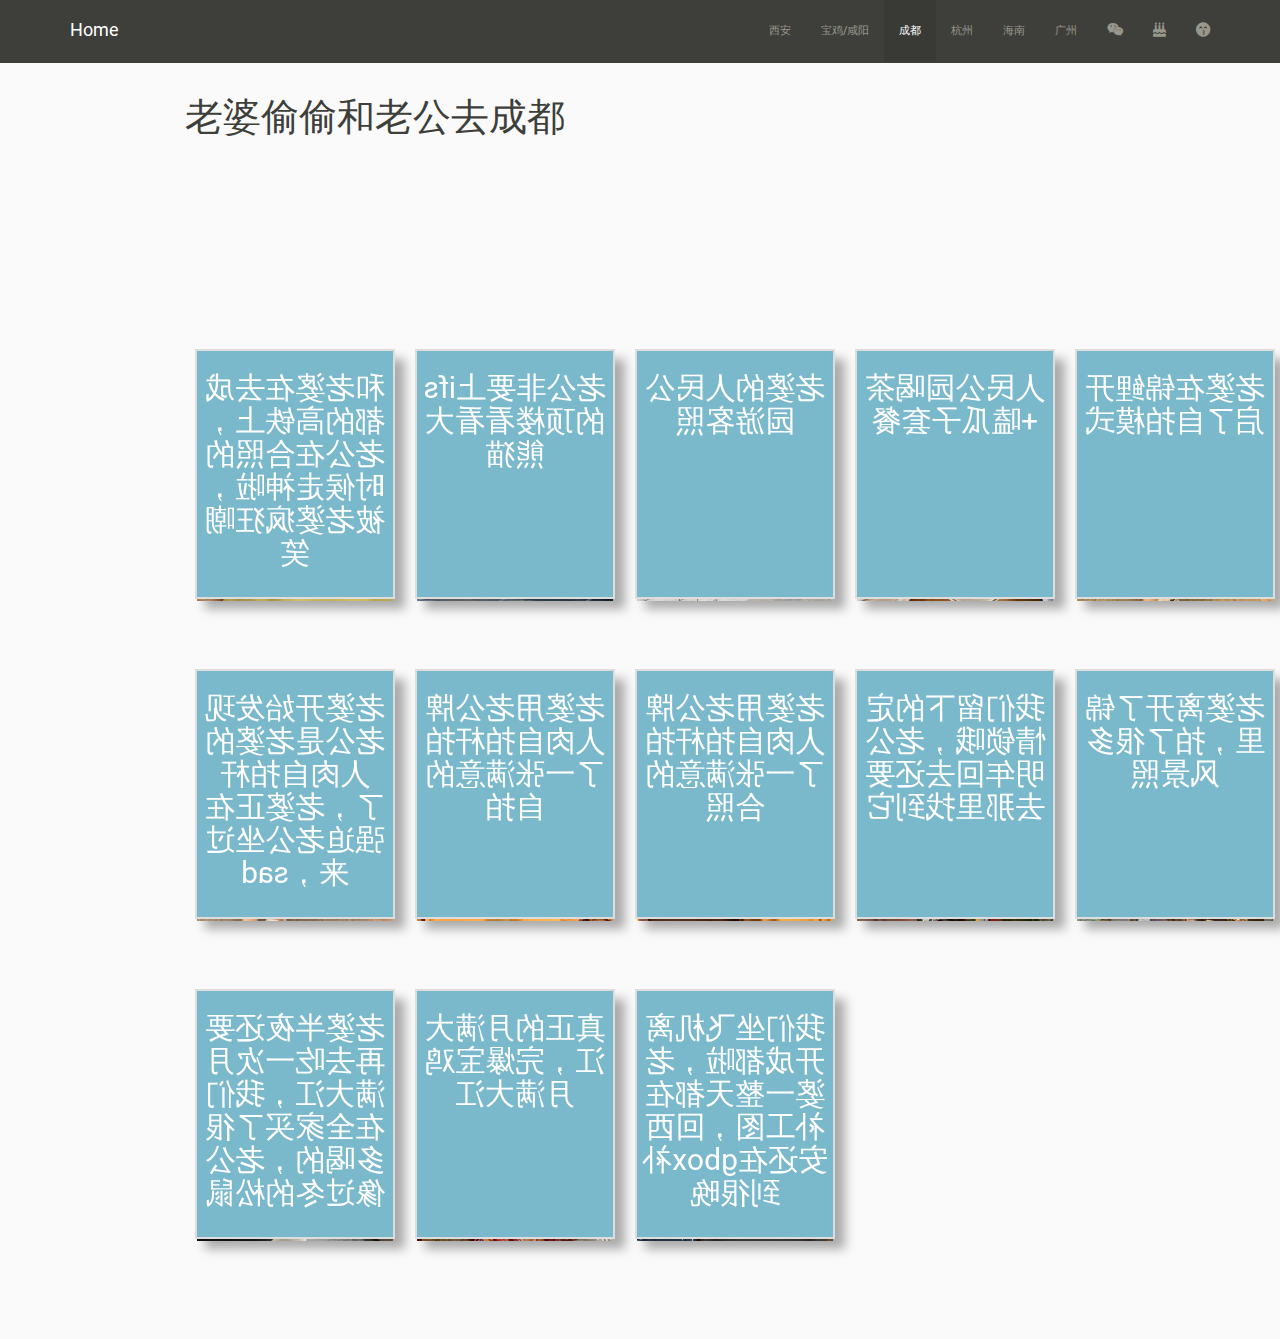
==== chengdu.html @ 7403ceda "111" ====
<!DOCTYPE html>

<html>

<head>

<meta charset="utf-8" />
<meta name="generator" content="pandoc" />
<meta http-equiv="X-UA-Compatible" content="IE=EDGE" />




<title>老婆偷偷和老公去成都</title>

<script src="site_libs/header-attrs-2.11/header-attrs.js"></script>
<script src="site_libs/jquery-3.6.0/jquery-3.6.0.min.js"></script>
<meta name="viewport" content="width=device-width, initial-scale=1" />
<link href="site_libs/bootstrap-3.3.5/css/sandstone.min.css" rel="stylesheet" />
<script src="site_libs/bootstrap-3.3.5/js/bootstrap.min.js"></script>
<script src="site_libs/bootstrap-3.3.5/shim/html5shiv.min.js"></script>
<script src="site_libs/bootstrap-3.3.5/shim/respond.min.js"></script>
<style>h1 {font-size: 34px;}
       h1.title {font-size: 38px;}
       h2 {font-size: 30px;}
       h3 {font-size: 24px;}
       h4 {font-size: 18px;}
       h5 {font-size: 16px;}
       h6 {font-size: 12px;}
       code {color: inherit; background-color: rgba(0, 0, 0, 0.04);}
       pre:not([class]) { background-color: white }</style>
<script src="site_libs/navigation-1.1/tabsets.js"></script>
<link href="site_libs/highlightjs-9.12.0/default.css" rel="stylesheet" />
<script src="site_libs/highlightjs-9.12.0/highlight.js"></script>
<link href="site_libs/font-awesome-5.1.0/css/all.css" rel="stylesheet" />
<link href="site_libs/font-awesome-5.1.0/css/v4-shims.css" rel="stylesheet" />

<style type="text/css">
  code{white-space: pre-wrap;}
  span.smallcaps{font-variant: small-caps;}
  span.underline{text-decoration: underline;}
  div.column{display: inline-block; vertical-align: top; width: 50%;}
  div.hanging-indent{margin-left: 1.5em; text-indent: -1.5em;}
  ul.task-list{list-style: none;}
    </style>

<style type="text/css">code{white-space: pre;}</style>
<script type="text/javascript">
if (window.hljs) {
  hljs.configure({languages: []});
  hljs.initHighlightingOnLoad();
  if (document.readyState && document.readyState === "complete") {
    window.setTimeout(function() { hljs.initHighlighting(); }, 0);
  }
}
</script>








<style type = "text/css">
.main-container {
  max-width: 940px;
  margin-left: auto;
  margin-right: auto;
}
img {
  max-width:100%;
}
.tabbed-pane {
  padding-top: 12px;
}
.html-widget {
  margin-bottom: 20px;
}
button.code-folding-btn:focus {
  outline: none;
}
summary {
  display: list-item;
}
pre code {
  padding: 0;
}
</style>


<style type="text/css">
.dropdown-submenu {
  position: relative;
}
.dropdown-submenu>.dropdown-menu {
  top: 0;
  left: 100%;
  margin-top: -6px;
  margin-left: -1px;
  border-radius: 0 6px 6px 6px;
}
.dropdown-submenu:hover>.dropdown-menu {
  display: block;
}
.dropdown-submenu>a:after {
  display: block;
  content: " ";
  float: right;
  width: 0;
  height: 0;
  border-color: transparent;
  border-style: solid;
  border-width: 5px 0 5px 5px;
  border-left-color: #cccccc;
  margin-top: 5px;
  margin-right: -10px;
}
.dropdown-submenu:hover>a:after {
  border-left-color: #adb5bd;
}
.dropdown-submenu.pull-left {
  float: none;
}
.dropdown-submenu.pull-left>.dropdown-menu {
  left: -100%;
  margin-left: 10px;
  border-radius: 6px 0 6px 6px;
}
</style>

<script type="text/javascript">
// manage active state of menu based on current page
$(document).ready(function () {
  // active menu anchor
  href = window.location.pathname
  href = href.substr(href.lastIndexOf('/') + 1)
  if (href === "")
    href = "index.html";
  var menuAnchor = $('a[href="' + href + '"]');

  // mark it active
  menuAnchor.tab('show');

  // if it's got a parent navbar menu mark it active as well
  menuAnchor.closest('li.dropdown').addClass('active');

  // Navbar adjustments
  var navHeight = $(".navbar").first().height() + 15;
  var style = document.createElement('style');
  var pt = "padding-top: " + navHeight + "px; ";
  var mt = "margin-top: -" + navHeight + "px; ";
  var css = "";
  // offset scroll position for anchor links (for fixed navbar)
  for (var i = 1; i <= 6; i++) {
    css += ".section h" + i + "{ " + pt + mt + "}\n";
  }
  style.innerHTML = "body {" + pt + "padding-bottom: 40px; }\n" + css;
  document.head.appendChild(style);
});
</script>

<!-- tabsets -->

<style type="text/css">
.tabset-dropdown > .nav-tabs {
  display: inline-table;
  max-height: 500px;
  min-height: 44px;
  overflow-y: auto;
  border: 1px solid #ddd;
  border-radius: 4px;
}

.tabset-dropdown > .nav-tabs > li.active:before {
  content: "";
  font-family: 'Glyphicons Halflings';
  display: inline-block;
  padding: 10px;
  border-right: 1px solid #ddd;
}

.tabset-dropdown > .nav-tabs.nav-tabs-open > li.active:before {
  content: "&#xe258;";
  border: none;
}

.tabset-dropdown > .nav-tabs.nav-tabs-open:before {
  content: "";
  font-family: 'Glyphicons Halflings';
  display: inline-block;
  padding: 10px;
  border-right: 1px solid #ddd;
}

.tabset-dropdown > .nav-tabs > li.active {
  display: block;
}

.tabset-dropdown > .nav-tabs > li > a,
.tabset-dropdown > .nav-tabs > li > a:focus,
.tabset-dropdown > .nav-tabs > li > a:hover {
  border: none;
  display: inline-block;
  border-radius: 4px;
  background-color: transparent;
}

.tabset-dropdown > .nav-tabs.nav-tabs-open > li {
  display: block;
  float: none;
}

.tabset-dropdown > .nav-tabs > li {
  display: none;
}
</style>

<!-- code folding -->




</head>

<body>


<div class="container-fluid main-container">




<div class="navbar navbar-default  navbar-fixed-top" role="navigation">
  <div class="container">
    <div class="navbar-header">
      <button type="button" class="navbar-toggle collapsed" data-toggle="collapse" data-target="#navbar">
        <span class="icon-bar"></span>
        <span class="icon-bar"></span>
        <span class="icon-bar"></span>
      </button>
      <a class="navbar-brand" href="index.html">Home</a>
    </div>
    <div id="navbar" class="navbar-collapse collapse">
      <ul class="nav navbar-nav">
        
      </ul>
      <ul class="nav navbar-nav navbar-right">
        <li>
  <a href="xian.html">西安</a>
</li>
<li>
  <a href="baoji.html">宝鸡/咸阳</a>
</li>
<li>
  <a href="chengdu.html">成都</a>
</li>
<li>
  <a href="hangzhou.html">杭州</a>
</li>
<li>
  <a href="hainan.html">海南</a>
</li>
<li>
  <a href="guangzhou.html">广州</a>
</li>
<li>
  <a href="wechat.html">
    <span class="fa fa-weixin fa-lg"></span>
     
  </a>
</li>
<li>
  <a href="letter.html">
    <span class="fa fa-birthday-cake fa-lg"></span>
     
  </a>
</li>
<li>
  <a href="kiss.html">
    <span class="fa fa-kiss-beam fa-lg"></span>
     
  </a>
</li>
      </ul>
    </div><!--/.nav-collapse -->
  </div><!--/.container -->
</div><!--/.navbar -->

<div id="header">



<h1 class="title toc-ignore">老婆偷偷和老公去成都</h1>

</div>


<head>
<meta charset="UTF-8">
<title>
图片翻转
</title>
<link rel="stylesheet" href="图片翻转.css">
</head>
<div class="piclist">
<div class="picbox">
<div class="box front">
<img src="image/chengdu/1.jpg" alt="">
</div>
<div class="box back">
<h2>
和老婆在去成都的高铁上，老公在合照的时候走神啦，被老婆疯狂嘲笑
</h2>
</div>
</div>
<div class="piclist">
<div class="picbox">
<div class="box front">
<img src="image/chengdu/13.jpg" alt="">
</div>
<div class="box back">
<h2>
老公非要上ifs的顶楼看看大熊猫
</h2>
</div>
</div>
<div class="piclist">
<div class="picbox">
<div class="box front">
<img src="image/chengdu/2.jpg" alt="">
</div>
<div class="box back">
<h2>
老婆的人民公园游客照
</h2>
</div>
</div>
<div class="piclist">
<div class="picbox">
<div class="box front">
<img src="image/chengdu/3.jpg" alt="">
</div>
<div class="box back">
<h2>
人民公园喝茶+嗑瓜子套餐
</h2>
</div>
</div>
<div class="piclist">
<div class="picbox">
<div class="box front">
<img src="image/chengdu/4.jpg" alt="">
</div>
<div class="box back">
<h2>
老婆在锦鲤开启了自拍模式
</h2>
</div>
</div>
<div class="piclist">
<div class="picbox">
<div class="box front">
<img src="image/chengdu/5.jpg" alt="">
</div>
<div class="box back">
<h2>
老婆开始发现老公是老婆的人肉自拍杆了，老婆正在强迫老公坐过来，sad
</h2>
</div>
</div>
<div class="piclist">
<div class="picbox">
<div class="box front">
<img src="image/chengdu/6.jpg" alt="">
</div>
<div class="box back">
<h2>
老婆用老公牌人肉自拍杆拍了一张满意的自拍
</h2>
</div>
</div>
<div class="piclist">
<div class="picbox">
<div class="box front">
<img src="image/chengdu/7.jpg" alt="">
</div>
<div class="box back">
<h2>
老婆用老公牌人肉自拍杆拍了一张满意的合照
</h2>
</div>
</div>
<div class="piclist">
<div class="picbox">
<div class="box front">
<img src="image/chengdu/8.jpg" alt="">
</div>
<div class="box back">
<h2>
我们留下的定情锁哦，老公明年回去还要去那里找到它
</h2>
</div>
</div>
<div class="piclist">
<div class="picbox">
<div class="box front">
<img src="image/chengdu/9.jpg" alt="">
</div>
<div class="box back">
<h2>
老婆离开了锦里，拍了很多风景照
</h2>
</div>
</div>
<div class="piclist">
<div class="picbox">
<div class="box front">
<img src="image/chengdu/10.jpg" alt="">
</div>
<div class="box back">
<h2>
老婆半夜还要再去吃一次月满大江，我们在全家买了很多喝的，老公像过冬的松鼠
</h2>
</div>
</div>
<div class="piclist">
<div class="picbox">
<div class="box front">
<img src="image/chengdu/11.jpg" alt="">
</div>
<div class="box back">
<h2>
真正的月满大江，完爆宝鸡月满大江
</h2>
</div>
</div>
<div class="piclist">
<div class="picbox">
<div class="box front">
<img src="image/chengdu/12.jpg" alt="">
</div>
<div class="box back">
<h2>
我们坐飞机离开成都啦，老婆一整天都在补工图，回西安还在gbox补到很晚
</h2>
</div>
</div>
</div>
</div>




</div>

<script>

// add bootstrap table styles to pandoc tables
function bootstrapStylePandocTables() {
  $('tr.odd').parent('tbody').parent('table').addClass('table table-condensed');
}
$(document).ready(function () {
  bootstrapStylePandocTables();
});


</script>

<!-- tabsets -->

<script>
$(document).ready(function () {
  window.buildTabsets("TOC");
});

$(document).ready(function () {
  $('.tabset-dropdown > .nav-tabs > li').click(function () {
    $(this).parent().toggleClass('nav-tabs-open');
  });
});
</script>

<!-- code folding -->


<!-- dynamically load mathjax for compatibility with self-contained -->
<script>
  (function () {
    var script = document.createElement("script");
    script.type = "text/javascript";
    script.src  = "https://mathjax.rstudio.com/latest/MathJax.js?config=TeX-AMS-MML_HTMLorMML";
    document.getElementsByTagName("head")[0].appendChild(script);
  })();
</script>

</body>
</html>
---- site_libs/bootstrap-3.3.5/css/sandstone.min.css ----
@font-face {
  font-family: 'Roboto';
  font-style: normal;
  font-weight: 400;
  src: url(fonts/Roboto.ttf) format('truetype');
}
@font-face {
  font-family: 'Roboto';
  font-style: normal;
  font-weight: 500;
  src: url(fonts/RobotoMedium.ttf) format('truetype');
}

/*!
 * bootswatch v3.3.6
 * Homepage: http://bootswatch.com
 * Copyright 2012-2015 Thomas Park
 * Licensed under MIT
 * Based on Bootstrap
*//*!
 * Bootstrap v3.3.6 (http://getbootstrap.com)
 * Copyright 2011-2015 Twitter, Inc.
 * Licensed under MIT (https://github.com/twbs/bootstrap/blob/master/LICENSE)
 *//*! normalize.css v3.0.3 | MIT License | github.com/necolas/normalize.css */html{font-family:sans-serif;-ms-text-size-adjust:100%;-webkit-text-size-adjust:100%}body{margin:0}article,aside,details,figcaption,figure,footer,header,hgroup,main,menu,nav,section,summary{display:block}audio,canvas,progress,video{display:inline-block;vertical-align:baseline}audio:not([controls]){display:none;height:0}[hidden],template{display:none}a{background-color:transparent}a:active,a:hover{outline:0}abbr[title]{border-bottom:1px dotted}b,strong{font-weight:bold}dfn{font-style:italic}h1{font-size:2em;margin:0.67em 0}mark{background:#ff0;color:#000}small{font-size:80%}sub,sup{font-size:75%;line-height:0;position:relative;vertical-align:baseline}sup{top:-0.5em}sub{bottom:-0.25em}img{border:0}svg:not(:root){overflow:hidden}figure{margin:1em 40px}hr{-webkit-box-sizing:content-box;-moz-box-sizing:content-box;box-sizing:content-box;height:0}pre{overflow:auto}code,kbd,pre,samp{font-family:monospace, monospace;font-size:1em}button,input,optgroup,select,textarea{color:inherit;font:inherit;margin:0}button{overflow:visible}button,select{text-transform:none}button,html input[type="button"],input[type="reset"],input[type="submit"]{-webkit-appearance:button;cursor:pointer}button[disabled],html input[disabled]{cursor:default}button::-moz-focus-inner,input::-moz-focus-inner{border:0;padding:0}input{line-height:normal}input[type="checkbox"],input[type="radio"]{-webkit-box-sizing:border-box;-moz-box-sizing:border-box;box-sizing:border-box;padding:0}input[type="number"]::-webkit-inner-spin-button,input[type="number"]::-webkit-outer-spin-button{height:auto}input[type="search"]{-webkit-appearance:textfield;-webkit-box-sizing:content-box;-moz-box-sizing:content-box;box-sizing:content-box}input[type="search"]::-webkit-search-cancel-button,input[type="search"]::-webkit-search-decoration{-webkit-appearance:none}fieldset{border:1px solid #c0c0c0;margin:0 2px;padding:0.35em 0.625em 0.75em}legend{border:0;padding:0}textarea{overflow:auto}optgroup{font-weight:bold}table{border-collapse:collapse;border-spacing:0}td,th{padding:0}/*! Source: https://github.com/h5bp/html5-boilerplate/blob/master/src/css/main.css */@media print{*,*:before,*:after{background:transparent !important;color:#000 !important;-webkit-box-shadow:none !important;box-shadow:none !important;text-shadow:none !important}a,a:visited{text-decoration:underline}a[href]:after{content:" (" attr(href) ")"}abbr[title]:after{content:" (" attr(title) ")"}a[href^="#"]:after,a[href^="javascript:"]:after{content:""}pre,blockquote{border:1px solid #999;page-break-inside:avoid}thead{display:table-header-group}tr,img{page-break-inside:avoid}img{max-width:100% !important}p,h2,h3{orphans:3;widows:3}h2,h3{page-break-after:avoid}.navbar{display:none}.btn>.caret,.dropup>.btn>.caret{border-top-color:#000 !important}.label{border:1px solid #000}.table{border-collapse:collapse !important}.table td,.table th{background-color:#fff !important}.table-bordered th,.table-bordered td{border:1px solid #ddd !important}}@font-face{font-family:'Glyphicons Halflings';src:url('../fonts/glyphicons-halflings-regular.eot');src:url('../fonts/glyphicons-halflings-regular.eot?#iefix') format('embedded-opentype'),url('../fonts/glyphicons-halflings-regular.woff') format('woff'),url('../fonts/glyphicons-halflings-regular.ttf') format('truetype'),url('../fonts/glyphicons-halflings-regular.svg#glyphicons_halflingsregular') format('svg')}.glyphicon{position:relative;top:1px;display:inline-block;font-family:'Glyphicons Halflings';font-style:normal;font-weight:normal;line-height:1;-webkit-font-smoothing:antialiased;-moz-osx-font-smoothing:grayscale}.glyphicon-asterisk:before{content:"\002a"}.glyphicon-plus:before{content:"\002b"}.glyphicon-euro:before,.glyphicon-eur:before{content:"\20ac"}.glyphicon-minus:before{content:"\2212"}.glyphicon-cloud:before{content:"\2601"}.glyphicon-envelope:before{content:"\2709"}.glyphicon-pencil:before{content:"\270f"}.glyphicon-glass:before{content:"\e001"}.glyphicon-music:before{content:"\e002"}.glyphicon-search:before{content:"\e003"}.glyphicon-heart:before{content:"\e005"}.glyphicon-star:before{content:"\e006"}.glyphicon-star-empty:before{content:"\e007"}.glyphicon-user:before{content:"\e008"}.glyphicon-film:before{content:"\e009"}.glyphicon-th-large:before{content:"\e010"}.glyphicon-th:before{content:"\e011"}.glyphicon-th-list:before{content:"\e012"}.glyphicon-ok:before{content:"\e013"}.glyphicon-remove:before{content:"\e014"}.glyphicon-zoom-in:before{content:"\e015"}.glyphicon-zoom-out:before{content:"\e016"}.glyphicon-off:before{content:"\e017"}.glyphicon-signal:before{content:"\e018"}.glyphicon-cog:before{content:"\e019"}.glyphicon-trash:before{content:"\e020"}.glyphicon-home:before{content:"\e021"}.glyphicon-file:before{content:"\e022"}.glyphicon-time:before{content:"\e023"}.glyphicon-road:before{content:"\e024"}.glyphicon-download-alt:before{content:"\e025"}.glyphicon-download:before{content:"\e026"}.glyphicon-upload:before{content:"\e027"}.glyphicon-inbox:before{content:"\e028"}.glyphicon-play-circle:before{content:"\e029"}.glyphicon-repeat:before{content:"\e030"}.glyphicon-refresh:before{content:"\e031"}.glyphicon-list-alt:before{content:"\e032"}.glyphicon-lock:before{content:"\e033"}.glyphicon-flag:before{content:"\e034"}.glyphicon-headphones:before{content:"\e035"}.glyphicon-volume-off:before{content:"\e036"}.glyphicon-volume-down:before{content:"\e037"}.glyphicon-volume-up:before{content:"\e038"}.glyphicon-qrcode:before{content:"\e039"}.glyphicon-barcode:before{content:"\e040"}.glyphicon-tag:before{content:"\e041"}.glyphicon-tags:before{content:"\e042"}.glyphicon-book:before{content:"\e043"}.glyphicon-bookmark:before{content:"\e044"}.glyphicon-print:before{content:"\e045"}.glyphicon-camera:before{content:"\e046"}.glyphicon-font:before{content:"\e047"}.glyphicon-bold:before{content:"\e048"}.glyphicon-italic:before{content:"\e049"}.glyphicon-text-height:before{content:"\e050"}.glyphicon-text-width:before{content:"\e051"}.glyphicon-align-left:before{content:"\e052"}.glyphicon-align-center:before{content:"\e053"}.glyphicon-align-right:before{content:"\e054"}.glyphicon-align-justify:before{content:"\e055"}.glyphicon-list:before{content:"\e056"}.glyphicon-indent-left:before{content:"\e057"}.glyphicon-indent-right:before{content:"\e058"}.glyphicon-facetime-video:before{content:"\e059"}.glyphicon-picture:before{content:"\e060"}.glyphicon-map-marker:before{content:"\e062"}.glyphicon-adjust:before{content:"\e063"}.glyphicon-tint:before{content:"\e064"}.glyphicon-edit:before{content:"\e065"}.glyphicon-share:before{content:"\e066"}.glyphicon-check:before{content:"\e067"}.glyphicon-move:before{content:"\e068"}.glyphicon-step-backward:before{content:"\e069"}.glyphicon-fast-backward:before{content:"\e070"}.glyphicon-backward:before{content:"\e071"}.glyphicon-play:before{content:"\e072"}.glyphicon-pause:before{content:"\e073"}.glyphicon-stop:before{content:"\e074"}.glyphicon-forward:before{content:"\e075"}.glyphicon-fast-forward:before{content:"\e076"}.glyphicon-step-forward:before{content:"\e077"}.glyphicon-eject:before{content:"\e078"}.glyphicon-chevron-left:before{content:"\e079"}.glyphicon-chevron-right:before{content:"\e080"}.glyphicon-plus-sign:before{content:"\e081"}.glyphicon-minus-sign:before{content:"\e082"}.glyphicon-remove-sign:before{content:"\e083"}.glyphicon-ok-sign:before{content:"\e084"}.glyphicon-question-sign:before{content:"\e085"}.glyphicon-info-sign:before{content:"\e086"}.glyphicon-screenshot:before{content:"\e087"}.glyphicon-remove-circle:before{content:"\e088"}.glyphicon-ok-circle:before{content:"\e089"}.glyphicon-ban-circle:before{content:"\e090"}.glyphicon-arrow-left:before{content:"\e091"}.glyphicon-arrow-right:before{content:"\e092"}.glyphicon-arrow-up:before{content:"\e093"}.glyphicon-arrow-down:before{content:"\e094"}.glyphicon-share-alt:before{content:"\e095"}.glyphicon-resize-full:before{content:"\e096"}.glyphicon-resize-small:before{content:"\e097"}.glyphicon-exclamation-sign:before{content:"\e101"}.glyphicon-gift:before{content:"\e102"}.glyphicon-leaf:before{content:"\e103"}.glyphicon-fire:before{content:"\e104"}.glyphicon-eye-open:before{content:"\e105"}.glyphicon-eye-close:before{content:"\e106"}.glyphicon-warning-sign:before{content:"\e107"}.glyphicon-plane:before{content:"\e108"}.glyphicon-calendar:before{content:"\e109"}.glyphicon-random:before{content:"\e110"}.glyphicon-comment:before{content:"\e111"}.glyphicon-magnet:before{content:"\e112"}.glyphicon-chevron-up:before{content:"\e113"}.glyphicon-chevron-down:before{content:"\e114"}.glyphicon-retweet:before{content:"\e115"}.glyphicon-shopping-cart:before{content:"\e116"}.glyphicon-folder-close:before{content:"\e117"}.glyphicon-folder-open:before{content:"\e118"}.glyphicon-resize-vertical:before{content:"\e119"}.glyphicon-resize-horizontal:before{content:"\e120"}.glyphicon-hdd:before{content:"\e121"}.glyphicon-bullhorn:before{content:"\e122"}.glyphicon-bell:before{content:"\e123"}.glyphicon-certificate:before{content:"\e124"}.glyphicon-thumbs-up:before{content:"\e125"}.glyphicon-thumbs-down:before{content:"\e126"}.glyphicon-hand-right:before{content:"\e127"}.glyphicon-hand-left:before{content:"\e128"}.glyphicon-hand-up:before{content:"\e129"}.glyphicon-hand-down:before{content:"\e130"}.glyphicon-circle-arrow-right:before{content:"\e131"}.glyphicon-circle-arrow-left:before{content:"\e132"}.glyphicon-circle-arrow-up:before{content:"\e133"}.glyphicon-circle-arrow-down:before{content:"\e134"}.glyphicon-globe:before{content:"\e135"}.glyphicon-wrench:before{content:"\e136"}.glyphicon-tasks:before{content:"\e137"}.glyphicon-filter:before{content:"\e138"}.glyphicon-briefcase:before{content:"\e139"}.glyphicon-fullscreen:before{content:"\e140"}.glyphicon-dashboard:before{content:"\e141"}.glyphicon-paperclip:before{content:"\e142"}.glyphicon-heart-empty:before{content:"\e143"}.glyphicon-link:before{content:"\e144"}.glyphicon-phone:before{content:"\e145"}.glyphicon-pushpin:before{content:"\e146"}.glyphicon-usd:before{content:"\e148"}.glyphicon-gbp:before{content:"\e149"}.glyphicon-sort:before{content:"\e150"}.glyphicon-sort-by-alphabet:before{content:"\e151"}.glyphicon-sort-by-alphabet-alt:before{content:"\e152"}.glyphicon-sort-by-order:before{content:"\e153"}.glyphicon-sort-by-order-alt:before{content:"\e154"}.glyphicon-sort-by-attributes:before{content:"\e155"}.glyphicon-sort-by-attributes-alt:before{content:"\e156"}.glyphicon-unchecked:before{content:"\e157"}.glyphicon-expand:before{content:"\e158"}.glyphicon-collapse-down:before{content:"\e159"}.glyphicon-collapse-up:before{content:"\e160"}.glyphicon-log-in:before{content:"\e161"}.glyphicon-flash:before{content:"\e162"}.glyphicon-log-out:before{content:"\e163"}.glyphicon-new-window:before{content:"\e164"}.glyphicon-record:before{content:"\e165"}.glyphicon-save:before{content:"\e166"}.glyphicon-open:before{content:"\e167"}.glyphicon-saved:before{content:"\e168"}.glyphicon-import:before{content:"\e169"}.glyphicon-export:before{content:"\e170"}.glyphicon-send:before{content:"\e171"}.glyphicon-floppy-disk:before{content:"\e172"}.glyphicon-floppy-saved:before{content:"\e173"}.glyphicon-floppy-remove:before{content:"\e174"}.glyphicon-floppy-save:before{content:"\e175"}.glyphicon-floppy-open:before{content:"\e176"}.glyphicon-credit-card:before{content:"\e177"}.glyphicon-transfer:before{content:"\e178"}.glyphicon-cutlery:before{content:"\e179"}.glyphicon-header:before{content:"\e180"}.glyphicon-compressed:before{content:"\e181"}.glyphicon-earphone:before{content:"\e182"}.glyphicon-phone-alt:before{content:"\e183"}.glyphicon-tower:before{content:"\e184"}.glyphicon-stats:before{content:"\e185"}.glyphicon-sd-video:before{content:"\e186"}.glyphicon-hd-video:before{content:"\e187"}.glyphicon-subtitles:before{content:"\e188"}.glyphicon-sound-stereo:before{content:"\e189"}.glyphicon-sound-dolby:before{content:"\e190"}.glyphicon-sound-5-1:before{content:"\e191"}.glyphicon-sound-6-1:before{content:"\e192"}.glyphicon-sound-7-1:before{content:"\e193"}.glyphicon-copyright-mark:before{content:"\e194"}.glyphicon-registration-mark:before{content:"\e195"}.glyphicon-cloud-download:before{content:"\e197"}.glyphicon-cloud-upload:before{content:"\e198"}.glyphicon-tree-conifer:before{content:"\e199"}.glyphicon-tree-deciduous:before{content:"\e200"}.glyphicon-cd:before{content:"\e201"}.glyphicon-save-file:before{content:"\e202"}.glyphicon-open-file:before{content:"\e203"}.glyphicon-level-up:before{content:"\e204"}.glyphicon-copy:before{content:"\e205"}.glyphicon-paste:before{content:"\e206"}.glyphicon-alert:before{content:"\e209"}.glyphicon-equalizer:before{content:"\e210"}.glyphicon-king:before{content:"\e211"}.glyphicon-queen:before{content:"\e212"}.glyphicon-pawn:before{content:"\e213"}.glyphicon-bishop:before{content:"\e214"}.glyphicon-knight:before{content:"\e215"}.glyphicon-baby-formula:before{content:"\e216"}.glyphicon-tent:before{content:"\26fa"}.glyphicon-blackboard:before{content:"\e218"}.glyphicon-bed:before{content:"\e219"}.glyphicon-apple:before{content:"\f8ff"}.glyphicon-erase:before{content:"\e221"}.glyphicon-hourglass:before{content:"\231b"}.glyphicon-lamp:before{content:"\e223"}.glyphicon-duplicate:before{content:"\e224"}.glyphicon-piggy-bank:before{content:"\e225"}.glyphicon-scissors:before{content:"\e226"}.glyphicon-bitcoin:before{content:"\e227"}.glyphicon-btc:before{content:"\e227"}.glyphicon-xbt:before{content:"\e227"}.glyphicon-yen:before{content:"\00a5"}.glyphicon-jpy:before{content:"\00a5"}.glyphicon-ruble:before{content:"\20bd"}.glyphicon-rub:before{content:"\20bd"}.glyphicon-scale:before{content:"\e230"}.glyphicon-ice-lolly:before{content:"\e231"}.glyphicon-ice-lolly-tasted:before{content:"\e232"}.glyphicon-education:before{content:"\e233"}.glyphicon-option-horizontal:before{content:"\e234"}.glyphicon-option-vertical:before{content:"\e235"}.glyphicon-menu-hamburger:before{content:"\e236"}.glyphicon-modal-window:before{content:"\e237"}.glyphicon-oil:before{content:"\e238"}.glyphicon-grain:before{content:"\e239"}.glyphicon-sunglasses:before{content:"\e240"}.glyphicon-text-size:before{content:"\e241"}.glyphicon-text-color:before{content:"\e242"}.glyphicon-text-background:before{content:"\e243"}.glyphicon-object-align-top:before{content:"\e244"}.glyphicon-object-align-bottom:before{content:"\e245"}.glyphicon-object-align-horizontal:before{content:"\e246"}.glyphicon-object-align-left:before{content:"\e247"}.glyphicon-object-align-vertical:before{content:"\e248"}.glyphicon-object-align-right:before{content:"\e249"}.glyphicon-triangle-right:before{content:"\e250"}.glyphicon-triangle-left:before{content:"\e251"}.glyphicon-triangle-bottom:before{content:"\e252"}.glyphicon-triangle-top:before{content:"\e253"}.glyphicon-console:before{content:"\e254"}.glyphicon-superscript:before{content:"\e255"}.glyphicon-subscript:before{content:"\e256"}.glyphicon-menu-left:before{content:"\e257"}.glyphicon-menu-right:before{content:"\e258"}.glyphicon-menu-down:before{content:"\e259"}.glyphicon-menu-up:before{content:"\e260"}*{-webkit-box-sizing:border-box;-moz-box-sizing:border-box;box-sizing:border-box}*:before,*:after{-webkit-box-sizing:border-box;-moz-box-sizing:border-box;box-sizing:border-box}html{font-size:10px;-webkit-tap-highlight-color:rgba(0,0,0,0)}body{font-family:"Roboto","Helvetica Neue",Helvetica,Arial,sans-serif;font-size:14px;line-height:1.42857143;color:#3e3f3a;background-color:#ffffff}input,button,select,textarea{font-family:inherit;font-size:inherit;line-height:inherit}a{color:#93c54b;text-decoration:none}a:hover,a:focus{color:#79a736;text-decoration:underline}a:focus{outline:thin dotted;outline:5px auto -webkit-focus-ring-color;outline-offset:-2px}figure{margin:0}img{vertical-align:middle}.img-responsive,.thumbnail>img,.thumbnail a>img,.carousel-inner>.item>img,.carousel-inner>.item>a>img{display:block;max-width:100%;height:auto}.img-rounded{border-radius:6px}.img-thumbnail{padding:4px;line-height:1.42857143;background-color:#f8f5f0;border:1px solid #dfd7ca;border-radius:4px;-webkit-transition:all .2s ease-in-out;-o-transition:all .2s ease-in-out;transition:all .2s ease-in-out;display:inline-block;max-width:100%;height:auto}.img-circle{border-radius:50%}hr{margin-top:20px;margin-bottom:20px;border:0;border-top:1px solid #f8f5f0}.sr-only{position:absolute;width:1px;height:1px;margin:-1px;padding:0;overflow:hidden;clip:rect(0, 0, 0, 0);border:0}.sr-only-focusable:active,.sr-only-focusable:focus{position:static;width:auto;height:auto;margin:0;overflow:visible;clip:auto}[role="button"]{cursor:pointer}h1,h2,h3,h4,h5,h6,.h1,.h2,.h3,.h4,.h5,.h6{font-family:inherit;font-weight:400;line-height:1.1;color:inherit}h1 small,h2 small,h3 small,h4 small,h5 small,h6 small,.h1 small,.h2 small,.h3 small,.h4 small,.h5 small,.h6 small,h1 .small,h2 .small,h3 .small,h4 .small,h5 .small,h6 .small,.h1 .small,.h2 .small,.h3 .small,.h4 .small,.h5 .small,.h6 .small{font-weight:normal;line-height:1;color:#98978b}h1,.h1,h2,.h2,h3,.h3{margin-top:20px;margin-bottom:10px}h1 small,.h1 small,h2 small,.h2 small,h3 small,.h3 small,h1 .small,.h1 .small,h2 .small,.h2 .small,h3 .small,.h3 .small{font-size:65%}h4,.h4,h5,.h5,h6,.h6{margin-top:10px;margin-bottom:10px}h4 small,.h4 small,h5 small,.h5 small,h6 small,.h6 small,h4 .small,.h4 .small,h5 .small,.h5 .small,h6 .small,.h6 .small{font-size:75%}h1,.h1{font-size:36px}h2,.h2{font-size:30px}h3,.h3{font-size:24px}h4,.h4{font-size:18px}h5,.h5{font-size:14px}h6,.h6{font-size:12px}p{margin:0 0 10px}.lead{margin-bottom:20px;font-size:16px;font-weight:300;line-height:1.4}@media (min-width:768px){.lead{font-size:21px}}small,.small{font-size:85%}mark,.mark{background-color:#fcf8e3;padding:.2em}.text-left{text-align:left}.text-right{text-align:right}.text-center{text-align:center}.text-justify{text-align:justify}.text-nowrap{white-space:nowrap}.text-lowercase{text-transform:lowercase}.text-uppercase{text-transform:uppercase}.text-capitalize{text-transform:capitalize}.text-muted{color:#98978b}.text-primary{color:#325d88}a.text-primary:hover,a.text-primary:focus{color:#244363}.text-success{color:#93c54b}a.text-success:hover,a.text-success:focus{color:#79a736}.text-info{color:#29abe0}a.text-info:hover,a.text-info:focus{color:#1b8dbb}.text-warning{color:#f47c3c}a.text-warning:hover,a.text-warning:focus{color:#ef5c0e}.text-danger{color:#d9534f}a.text-danger:hover,a.text-danger:focus{color:#c9302c}.bg-primary{color:#fff;background-color:#325d88}a.bg-primary:hover,a.bg-primary:focus{background-color:#244363}.bg-success{background-color:#dff0d8}a.bg-success:hover,a.bg-success:focus{background-color:#c1e2b3}.bg-info{background-color:#d9edf7}a.bg-info:hover,a.bg-info:focus{background-color:#afd9ee}.bg-warning{background-color:#fcf8e3}a.bg-warning:hover,a.bg-warning:focus{background-color:#f7ecb5}.bg-danger{background-color:#f2dede}a.bg-danger:hover,a.bg-danger:focus{background-color:#e4b9b9}.page-header{padding-bottom:9px;margin:40px 0 20px;border-bottom:1px solid #f8f5f0}ul,ol{margin-top:0;margin-bottom:10px}ul ul,ol ul,ul ol,ol ol{margin-bottom:0}.list-unstyled{padding-left:0;list-style:none}.list-inline{padding-left:0;list-style:none;margin-left:-5px}.list-inline>li{display:inline-block;padding-left:5px;padding-right:5px}dl{margin-top:0;margin-bottom:20px}dt,dd{line-height:1.42857143}dt{font-weight:bold}dd{margin-left:0}@media (min-width:768px){.dl-horizontal dt{float:left;width:160px;clear:left;text-align:right;overflow:hidden;text-overflow:ellipsis;white-space:nowrap}.dl-horizontal dd{margin-left:180px}}abbr[title],abbr[data-original-title]{cursor:help;border-bottom:1px dotted #98978b}.initialism{font-size:90%;text-transform:uppercase}blockquote{padding:10px 20px;margin:0 0 20px;font-size:17.5px;border-left:5px solid #dfd7ca}blockquote p:last-child,blockquote ul:last-child,blockquote ol:last-child{margin-bottom:0}blockquote footer,blockquote small,blockquote .small{display:block;font-size:80%;line-height:1.42857143;color:#3e3f3a}blockquote footer:before,blockquote small:before,blockquote .small:before{content:'\2014 \00A0'}.blockquote-reverse,blockquote.pull-right{padding-right:15px;padding-left:0;border-right:5px solid #dfd7ca;border-left:0;text-align:right}.blockquote-reverse footer:before,blockquote.pull-right footer:before,.blockquote-reverse small:before,blockquote.pull-right small:before,.blockquote-reverse .small:before,blockquote.pull-right .small:before{content:''}.blockquote-reverse footer:after,blockquote.pull-right footer:after,.blockquote-reverse small:after,blockquote.pull-right small:after,.blockquote-reverse .small:after,blockquote.pull-right .small:after{content:'\00A0 \2014'}address{margin-bottom:20px;font-style:normal;line-height:1.42857143}code,kbd,pre,samp{font-family:monospace}code{padding:2px 4px;font-size:90%;color:#c7254e;background-color:#f9f2f4;border-radius:4px}kbd{padding:2px 4px;font-size:90%;color:#ffffff;background-color:#333333;border-radius:3px;-webkit-box-shadow:inset 0 -1px 0 rgba(0,0,0,0.25);box-shadow:inset 0 -1px 0 rgba(0,0,0,0.25)}kbd kbd{padding:0;font-size:100%;font-weight:bold;-webkit-box-shadow:none;box-shadow:none}pre{display:block;padding:9.5px;margin:0 0 10px;font-size:13px;line-height:1.42857143;word-break:break-all;word-wrap:break-word;color:#8e8c84;background-color:#f5f5f5;border:1px solid #cccccc;border-radius:4px}pre code{padding:0;font-size:inherit;color:inherit;white-space:pre-wrap;background-color:transparent;border-radius:0}.pre-scrollable{max-height:340px;overflow-y:scroll}.container{margin-right:auto;margin-left:auto;padding-left:15px;padding-right:15px}@media (min-width:768px){.container{width:750px}}@media (min-width:992px){.container{width:970px}}@media (min-width:1200px){.container{width:1170px}}.container-fluid{margin-right:auto;margin-left:auto;padding-left:15px;padding-right:15px}.row{margin-left:-15px;margin-right:-15px}.col-xs-1,.col-sm-1,.col-md-1,.col-lg-1,.col-xs-2,.col-sm-2,.col-md-2,.col-lg-2,.col-xs-3,.col-sm-3,.col-md-3,.col-lg-3,.col-xs-4,.col-sm-4,.col-md-4,.col-lg-4,.col-xs-5,.col-sm-5,.col-md-5,.col-lg-5,.col-xs-6,.col-sm-6,.col-md-6,.col-lg-6,.col-xs-7,.col-sm-7,.col-md-7,.col-lg-7,.col-xs-8,.col-sm-8,.col-md-8,.col-lg-8,.col-xs-9,.col-sm-9,.col-md-9,.col-lg-9,.col-xs-10,.col-sm-10,.col-md-10,.col-lg-10,.col-xs-11,.col-sm-11,.col-md-11,.col-lg-11,.col-xs-12,.col-sm-12,.col-md-12,.col-lg-12{position:relative;min-height:1px;padding-left:15px;padding-right:15px}.col-xs-1,.col-xs-2,.col-xs-3,.col-xs-4,.col-xs-5,.col-xs-6,.col-xs-7,.col-xs-8,.col-xs-9,.col-xs-10,.col-xs-11,.col-xs-12{float:left}.col-xs-12{width:100%}.col-xs-11{width:91.66666667%}.col-xs-10{width:83.33333333%}.col-xs-9{width:75%}.col-xs-8{width:66.66666667%}.col-xs-7{width:58.33333333%}.col-xs-6{width:50%}.col-xs-5{width:41.66666667%}.col-xs-4{width:33.33333333%}.col-xs-3{width:25%}.col-xs-2{width:16.66666667%}.col-xs-1{width:8.33333333%}.col-xs-pull-12{right:100%}.col-xs-pull-11{right:91.66666667%}.col-xs-pull-10{right:83.33333333%}.col-xs-pull-9{right:75%}.col-xs-pull-8{right:66.66666667%}.col-xs-pull-7{right:58.33333333%}.col-xs-pull-6{right:50%}.col-xs-pull-5{right:41.66666667%}.col-xs-pull-4{right:33.33333333%}.col-xs-pull-3{right:25%}.col-xs-pull-2{right:16.66666667%}.col-xs-pull-1{right:8.33333333%}.col-xs-pull-0{right:auto}.col-xs-push-12{left:100%}.col-xs-push-11{left:91.66666667%}.col-xs-push-10{left:83.33333333%}.col-xs-push-9{left:75%}.col-xs-push-8{left:66.66666667%}.col-xs-push-7{left:58.33333333%}.col-xs-push-6{left:50%}.col-xs-push-5{left:41.66666667%}.col-xs-push-4{left:33.33333333%}.col-xs-push-3{left:25%}.col-xs-push-2{left:16.66666667%}.col-xs-push-1{left:8.33333333%}.col-xs-push-0{left:auto}.col-xs-offset-12{margin-left:100%}.col-xs-offset-11{margin-left:91.66666667%}.col-xs-offset-10{margin-left:83.33333333%}.col-xs-offset-9{margin-left:75%}.col-xs-offset-8{margin-left:66.66666667%}.col-xs-offset-7{margin-left:58.33333333%}.col-xs-offset-6{margin-left:50%}.col-xs-offset-5{margin-left:41.66666667%}.col-xs-offset-4{margin-left:33.33333333%}.col-xs-offset-3{margin-left:25%}.col-xs-offset-2{margin-left:16.66666667%}.col-xs-offset-1{margin-left:8.33333333%}.col-xs-offset-0{margin-left:0%}@media (min-width:768px){.col-sm-1,.col-sm-2,.col-sm-3,.col-sm-4,.col-sm-5,.col-sm-6,.col-sm-7,.col-sm-8,.col-sm-9,.col-sm-10,.col-sm-11,.col-sm-12{float:left}.col-sm-12{width:100%}.col-sm-11{width:91.66666667%}.col-sm-10{width:83.33333333%}.col-sm-9{width:75%}.col-sm-8{width:66.66666667%}.col-sm-7{width:58.33333333%}.col-sm-6{width:50%}.col-sm-5{width:41.66666667%}.col-sm-4{width:33.33333333%}.col-sm-3{width:25%}.col-sm-2{width:16.66666667%}.col-sm-1{width:8.33333333%}.col-sm-pull-12{right:100%}.col-sm-pull-11{right:91.66666667%}.col-sm-pull-10{right:83.33333333%}.col-sm-pull-9{right:75%}.col-sm-pull-8{right:66.66666667%}.col-sm-pull-7{right:58.33333333%}.col-sm-pull-6{right:50%}.col-sm-pull-5{right:41.66666667%}.col-sm-pull-4{right:33.33333333%}.col-sm-pull-3{right:25%}.col-sm-pull-2{right:16.66666667%}.col-sm-pull-1{right:8.33333333%}.col-sm-pull-0{right:auto}.col-sm-push-12{left:100%}.col-sm-push-11{left:91.66666667%}.col-sm-push-10{left:83.33333333%}.col-sm-push-9{left:75%}.col-sm-push-8{left:66.66666667%}.col-sm-push-7{left:58.33333333%}.col-sm-push-6{left:50%}.col-sm-push-5{left:41.66666667%}.col-sm-push-4{left:33.33333333%}.col-sm-push-3{left:25%}.col-sm-push-2{left:16.66666667%}.col-sm-push-1{left:8.33333333%}.col-sm-push-0{left:auto}.col-sm-offset-12{margin-left:100%}.col-sm-offset-11{margin-left:91.66666667%}.col-sm-offset-10{margin-left:83.33333333%}.col-sm-offset-9{margin-left:75%}.col-sm-offset-8{margin-left:66.66666667%}.col-sm-offset-7{margin-left:58.33333333%}.col-sm-offset-6{margin-left:50%}.col-sm-offset-5{margin-left:41.66666667%}.col-sm-offset-4{margin-left:33.33333333%}.col-sm-offset-3{margin-left:25%}.col-sm-offset-2{margin-left:16.66666667%}.col-sm-offset-1{margin-left:8.33333333%}.col-sm-offset-0{margin-left:0%}}@media (min-width:992px){.col-md-1,.col-md-2,.col-md-3,.col-md-4,.col-md-5,.col-md-6,.col-md-7,.col-md-8,.col-md-9,.col-md-10,.col-md-11,.col-md-12{float:left}.col-md-12{width:100%}.col-md-11{width:91.66666667%}.col-md-10{width:83.33333333%}.col-md-9{width:75%}.col-md-8{width:66.66666667%}.col-md-7{width:58.33333333%}.col-md-6{width:50%}.col-md-5{width:41.66666667%}.col-md-4{width:33.33333333%}.col-md-3{width:25%}.col-md-2{width:16.66666667%}.col-md-1{width:8.33333333%}.col-md-pull-12{right:100%}.col-md-pull-11{right:91.66666667%}.col-md-pull-10{right:83.33333333%}.col-md-pull-9{right:75%}.col-md-pull-8{right:66.66666667%}.col-md-pull-7{right:58.33333333%}.col-md-pull-6{right:50%}.col-md-pull-5{right:41.66666667%}.col-md-pull-4{right:33.33333333%}.col-md-pull-3{right:25%}.col-md-pull-2{right:16.66666667%}.col-md-pull-1{right:8.33333333%}.col-md-pull-0{right:auto}.col-md-push-12{left:100%}.col-md-push-11{left:91.66666667%}.col-md-push-10{left:83.33333333%}.col-md-push-9{left:75%}.col-md-push-8{left:66.66666667%}.col-md-push-7{left:58.33333333%}.col-md-push-6{left:50%}.col-md-push-5{left:41.66666667%}.col-md-push-4{left:33.33333333%}.col-md-push-3{left:25%}.col-md-push-2{left:16.66666667%}.col-md-push-1{left:8.33333333%}.col-md-push-0{left:auto}.col-md-offset-12{margin-left:100%}.col-md-offset-11{margin-left:91.66666667%}.col-md-offset-10{margin-left:83.33333333%}.col-md-offset-9{margin-left:75%}.col-md-offset-8{margin-left:66.66666667%}.col-md-offset-7{margin-left:58.33333333%}.col-md-offset-6{margin-left:50%}.col-md-offset-5{margin-left:41.66666667%}.col-md-offset-4{margin-left:33.33333333%}.col-md-offset-3{margin-left:25%}.col-md-offset-2{margin-left:16.66666667%}.col-md-offset-1{margin-left:8.33333333%}.col-md-offset-0{margin-left:0%}}@media (min-width:1200px){.col-lg-1,.col-lg-2,.col-lg-3,.col-lg-4,.col-lg-5,.col-lg-6,.col-lg-7,.col-lg-8,.col-lg-9,.col-lg-10,.col-lg-11,.col-lg-12{float:left}.col-lg-12{width:100%}.col-lg-11{width:91.66666667%}.col-lg-10{width:83.33333333%}.col-lg-9{width:75%}.col-lg-8{width:66.66666667%}.col-lg-7{width:58.33333333%}.col-lg-6{width:50%}.col-lg-5{width:41.66666667%}.col-lg-4{width:33.33333333%}.col-lg-3{width:25%}.col-lg-2{width:16.66666667%}.col-lg-1{width:8.33333333%}.col-lg-pull-12{right:100%}.col-lg-pull-11{right:91.66666667%}.col-lg-pull-10{right:83.33333333%}.col-lg-pull-9{right:75%}.col-lg-pull-8{right:66.66666667%}.col-lg-pull-7{right:58.33333333%}.col-lg-pull-6{right:50%}.col-lg-pull-5{right:41.66666667%}.col-lg-pull-4{right:33.33333333%}.col-lg-pull-3{right:25%}.col-lg-pull-2{right:16.66666667%}.col-lg-pull-1{right:8.33333333%}.col-lg-pull-0{right:auto}.col-lg-push-12{left:100%}.col-lg-push-11{left:91.66666667%}.col-lg-push-10{left:83.33333333%}.col-lg-push-9{left:75%}.col-lg-push-8{left:66.66666667%}.col-lg-push-7{left:58.33333333%}.col-lg-push-6{left:50%}.col-lg-push-5{left:41.66666667%}.col-lg-push-4{left:33.33333333%}.col-lg-push-3{left:25%}.col-lg-push-2{left:16.66666667%}.col-lg-push-1{left:8.33333333%}.col-lg-push-0{left:auto}.col-lg-offset-12{margin-left:100%}.col-lg-offset-11{margin-left:91.66666667%}.col-lg-offset-10{margin-left:83.33333333%}.col-lg-offset-9{margin-left:75%}.col-lg-offset-8{margin-left:66.66666667%}.col-lg-offset-7{margin-left:58.33333333%}.col-lg-offset-6{margin-left:50%}.col-lg-offset-5{margin-left:41.66666667%}.col-lg-offset-4{margin-left:33.33333333%}.col-lg-offset-3{margin-left:25%}.col-lg-offset-2{margin-left:16.66666667%}.col-lg-offset-1{margin-left:8.33333333%}.col-lg-offset-0{margin-left:0%}}table{background-color:transparent}caption{padding-top:8px;padding-bottom:8px;color:#98978b;text-align:left}th{}.table{width:100%;max-width:100%;margin-bottom:20px}.table>thead>tr>th,.table>tbody>tr>th,.table>tfoot>tr>th,.table>thead>tr>td,.table>tbody>tr>td,.table>tfoot>tr>td{padding:8px;line-height:1.42857143;vertical-align:top;border-top:1px solid #dfd7ca}.table>thead>tr>th{vertical-align:bottom;border-bottom:2px solid #dfd7ca}.table>caption+thead>tr:first-child>th,.table>colgroup+thead>tr:first-child>th,.table>thead:first-child>tr:first-child>th,.table>caption+thead>tr:first-child>td,.table>colgroup+thead>tr:first-child>td,.table>thead:first-child>tr:first-child>td{border-top:0}.table>tbody+tbody{border-top:2px solid #dfd7ca}.table .table{background-color:#ffffff}.table-condensed>thead>tr>th,.table-condensed>tbody>tr>th,.table-condensed>tfoot>tr>th,.table-condensed>thead>tr>td,.table-condensed>tbody>tr>td,.table-condensed>tfoot>tr>td{padding:5px}.table-bordered{border:1px solid #dfd7ca}.table-bordered>thead>tr>th,.table-bordered>tbody>tr>th,.table-bordered>tfoot>tr>th,.table-bordered>thead>tr>td,.table-bordered>tbody>tr>td,.table-bordered>tfoot>tr>td{border:1px solid #dfd7ca}.table-bordered>thead>tr>th,.table-bordered>thead>tr>td{border-bottom-width:2px}.table-striped>tbody>tr:nth-of-type(odd){background-color:#f8f5f0}.table-hover>tbody>tr:hover{background-color:#f8f5f0}table col[class*="col-"]{position:static;float:none;display:table-column}table td[class*="col-"],table th[class*="col-"]{position:static;float:none;display:table-cell}.table>thead>tr>td.active,.table>tbody>tr>td.active,.table>tfoot>tr>td.active,.table>thead>tr>th.active,.table>tbody>tr>th.active,.table>tfoot>tr>th.active,.table>thead>tr.active>td,.table>tbody>tr.active>td,.table>tfoot>tr.active>td,.table>thead>tr.active>th,.table>tbody>tr.active>th,.table>tfoot>tr.active>th{background-color:#f8f5f0}.table-hover>tbody>tr>td.active:hover,.table-hover>tbody>tr>th.active:hover,.table-hover>tbody>tr.active:hover>td,.table-hover>tbody>tr:hover>.active,.table-hover>tbody>tr.active:hover>th{background-color:#f0e9df}.table>thead>tr>td.success,.table>tbody>tr>td.success,.table>tfoot>tr>td.success,.table>thead>tr>th.success,.table>tbody>tr>th.success,.table>tfoot>tr>th.success,.table>thead>tr.success>td,.table>tbody>tr.success>td,.table>tfoot>tr.success>td,.table>thead>tr.success>th,.table>tbody>tr.success>th,.table>tfoot>tr.success>th{background-color:#dff0d8}.table-hover>tbody>tr>td.success:hover,.table-hover>tbody>tr>th.success:hover,.table-hover>tbody>tr.success:hover>td,.table-hover>tbody>tr:hover>.success,.table-hover>tbody>tr.success:hover>th{background-color:#d0e9c6}.table>thead>tr>td.info,.table>tbody>tr>td.info,.table>tfoot>tr>td.info,.table>thead>tr>th.info,.table>tbody>tr>th.info,.table>tfoot>tr>th.info,.table>thead>tr.info>td,.table>tbody>tr.info>td,.table>tfoot>tr.info>td,.table>thead>tr.info>th,.table>tbody>tr.info>th,.table>tfoot>tr.info>th{background-color:#d9edf7}.table-hover>tbody>tr>td.info:hover,.table-hover>tbody>tr>th.info:hover,.table-hover>tbody>tr.info:hover>td,.table-hover>tbody>tr:hover>.info,.table-hover>tbody>tr.info:hover>th{background-color:#c4e3f3}.table>thead>tr>td.warning,.table>tbody>tr>td.warning,.table>tfoot>tr>td.warning,.table>thead>tr>th.warning,.table>tbody>tr>th.warning,.table>tfoot>tr>th.warning,.table>thead>tr.warning>td,.table>tbody>tr.warning>td,.table>tfoot>tr.warning>td,.table>thead>tr.warning>th,.table>tbody>tr.warning>th,.table>tfoot>tr.warning>th{background-color:#fcf8e3}.table-hover>tbody>tr>td.warning:hover,.table-hover>tbody>tr>th.warning:hover,.table-hover>tbody>tr.warning:hover>td,.table-hover>tbody>tr:hover>.warning,.table-hover>tbody>tr.warning:hover>th{background-color:#faf2cc}.table>thead>tr>td.danger,.table>tbody>tr>td.danger,.table>tfoot>tr>td.danger,.table>thead>tr>th.danger,.table>tbody>tr>th.danger,.table>tfoot>tr>th.danger,.table>thead>tr.danger>td,.table>tbody>tr.danger>td,.table>tfoot>tr.danger>td,.table>thead>tr.danger>th,.table>tbody>tr.danger>th,.table>tfoot>tr.danger>th{background-color:#f2dede}.table-hover>tbody>tr>td.danger:hover,.table-hover>tbody>tr>th.danger:hover,.table-hover>tbody>tr.danger:hover>td,.table-hover>tbody>tr:hover>.danger,.table-hover>tbody>tr.danger:hover>th{background-color:#ebcccc}.table-responsive{overflow-x:auto;min-height:0.01%}@media screen and (max-width:767px){.table-responsive{width:100%;margin-bottom:15px;overflow-y:hidden;-ms-overflow-style:-ms-autohiding-scrollbar;border:1px solid #dfd7ca}.table-responsive>.table{margin-bottom:0}.table-responsive>.table>thead>tr>th,.table-responsive>.table>tbody>tr>th,.table-responsive>.table>tfoot>tr>th,.table-responsive>.table>thead>tr>td,.table-responsive>.table>tbody>tr>td,.table-responsive>.table>tfoot>tr>td{white-space:nowrap}.table-responsive>.table-bordered{border:0}.table-responsive>.table-bordered>thead>tr>th:first-child,.table-responsive>.table-bordered>tbody>tr>th:first-child,.table-responsive>.table-bordered>tfoot>tr>th:first-child,.table-responsive>.table-bordered>thead>tr>td:first-child,.table-responsive>.table-bordered>tbody>tr>td:first-child,.table-responsive>.table-bordered>tfoot>tr>td:first-child{border-left:0}.table-responsive>.table-bordered>thead>tr>th:last-child,.table-responsive>.table-bordered>tbody>tr>th:last-child,.table-responsive>.table-bordered>tfoot>tr>th:last-child,.table-responsive>.table-bordered>thead>tr>td:last-child,.table-responsive>.table-bordered>tbody>tr>td:last-child,.table-responsive>.table-bordered>tfoot>tr>td:last-child{border-right:0}.table-responsive>.table-bordered>tbody>tr:last-child>th,.table-responsive>.table-bordered>tfoot>tr:last-child>th,.table-responsive>.table-bordered>tbody>tr:last-child>td,.table-responsive>.table-bordered>tfoot>tr:last-child>td{border-bottom:0}}fieldset{padding:0;margin:0;border:0;min-width:0}legend{display:block;width:100%;padding:0;margin-bottom:20px;font-size:21px;line-height:inherit;color:inherit;border:0;border-bottom:1px solid transparent}label{display:inline-block;max-width:100%;margin-bottom:5px;font-weight:bold}input[type="search"]{-webkit-box-sizing:border-box;-moz-box-sizing:border-box;box-sizing:border-box}input[type="radio"],input[type="checkbox"]{margin:4px 0 0;margin-top:1px \9;line-height:normal}input[type="file"]{display:block}input[type="range"]{display:block;width:100%}select[multiple],select[size]{height:auto}input[type="file"]:focus,input[type="radio"]:focus,input[type="checkbox"]:focus{outline:thin dotted;outline:5px auto -webkit-focus-ring-color;outline-offset:-2px}output{display:block;padding-top:13px;font-size:14px;line-height:1.42857143;color:#3e3f3a}.form-control{display:block;width:100%;height:46px;padding:12px 16px;font-size:14px;line-height:1.42857143;color:#3e3f3a;background-color:#ffffff;background-image:none;border:1px solid #dfd7ca;border-radius:4px;-webkit-box-shadow:inset 0 1px 1px rgba(0,0,0,0.075);box-shadow:inset 0 1px 1px rgba(0,0,0,0.075);-webkit-transition:border-color ease-in-out .15s,-webkit-box-shadow ease-in-out .15s;-o-transition:border-color ease-in-out .15s,box-shadow ease-in-out .15s;transition:border-color ease-in-out .15s,box-shadow ease-in-out .15s}.form-control:focus{border-color:transparent;outline:0;-webkit-box-shadow:inset 0 1px 1px rgba(0,0,0,0.075),0 0 8px rgba(0,0,0,0.6);box-shadow:inset 0 1px 1px rgba(0,0,0,0.075),0 0 8px rgba(0,0,0,0.6)}.form-control::-moz-placeholder{color:#dfd7ca;opacity:1}.form-control:-ms-input-placeholder{color:#dfd7ca}.form-control::-webkit-input-placeholder{color:#dfd7ca}.form-control::-ms-expand{border:0;background-color:transparent}.form-control[disabled],.form-control[readonly],fieldset[disabled] .form-control{background-color:#f8f5f0;opacity:1}.form-control[disabled],fieldset[disabled] .form-control{cursor:not-allowed}textarea.form-control{height:auto}input[type="search"]{-webkit-appearance:none}@media screen and (-webkit-min-device-pixel-ratio:0){input[type="date"].form-control,input[type="time"].form-control,input[type="datetime-local"].form-control,input[type="month"].form-control{line-height:46px}input[type="date"].input-sm,input[type="time"].input-sm,input[type="datetime-local"].input-sm,input[type="month"].input-sm,.input-group-sm input[type="date"],.input-group-sm input[type="time"],.input-group-sm input[type="datetime-local"],.input-group-sm input[type="month"]{line-height:30px}input[type="date"].input-lg,input[type="time"].input-lg,input[type="datetime-local"].input-lg,input[type="month"].input-lg,.input-group-lg input[type="date"],.input-group-lg input[type="time"],.input-group-lg input[type="datetime-local"],.input-group-lg input[type="month"]{line-height:66px}}.form-group{margin-bottom:15px}.radio,.checkbox{position:relative;display:block;margin-top:10px;margin-bottom:10px}.radio label,.checkbox label{min-height:20px;padding-left:20px;margin-bottom:0;font-weight:normal;cursor:pointer}.radio input[type="radio"],.radio-inline input[type="radio"],.checkbox input[type="checkbox"],.checkbox-inline input[type="checkbox"]{position:absolute;margin-left:-20px;margin-top:4px \9}.radio+.radio,.checkbox+.checkbox{margin-top:-5px}.radio-inline,.checkbox-inline{position:relative;display:inline-block;padding-left:20px;margin-bottom:0;vertical-align:middle;font-weight:normal;cursor:pointer}.radio-inline+.radio-inline,.checkbox-inline+.checkbox-inline{margin-top:0;margin-left:10px}input[type="radio"][disabled],input[type="checkbox"][disabled],input[type="radio"].disabled,input[type="checkbox"].disabled,fieldset[disabled] input[type="radio"],fieldset[disabled] input[type="checkbox"]{cursor:not-allowed}.radio-inline.disabled,.checkbox-inline.disabled,fieldset[disabled] .radio-inline,fieldset[disabled] .checkbox-inline{cursor:not-allowed}.radio.disabled label,.checkbox.disabled label,fieldset[disabled] .radio label,fieldset[disabled] .checkbox label{cursor:not-allowed}.form-control-static{padding-top:13px;padding-bottom:13px;margin-bottom:0;min-height:34px}.form-control-static.input-lg,.form-control-static.input-sm{padding-left:0;padding-right:0}.input-sm{height:30px;padding:5px 10px;font-size:12px;line-height:1.5;border-radius:3px}select.input-sm{height:30px;line-height:30px}textarea.input-sm,select[multiple].input-sm{height:auto}.form-group-sm .form-control{height:30px;padding:5px 10px;font-size:12px;line-height:1.5;border-radius:3px}.form-group-sm select.form-control{height:30px;line-height:30px}.form-group-sm textarea.form-control,.form-group-sm select[multiple].form-control{height:auto}.form-group-sm .form-control-static{height:30px;min-height:32px;padding:6px 10px;font-size:12px;line-height:1.5}.input-lg{height:66px;padding:20px 30px;font-size:18px;line-height:1.3333333;border-radius:6px}select.input-lg{height:66px;line-height:66px}textarea.input-lg,select[multiple].input-lg{height:auto}.form-group-lg .form-control{height:66px;padding:20px 30px;font-size:18px;line-height:1.3333333;border-radius:6px}.form-group-lg select.form-control{height:66px;line-height:66px}.form-group-lg textarea.form-control,.form-group-lg select[multiple].form-control{height:auto}.form-group-lg .form-control-static{height:66px;min-height:38px;padding:21px 30px;font-size:18px;line-height:1.3333333}.has-feedback{position:relative}.has-feedback .form-control{padding-right:57.5px}.form-control-feedback{position:absolute;top:0;right:0;z-index:2;display:block;width:46px;height:46px;line-height:46px;text-align:center;pointer-events:none}.input-lg+.form-control-feedback,.input-group-lg+.form-control-feedback,.form-group-lg .form-control+.form-control-feedback{width:66px;height:66px;line-height:66px}.input-sm+.form-control-feedback,.input-group-sm+.form-control-feedback,.form-group-sm .form-control+.form-control-feedback{width:30px;height:30px;line-height:30px}.has-success .help-block,.has-success .control-label,.has-success .radio,.has-success .checkbox,.has-success .radio-inline,.has-success .checkbox-inline,.has-success.radio label,.has-success.checkbox label,.has-success.radio-inline label,.has-success.checkbox-inline label{color:#93c54b}.has-success .form-control{border-color:#93c54b;-webkit-box-shadow:inset 0 1px 1px rgba(0,0,0,0.075);box-shadow:inset 0 1px 1px rgba(0,0,0,0.075)}.has-success .form-control:focus{border-color:#79a736;-webkit-box-shadow:inset 0 1px 1px rgba(0,0,0,0.075),0 0 6px #c1de98;box-shadow:inset 0 1px 1px rgba(0,0,0,0.075),0 0 6px #c1de98}.has-success .input-group-addon{color:#93c54b;border-color:#93c54b;background-color:#dff0d8}.has-success .form-control-feedback{color:#93c54b}.has-warning .help-block,.has-warning .control-label,.has-warning .radio,.has-warning .checkbox,.has-warning .radio-inline,.has-warning .checkbox-inline,.has-warning.radio label,.has-warning.checkbox label,.has-warning.radio-inline label,.has-warning.checkbox-inline label{color:#f47c3c}.has-warning .form-control{border-color:#f47c3c;-webkit-box-shadow:inset 0 1px 1px rgba(0,0,0,0.075);box-shadow:inset 0 1px 1px rgba(0,0,0,0.075)}.has-warning .form-control:focus{border-color:#ef5c0e;-webkit-box-shadow:inset 0 1px 1px rgba(0,0,0,0.075),0 0 6px #f9bd9d;box-shadow:inset 0 1px 1px rgba(0,0,0,0.075),0 0 6px #f9bd9d}.has-warning .input-group-addon{color:#f47c3c;border-color:#f47c3c;background-color:#fcf8e3}.has-warning .form-control-feedback{color:#f47c3c}.has-error .help-block,.has-error .control-label,.has-error .radio,.has-error .checkbox,.has-error .radio-inline,.has-error .checkbox-inline,.has-error.radio label,.has-error.checkbox label,.has-error.radio-inline label,.has-error.checkbox-inline label{color:#d9534f}.has-error .form-control{border-color:#d9534f;-webkit-box-shadow:inset 0 1px 1px rgba(0,0,0,0.075);box-shadow:inset 0 1px 1px rgba(0,0,0,0.075)}.has-error .form-control:focus{border-color:#c9302c;-webkit-box-shadow:inset 0 1px 1px rgba(0,0,0,0.075),0 0 6px #eba5a3;box-shadow:inset 0 1px 1px rgba(0,0,0,0.075),0 0 6px #eba5a3}.has-error .input-group-addon{color:#d9534f;border-color:#d9534f;background-color:#f2dede}.has-error .form-control-feedback{color:#d9534f}.has-feedback label~.form-control-feedback{top:25px}.has-feedback label.sr-only~.form-control-feedback{top:0}.help-block{display:block;margin-top:5px;margin-bottom:10px;color:#7f8177}@media (min-width:768px){.form-inline .form-group{display:inline-block;margin-bottom:0;vertical-align:middle}.form-inline .form-control{display:inline-block;width:auto;vertical-align:middle}.form-inline .form-control-static{display:inline-block}.form-inline .input-group{display:inline-table;vertical-align:middle}.form-inline .input-group .input-group-addon,.form-inline .input-group .input-group-btn,.form-inline .input-group .form-control{width:auto}.form-inline .input-group>.form-control{width:100%}.form-inline .control-label{margin-bottom:0;vertical-align:middle}.form-inline .radio,.form-inline .checkbox{display:inline-block;margin-top:0;margin-bottom:0;vertical-align:middle}.form-inline .radio label,.form-inline .checkbox label{padding-left:0}.form-inline .radio input[type="radio"],.form-inline .checkbox input[type="checkbox"]{position:relative;margin-left:0}.form-inline .has-feedback .form-control-feedback{top:0}}.form-horizontal .radio,.form-horizontal .checkbox,.form-horizontal .radio-inline,.form-horizontal .checkbox-inline{margin-top:0;margin-bottom:0;padding-top:13px}.form-horizontal .radio,.form-horizontal .checkbox{min-height:33px}.form-horizontal .form-group{margin-left:-15px;margin-right:-15px}@media (min-width:768px){.form-horizontal .control-label{text-align:right;margin-bottom:0;padding-top:13px}}.form-horizontal .has-feedback .form-control-feedback{right:15px}@media (min-width:768px){.form-horizontal .form-group-lg .control-label{padding-top:21px;font-size:18px}}@media (min-width:768px){.form-horizontal .form-group-sm .control-label{padding-top:6px;font-size:12px}}.btn{display:inline-block;margin-bottom:0;font-weight:normal;text-align:center;vertical-align:middle;-ms-touch-action:manipulation;touch-action:manipulation;cursor:pointer;background-image:none;border:1px solid transparent;white-space:nowrap;padding:12px 16px;font-size:14px;line-height:1.42857143;border-radius:4px;-webkit-user-select:none;-moz-user-select:none;-ms-user-select:none;user-select:none}.btn:focus,.btn:active:focus,.btn.active:focus,.btn.focus,.btn:active.focus,.btn.active.focus{outline:thin dotted;outline:5px auto -webkit-focus-ring-color;outline-offset:-2px}.btn:hover,.btn:focus,.btn.focus{color:#ffffff;text-decoration:none}.btn:active,.btn.active{outline:0;background-image:none;-webkit-box-shadow:inset 0 3px 5px rgba(0,0,0,0.125);box-shadow:inset 0 3px 5px rgba(0,0,0,0.125)}.btn.disabled,.btn[disabled],fieldset[disabled] .btn{cursor:not-allowed;opacity:0.65;filter:alpha(opacity=65);-webkit-box-shadow:none;box-shadow:none}a.btn.disabled,fieldset[disabled] a.btn{pointer-events:none}.btn-default{color:#ffffff;background-color:#3e3f3a;border-color:transparent}.btn-default:focus,.btn-default.focus{color:#ffffff;background-color:#242422;border-color:rgba(0,0,0,0)}.btn-default:hover{color:#ffffff;background-color:#242422;border-color:rgba(0,0,0,0)}.btn-default:active,.btn-default.active,.open>.dropdown-toggle.btn-default{color:#ffffff;background-color:#242422;border-color:rgba(0,0,0,0)}.btn-default:active:hover,.btn-default.active:hover,.open>.dropdown-toggle.btn-default:hover,.btn-default:active:focus,.btn-default.active:focus,.open>.dropdown-toggle.btn-default:focus,.btn-default:active.focus,.btn-default.active.focus,.open>.dropdown-toggle.btn-default.focus{color:#ffffff;background-color:#121210;border-color:rgba(0,0,0,0)}.btn-default:active,.btn-default.active,.open>.dropdown-toggle.btn-default{background-image:none}.btn-default.disabled:hover,.btn-default[disabled]:hover,fieldset[disabled] .btn-default:hover,.btn-default.disabled:focus,.btn-default[disabled]:focus,fieldset[disabled] .btn-default:focus,.btn-default.disabled.focus,.btn-default[disabled].focus,fieldset[disabled] .btn-default.focus{background-color:#3e3f3a;border-color:transparent}.btn-default .badge{color:#3e3f3a;background-color:#ffffff}.btn-primary{color:#ffffff;background-color:#325d88;border-color:transparent}.btn-primary:focus,.btn-primary.focus{color:#ffffff;background-color:#244363;border-color:rgba(0,0,0,0)}.btn-primary:hover{color:#ffffff;background-color:#244363;border-color:rgba(0,0,0,0)}.btn-primary:active,.btn-primary.active,.open>.dropdown-toggle.btn-primary{color:#ffffff;background-color:#244363;border-color:rgba(0,0,0,0)}.btn-primary:active:hover,.btn-primary.active:hover,.open>.dropdown-toggle.btn-primary:hover,.btn-primary:active:focus,.btn-primary.active:focus,.open>.dropdown-toggle.btn-primary:focus,.btn-primary:active.focus,.btn-primary.active.focus,.open>.dropdown-toggle.btn-primary.focus{color:#ffffff;background-color:#1b3249;border-color:rgba(0,0,0,0)}.btn-primary:active,.btn-primary.active,.open>.dropdown-toggle.btn-primary{background-image:none}.btn-primary.disabled:hover,.btn-primary[disabled]:hover,fieldset[disabled] .btn-primary:hover,.btn-primary.disabled:focus,.btn-primary[disabled]:focus,fieldset[disabled] .btn-primary:focus,.btn-primary.disabled.focus,.btn-primary[disabled].focus,fieldset[disabled] .btn-primary.focus{background-color:#325d88;border-color:transparent}.btn-primary .badge{color:#325d88;background-color:#ffffff}.btn-success{color:#ffffff;background-color:#93c54b;border-color:transparent}.btn-success:focus,.btn-success.focus{color:#ffffff;background-color:#79a736;border-color:rgba(0,0,0,0)}.btn-success:hover{color:#ffffff;background-color:#79a736;border-color:rgba(0,0,0,0)}.btn-success:active,.btn-success.active,.open>.dropdown-toggle.btn-success{color:#ffffff;background-color:#79a736;border-color:rgba(0,0,0,0)}.btn-success:active:hover,.btn-success.active:hover,.open>.dropdown-toggle.btn-success:hover,.btn-success:active:focus,.btn-success.active:focus,.open>.dropdown-toggle.btn-success:focus,.btn-success:active.focus,.btn-success.active.focus,.open>.dropdown-toggle.btn-success.focus{color:#ffffff;background-color:#658c2d;border-color:rgba(0,0,0,0)}.btn-success:active,.btn-success.active,.open>.dropdown-toggle.btn-success{background-image:none}.btn-success.disabled:hover,.btn-success[disabled]:hover,fieldset[disabled] .btn-success:hover,.btn-success.disabled:focus,.btn-success[disabled]:focus,fieldset[disabled] .btn-success:focus,.btn-success.disabled.focus,.btn-success[disabled].focus,fieldset[disabled] .btn-success.focus{background-color:#93c54b;border-color:transparent}.btn-success .badge{color:#93c54b;background-color:#ffffff}.btn-info{color:#ffffff;background-color:#29abe0;border-color:transparent}.btn-info:focus,.btn-info.focus{color:#ffffff;background-color:#1b8dbb;border-color:rgba(0,0,0,0)}.btn-info:hover{color:#ffffff;background-color:#1b8dbb;border-color:rgba(0,0,0,0)}.btn-info:active,.btn-info.active,.open>.dropdown-toggle.btn-info{color:#ffffff;background-color:#1b8dbb;border-color:rgba(0,0,0,0)}.btn-info:active:hover,.btn-info.active:hover,.open>.dropdown-toggle.btn-info:hover,.btn-info:active:focus,.btn-info.active:focus,.open>.dropdown-toggle.btn-info:focus,.btn-info:active.focus,.btn-info.active.focus,.open>.dropdown-toggle.btn-info.focus{color:#ffffff;background-color:#17759c;border-color:rgba(0,0,0,0)}.btn-info:active,.btn-info.active,.open>.dropdown-toggle.btn-info{background-image:none}.btn-info.disabled:hover,.btn-info[disabled]:hover,fieldset[disabled] .btn-info:hover,.btn-info.disabled:focus,.btn-info[disabled]:focus,fieldset[disabled] .btn-info:focus,.btn-info.disabled.focus,.btn-info[disabled].focus,fieldset[disabled] .btn-info.focus{background-color:#29abe0;border-color:transparent}.btn-info .badge{color:#29abe0;background-color:#ffffff}.btn-warning{color:#ffffff;background-color:#f47c3c;border-color:transparent}.btn-warning:focus,.btn-warning.focus{color:#ffffff;background-color:#ef5c0e;border-color:rgba(0,0,0,0)}.btn-warning:hover{color:#ffffff;background-color:#ef5c0e;border-color:rgba(0,0,0,0)}.btn-warning:active,.btn-warning.active,.open>.dropdown-toggle.btn-warning{color:#ffffff;background-color:#ef5c0e;border-color:rgba(0,0,0,0)}.btn-warning:active:hover,.btn-warning.active:hover,.open>.dropdown-toggle.btn-warning:hover,.btn-warning:active:focus,.btn-warning.active:focus,.open>.dropdown-toggle.btn-warning:focus,.btn-warning:active.focus,.btn-warning.active.focus,.open>.dropdown-toggle.btn-warning.focus{color:#ffffff;background-color:#ce4f0c;border-color:rgba(0,0,0,0)}.btn-warning:active,.btn-warning.active,.open>.dropdown-toggle.btn-warning{background-image:none}.btn-warning.disabled:hover,.btn-warning[disabled]:hover,fieldset[disabled] .btn-warning:hover,.btn-warning.disabled:focus,.btn-warning[disabled]:focus,fieldset[disabled] .btn-warning:focus,.btn-warning.disabled.focus,.btn-warning[disabled].focus,fieldset[disabled] .btn-warning.focus{background-color:#f47c3c;border-color:transparent}.btn-warning .badge{color:#f47c3c;background-color:#ffffff}.btn-danger{color:#ffffff;background-color:#d9534f;border-color:transparent}.btn-danger:focus,.btn-danger.focus{color:#ffffff;background-color:#c9302c;border-color:rgba(0,0,0,0)}.btn-danger:hover{color:#ffffff;background-color:#c9302c;border-color:rgba(0,0,0,0)}.btn-danger:active,.btn-danger.active,.open>.dropdown-toggle.btn-danger{color:#ffffff;background-color:#c9302c;border-color:rgba(0,0,0,0)}.btn-danger:active:hover,.btn-danger.active:hover,.open>.dropdown-toggle.btn-danger:hover,.btn-danger:active:focus,.btn-danger.active:focus,.open>.dropdown-toggle.btn-danger:focus,.btn-danger:active.focus,.btn-danger.active.focus,.open>.dropdown-toggle.btn-danger.focus{color:#ffffff;background-color:#ac2925;border-color:rgba(0,0,0,0)}.btn-danger:active,.btn-danger.active,.open>.dropdown-toggle.btn-danger{background-image:none}.btn-danger.disabled:hover,.btn-danger[disabled]:hover,fieldset[disabled] .btn-danger:hover,.btn-danger.disabled:focus,.btn-danger[disabled]:focus,fieldset[disabled] .btn-danger:focus,.btn-danger.disabled.focus,.btn-danger[disabled].focus,fieldset[disabled] .btn-danger.focus{background-color:#d9534f;border-color:transparent}.btn-danger .badge{color:#d9534f;background-color:#ffffff}.btn-link{color:#93c54b;font-weight:normal;border-radius:0}.btn-link,.btn-link:active,.btn-link.active,.btn-link[disabled],fieldset[disabled] .btn-link{background-color:transparent;-webkit-box-shadow:none;box-shadow:none}.btn-link,.btn-link:hover,.btn-link:focus,.btn-link:active{border-color:transparent}.btn-link:hover,.btn-link:focus{color:#79a736;text-decoration:underline;background-color:transparent}.btn-link[disabled]:hover,fieldset[disabled] .btn-link:hover,.btn-link[disabled]:focus,fieldset[disabled] .btn-link:focus{color:#dfd7ca;text-decoration:none}.btn-lg,.btn-group-lg>.btn{padding:20px 30px;font-size:18px;line-height:1.3333333;border-radius:6px}.btn-sm,.btn-group-sm>.btn{padding:5px 10px;font-size:12px;line-height:1.5;border-radius:3px}.btn-xs,.btn-group-xs>.btn{padding:1px 5px;font-size:12px;line-height:1.5;border-radius:3px}.btn-block{display:block;width:100%}.btn-block+.btn-block{margin-top:5px}input[type="submit"].btn-block,input[type="reset"].btn-block,input[type="button"].btn-block{width:100%}.fade{opacity:0;-webkit-transition:opacity 0.15s linear;-o-transition:opacity 0.15s linear;transition:opacity 0.15s linear}.fade.in{opacity:1}.collapse{display:none}.collapse.in{display:block}tr.collapse.in{display:table-row}tbody.collapse.in{display:table-row-group}.collapsing{position:relative;height:0;overflow:hidden;-webkit-transition-property:height, visibility;-o-transition-property:height, visibility;transition-property:height, visibility;-webkit-transition-duration:0.35s;-o-transition-duration:0.35s;transition-duration:0.35s;-webkit-transition-timing-function:ease;-o-transition-timing-function:ease;transition-timing-function:ease}.caret{display:inline-block;width:0;height:0;margin-left:2px;vertical-align:middle;border-top:4px dashed;border-top:4px solid \9;border-right:4px solid transparent;border-left:4px solid transparent}.dropup,.dropdown{position:relative}.dropdown-toggle:focus{outline:0}.dropdown-menu{position:absolute;top:100%;left:0;z-index:1000;display:none;float:left;min-width:160px;padding:5px 0;margin:2px 0 0;list-style:none;font-size:14px;text-align:left;background-color:#ffffff;border:1px solid #dfd7ca;border-radius:4px;-webkit-box-shadow:0 6px 12px rgba(0,0,0,0.175);box-shadow:0 6px 12px rgba(0,0,0,0.175);-webkit-background-clip:padding-box;background-clip:padding-box}.dropdown-menu.pull-right{right:0;left:auto}.dropdown-menu .divider{height:1px;margin:9px 0;overflow:hidden;background-color:#f8f5f0}.dropdown-menu>li>a{display:block;padding:3px 20px;clear:both;font-weight:normal;line-height:1.42857143;color:#98978b;white-space:nowrap}.dropdown-menu>li>a:hover,.dropdown-menu>li>a:focus{text-decoration:none;color:#98978b;background-color:#f8f5f0}.dropdown-menu>.active>a,.dropdown-menu>.active>a:hover,.dropdown-menu>.active>a:focus{color:#98978b;text-decoration:none;outline:0;background-color:#f8f5f0}.dropdown-menu>.disabled>a,.dropdown-menu>.disabled>a:hover,.dropdown-menu>.disabled>a:focus{color:#dfd7ca}.dropdown-menu>.disabled>a:hover,.dropdown-menu>.disabled>a:focus{text-decoration:none;background-color:transparent;background-image:none;filter:progid:DXImageTransform.Microsoft.gradient(enabled=false);cursor:not-allowed}.open>.dropdown-menu{display:block}.open>a{outline:0}.dropdown-menu-right{left:auto;right:0}.dropdown-menu-left{left:0;right:auto}.dropdown-header{display:block;padding:3px 20px;font-size:12px;line-height:1.42857143;color:#dfd7ca;white-space:nowrap}.dropdown-backdrop{position:fixed;left:0;right:0;bottom:0;top:0;z-index:990}.pull-right>.dropdown-menu{right:0;left:auto}.dropup .caret,.navbar-fixed-bottom .dropdown .caret{border-top:0;border-bottom:4px dashed;border-bottom:4px solid \9;content:""}.dropup .dropdown-menu,.navbar-fixed-bottom .dropdown .dropdown-menu{top:auto;bottom:100%;margin-bottom:2px}@media (min-width:768px){.navbar-right .dropdown-menu{left:auto;right:0}.navbar-right .dropdown-menu-left{left:0;right:auto}}.btn-group,.btn-group-vertical{position:relative;display:inline-block;vertical-align:middle}.btn-group>.btn,.btn-group-vertical>.btn{position:relative;float:left}.btn-group>.btn:hover,.btn-group-vertical>.btn:hover,.btn-group>.btn:focus,.btn-group-vertical>.btn:focus,.btn-group>.btn:active,.btn-group-vertical>.btn:active,.btn-group>.btn.active,.btn-group-vertical>.btn.active{z-index:2}.btn-group .btn+.btn,.btn-group .btn+.btn-group,.btn-group .btn-group+.btn,.btn-group .btn-group+.btn-group{margin-left:-1px}.btn-toolbar{margin-left:-5px}.btn-toolbar .btn,.btn-toolbar .btn-group,.btn-toolbar .input-group{float:left}.btn-toolbar>.btn,.btn-toolbar>.btn-group,.btn-toolbar>.input-group{margin-left:5px}.btn-group>.btn:not(:first-child):not(:last-child):not(.dropdown-toggle){border-radius:0}.btn-group>.btn:first-child{margin-left:0}.btn-group>.btn:first-child:not(:last-child):not(.dropdown-toggle){border-bottom-right-radius:0;border-top-right-radius:0}.btn-group>.btn:last-child:not(:first-child),.btn-group>.dropdown-toggle:not(:first-child){border-bottom-left-radius:0;border-top-left-radius:0}.btn-group>.btn-group{float:left}.btn-group>.btn-group:not(:first-child):not(:last-child)>.btn{border-radius:0}.btn-group>.btn-group:first-child:not(:last-child)>.btn:last-child,.btn-group>.btn-group:first-child:not(:last-child)>.dropdown-toggle{border-bottom-right-radius:0;border-top-right-radius:0}.btn-group>.btn-group:last-child:not(:first-child)>.btn:first-child{border-bottom-left-radius:0;border-top-left-radius:0}.btn-group .dropdown-toggle:active,.btn-group.open .dropdown-toggle{outline:0}.btn-group>.btn+.dropdown-toggle{padding-left:8px;padding-right:8px}.btn-group>.btn-lg+.dropdown-toggle{padding-left:12px;padding-right:12px}.btn-group.open .dropdown-toggle{-webkit-box-shadow:inset 0 3px 5px rgba(0,0,0,0.125);box-shadow:inset 0 3px 5px rgba(0,0,0,0.125)}.btn-group.open .dropdown-toggle.btn-link{-webkit-box-shadow:none;box-shadow:none}.btn .caret{margin-left:0}.btn-lg .caret{border-width:5px 5px 0;border-bottom-width:0}.dropup .btn-lg .caret{border-width:0 5px 5px}.btn-group-vertical>.btn,.btn-group-vertical>.btn-group,.btn-group-vertical>.btn-group>.btn{display:block;float:none;width:100%;max-width:100%}.btn-group-vertical>.btn-group>.btn{float:none}.btn-group-vertical>.btn+.btn,.btn-group-vertical>.btn+.btn-group,.btn-group-vertical>.btn-group+.btn,.btn-group-vertical>.btn-group+.btn-group{margin-top:-1px;margin-left:0}.btn-group-vertical>.btn:not(:first-child):not(:last-child){border-radius:0}.btn-group-vertical>.btn:first-child:not(:last-child){border-top-right-radius:4px;border-top-left-radius:4px;border-bottom-right-radius:0;border-bottom-left-radius:0}.btn-group-vertical>.btn:last-child:not(:first-child){border-top-right-radius:0;border-top-left-radius:0;border-bottom-right-radius:4px;border-bottom-left-radius:4px}.btn-group-vertical>.btn-group:not(:first-child):not(:last-child)>.btn{border-radius:0}.btn-group-vertical>.btn-group:first-child:not(:last-child)>.btn:last-child,.btn-group-vertical>.btn-group:first-child:not(:last-child)>.dropdown-toggle{border-bottom-right-radius:0;border-bottom-left-radius:0}.btn-group-vertical>.btn-group:last-child:not(:first-child)>.btn:first-child{border-top-right-radius:0;border-top-left-radius:0}.btn-group-justified{display:table;width:100%;table-layout:fixed;border-collapse:separate}.btn-group-justified>.btn,.btn-group-justified>.btn-group{float:none;display:table-cell;width:1%}.btn-group-justified>.btn-group .btn{width:100%}.btn-group-justified>.btn-group .dropdown-menu{left:auto}[data-toggle="buttons"]>.btn input[type="radio"],[data-toggle="buttons"]>.btn-group>.btn input[type="radio"],[data-toggle="buttons"]>.btn input[type="checkbox"],[data-toggle="buttons"]>.btn-group>.btn input[type="checkbox"]{position:absolute;clip:rect(0, 0, 0, 0);pointer-events:none}.input-group{position:relative;display:table;border-collapse:separate}.input-group[class*="col-"]{float:none;padding-left:0;padding-right:0}.input-group .form-control{position:relative;z-index:2;float:left;width:100%;margin-bottom:0}.input-group .form-control:focus{z-index:3}.input-group-lg>.form-control,.input-group-lg>.input-group-addon,.input-group-lg>.input-group-btn>.btn{height:66px;padding:20px 30px;font-size:18px;line-height:1.3333333;border-radius:6px}select.input-group-lg>.form-control,select.input-group-lg>.input-group-addon,select.input-group-lg>.input-group-btn>.btn{height:66px;line-height:66px}textarea.input-group-lg>.form-control,textarea.input-group-lg>.input-group-addon,textarea.input-group-lg>.input-group-btn>.btn,select[multiple].input-group-lg>.form-control,select[multiple].input-group-lg>.input-group-addon,select[multiple].input-group-lg>.input-group-btn>.btn{height:auto}.input-group-sm>.form-control,.input-group-sm>.input-group-addon,.input-group-sm>.input-group-btn>.btn{height:30px;padding:5px 10px;font-size:12px;line-height:1.5;border-radius:3px}select.input-group-sm>.form-control,select.input-group-sm>.input-group-addon,select.input-group-sm>.input-group-btn>.btn{height:30px;line-height:30px}textarea.input-group-sm>.form-control,textarea.input-group-sm>.input-group-addon,textarea.input-group-sm>.input-group-btn>.btn,select[multiple].input-group-sm>.form-control,select[multiple].input-group-sm>.input-group-addon,select[multiple].input-group-sm>.input-group-btn>.btn{height:auto}.input-group-addon,.input-group-btn,.input-group .form-control{display:table-cell}.input-group-addon:not(:first-child):not(:last-child),.input-group-btn:not(:first-child):not(:last-child),.input-group .form-control:not(:first-child):not(:last-child){border-radius:0}.input-group-addon,.input-group-btn{width:1%;white-space:nowrap;vertical-align:middle}.input-group-addon{padding:12px 16px;font-size:14px;font-weight:normal;line-height:1;color:#3e3f3a;text-align:center;background-color:#f8f5f0;border:1px solid #dfd7ca;border-radius:4px}.input-group-addon.input-sm{padding:5px 10px;font-size:12px;border-radius:3px}.input-group-addon.input-lg{padding:20px 30px;font-size:18px;border-radius:6px}.input-group-addon input[type="radio"],.input-group-addon input[type="checkbox"]{margin-top:0}.input-group .form-control:first-child,.input-group-addon:first-child,.input-group-btn:first-child>.btn,.input-group-btn:first-child>.btn-group>.btn,.input-group-btn:first-child>.dropdown-toggle,.input-group-btn:last-child>.btn:not(:last-child):not(.dropdown-toggle),.input-group-btn:last-child>.btn-group:not(:last-child)>.btn{border-bottom-right-radius:0;border-top-right-radius:0}.input-group-addon:first-child{border-right:0}.input-group .form-control:last-child,.input-group-addon:last-child,.input-group-btn:last-child>.btn,.input-group-btn:last-child>.btn-group>.btn,.input-group-btn:last-child>.dropdown-toggle,.input-group-btn:first-child>.btn:not(:first-child),.input-group-btn:first-child>.btn-group:not(:first-child)>.btn{border-bottom-left-radius:0;border-top-left-radius:0}.input-group-addon:last-child{border-left:0}.input-group-btn{position:relative;font-size:0;white-space:nowrap}.input-group-btn>.btn{position:relative}.input-group-btn>.btn+.btn{margin-left:-1px}.input-group-btn>.btn:hover,.input-group-btn>.btn:focus,.input-group-btn>.btn:active{z-index:2}.input-group-btn:first-child>.btn,.input-group-btn:first-child>.btn-group{margin-right:-1px}.input-group-btn:last-child>.btn,.input-group-btn:last-child>.btn-group{z-index:2;margin-left:-1px}.nav{margin-bottom:0;padding-left:0;list-style:none}.nav>li{position:relative;display:block}.nav>li>a{position:relative;display:block;padding:10px 15px}.nav>li>a:hover,.nav>li>a:focus{text-decoration:none;background-color:#f8f5f0}.nav>li.disabled>a{color:#dfd7ca}.nav>li.disabled>a:hover,.nav>li.disabled>a:focus{color:#dfd7ca;text-decoration:none;background-color:transparent;cursor:not-allowed}.nav .open>a,.nav .open>a:hover,.nav .open>a:focus{background-color:#f8f5f0;border-color:#93c54b}.nav .nav-divider{height:1px;margin:9px 0;overflow:hidden;background-color:#e5e5e5}.nav>li>a>img{max-width:none}.nav-tabs{border-bottom:1px solid #dfd7ca}.nav-tabs>li{float:left;margin-bottom:-1px}.nav-tabs>li>a{margin-right:2px;line-height:1.42857143;border:1px solid transparent;border-radius:4px 4px 0 0}.nav-tabs>li>a:hover{border-color:#dfd7ca #dfd7ca #dfd7ca}.nav-tabs>li.active>a,.nav-tabs>li.active>a:hover,.nav-tabs>li.active>a:focus{color:#98978b;background-color:#ffffff;border:1px solid #dfd7ca;border-bottom-color:transparent;cursor:default}.nav-tabs.nav-justified{width:100%;border-bottom:0}.nav-tabs.nav-justified>li{float:none}.nav-tabs.nav-justified>li>a{text-align:center;margin-bottom:5px}.nav-tabs.nav-justified>.dropdown .dropdown-menu{top:auto;left:auto}@media (min-width:768px){.nav-tabs.nav-justified>li{display:table-cell;width:1%}.nav-tabs.nav-justified>li>a{margin-bottom:0}}.nav-tabs.nav-justified>li>a{margin-right:0;border-radius:4px}.nav-tabs.nav-justified>.active>a,.nav-tabs.nav-justified>.active>a:hover,.nav-tabs.nav-justified>.active>a:focus{border:1px solid #dfd7ca}@media (min-width:768px){.nav-tabs.nav-justified>li>a{border-bottom:1px solid #dfd7ca;border-radius:4px 4px 0 0}.nav-tabs.nav-justified>.active>a,.nav-tabs.nav-justified>.active>a:hover,.nav-tabs.nav-justified>.active>a:focus{border-bottom-color:#ffffff}}.nav-pills>li{float:left}.nav-pills>li>a{border-radius:4px}.nav-pills>li+li{margin-left:2px}.nav-pills>li.active>a,.nav-pills>li.active>a:hover,.nav-pills>li.active>a:focus{color:#98978b;background-color:#f8f5f0}.nav-stacked>li{float:none}.nav-stacked>li+li{margin-top:2px;margin-left:0}.nav-justified{width:100%}.nav-justified>li{float:none}.nav-justified>li>a{text-align:center;margin-bottom:5px}.nav-justified>.dropdown .dropdown-menu{top:auto;left:auto}@media (min-width:768px){.nav-justified>li{display:table-cell;width:1%}.nav-justified>li>a{margin-bottom:0}}.nav-tabs-justified{border-bottom:0}.nav-tabs-justified>li>a{margin-right:0;border-radius:4px}.nav-tabs-justified>.active>a,.nav-tabs-justified>.active>a:hover,.nav-tabs-justified>.active>a:focus{border:1px solid #dfd7ca}@media (min-width:768px){.nav-tabs-justified>li>a{border-bottom:1px solid #dfd7ca;border-radius:4px 4px 0 0}.nav-tabs-justified>.active>a,.nav-tabs-justified>.active>a:hover,.nav-tabs-justified>.active>a:focus{border-bottom-color:#ffffff}}.tab-content>.tab-pane{display:none}.tab-content>.active{display:block}.nav-tabs .dropdown-menu{margin-top:-1px;border-top-right-radius:0;border-top-left-radius:0}.navbar{position:relative;min-height:60px;margin-bottom:20px;border:1px solid transparent}@media (min-width:768px){.navbar{border-radius:4px}}@media (min-width:768px){.navbar-header{float:left}}.navbar-collapse{overflow-x:visible;padding-right:15px;padding-left:15px;border-top:1px solid transparent;-webkit-box-shadow:inset 0 1px 0 rgba(255,255,255,0.1);box-shadow:inset 0 1px 0 rgba(255,255,255,0.1);-webkit-overflow-scrolling:touch}.navbar-collapse.in{overflow-y:auto}@media (min-width:768px){.navbar-collapse{width:auto;border-top:0;-webkit-box-shadow:none;box-shadow:none}.navbar-collapse.collapse{display:block !important;height:auto !important;padding-bottom:0;overflow:visible !important}.navbar-collapse.in{overflow-y:visible}.navbar-fixed-top .navbar-collapse,.navbar-static-top .navbar-collapse,.navbar-fixed-bottom .navbar-collapse{padding-left:0;padding-right:0}}.navbar-fixed-top .navbar-collapse,.navbar-fixed-bottom .navbar-collapse{max-height:340px}@media (max-device-width:480px) and (orientation:landscape){.navbar-fixed-top .navbar-collapse,.navbar-fixed-bottom .navbar-collapse{max-height:200px}}.container>.navbar-header,.container-fluid>.navbar-header,.container>.navbar-collapse,.container-fluid>.navbar-collapse{margin-right:-15px;margin-left:-15px}@media (min-width:768px){.container>.navbar-header,.container-fluid>.navbar-header,.container>.navbar-collapse,.container-fluid>.navbar-collapse{margin-right:0;margin-left:0}}.navbar-static-top{z-index:1000;border-width:0 0 1px}@media (min-width:768px){.navbar-static-top{border-radius:0}}.navbar-fixed-top,.navbar-fixed-bottom{position:fixed;right:0;left:0;z-index:1030}@media (min-width:768px){.navbar-fixed-top,.navbar-fixed-bottom{border-radius:0}}.navbar-fixed-top{top:0;border-width:0 0 1px}.navbar-fixed-bottom{bottom:0;margin-bottom:0;border-width:1px 0 0}.navbar-brand{float:left;padding:20px 15px;font-size:18px;line-height:20px;height:60px}.navbar-brand:hover,.navbar-brand:focus{text-decoration:none}.navbar-brand>img{display:block}@media (min-width:768px){.navbar>.container .navbar-brand,.navbar>.container-fluid .navbar-brand{margin-left:-15px}}.navbar-toggle{position:relative;float:right;margin-right:15px;padding:9px 10px;margin-top:13px;margin-bottom:13px;background-color:transparent;background-image:none;border:1px solid transparent;border-radius:4px}.navbar-toggle:focus{outline:0}.navbar-toggle .icon-bar{display:block;width:22px;height:2px;border-radius:1px}.navbar-toggle .icon-bar+.icon-bar{margin-top:4px}@media (min-width:768px){.navbar-toggle{display:none}}.navbar-nav{margin:10px -15px}.navbar-nav>li>a{padding-top:10px;padding-bottom:10px;line-height:20px}@media (max-width:767px){.navbar-nav .open .dropdown-menu{position:static;float:none;width:auto;margin-top:0;background-color:transparent;border:0;-webkit-box-shadow:none;box-shadow:none}.navbar-nav .open .dropdown-menu>li>a,.navbar-nav .open .dropdown-menu .dropdown-header{padding:5px 15px 5px 25px}.navbar-nav .open .dropdown-menu>li>a{line-height:20px}.navbar-nav .open .dropdown-menu>li>a:hover,.navbar-nav .open .dropdown-menu>li>a:focus{background-image:none}}@media (min-width:768px){.navbar-nav{float:left;margin:0}.navbar-nav>li{float:left}.navbar-nav>li>a{padding-top:20px;padding-bottom:20px}}.navbar-form{margin-left:-15px;margin-right:-15px;padding:10px 15px;border-top:1px solid transparent;border-bottom:1px solid transparent;-webkit-box-shadow:inset 0 1px 0 rgba(255,255,255,0.1),0 1px 0 rgba(255,255,255,0.1);box-shadow:inset 0 1px 0 rgba(255,255,255,0.1),0 1px 0 rgba(255,255,255,0.1);margin-top:7px;margin-bottom:7px}@media (min-width:768px){.navbar-form .form-group{display:inline-block;margin-bottom:0;vertical-align:middle}.navbar-form .form-control{display:inline-block;width:auto;vertical-align:middle}.navbar-form .form-control-static{display:inline-block}.navbar-form .input-group{display:inline-table;vertical-align:middle}.navbar-form .input-group .input-group-addon,.navbar-form .input-group .input-group-btn,.navbar-form .input-group .form-control{width:auto}.navbar-form .input-group>.form-control{width:100%}.navbar-form .control-label{margin-bottom:0;vertical-align:middle}.navbar-form .radio,.navbar-form .checkbox{display:inline-block;margin-top:0;margin-bottom:0;vertical-align:middle}.navbar-form .radio label,.navbar-form .checkbox label{padding-left:0}.navbar-form .radio input[type="radio"],.navbar-form .checkbox input[type="checkbox"]{position:relative;margin-left:0}.navbar-form .has-feedback .form-control-feedback{top:0}}@media (max-width:767px){.navbar-form .form-group{margin-bottom:5px}.navbar-form .form-group:last-child{margin-bottom:0}}@media (min-width:768px){.navbar-form{width:auto;border:0;margin-left:0;margin-right:0;padding-top:0;padding-bottom:0;-webkit-box-shadow:none;box-shadow:none}}.navbar-nav>li>.dropdown-menu{margin-top:0;border-top-right-radius:0;border-top-left-radius:0}.navbar-fixed-bottom .navbar-nav>li>.dropdown-menu{margin-bottom:0;border-top-right-radius:4px;border-top-left-radius:4px;border-bottom-right-radius:0;border-bottom-left-radius:0}.navbar-btn{margin-top:7px;margin-bottom:7px}.navbar-btn.btn-sm{margin-top:15px;margin-bottom:15px}.navbar-btn.btn-xs{margin-top:19px;margin-bottom:19px}.navbar-text{margin-top:20px;margin-bottom:20px}@media (min-width:768px){.navbar-text{float:left;margin-left:15px;margin-right:15px}}@media (min-width:768px){.navbar-left{float:left !important}.navbar-right{float:right !important;margin-right:-15px}.navbar-right~.navbar-right{margin-right:0}}.navbar-default{background-color:#3e3f3a;border-color:#3e3f3a}.navbar-default .navbar-brand{color:#ffffff}.navbar-default .navbar-brand:hover,.navbar-default .navbar-brand:focus{color:#ffffff;background-color:transparent}.navbar-default .navbar-text{color:#8e8c84}.navbar-default .navbar-nav>li>a{color:#98978b}.navbar-default .navbar-nav>li>a:hover,.navbar-default .navbar-nav>li>a:focus{color:#ffffff;background-color:transparent}.navbar-default .navbar-nav>.active>a,.navbar-default .navbar-nav>.active>a:hover,.navbar-default .navbar-nav>.active>a:focus{color:#ffffff;background-color:#393a35}.navbar-default .navbar-nav>.disabled>a,.navbar-default .navbar-nav>.disabled>a:hover,.navbar-default .navbar-nav>.disabled>a:focus{color:#cccccc;background-color:transparent}.navbar-default .navbar-toggle{border-color:transparent}.navbar-default .navbar-toggle:hover,.navbar-default .navbar-toggle:focus{background-color:#393a35}.navbar-default .navbar-toggle .icon-bar{background-color:#98978b}.navbar-default .navbar-collapse,.navbar-default .navbar-form{border-color:#3e3f3a}.navbar-default .navbar-nav>.open>a,.navbar-default .navbar-nav>.open>a:hover,.navbar-default .navbar-nav>.open>a:focus{background-color:#393a35;color:#ffffff}@media (max-width:767px){.navbar-default .navbar-nav .open .dropdown-menu>li>a{color:#98978b}.navbar-default .navbar-nav .open .dropdown-menu>li>a:hover,.navbar-default .navbar-nav .open .dropdown-menu>li>a:focus{color:#ffffff;background-color:transparent}.navbar-default .navbar-nav .open .dropdown-menu>.active>a,.navbar-default .navbar-nav .open .dropdown-menu>.active>a:hover,.navbar-default .navbar-nav .open .dropdown-menu>.active>a:focus{color:#ffffff;background-color:#393a35}.navbar-default .navbar-nav .open .dropdown-menu>.disabled>a,.navbar-default .navbar-nav .open .dropdown-menu>.disabled>a:hover,.navbar-default .navbar-nav .open .dropdown-menu>.disabled>a:focus{color:#cccccc;background-color:transparent}}.navbar-default .navbar-link{color:#98978b}.navbar-default .navbar-link:hover{color:#ffffff}.navbar-default .btn-link{color:#98978b}.navbar-default .btn-link:hover,.navbar-default .btn-link:focus{color:#ffffff}.navbar-default .btn-link[disabled]:hover,fieldset[disabled] .navbar-default .btn-link:hover,.navbar-default .btn-link[disabled]:focus,fieldset[disabled] .navbar-default .btn-link:focus{color:#cccccc}.navbar-inverse{background-color:#93c54b;border-color:#93c54b}.navbar-inverse .navbar-brand{color:#ffffff}.navbar-inverse .navbar-brand:hover,.navbar-inverse .navbar-brand:focus{color:#ffffff;background-color:transparent}.navbar-inverse .navbar-text{color:#dfd7ca}.navbar-inverse .navbar-nav>li>a{color:#6b9430}.navbar-inverse .navbar-nav>li>a:hover,.navbar-inverse .navbar-nav>li>a:focus{color:#ffffff;background-color:transparent}.navbar-inverse .navbar-nav>.active>a,.navbar-inverse .navbar-nav>.active>a:hover,.navbar-inverse .navbar-nav>.active>a:focus{color:#ffffff;background-color:#89be3d}.navbar-inverse .navbar-nav>.disabled>a,.navbar-inverse .navbar-nav>.disabled>a:hover,.navbar-inverse .navbar-nav>.disabled>a:focus{color:#444444;background-color:transparent}.navbar-inverse .navbar-toggle{border-color:transparent}.navbar-inverse .navbar-toggle:hover,.navbar-inverse .navbar-toggle:focus{background-color:#89be3d}.navbar-inverse .navbar-toggle .icon-bar{background-color:#6b9430}.navbar-inverse .navbar-collapse,.navbar-inverse .navbar-form{border-color:#81b33a}.navbar-inverse .navbar-nav>.open>a,.navbar-inverse .navbar-nav>.open>a:hover,.navbar-inverse .navbar-nav>.open>a:focus{background-color:#89be3d;color:#ffffff}@media (max-width:767px){.navbar-inverse .navbar-nav .open .dropdown-menu>.dropdown-header{border-color:#93c54b}.navbar-inverse .navbar-nav .open .dropdown-menu .divider{background-color:#93c54b}.navbar-inverse .navbar-nav .open .dropdown-menu>li>a{color:#6b9430}.navbar-inverse .navbar-nav .open .dropdown-menu>li>a:hover,.navbar-inverse .navbar-nav .open .dropdown-menu>li>a:focus{color:#ffffff;background-color:transparent}.navbar-inverse .navbar-nav .open .dropdown-menu>.active>a,.navbar-inverse .navbar-nav .open .dropdown-menu>.active>a:hover,.navbar-inverse .navbar-nav .open .dropdown-menu>.active>a:focus{color:#ffffff;background-color:#89be3d}.navbar-inverse .navbar-nav .open .dropdown-menu>.disabled>a,.navbar-inverse .navbar-nav .open .dropdown-menu>.disabled>a:hover,.navbar-inverse .navbar-nav .open .dropdown-menu>.disabled>a:focus{color:#444444;background-color:transparent}}.navbar-inverse .navbar-link{color:#6b9430}.navbar-inverse .navbar-link:hover{color:#ffffff}.navbar-inverse .btn-link{color:#6b9430}.navbar-inverse .btn-link:hover,.navbar-inverse .btn-link:focus{color:#ffffff}.navbar-inverse .btn-link[disabled]:hover,fieldset[disabled] .navbar-inverse .btn-link:hover,.navbar-inverse .btn-link[disabled]:focus,fieldset[disabled] .navbar-inverse .btn-link:focus{color:#444444}.breadcrumb{padding:8px 15px;margin-bottom:20px;list-style:none;background-color:#f8f5f0;border-radius:4px}.breadcrumb>li{display:inline-block}.breadcrumb>li+li:before{content:"/\00a0";padding:0 5px;color:#dfd7ca}.breadcrumb>.active{color:#98978b}.pagination{display:inline-block;padding-left:0;margin:20px 0;border-radius:4px}.pagination>li{display:inline}.pagination>li>a,.pagination>li>span{position:relative;float:left;padding:12px 16px;line-height:1.42857143;text-decoration:none;color:#98978b;background-color:#f8f5f0;border:1px solid #dfd7ca;margin-left:-1px}.pagination>li:first-child>a,.pagination>li:first-child>span{margin-left:0;border-bottom-left-radius:4px;border-top-left-radius:4px}.pagination>li:last-child>a,.pagination>li:last-child>span{border-bottom-right-radius:4px;border-top-right-radius:4px}.pagination>li>a:hover,.pagination>li>span:hover,.pagination>li>a:focus,.pagination>li>span:focus{z-index:2;color:#8e8c84;background-color:#dfd7ca;border-color:#dfd7ca}.pagination>.active>a,.pagination>.active>span,.pagination>.active>a:hover,.pagination>.active>span:hover,.pagination>.active>a:focus,.pagination>.active>span:focus{z-index:3;color:#8e8c84;background-color:#dfd7ca;border-color:#dfd7ca;cursor:default}.pagination>.disabled>span,.pagination>.disabled>span:hover,.pagination>.disabled>span:focus,.pagination>.disabled>a,.pagination>.disabled>a:hover,.pagination>.disabled>a:focus{color:#dfd7ca;background-color:#f8f5f0;border-color:#dfd7ca;cursor:not-allowed}.pagination-lg>li>a,.pagination-lg>li>span{padding:20px 30px;font-size:18px;line-height:1.3333333}.pagination-lg>li:first-child>a,.pagination-lg>li:first-child>span{border-bottom-left-radius:6px;border-top-left-radius:6px}.pagination-lg>li:last-child>a,.pagination-lg>li:last-child>span{border-bottom-right-radius:6px;border-top-right-radius:6px}.pagination-sm>li>a,.pagination-sm>li>span{padding:5px 10px;font-size:12px;line-height:1.5}.pagination-sm>li:first-child>a,.pagination-sm>li:first-child>span{border-bottom-left-radius:3px;border-top-left-radius:3px}.pagination-sm>li:last-child>a,.pagination-sm>li:last-child>span{border-bottom-right-radius:3px;border-top-right-radius:3px}.pager{padding-left:0;margin:20px 0;list-style:none;text-align:center}.pager li{display:inline}.pager li>a,.pager li>span{display:inline-block;padding:5px 14px;background-color:#f8f5f0;border:1px solid #dfd7ca;border-radius:15px}.pager li>a:hover,.pager li>a:focus{text-decoration:none;background-color:#dfd7ca}.pager .next>a,.pager .next>span{float:right}.pager .previous>a,.pager .previous>span{float:left}.pager .disabled>a,.pager .disabled>a:hover,.pager .disabled>a:focus,.pager .disabled>span{color:#dfd7ca;background-color:#f8f5f0;cursor:not-allowed}.label{display:inline;padding:.2em .6em .3em;font-size:75%;font-weight:bold;line-height:1;color:#ffffff;text-align:center;white-space:nowrap;vertical-align:baseline;border-radius:.25em}a.label:hover,a.label:focus{color:#ffffff;text-decoration:none;cursor:pointer}.label:empty{display:none}.btn .label{position:relative;top:-1px}.label-default{background-color:#3e3f3a}.label-default[href]:hover,.label-default[href]:focus{background-color:#242422}.label-primary{background-color:#325d88}.label-primary[href]:hover,.label-primary[href]:focus{background-color:#244363}.label-success{background-color:#93c54b}.label-success[href]:hover,.label-success[href]:focus{background-color:#79a736}.label-info{background-color:#29abe0}.label-info[href]:hover,.label-info[href]:focus{background-color:#1b8dbb}.label-warning{background-color:#f47c3c}.label-warning[href]:hover,.label-warning[href]:focus{background-color:#ef5c0e}.label-danger{background-color:#d9534f}.label-danger[href]:hover,.label-danger[href]:focus{background-color:#c9302c}.badge{display:inline-block;min-width:10px;padding:3px 7px;font-size:12px;font-weight:normal;color:#ffffff;line-height:1;vertical-align:middle;white-space:nowrap;text-align:center;background-color:#93c54b;border-radius:10px}.badge:empty{display:none}.btn .badge{position:relative;top:-1px}.btn-xs .badge,.btn-group-xs>.btn .badge{top:0;padding:1px 5px}a.badge:hover,a.badge:focus{color:#ffffff;text-decoration:none;cursor:pointer}.list-group-item.active>.badge,.nav-pills>.active>a>.badge{color:#ffffff;background-color:#93c54b}.list-group-item>.badge{float:right}.list-group-item>.badge+.badge{margin-right:5px}.nav-pills>li>a>.badge{margin-left:3px}.jumbotron{padding-top:30px;padding-bottom:30px;margin-bottom:30px;color:inherit;background-color:#f8f5f0}.jumbotron h1,.jumbotron .h1{color:inherit}.jumbotron p{margin-bottom:15px;font-size:21px;font-weight:200}.jumbotron>hr{border-top-color:#e8decd}.container .jumbotron,.container-fluid .jumbotron{border-radius:6px;padding-left:15px;padding-right:15px}.jumbotron .container{max-width:100%}@media screen and (min-width:768px){.jumbotron{padding-top:48px;padding-bottom:48px}.container .jumbotron,.container-fluid .jumbotron{padding-left:60px;padding-right:60px}.jumbotron h1,.jumbotron .h1{font-size:63px}}.thumbnail{display:block;padding:4px;margin-bottom:20px;line-height:1.42857143;background-color:#f8f5f0;border:1px solid #dfd7ca;border-radius:4px;-webkit-transition:border .2s ease-in-out;-o-transition:border .2s ease-in-out;transition:border .2s ease-in-out}.thumbnail>img,.thumbnail a>img{margin-left:auto;margin-right:auto}a.thumbnail:hover,a.thumbnail:focus,a.thumbnail.active{border-color:#93c54b}.thumbnail .caption{padding:9px;color:#3e3f3a}.alert{padding:15px;margin-bottom:20px;border:1px solid transparent;border-radius:4px}.alert h4{margin-top:0;color:inherit}.alert .alert-link{font-weight:bold}.alert>p,.alert>ul{margin-bottom:0}.alert>p+p{margin-top:5px}.alert-dismissable,.alert-dismissible{padding-right:35px}.alert-dismissable .close,.alert-dismissible .close{position:relative;top:-2px;right:-21px;color:inherit}.alert-success{background-color:#93c54b;border-color:transparent;color:#ffffff}.alert-success hr{border-top-color:rgba(0,0,0,0)}.alert-success .alert-link{color:#e6e6e6}.alert-info{background-color:#29abe0;border-color:transparent;color:#ffffff}.alert-info hr{border-top-color:rgba(0,0,0,0)}.alert-info .alert-link{color:#e6e6e6}.alert-warning{background-color:#f47c3c;border-color:transparent;color:#ffffff}.alert-warning hr{border-top-color:rgba(0,0,0,0)}.alert-warning .alert-link{color:#e6e6e6}.alert-danger{background-color:#d9534f;border-color:transparent;color:#ffffff}.alert-danger hr{border-top-color:rgba(0,0,0,0)}.alert-danger .alert-link{color:#e6e6e6}@-webkit-keyframes progress-bar-stripes{from{background-position:40px 0}to{background-position:0 0}}@-o-keyframes progress-bar-stripes{from{background-position:40px 0}to{background-position:0 0}}@keyframes progress-bar-stripes{from{background-position:40px 0}to{background-position:0 0}}.progress{overflow:hidden;height:20px;margin-bottom:20px;background-color:#f5f5f5;border-radius:4px;-webkit-box-shadow:inset 0 1px 2px rgba(0,0,0,0.1);box-shadow:inset 0 1px 2px rgba(0,0,0,0.1)}.progress-bar{float:left;width:0%;height:100%;font-size:12px;line-height:20px;color:#ffffff;text-align:center;background-color:#325d88;-webkit-box-shadow:inset 0 -1px 0 rgba(0,0,0,0.15);box-shadow:inset 0 -1px 0 rgba(0,0,0,0.15);-webkit-transition:width 0.6s ease;-o-transition:width 0.6s ease;transition:width 0.6s ease}.progress-striped .progress-bar,.progress-bar-striped{background-image:-webkit-linear-gradient(45deg, rgba(255,255,255,0.15) 25%, transparent 25%, transparent 50%, rgba(255,255,255,0.15) 50%, rgba(255,255,255,0.15) 75%, transparent 75%, transparent);background-image:-o-linear-gradient(45deg, rgba(255,255,255,0.15) 25%, transparent 25%, transparent 50%, rgba(255,255,255,0.15) 50%, rgba(255,255,255,0.15) 75%, transparent 75%, transparent);background-image:linear-gradient(45deg, rgba(255,255,255,0.15) 25%, transparent 25%, transparent 50%, rgba(255,255,255,0.15) 50%, rgba(255,255,255,0.15) 75%, transparent 75%, transparent);-webkit-background-size:40px 40px;background-size:40px 40px}.progress.active .progress-bar,.progress-bar.active{-webkit-animation:progress-bar-stripes 2s linear infinite;-o-animation:progress-bar-stripes 2s linear infinite;animation:progress-bar-stripes 2s linear infinite}.progress-bar-success{background-color:#93c54b}.progress-striped .progress-bar-success{background-image:-webkit-linear-gradient(45deg, rgba(255,255,255,0.15) 25%, transparent 25%, transparent 50%, rgba(255,255,255,0.15) 50%, rgba(255,255,255,0.15) 75%, transparent 75%, transparent);background-image:-o-linear-gradient(45deg, rgba(255,255,255,0.15) 25%, transparent 25%, transparent 50%, rgba(255,255,255,0.15) 50%, rgba(255,255,255,0.15) 75%, transparent 75%, transparent);background-image:linear-gradient(45deg, rgba(255,255,255,0.15) 25%, transparent 25%, transparent 50%, rgba(255,255,255,0.15) 50%, rgba(255,255,255,0.15) 75%, transparent 75%, transparent)}.progress-bar-info{background-color:#29abe0}.progress-striped .progress-bar-info{background-image:-webkit-linear-gradient(45deg, rgba(255,255,255,0.15) 25%, transparent 25%, transparent 50%, rgba(255,255,255,0.15) 50%, rgba(255,255,255,0.15) 75%, transparent 75%, transparent);background-image:-o-linear-gradient(45deg, rgba(255,255,255,0.15) 25%, transparent 25%, transparent 50%, rgba(255,255,255,0.15) 50%, rgba(255,255,255,0.15) 75%, transparent 75%, transparent);background-image:linear-gradient(45deg, rgba(255,255,255,0.15) 25%, transparent 25%, transparent 50%, rgba(255,255,255,0.15) 50%, rgba(255,255,255,0.15) 75%, transparent 75%, transparent)}.progress-bar-warning{background-color:#f47c3c}.progress-striped .progress-bar-warning{background-image:-webkit-linear-gradient(45deg, rgba(255,255,255,0.15) 25%, transparent 25%, transparent 50%, rgba(255,255,255,0.15) 50%, rgba(255,255,255,0.15) 75%, transparent 75%, transparent);background-image:-o-linear-gradient(45deg, rgba(255,255,255,0.15) 25%, transparent 25%, transparent 50%, rgba(255,255,255,0.15) 50%, rgba(255,255,255,0.15) 75%, transparent 75%, transparent);background-image:linear-gradient(45deg, rgba(255,255,255,0.15) 25%, transparent 25%, transparent 50%, rgba(255,255,255,0.15) 50%, rgba(255,255,255,0.15) 75%, transparent 75%, transparent)}.progress-bar-danger{background-color:#d9534f}.progress-striped .progress-bar-danger{background-image:-webkit-linear-gradient(45deg, rgba(255,255,255,0.15) 25%, transparent 25%, transparent 50%, rgba(255,255,255,0.15) 50%, rgba(255,255,255,0.15) 75%, transparent 75%, transparent);background-image:-o-linear-gradient(45deg, rgba(255,255,255,0.15) 25%, transparent 25%, transparent 50%, rgba(255,255,255,0.15) 50%, rgba(255,255,255,0.15) 75%, transparent 75%, transparent);background-image:linear-gradient(45deg, rgba(255,255,255,0.15) 25%, transparent 25%, transparent 50%, rgba(255,255,255,0.15) 50%, rgba(255,255,255,0.15) 75%, transparent 75%, transparent)}.media{margin-top:15px}.media:first-child{margin-top:0}.media,.media-body{zoom:1;overflow:hidden}.media-body{width:10000px}.media-object{display:block}.media-object.img-thumbnail{max-width:none}.media-right,.media>.pull-right{padding-left:10px}.media-left,.media>.pull-left{padding-right:10px}.media-left,.media-right,.media-body{display:table-cell;vertical-align:top}.media-middle{vertical-align:middle}.media-bottom{vertical-align:bottom}.media-heading{margin-top:0;margin-bottom:5px}.media-list{padding-left:0;list-style:none}.list-group{margin-bottom:20px;padding-left:0}.list-group-item{position:relative;display:block;padding:10px 15px;margin-bottom:-1px;background-color:#ffffff;border:1px solid #dfd7ca}.list-group-item:first-child{border-top-right-radius:4px;border-top-left-radius:4px}.list-group-item:last-child{margin-bottom:0;border-bottom-right-radius:4px;border-bottom-left-radius:4px}a.list-group-item,button.list-group-item{color:#3e3f3a}a.list-group-item .list-group-item-heading,button.list-group-item .list-group-item-heading{color:inherit}a.list-group-item:hover,button.list-group-item:hover,a.list-group-item:focus,button.list-group-item:focus{text-decoration:none;color:#3e3f3a;background-color:#f8f5f0}button.list-group-item{width:100%;text-align:left}.list-group-item.disabled,.list-group-item.disabled:hover,.list-group-item.disabled:focus{background-color:#f8f5f0;color:#dfd7ca;cursor:not-allowed}.list-group-item.disabled .list-group-item-heading,.list-group-item.disabled:hover .list-group-item-heading,.list-group-item.disabled:focus .list-group-item-heading{color:inherit}.list-group-item.disabled .list-group-item-text,.list-group-item.disabled:hover .list-group-item-text,.list-group-item.disabled:focus .list-group-item-text{color:#dfd7ca}.list-group-item.active,.list-group-item.active:hover,.list-group-item.active:focus{z-index:2;color:#3e3f3a;background-color:#f8f5f0;border-color:#dfd7ca}.list-group-item.active .list-group-item-heading,.list-group-item.active:hover .list-group-item-heading,.list-group-item.active:focus .list-group-item-heading,.list-group-item.active .list-group-item-heading>small,.list-group-item.active:hover .list-group-item-heading>small,.list-group-item.active:focus .list-group-item-heading>small,.list-group-item.active .list-group-item-heading>.small,.list-group-item.active:hover .list-group-item-heading>.small,.list-group-item.active:focus .list-group-item-heading>.small{color:inherit}.list-group-item.active .list-group-item-text,.list-group-item.active:hover .list-group-item-text,.list-group-item.active:focus .list-group-item-text{color:#3e3f3a}.list-group-item-success{color:#93c54b;background-color:#dff0d8}a.list-group-item-success,button.list-group-item-success{color:#93c54b}a.list-group-item-success .list-group-item-heading,button.list-group-item-success .list-group-item-heading{color:inherit}a.list-group-item-success:hover,button.list-group-item-success:hover,a.list-group-item-success:focus,button.list-group-item-success:focus{color:#93c54b;background-color:#d0e9c6}a.list-group-item-success.active,button.list-group-item-success.active,a.list-group-item-success.active:hover,button.list-group-item-success.active:hover,a.list-group-item-success.active:focus,button.list-group-item-success.active:focus{color:#fff;background-color:#93c54b;border-color:#93c54b}.list-group-item-info{color:#29abe0;background-color:#d9edf7}a.list-group-item-info,button.list-group-item-info{color:#29abe0}a.list-group-item-info .list-group-item-heading,button.list-group-item-info .list-group-item-heading{color:inherit}a.list-group-item-info:hover,button.list-group-item-info:hover,a.list-group-item-info:focus,button.list-group-item-info:focus{color:#29abe0;background-color:#c4e3f3}a.list-group-item-info.active,button.list-group-item-info.active,a.list-group-item-info.active:hover,button.list-group-item-info.active:hover,a.list-group-item-info.active:focus,button.list-group-item-info.active:focus{color:#fff;background-color:#29abe0;border-color:#29abe0}.list-group-item-warning{color:#f47c3c;background-color:#fcf8e3}a.list-group-item-warning,button.list-group-item-warning{color:#f47c3c}a.list-group-item-warning .list-group-item-heading,button.list-group-item-warning .list-group-item-heading{color:inherit}a.list-group-item-warning:hover,button.list-group-item-warning:hover,a.list-group-item-warning:focus,button.list-group-item-warning:focus{color:#f47c3c;background-color:#faf2cc}a.list-group-item-warning.active,button.list-group-item-warning.active,a.list-group-item-warning.active:hover,button.list-group-item-warning.active:hover,a.list-group-item-warning.active:focus,button.list-group-item-warning.active:focus{color:#fff;background-color:#f47c3c;border-color:#f47c3c}.list-group-item-danger{color:#d9534f;background-color:#f2dede}a.list-group-item-danger,button.list-group-item-danger{color:#d9534f}a.list-group-item-danger .list-group-item-heading,button.list-group-item-danger .list-group-item-heading{color:inherit}a.list-group-item-danger:hover,button.list-group-item-danger:hover,a.list-group-item-danger:focus,button.list-group-item-danger:focus{color:#d9534f;background-color:#ebcccc}a.list-group-item-danger.active,button.list-group-item-danger.active,a.list-group-item-danger.active:hover,button.list-group-item-danger.active:hover,a.list-group-item-danger.active:focus,button.list-group-item-danger.active:focus{color:#fff;background-color:#d9534f;border-color:#d9534f}.list-group-item-heading{margin-top:0;margin-bottom:5px}.list-group-item-text{margin-bottom:0;line-height:1.3}.panel{margin-bottom:20px;background-color:#ffffff;border:1px solid transparent;border-radius:4px;-webkit-box-shadow:0 1px 1px rgba(0,0,0,0.05);box-shadow:0 1px 1px rgba(0,0,0,0.05)}.panel-body{padding:15px}.panel-heading{padding:10px 15px;border-bottom:1px solid transparent;border-top-right-radius:3px;border-top-left-radius:3px}.panel-heading>.dropdown .dropdown-toggle{color:inherit}.panel-title{margin-top:0;margin-bottom:0;font-size:16px;color:inherit}.panel-title>a,.panel-title>small,.panel-title>.small,.panel-title>small>a,.panel-title>.small>a{color:inherit}.panel-footer{padding:10px 15px;background-color:#f8f5f0;border-top:1px solid #dfd7ca;border-bottom-right-radius:3px;border-bottom-left-radius:3px}.panel>.list-group,.panel>.panel-collapse>.list-group{margin-bottom:0}.panel>.list-group .list-group-item,.panel>.panel-collapse>.list-group .list-group-item{border-width:1px 0;border-radius:0}.panel>.list-group:first-child .list-group-item:first-child,.panel>.panel-collapse>.list-group:first-child .list-group-item:first-child{border-top:0;border-top-right-radius:3px;border-top-left-radius:3px}.panel>.list-group:last-child .list-group-item:last-child,.panel>.panel-collapse>.list-group:last-child .list-group-item:last-child{border-bottom:0;border-bottom-right-radius:3px;border-bottom-left-radius:3px}.panel>.panel-heading+.panel-collapse>.list-group .list-group-item:first-child{border-top-right-radius:0;border-top-left-radius:0}.panel-heading+.list-group .list-group-item:first-child{border-top-width:0}.list-group+.panel-footer{border-top-width:0}.panel>.table,.panel>.table-responsive>.table,.panel>.panel-collapse>.table{margin-bottom:0}.panel>.table caption,.panel>.table-responsive>.table caption,.panel>.panel-collapse>.table caption{padding-left:15px;padding-right:15px}.panel>.table:first-child,.panel>.table-responsive:first-child>.table:first-child{border-top-right-radius:3px;border-top-left-radius:3px}.panel>.table:first-child>thead:first-child>tr:first-child,.panel>.table-responsive:first-child>.table:first-child>thead:first-child>tr:first-child,.panel>.table:first-child>tbody:first-child>tr:first-child,.panel>.table-responsive:first-child>.table:first-child>tbody:first-child>tr:first-child{border-top-left-radius:3px;border-top-right-radius:3px}.panel>.table:first-child>thead:first-child>tr:first-child td:first-child,.panel>.table-responsive:first-child>.table:first-child>thead:first-child>tr:first-child td:first-child,.panel>.table:first-child>tbody:first-child>tr:first-child td:first-child,.panel>.table-responsive:first-child>.table:first-child>tbody:first-child>tr:first-child td:first-child,.panel>.table:first-child>thead:first-child>tr:first-child th:first-child,.panel>.table-responsive:first-child>.table:first-child>thead:first-child>tr:first-child th:first-child,.panel>.table:first-child>tbody:first-child>tr:first-child th:first-child,.panel>.table-responsive:first-child>.table:first-child>tbody:first-child>tr:first-child th:first-child{border-top-left-radius:3px}.panel>.table:first-child>thead:first-child>tr:first-child td:last-child,.panel>.table-responsive:first-child>.table:first-child>thead:first-child>tr:first-child td:last-child,.panel>.table:first-child>tbody:first-child>tr:first-child td:last-child,.panel>.table-responsive:first-child>.table:first-child>tbody:first-child>tr:first-child td:last-child,.panel>.table:first-child>thead:first-child>tr:first-child th:last-child,.panel>.table-responsive:first-child>.table:first-child>thead:first-child>tr:first-child th:last-child,.panel>.table:first-child>tbody:first-child>tr:first-child th:last-child,.panel>.table-responsive:first-child>.table:first-child>tbody:first-child>tr:first-child th:last-child{border-top-right-radius:3px}.panel>.table:last-child,.panel>.table-responsive:last-child>.table:last-child{border-bottom-right-radius:3px;border-bottom-left-radius:3px}.panel>.table:last-child>tbody:last-child>tr:last-child,.panel>.table-responsive:last-child>.table:last-child>tbody:last-child>tr:last-child,.panel>.table:last-child>tfoot:last-child>tr:last-child,.panel>.table-responsive:last-child>.table:last-child>tfoot:last-child>tr:last-child{border-bottom-left-radius:3px;border-bottom-right-radius:3px}.panel>.table:last-child>tbody:last-child>tr:last-child td:first-child,.panel>.table-responsive:last-child>.table:last-child>tbody:last-child>tr:last-child td:first-child,.panel>.table:last-child>tfoot:last-child>tr:last-child td:first-child,.panel>.table-responsive:last-child>.table:last-child>tfoot:last-child>tr:last-child td:first-child,.panel>.table:last-child>tbody:last-child>tr:last-child th:first-child,.panel>.table-responsive:last-child>.table:last-child>tbody:last-child>tr:last-child th:first-child,.panel>.table:last-child>tfoot:last-child>tr:last-child th:first-child,.panel>.table-responsive:last-child>.table:last-child>tfoot:last-child>tr:last-child th:first-child{border-bottom-left-radius:3px}.panel>.table:last-child>tbody:last-child>tr:last-child td:last-child,.panel>.table-responsive:last-child>.table:last-child>tbody:last-child>tr:last-child td:last-child,.panel>.table:last-child>tfoot:last-child>tr:last-child td:last-child,.panel>.table-responsive:last-child>.table:last-child>tfoot:last-child>tr:last-child td:last-child,.panel>.table:last-child>tbody:last-child>tr:last-child th:last-child,.panel>.table-responsive:last-child>.table:last-child>tbody:last-child>tr:last-child th:last-child,.panel>.table:last-child>tfoot:last-child>tr:last-child th:last-child,.panel>.table-responsive:last-child>.table:last-child>tfoot:last-child>tr:last-child th:last-child{border-bottom-right-radius:3px}.panel>.panel-body+.table,.panel>.panel-body+.table-responsive,.panel>.table+.panel-body,.panel>.table-responsive+.panel-body{border-top:1px solid #dfd7ca}.panel>.table>tbody:first-child>tr:first-child th,.panel>.table>tbody:first-child>tr:first-child td{border-top:0}.panel>.table-bordered,.panel>.table-responsive>.table-bordered{border:0}.panel>.table-bordered>thead>tr>th:first-child,.panel>.table-responsive>.table-bordered>thead>tr>th:first-child,.panel>.table-bordered>tbody>tr>th:first-child,.panel>.table-responsive>.table-bordered>tbody>tr>th:first-child,.panel>.table-bordered>tfoot>tr>th:first-child,.panel>.table-responsive>.table-bordered>tfoot>tr>th:first-child,.panel>.table-bordered>thead>tr>td:first-child,.panel>.table-responsive>.table-bordered>thead>tr>td:first-child,.panel>.table-bordered>tbody>tr>td:first-child,.panel>.table-responsive>.table-bordered>tbody>tr>td:first-child,.panel>.table-bordered>tfoot>tr>td:first-child,.panel>.table-responsive>.table-bordered>tfoot>tr>td:first-child{border-left:0}.panel>.table-bordered>thead>tr>th:last-child,.panel>.table-responsive>.table-bordered>thead>tr>th:last-child,.panel>.table-bordered>tbody>tr>th:last-child,.panel>.table-responsive>.table-bordered>tbody>tr>th:last-child,.panel>.table-bordered>tfoot>tr>th:last-child,.panel>.table-responsive>.table-bordered>tfoot>tr>th:last-child,.panel>.table-bordered>thead>tr>td:last-child,.panel>.table-responsive>.table-bordered>thead>tr>td:last-child,.panel>.table-bordered>tbody>tr>td:last-child,.panel>.table-responsive>.table-bordered>tbody>tr>td:last-child,.panel>.table-bordered>tfoot>tr>td:last-child,.panel>.table-responsive>.table-bordered>tfoot>tr>td:last-child{border-right:0}.panel>.table-bordered>thead>tr:first-child>td,.panel>.table-responsive>.table-bordered>thead>tr:first-child>td,.panel>.table-bordered>tbody>tr:first-child>td,.panel>.table-responsive>.table-bordered>tbody>tr:first-child>td,.panel>.table-bordered>thead>tr:first-child>th,.panel>.table-responsive>.table-bordered>thead>tr:first-child>th,.panel>.table-bordered>tbody>tr:first-child>th,.panel>.table-responsive>.table-bordered>tbody>tr:first-child>th{border-bottom:0}.panel>.table-bordered>tbody>tr:last-child>td,.panel>.table-responsive>.table-bordered>tbody>tr:last-child>td,.panel>.table-bordered>tfoot>tr:last-child>td,.panel>.table-responsive>.table-bordered>tfoot>tr:last-child>td,.panel>.table-bordered>tbody>tr:last-child>th,.panel>.table-responsive>.table-bordered>tbody>tr:last-child>th,.panel>.table-bordered>tfoot>tr:last-child>th,.panel>.table-responsive>.table-bordered>tfoot>tr:last-child>th{border-bottom:0}.panel>.table-responsive{border:0;margin-bottom:0}.panel-group{margin-bottom:20px}.panel-group .panel{margin-bottom:0;border-radius:4px}.panel-group .panel+.panel{margin-top:5px}.panel-group .panel-heading{border-bottom:0}.panel-group .panel-heading+.panel-collapse>.panel-body,.panel-group .panel-heading+.panel-collapse>.list-group{border-top:1px solid #dfd7ca}.panel-group .panel-footer{border-top:0}.panel-group .panel-footer+.panel-collapse .panel-body{border-bottom:1px solid #dfd7ca}.panel-default{border-color:#dfd7ca}.panel-default>.panel-heading{color:#3e3f3a;background-color:#f8f5f0;border-color:#dfd7ca}.panel-default>.panel-heading+.panel-collapse>.panel-body{border-top-color:#dfd7ca}.panel-default>.panel-heading .badge{color:#f8f5f0;background-color:#3e3f3a}.panel-default>.panel-footer+.panel-collapse>.panel-body{border-bottom-color:#dfd7ca}.panel-primary{border-color:#325d88}.panel-primary>.panel-heading{color:#ffffff;background-color:#325d88;border-color:#325d88}.panel-primary>.panel-heading+.panel-collapse>.panel-body{border-top-color:#325d88}.panel-primary>.panel-heading .badge{color:#325d88;background-color:#ffffff}.panel-primary>.panel-footer+.panel-collapse>.panel-body{border-bottom-color:#325d88}.panel-success{border-color:#d6e9c6}.panel-success>.panel-heading{color:#93c54b;background-color:#93c54b;border-color:#d6e9c6}.panel-success>.panel-heading+.panel-collapse>.panel-body{border-top-color:#d6e9c6}.panel-success>.panel-heading .badge{color:#93c54b;background-color:#93c54b}.panel-success>.panel-footer+.panel-collapse>.panel-body{border-bottom-color:#d6e9c6}.panel-info{border-color:#bce8f1}.panel-info>.panel-heading{color:#29abe0;background-color:#29abe0;border-color:#bce8f1}.panel-info>.panel-heading+.panel-collapse>.panel-body{border-top-color:#bce8f1}.panel-info>.panel-heading .badge{color:#29abe0;background-color:#29abe0}.panel-info>.panel-footer+.panel-collapse>.panel-body{border-bottom-color:#bce8f1}.panel-warning{border-color:#faebcc}.panel-warning>.panel-heading{color:#f47c3c;background-color:#f47c3c;border-color:#faebcc}.panel-warning>.panel-heading+.panel-collapse>.panel-body{border-top-color:#faebcc}.panel-warning>.panel-heading .badge{color:#f47c3c;background-color:#f47c3c}.panel-warning>.panel-footer+.panel-collapse>.panel-body{border-bottom-color:#faebcc}.panel-danger{border-color:#ebccd1}.panel-danger>.panel-heading{color:#d9534f;background-color:#d9534f;border-color:#ebccd1}.panel-danger>.panel-heading+.panel-collapse>.panel-body{border-top-color:#ebccd1}.panel-danger>.panel-heading .badge{color:#d9534f;background-color:#d9534f}.panel-danger>.panel-footer+.panel-collapse>.panel-body{border-bottom-color:#ebccd1}.embed-responsive{position:relative;display:block;height:0;padding:0;overflow:hidden}.embed-responsive .embed-responsive-item,.embed-responsive iframe,.embed-responsive embed,.embed-responsive object,.embed-responsive video{position:absolute;top:0;left:0;bottom:0;height:100%;width:100%;border:0}.embed-responsive-16by9{padding-bottom:56.25%}.embed-responsive-4by3{padding-bottom:75%}.well{min-height:20px;padding:19px;margin-bottom:20px;background-color:#f8f5f0;border:1px solid transparent;border-radius:4px;-webkit-box-shadow:inset 0 1px 1px rgba(0,0,0,0.05);box-shadow:inset 0 1px 1px rgba(0,0,0,0.05)}.well blockquote{border-color:#ddd;border-color:rgba(0,0,0,0.15)}.well-lg{padding:24px;border-radius:6px}.well-sm{padding:9px;border-radius:3px}.close{float:right;font-size:21px;font-weight:bold;line-height:1;color:#000000;text-shadow:0 0 0 transparent;opacity:0.2;filter:alpha(opacity=20)}.close:hover,.close:focus{color:#000000;text-decoration:none;cursor:pointer;opacity:0.5;filter:alpha(opacity=50)}button.close{padding:0;cursor:pointer;background:transparent;border:0;-webkit-appearance:none}.modal-open{overflow:hidden}.modal{display:none;overflow:hidden;position:fixed;top:0;right:0;bottom:0;left:0;z-index:1050;-webkit-overflow-scrolling:touch;outline:0}.modal.fade .modal-dialog{-webkit-transform:translate(0, -25%);-ms-transform:translate(0, -25%);-o-transform:translate(0, -25%);transform:translate(0, -25%);-webkit-transition:-webkit-transform .3s ease-out;-o-transition:-o-transform .3s ease-out;transition:transform .3s ease-out}.modal.in .modal-dialog{-webkit-transform:translate(0, 0);-ms-transform:translate(0, 0);-o-transform:translate(0, 0);transform:translate(0, 0)}.modal-open .modal{overflow-x:hidden;overflow-y:auto}.modal-dialog{position:relative;width:auto;margin:10px}.modal-content{position:relative;background-color:#ffffff;border:1px solid #f8f5f0;border-radius:6px;-webkit-box-shadow:0 3px 9px rgba(0,0,0,0.5);box-shadow:0 3px 9px rgba(0,0,0,0.5);-webkit-background-clip:padding-box;background-clip:padding-box;outline:0}.modal-backdrop{position:fixed;top:0;right:0;bottom:0;left:0;z-index:1040;background-color:#000000}.modal-backdrop.fade{opacity:0;filter:alpha(opacity=0)}.modal-backdrop.in{opacity:0.5;filter:alpha(opacity=50)}.modal-header{padding:15px;border-bottom:1px solid #f8f5f0}.modal-header .close{margin-top:-2px}.modal-title{margin:0;line-height:1.42857143}.modal-body{position:relative;padding:15px}.modal-footer{padding:15px;text-align:right;border-top:1px solid #f8f5f0}.modal-footer .btn+.btn{margin-left:5px;margin-bottom:0}.modal-footer .btn-group .btn+.btn{margin-left:-1px}.modal-footer .btn-block+.btn-block{margin-left:0}.modal-scrollbar-measure{position:absolute;top:-9999px;width:50px;height:50px;overflow:scroll}@media (min-width:768px){.modal-dialog{width:600px;margin:30px auto}.modal-content{-webkit-box-shadow:0 5px 15px rgba(0,0,0,0.5);box-shadow:0 5px 15px rgba(0,0,0,0.5)}.modal-sm{width:300px}}@media (min-width:992px){.modal-lg{width:900px}}.tooltip{position:absolute;z-index:1070;display:block;font-family:"Roboto","Helvetica Neue",Helvetica,Arial,sans-serif;font-style:normal;font-weight:normal;letter-spacing:normal;line-break:auto;line-height:1.42857143;text-align:left;text-align:start;text-decoration:none;text-shadow:none;text-transform:none;white-space:normal;word-break:normal;word-spacing:normal;word-wrap:normal;font-size:12px;opacity:0;filter:alpha(opacity=0)}.tooltip.in{opacity:1;filter:alpha(opacity=100)}.tooltip.top{margin-top:-3px;padding:5px 0}.tooltip.right{margin-left:3px;padding:0 5px}.tooltip.bottom{margin-top:3px;padding:5px 0}.tooltip.left{margin-left:-3px;padding:0 5px}.tooltip-inner{max-width:200px;padding:3px 8px;color:#ffffff;text-align:center;background-color:#3e3f3a;border-radius:4px}.tooltip-arrow{position:absolute;width:0;height:0;border-color:transparent;border-style:solid}.tooltip.top .tooltip-arrow{bottom:0;left:50%;margin-left:-5px;border-width:5px 5px 0;border-top-color:#3e3f3a}.tooltip.top-left .tooltip-arrow{bottom:0;right:5px;margin-bottom:-5px;border-width:5px 5px 0;border-top-color:#3e3f3a}.tooltip.top-right .tooltip-arrow{bottom:0;left:5px;margin-bottom:-5px;border-width:5px 5px 0;border-top-color:#3e3f3a}.tooltip.right .tooltip-arrow{top:50%;left:0;margin-top:-5px;border-width:5px 5px 5px 0;border-right-color:#3e3f3a}.tooltip.left .tooltip-arrow{top:50%;right:0;margin-top:-5px;border-width:5px 0 5px 5px;border-left-color:#3e3f3a}.tooltip.bottom .tooltip-arrow{top:0;left:50%;margin-left:-5px;border-width:0 5px 5px;border-bottom-color:#3e3f3a}.tooltip.bottom-left .tooltip-arrow{top:0;right:5px;margin-top:-5px;border-width:0 5px 5px;border-bottom-color:#3e3f3a}.tooltip.bottom-right .tooltip-arrow{top:0;left:5px;margin-top:-5px;border-width:0 5px 5px;border-bottom-color:#3e3f3a}.popover{position:absolute;top:0;left:0;z-index:1060;display:none;max-width:276px;padding:1px;font-family:"Roboto","Helvetica Neue",Helvetica,Arial,sans-serif;font-style:normal;font-weight:normal;letter-spacing:normal;line-break:auto;line-height:1.42857143;text-align:left;text-align:start;text-decoration:none;text-shadow:none;text-transform:none;white-space:normal;word-break:normal;word-spacing:normal;word-wrap:normal;font-size:14px;background-color:#ffffff;-webkit-background-clip:padding-box;background-clip:padding-box;border:1px solid #dfd7ca;border-radius:6px;-webkit-box-shadow:0 5px 10px rgba(0,0,0,0.2);box-shadow:0 5px 10px rgba(0,0,0,0.2)}.popover.top{margin-top:-10px}.popover.right{margin-left:10px}.popover.bottom{margin-top:10px}.popover.left{margin-left:-10px}.popover-title{margin:0;padding:8px 14px;font-size:14px;background-color:#f8f5f0;border-bottom:1px solid #f0e9df;border-radius:5px 5px 0 0}.popover-content{padding:9px 14px}.popover>.arrow,.popover>.arrow:after{position:absolute;display:block;width:0;height:0;border-color:transparent;border-style:solid}.popover>.arrow{border-width:11px}.popover>.arrow:after{border-width:10px;content:""}.popover.top>.arrow{left:50%;margin-left:-11px;border-bottom-width:0;border-top-color:#b9a78a;border-top-color:#dfd7ca;bottom:-11px}.popover.top>.arrow:after{content:" ";bottom:1px;margin-left:-10px;border-bottom-width:0;border-top-color:#ffffff}.popover.right>.arrow{top:50%;left:-11px;margin-top:-11px;border-left-width:0;border-right-color:#b9a78a;border-right-color:#dfd7ca}.popover.right>.arrow:after{content:" ";left:1px;bottom:-10px;border-left-width:0;border-right-color:#ffffff}.popover.bottom>.arrow{left:50%;margin-left:-11px;border-top-width:0;border-bottom-color:#b9a78a;border-bottom-color:#dfd7ca;top:-11px}.popover.bottom>.arrow:after{content:" ";top:1px;margin-left:-10px;border-top-width:0;border-bottom-color:#ffffff}.popover.left>.arrow{top:50%;right:-11px;margin-top:-11px;border-right-width:0;border-left-color:#b9a78a;border-left-color:#dfd7ca}.popover.left>.arrow:after{content:" ";right:1px;border-right-width:0;border-left-color:#ffffff;bottom:-10px}.carousel{position:relative}.carousel-inner{position:relative;overflow:hidden;width:100%}.carousel-inner>.item{display:none;position:relative;-webkit-transition:.6s ease-in-out left;-o-transition:.6s ease-in-out left;transition:.6s ease-in-out left}.carousel-inner>.item>img,.carousel-inner>.item>a>img{line-height:1}@media all and (transform-3d),(-webkit-transform-3d){.carousel-inner>.item{-webkit-transition:-webkit-transform .6s ease-in-out;-o-transition:-o-transform .6s ease-in-out;transition:transform .6s ease-in-out;-webkit-backface-visibility:hidden;backface-visibility:hidden;-webkit-perspective:1000px;perspective:1000px}.carousel-inner>.item.next,.carousel-inner>.item.active.right{-webkit-transform:translate3d(100%, 0, 0);transform:translate3d(100%, 0, 0);left:0}.carousel-inner>.item.prev,.carousel-inner>.item.active.left{-webkit-transform:translate3d(-100%, 0, 0);transform:translate3d(-100%, 0, 0);left:0}.carousel-inner>.item.next.left,.carousel-inner>.item.prev.right,.carousel-inner>.item.active{-webkit-transform:translate3d(0, 0, 0);transform:translate3d(0, 0, 0);left:0}}.carousel-inner>.active,.carousel-inner>.next,.carousel-inner>.prev{display:block}.carousel-inner>.active{left:0}.carousel-inner>.next,.carousel-inner>.prev{position:absolute;top:0;width:100%}.carousel-inner>.next{left:100%}.carousel-inner>.prev{left:-100%}.carousel-inner>.next.left,.carousel-inner>.prev.right{left:0}.carousel-inner>.active.left{left:-100%}.carousel-inner>.active.right{left:100%}.carousel-control{position:absolute;top:0;left:0;bottom:0;width:15%;opacity:0.5;filter:alpha(opacity=50);font-size:20px;color:#ffffff;text-align:center;text-shadow:0 1px 2px rgba(0,0,0,0.6);background-color:rgba(0,0,0,0)}.carousel-control.left{background-image:-webkit-linear-gradient(left, rgba(0,0,0,0.5) 0, rgba(0,0,0,0.0001) 100%);background-image:-o-linear-gradient(left, rgba(0,0,0,0.5) 0, rgba(0,0,0,0.0001) 100%);background-image:-webkit-gradient(linear, left top, right top, from(rgba(0,0,0,0.5)), to(rgba(0,0,0,0.0001)));background-image:linear-gradient(to right, rgba(0,0,0,0.5) 0, rgba(0,0,0,0.0001) 100%);background-repeat:repeat-x;filter:progid:DXImageTransform.Microsoft.gradient(startColorstr='#80000000', endColorstr='#00000000', GradientType=1)}.carousel-control.right{left:auto;right:0;background-image:-webkit-linear-gradient(left, rgba(0,0,0,0.0001) 0, rgba(0,0,0,0.5) 100%);background-image:-o-linear-gradient(left, rgba(0,0,0,0.0001) 0, rgba(0,0,0,0.5) 100%);background-image:-webkit-gradient(linear, left top, right top, from(rgba(0,0,0,0.0001)), to(rgba(0,0,0,0.5)));background-image:linear-gradient(to right, rgba(0,0,0,0.0001) 0, rgba(0,0,0,0.5) 100%);background-repeat:repeat-x;filter:progid:DXImageTransform.Microsoft.gradient(startColorstr='#00000000', endColorstr='#80000000', GradientType=1)}.carousel-control:hover,.carousel-control:focus{outline:0;color:#ffffff;text-decoration:none;opacity:0.9;filter:alpha(opacity=90)}.carousel-control .icon-prev,.carousel-control .icon-next,.carousel-control .glyphicon-chevron-left,.carousel-control .glyphicon-chevron-right{position:absolute;top:50%;margin-top:-10px;z-index:5;display:inline-block}.carousel-control .icon-prev,.carousel-control .glyphicon-chevron-left{left:50%;margin-left:-10px}.carousel-control .icon-next,.carousel-control .glyphicon-chevron-right{right:50%;margin-right:-10px}.carousel-control .icon-prev,.carousel-control .icon-next{width:20px;height:20px;line-height:1;font-family:serif}.carousel-control .icon-prev:before{content:'\2039'}.carousel-control .icon-next:before{content:'\203a'}.carousel-indicators{position:absolute;bottom:10px;left:50%;z-index:15;width:60%;margin-left:-30%;padding-left:0;list-style:none;text-align:center}.carousel-indicators li{display:inline-block;width:10px;height:10px;margin:1px;text-indent:-999px;border:1px solid #ffffff;border-radius:10px;cursor:pointer;background-color:#000 \9;background-color:rgba(0,0,0,0)}.carousel-indicators .active{margin:0;width:12px;height:12px;background-color:#ffffff}.carousel-caption{position:absolute;left:15%;right:15%;bottom:20px;z-index:10;padding-top:20px;padding-bottom:20px;color:#ffffff;text-align:center;text-shadow:0 1px 2px rgba(0,0,0,0.6)}.carousel-caption .btn{text-shadow:none}@media screen and (min-width:768px){.carousel-control .glyphicon-chevron-left,.carousel-control .glyphicon-chevron-right,.carousel-control .icon-prev,.carousel-control .icon-next{width:30px;height:30px;margin-top:-10px;font-size:30px}.carousel-control .glyphicon-chevron-left,.carousel-control .icon-prev{margin-left:-10px}.carousel-control .glyphicon-chevron-right,.carousel-control .icon-next{margin-right:-10px}.carousel-caption{left:20%;right:20%;padding-bottom:30px}.carousel-indicators{bottom:20px}}.clearfix:before,.clearfix:after,.dl-horizontal dd:before,.dl-horizontal dd:after,.container:before,.container:after,.container-fluid:before,.container-fluid:after,.row:before,.row:after,.form-horizontal .form-group:before,.form-horizontal .form-group:after,.btn-toolbar:before,.btn-toolbar:after,.btn-group-vertical>.btn-group:before,.btn-group-vertical>.btn-group:after,.nav:before,.nav:after,.navbar:before,.navbar:after,.navbar-header:before,.navbar-header:after,.navbar-collapse:before,.navbar-collapse:after,.pager:before,.pager:after,.panel-body:before,.panel-body:after,.modal-header:before,.modal-header:after,.modal-footer:before,.modal-footer:after{content:" ";display:table}.clearfix:after,.dl-horizontal dd:after,.container:after,.container-fluid:after,.row:after,.form-horizontal .form-group:after,.btn-toolbar:after,.btn-group-vertical>.btn-group:after,.nav:after,.navbar:after,.navbar-header:after,.navbar-collapse:after,.pager:after,.panel-body:after,.modal-header:after,.modal-footer:after{clear:both}.center-block{display:block;margin-left:auto;margin-right:auto}.pull-right{float:right !important}.pull-left{float:left !important}.hide{display:none !important}.show{display:block !important}.invisible{visibility:hidden}.text-hide{font:0/0 a;color:transparent;text-shadow:none;background-color:transparent;border:0}.hidden{display:none !important}.affix{position:fixed}@-ms-viewport{width:device-width}.visible-xs,.visible-sm,.visible-md,.visible-lg{display:none !important}.visible-xs-block,.visible-xs-inline,.visible-xs-inline-block,.visible-sm-block,.visible-sm-inline,.visible-sm-inline-block,.visible-md-block,.visible-md-inline,.visible-md-inline-block,.visible-lg-block,.visible-lg-inline,.visible-lg-inline-block{display:none !important}@media (max-width:767px){.visible-xs{display:block !important}table.visible-xs{display:table !important}tr.visible-xs{display:table-row !important}th.visible-xs,td.visible-xs{display:table-cell !important}}@media (max-width:767px){.visible-xs-block{display:block !important}}@media (max-width:767px){.visible-xs-inline{display:inline !important}}@media (max-width:767px){.visible-xs-inline-block{display:inline-block !important}}@media (min-width:768px) and (max-width:991px){.visible-sm{display:block !important}table.visible-sm{display:table !important}tr.visible-sm{display:table-row !important}th.visible-sm,td.visible-sm{display:table-cell !important}}@media (min-width:768px) and (max-width:991px){.visible-sm-block{display:block !important}}@media (min-width:768px) and (max-width:991px){.visible-sm-inline{display:inline !important}}@media (min-width:768px) and (max-width:991px){.visible-sm-inline-block{display:inline-block !important}}@media (min-width:992px) and (max-width:1199px){.visible-md{display:block !important}table.visible-md{display:table !important}tr.visible-md{display:table-row !important}th.visible-md,td.visible-md{display:table-cell !important}}@media (min-width:992px) and (max-width:1199px){.visible-md-block{display:block !important}}@media (min-width:992px) and (max-width:1199px){.visible-md-inline{display:inline !important}}@media (min-width:992px) and (max-width:1199px){.visible-md-inline-block{display:inline-block !important}}@media (min-width:1200px){.visible-lg{display:block !important}table.visible-lg{display:table !important}tr.visible-lg{display:table-row !important}th.visible-lg,td.visible-lg{display:table-cell !important}}@media (min-width:1200px){.visible-lg-block{display:block !important}}@media (min-width:1200px){.visible-lg-inline{display:inline !important}}@media (min-width:1200px){.visible-lg-inline-block{display:inline-block !important}}@media (max-width:767px){.hidden-xs{display:none !important}}@media (min-width:768px) and (max-width:991px){.hidden-sm{display:none !important}}@media (min-width:992px) and (max-width:1199px){.hidden-md{display:none !important}}@media (min-width:1200px){.hidden-lg{display:none !important}}.visible-print{display:none !important}@media print{.visible-print{display:block !important}table.visible-print{display:table !important}tr.visible-print{display:table-row !important}th.visible-print,td.visible-print{display:table-cell !important}}.visible-print-block{display:none !important}@media print{.visible-print-block{display:block !important}}.visible-print-inline{display:none !important}@media print{.visible-print-inline{display:inline !important}}.visible-print-inline-block{display:none !important}@media print{.visible-print-inline-block{display:inline-block !important}}@media print{.hidden-print{display:none !important}}.sandstone{font-size:11px;line-height:22px;font-weight:500;text-transform:uppercase}.navbar .nav>li>a{font-size:11px;line-height:22px;font-weight:500;text-transform:uppercase}.navbar-form input,.navbar-form .form-control{border:none}.btn{border:none;font-size:11px;line-height:22px;font-weight:500;text-transform:uppercase}.btn:hover{border-color:transparent}.btn-lg{line-height:26px}.btn-default:hover{background-color:#393a35}input,.form-control{-webkit-box-shadow:none;box-shadow:none}input:focus,.form-control:focus{border-color:#dfd7ca;-webkit-box-shadow:none;box-shadow:none}.nav{font-size:11px;line-height:22px;font-weight:500;text-transform:uppercase}.nav .open>a,.nav .open>a:hover,.nav .open>a:focus{border-color:#dfd7ca}.nav-tabs>li>a{background-color:#f8f5f0;border-color:#dfd7ca;color:#98978b}.nav-tabs>li.disabled>a:hover{background-color:#f8f5f0}.nav-pills a{color:#98978b}.nav-pills li>a{border:1px solid transparent}.nav-pills li.active>a,.nav-pills li>a:hover{border-color:#dfd7ca}.nav-pills li.disabled>a{border-color:transparent}.breadcrumb{font-size:11px;line-height:22px;font-weight:500;text-transform:uppercase;border:1px solid #dfd7ca}.breadcrumb a{color:#98978b}.pagination{font-size:11px;line-height:22px;font-weight:500;text-transform:uppercase}.pager{font-size:11px;line-height:22px;font-weight:500;text-transform:uppercase}.pager li>a{color:#98978b}.dropdown-menu>li>a{font-size:11px;line-height:22px;font-weight:500;text-transform:uppercase}.alert a,.alert .alert-link{color:#fff}.tooltip{font-size:11px;line-height:22px;font-weight:500;text-transform:uppercase}.progress{border-radius:10px;background-color:#dfd7ca;-webkit-box-shadow:none;box-shadow:none}.progress-bar{-webkit-box-shadow:none;box-shadow:none}.list-group-item{padding:16px 24px}.well{-webkit-box-shadow:none;box-shadow:none}.panel{-webkit-box-shadow:none;box-shadow:none}.panel .panel-heading,.panel .panel-title{font-size:11px;line-height:22px;font-weight:500;text-transform:uppercase;color:#fff}.panel .panel-footer{font-size:11px;line-height:22px;font-weight:500;text-transform:uppercase}.panel-default .panel-heading,.panel-default .panel-title,.panel-default .panel-footer{color:#98978b}
---- site_libs/highlightjs-9.12.0/default.css ----
.hljs-literal {
  color: #990073;
}

.hljs-number {
  color: #099;
}

.hljs-comment {
  color: #998;
  font-style: italic;
}

.hljs-keyword {
  color: #900;
  font-weight: bold;
}

.hljs-string {
  color: #d14;
}
---- site_libs/font-awesome-5.1.0/css/all.css ----
/*!
 * Font Awesome Free 5.1.0 by @fontawesome - https://fontawesome.com
 * License - https://fontawesome.com/license (Icons: CC BY 4.0, Fonts: SIL OFL 1.1, Code: MIT License)
 */
.fa,.fab,.fal,.far,.fas{-moz-osx-font-smoothing:grayscale;-webkit-font-smoothing:antialiased;display:inline-block;font-style:normal;font-variant:normal;text-rendering:auto;line-height:1}.fa-lg{font-size:1.33333em;line-height:.75em;vertical-align:-.0667em}.fa-xs{font-size:.75em}.fa-sm{font-size:.875em}.fa-1x{font-size:1em}.fa-2x{font-size:2em}.fa-3x{font-size:3em}.fa-4x{font-size:4em}.fa-5x{font-size:5em}.fa-6x{font-size:6em}.fa-7x{font-size:7em}.fa-8x{font-size:8em}.fa-9x{font-size:9em}.fa-10x{font-size:10em}.fa-fw{text-align:center;width:1.25em}.fa-ul{list-style-type:none;margin-left:2.5em;padding-left:0}.fa-ul>li{position:relative}.fa-li{left:-2em;position:absolute;text-align:center;width:2em;line-height:inherit}.fa-border{border:.08em solid #eee;border-radius:.1em;padding:.2em .25em .15em}.fa-pull-left{float:left}.fa-pull-right{float:right}.fa.fa-pull-left,.fab.fa-pull-left,.fal.fa-pull-left,.far.fa-pull-left,.fas.fa-pull-left{margin-right:.3em}.fa.fa-pull-right,.fab.fa-pull-right,.fal.fa-pull-right,.far.fa-pull-right,.fas.fa-pull-right{margin-left:.3em}.fa-spin{animation:a 2s infinite linear}.fa-pulse{animation:a 1s infinite steps(8)}@keyframes a{0%{transform:rotate(0deg)}to{transform:rotate(1turn)}}.fa-rotate-90{-ms-filter:"progid:DXImageTransform.Microsoft.BasicImage(rotation=1)";transform:rotate(90deg)}.fa-rotate-180{-ms-filter:"progid:DXImageTransform.Microsoft.BasicImage(rotation=2)";transform:rotate(180deg)}.fa-rotate-270{-ms-filter:"progid:DXImageTransform.Microsoft.BasicImage(rotation=3)";transform:rotate(270deg)}.fa-flip-horizontal{-ms-filter:"progid:DXImageTransform.Microsoft.BasicImage(rotation=0, mirror=1)";transform:scaleX(-1)}.fa-flip-vertical{transform:scaleY(-1)}.fa-flip-horizontal.fa-flip-vertical,.fa-flip-vertical{-ms-filter:"progid:DXImageTransform.Microsoft.BasicImage(rotation=2, mirror=1)"}.fa-flip-horizontal.fa-flip-vertical{transform:scale(-1)}:root .fa-flip-horizontal,:root .fa-flip-vertical,:root .fa-rotate-90,:root .fa-rotate-180,:root .fa-rotate-270{-webkit-filter:none;filter:none}.fa-stack{display:inline-block;height:2em;line-height:2em;position:relative;vertical-align:middle;width:2em}.fa-stack-1x,.fa-stack-2x{left:0;position:absolute;text-align:center;width:100%}.fa-stack-1x{line-height:inherit}.fa-stack-2x{font-size:2em}.fa-inverse{color:#fff}.fa-500px:before{content:"\f26e"}.fa-accessible-icon:before{content:"\f368"}.fa-accusoft:before{content:"\f369"}.fa-address-book:before{content:"\f2b9"}.fa-address-card:before{content:"\f2bb"}.fa-adjust:before{content:"\f042"}.fa-adn:before{content:"\f170"}.fa-adversal:before{content:"\f36a"}.fa-affiliatetheme:before{content:"\f36b"}.fa-algolia:before{content:"\f36c"}.fa-align-center:before{content:"\f037"}.fa-align-justify:before{content:"\f039"}.fa-align-left:before{content:"\f036"}.fa-align-right:before{content:"\f038"}.fa-allergies:before{content:"\f461"}.fa-amazon:before{content:"\f270"}.fa-amazon-pay:before{content:"\f42c"}.fa-ambulance:before{content:"\f0f9"}.fa-american-sign-language-interpreting:before{content:"\f2a3"}.fa-amilia:before{content:"\f36d"}.fa-anchor:before{content:"\f13d"}.fa-android:before{content:"\f17b"}.fa-angellist:before{content:"\f209"}.fa-angle-double-down:before{content:"\f103"}.fa-angle-double-left:before{content:"\f100"}.fa-angle-double-right:before{content:"\f101"}.fa-angle-double-up:before{content:"\f102"}.fa-angle-down:before{content:"\f107"}.fa-angle-left:before{content:"\f104"}.fa-angle-right:before{content:"\f105"}.fa-angle-up:before{content:"\f106"}.fa-angry:before{content:"\f556"}.fa-angrycreative:before{content:"\f36e"}.fa-angular:before{content:"\f420"}.fa-app-store:before{content:"\f36f"}.fa-app-store-ios:before{content:"\f370"}.fa-apper:before{content:"\f371"}.fa-apple:before{content:"\f179"}.fa-apple-pay:before{content:"\f415"}.fa-archive:before{content:"\f187"}.fa-archway:before{content:"\f557"}.fa-arrow-alt-circle-down:before{content:"\f358"}.fa-arrow-alt-circle-left:before{content:"\f359"}.fa-arrow-alt-circle-right:before{content:"\f35a"}.fa-arrow-alt-circle-up:before{content:"\f35b"}.fa-arrow-circle-down:before{content:"\f0ab"}.fa-arrow-circle-left:before{content:"\f0a8"}.fa-arrow-circle-right:before{content:"\f0a9"}.fa-arrow-circle-up:before{content:"\f0aa"}.fa-arrow-down:before{content:"\f063"}.fa-arrow-left:before{content:"\f060"}.fa-arrow-right:before{content:"\f061"}.fa-arrow-up:before{content:"\f062"}.fa-arrows-alt:before{content:"\f0b2"}.fa-arrows-alt-h:before{content:"\f337"}.fa-arrows-alt-v:before{content:"\f338"}.fa-assistive-listening-systems:before{content:"\f2a2"}.fa-asterisk:before{content:"\f069"}.fa-asymmetrik:before{content:"\f372"}.fa-at:before{content:"\f1fa"}.fa-atlas:before{content:"\f558"}.fa-audible:before{content:"\f373"}.fa-audio-description:before{content:"\f29e"}.fa-autoprefixer:before{content:"\f41c"}.fa-avianex:before{content:"\f374"}.fa-aviato:before{content:"\f421"}.fa-award:before{content:"\f559"}.fa-aws:before{content:"\f375"}.fa-backspace:before{content:"\f55a"}.fa-backward:before{content:"\f04a"}.fa-balance-scale:before{content:"\f24e"}.fa-ban:before{content:"\f05e"}.fa-band-aid:before{content:"\f462"}.fa-bandcamp:before{content:"\f2d5"}.fa-barcode:before{content:"\f02a"}.fa-bars:before{content:"\f0c9"}.fa-baseball-ball:before{content:"\f433"}.fa-basketball-ball:before{content:"\f434"}.fa-bath:before{content:"\f2cd"}.fa-battery-empty:before{content:"\f244"}.fa-battery-full:before{content:"\f240"}.fa-battery-half:before{content:"\f242"}.fa-battery-quarter:before{content:"\f243"}.fa-battery-three-quarters:before{content:"\f241"}.fa-bed:before{content:"\f236"}.fa-beer:before{content:"\f0fc"}.fa-behance:before{content:"\f1b4"}.fa-behance-square:before{content:"\f1b5"}.fa-bell:before{content:"\f0f3"}.fa-bell-slash:before{content:"\f1f6"}.fa-bezier-curve:before{content:"\f55b"}.fa-bicycle:before{content:"\f206"}.fa-bimobject:before{content:"\f378"}.fa-binoculars:before{content:"\f1e5"}.fa-birthday-cake:before{content:"\f1fd"}.fa-bitbucket:before{content:"\f171"}.fa-bitcoin:before{content:"\f379"}.fa-bity:before{content:"\f37a"}.fa-black-tie:before{content:"\f27e"}.fa-blackberry:before{content:"\f37b"}.fa-blender:before{content:"\f517"}.fa-blind:before{content:"\f29d"}.fa-blogger:before{content:"\f37c"}.fa-blogger-b:before{content:"\f37d"}.fa-bluetooth:before{content:"\f293"}.fa-bluetooth-b:before{content:"\f294"}.fa-bold:before{content:"\f032"}.fa-bolt:before{content:"\f0e7"}.fa-bomb:before{content:"\f1e2"}.fa-bong:before{content:"\f55c"}.fa-book:before{content:"\f02d"}.fa-book-open:before{content:"\f518"}.fa-bookmark:before{content:"\f02e"}.fa-bowling-ball:before{content:"\f436"}.fa-box:before{content:"\f466"}.fa-box-open:before{content:"\f49e"}.fa-boxes:before{content:"\f468"}.fa-braille:before{content:"\f2a1"}.fa-briefcase:before{content:"\f0b1"}.fa-briefcase-medical:before{content:"\f469"}.fa-broadcast-tower:before{content:"\f519"}.fa-broom:before{content:"\f51a"}.fa-brush:before{content:"\f55d"}.fa-btc:before{content:"\f15a"}.fa-bug:before{content:"\f188"}.fa-building:before{content:"\f1ad"}.fa-bullhorn:before{content:"\f0a1"}.fa-bullseye:before{content:"\f140"}.fa-burn:before{content:"\f46a"}.fa-buromobelexperte:before{content:"\f37f"}.fa-bus:before{content:"\f207"}.fa-bus-alt:before{content:"\f55e"}.fa-buysellads:before{content:"\f20d"}.fa-calculator:before{content:"\f1ec"}.fa-calendar:before{content:"\f133"}.fa-calendar-alt:before{content:"\f073"}.fa-calendar-check:before{content:"\f274"}.fa-calendar-minus:before{content:"\f272"}.fa-calendar-plus:before{content:"\f271"}.fa-calendar-times:before{content:"\f273"}.fa-camera:before{content:"\f030"}.fa-camera-retro:before{content:"\f083"}.fa-cannabis:before{content:"\f55f"}.fa-capsules:before{content:"\f46b"}.fa-car:before{content:"\f1b9"}.fa-caret-down:before{content:"\f0d7"}.fa-caret-left:before{content:"\f0d9"}.fa-caret-right:before{content:"\f0da"}.fa-caret-square-down:before{content:"\f150"}.fa-caret-square-left:before{content:"\f191"}.fa-caret-square-right:before{content:"\f152"}.fa-caret-square-up:before{content:"\f151"}.fa-caret-up:before{content:"\f0d8"}.fa-cart-arrow-down:before{content:"\f218"}.fa-cart-plus:before{content:"\f217"}.fa-cc-amazon-pay:before{content:"\f42d"}.fa-cc-amex:before{content:"\f1f3"}.fa-cc-apple-pay:before{content:"\f416"}.fa-cc-diners-club:before{content:"\f24c"}.fa-cc-discover:before{content:"\f1f2"}.fa-cc-jcb:before{content:"\f24b"}.fa-cc-mastercard:before{content:"\f1f1"}.fa-cc-paypal:before{content:"\f1f4"}.fa-cc-stripe:before{content:"\f1f5"}.fa-cc-visa:before{content:"\f1f0"}.fa-centercode:before{content:"\f380"}.fa-certificate:before{content:"\f0a3"}.fa-chalkboard:before{content:"\f51b"}.fa-chalkboard-teacher:before{content:"\f51c"}.fa-chart-area:before{content:"\f1fe"}.fa-chart-bar:before{content:"\f080"}.fa-chart-line:before{content:"\f201"}.fa-chart-pie:before{content:"\f200"}.fa-check:before{content:"\f00c"}.fa-check-circle:before{content:"\f058"}.fa-check-double:before{content:"\f560"}.fa-check-square:before{content:"\f14a"}.fa-chess:before{content:"\f439"}.fa-chess-bishop:before{content:"\f43a"}.fa-chess-board:before{content:"\f43c"}.fa-chess-king:before{content:"\f43f"}.fa-chess-knight:before{content:"\f441"}.fa-chess-pawn:before{content:"\f443"}.fa-chess-queen:before{content:"\f445"}.fa-chess-rook:before{content:"\f447"}.fa-chevron-circle-down:before{content:"\f13a"}.fa-chevron-circle-left:before{content:"\f137"}.fa-chevron-circle-right:before{content:"\f138"}.fa-chevron-circle-up:before{content:"\f139"}.fa-chevron-down:before{content:"\f078"}.fa-chevron-left:before{content:"\f053"}.fa-chevron-right:before{content:"\f054"}.fa-chevron-up:before{content:"\f077"}.fa-child:before{content:"\f1ae"}.fa-chrome:before{content:"\f268"}.fa-church:before{content:"\f51d"}.fa-circle:before{content:"\f111"}.fa-circle-notch:before{content:"\f1ce"}.fa-clipboard:before{content:"\f328"}.fa-clipboard-check:before{content:"\f46c"}.fa-clipboard-list:before{content:"\f46d"}.fa-clock:before{content:"\f017"}.fa-clone:before{content:"\f24d"}.fa-closed-captioning:before{content:"\f20a"}.fa-cloud:before{content:"\f0c2"}.fa-cloud-download-alt:before{content:"\f381"}.fa-cloud-upload-alt:before{content:"\f382"}.fa-cloudscale:before{content:"\f383"}.fa-cloudsmith:before{content:"\f384"}.fa-cloudversify:before{content:"\f385"}.fa-cocktail:before{content:"\f561"}.fa-code:before{content:"\f121"}.fa-code-branch:before{content:"\f126"}.fa-codepen:before{content:"\f1cb"}.fa-codiepie:before{content:"\f284"}.fa-coffee:before{content:"\f0f4"}.fa-cog:before{content:"\f013"}.fa-cogs:before{content:"\f085"}.fa-coins:before{content:"\f51e"}.fa-columns:before{content:"\f0db"}.fa-comment:before{content:"\f075"}.fa-comment-alt:before{content:"\f27a"}.fa-comment-dots:before{content:"\f4ad"}.fa-comment-slash:before{content:"\f4b3"}.fa-comments:before{content:"\f086"}.fa-compact-disc:before{content:"\f51f"}.fa-compass:before{content:"\f14e"}.fa-compress:before{content:"\f066"}.fa-concierge-bell:before{content:"\f562"}.fa-connectdevelop:before{content:"\f20e"}.fa-contao:before{content:"\f26d"}.fa-cookie:before{content:"\f563"}.fa-cookie-bite:before{content:"\f564"}.fa-copy:before{content:"\f0c5"}.fa-copyright:before{content:"\f1f9"}.fa-couch:before{content:"\f4b8"}.fa-cpanel:before{content:"\f388"}.fa-creative-commons:before{content:"\f25e"}.fa-creative-commons-by:before{content:"\f4e7"}.fa-creative-commons-nc:before{content:"\f4e8"}.fa-creative-commons-nc-eu:before{content:"\f4e9"}.fa-creative-commons-nc-jp:before{content:"\f4ea"}.fa-creative-commons-nd:before{content:"\f4eb"}.fa-creative-commons-pd:before{content:"\f4ec"}.fa-creative-commons-pd-alt:before{content:"\f4ed"}.fa-creative-commons-remix:before{content:"\f4ee"}.fa-creative-commons-sa:before{content:"\f4ef"}.fa-creative-commons-sampling:before{content:"\f4f0"}.fa-creative-commons-sampling-plus:before{content:"\f4f1"}.fa-creative-commons-share:before{content:"\f4f2"}.fa-credit-card:before{content:"\f09d"}.fa-crop:before{content:"\f125"}.fa-crop-alt:before{content:"\f565"}.fa-crosshairs:before{content:"\f05b"}.fa-crow:before{content:"\f520"}.fa-crown:before{content:"\f521"}.fa-css3:before{content:"\f13c"}.fa-css3-alt:before{content:"\f38b"}.fa-cube:before{content:"\f1b2"}.fa-cubes:before{content:"\f1b3"}.fa-cut:before{content:"\f0c4"}.fa-cuttlefish:before{content:"\f38c"}.fa-d-and-d:before{content:"\f38d"}.fa-dashcube:before{content:"\f210"}.fa-database:before{content:"\f1c0"}.fa-deaf:before{content:"\f2a4"}.fa-delicious:before{content:"\f1a5"}.fa-deploydog:before{content:"\f38e"}.fa-deskpro:before{content:"\f38f"}.fa-desktop:before{content:"\f108"}.fa-deviantart:before{content:"\f1bd"}.fa-diagnoses:before{content:"\f470"}.fa-dice:before{content:"\f522"}.fa-dice-five:before{content:"\f523"}.fa-dice-four:before{content:"\f524"}.fa-dice-one:before{content:"\f525"}.fa-dice-six:before{content:"\f526"}.fa-dice-three:before{content:"\f527"}.fa-dice-two:before{content:"\f528"}.fa-digg:before{content:"\f1a6"}.fa-digital-ocean:before{content:"\f391"}.fa-digital-tachograph:before{content:"\f566"}.fa-discord:before{content:"\f392"}.fa-discourse:before{content:"\f393"}.fa-divide:before{content:"\f529"}.fa-dizzy:before{content:"\f567"}.fa-dna:before{content:"\f471"}.fa-dochub:before{content:"\f394"}.fa-docker:before{content:"\f395"}.fa-dollar-sign:before{content:"\f155"}.fa-dolly:before{content:"\f472"}.fa-dolly-flatbed:before{content:"\f474"}.fa-donate:before{content:"\f4b9"}.fa-door-closed:before{content:"\f52a"}.fa-door-open:before{content:"\f52b"}.fa-dot-circle:before{content:"\f192"}.fa-dove:before{content:"\f4ba"}.fa-download:before{content:"\f019"}.fa-draft2digital:before{content:"\f396"}.fa-drafting-compass:before{content:"\f568"}.fa-dribbble:before{content:"\f17d"}.fa-dribbble-square:before{content:"\f397"}.fa-dropbox:before{content:"\f16b"}.fa-drum:before{content:"\f569"}.fa-drum-steelpan:before{content:"\f56a"}.fa-drupal:before{content:"\f1a9"}.fa-dumbbell:before{content:"\f44b"}.fa-dyalog:before{content:"\f399"}.fa-earlybirds:before{content:"\f39a"}.fa-ebay:before{content:"\f4f4"}.fa-edge:before{content:"\f282"}.fa-edit:before{content:"\f044"}.fa-eject:before{content:"\f052"}.fa-elementor:before{content:"\f430"}.fa-ellipsis-h:before{content:"\f141"}.fa-ellipsis-v:before{content:"\f142"}.fa-ember:before{content:"\f423"}.fa-empire:before{content:"\f1d1"}.fa-envelope:before{content:"\f0e0"}.fa-envelope-open:before{content:"\f2b6"}.fa-envelope-square:before{content:"\f199"}.fa-envira:before{content:"\f299"}.fa-equals:before{content:"\f52c"}.fa-eraser:before{content:"\f12d"}.fa-erlang:before{content:"\f39d"}.fa-ethereum:before{content:"\f42e"}.fa-etsy:before{content:"\f2d7"}.fa-euro-sign:before{content:"\f153"}.fa-exchange-alt:before{content:"\f362"}.fa-exclamation:before{content:"\f12a"}.fa-exclamation-circle:before{content:"\f06a"}.fa-exclamation-triangle:before{content:"\f071"}.fa-expand:before{content:"\f065"}.fa-expand-arrows-alt:before{content:"\f31e"}.fa-expeditedssl:before{content:"\f23e"}.fa-external-link-alt:before{content:"\f35d"}.fa-external-link-square-alt:before{content:"\f360"}.fa-eye:before{content:"\f06e"}.fa-eye-dropper:before{content:"\f1fb"}.fa-eye-slash:before{content:"\f070"}.fa-facebook:before{content:"\f09a"}.fa-facebook-f:before{content:"\f39e"}.fa-facebook-messenger:before{content:"\f39f"}.fa-facebook-square:before{content:"\f082"}.fa-fast-backward:before{content:"\f049"}.fa-fast-forward:before{content:"\f050"}.fa-fax:before{content:"\f1ac"}.fa-feather:before{content:"\f52d"}.fa-feather-alt:before{content:"\f56b"}.fa-female:before{content:"\f182"}.fa-fighter-jet:before{content:"\f0fb"}.fa-file:before{content:"\f15b"}.fa-file-alt:before{content:"\f15c"}.fa-file-archive:before{content:"\f1c6"}.fa-file-audio:before{content:"\f1c7"}.fa-file-code:before{content:"\f1c9"}.fa-file-contract:before{content:"\f56c"}.fa-file-download:before{content:"\f56d"}.fa-file-excel:before{content:"\f1c3"}.fa-file-export:before{content:"\f56e"}.fa-file-image:before{content:"\f1c5"}.fa-file-import:before{content:"\f56f"}.fa-file-invoice:before{content:"\f570"}.fa-file-invoice-dollar:before{content:"\f571"}.fa-file-medical:before{content:"\f477"}.fa-file-medical-alt:before{content:"\f478"}.fa-file-pdf:before{content:"\f1c1"}.fa-file-powerpoint:before{content:"\f1c4"}.fa-file-prescription:before{content:"\f572"}.fa-file-signature:before{content:"\f573"}.fa-file-upload:before{content:"\f574"}.fa-file-video:before{content:"\f1c8"}.fa-file-word:before{content:"\f1c2"}.fa-fill:before{content:"\f575"}.fa-fill-drip:before{content:"\f576"}.fa-film:before{content:"\f008"}.fa-filter:before{content:"\f0b0"}.fa-fingerprint:before{content:"\f577"}.fa-fire:before{content:"\f06d"}.fa-fire-extinguisher:before{content:"\f134"}.fa-firefox:before{content:"\f269"}.fa-first-aid:before{content:"\f479"}.fa-first-order:before{content:"\f2b0"}.fa-first-order-alt:before{content:"\f50a"}.fa-firstdraft:before{content:"\f3a1"}.fa-fish:before{content:"\f578"}.fa-flag:before{content:"\f024"}.fa-flag-checkered:before{content:"\f11e"}.fa-flask:before{content:"\f0c3"}.fa-flickr:before{content:"\f16e"}.fa-flipboard:before{content:"\f44d"}.fa-flushed:before{content:"\f579"}.fa-fly:before{content:"\f417"}.fa-folder:before{content:"\f07b"}.fa-folder-open:before{content:"\f07c"}.fa-font:before{content:"\f031"}.fa-font-awesome:before{content:"\f2b4"}.fa-font-awesome-alt:before{content:"\f35c"}.fa-font-awesome-flag:before{content:"\f425"}.fa-font-awesome-logo-full:before{content:"\f4e6"}.fa-fonticons:before{content:"\f280"}.fa-fonticons-fi:before{content:"\f3a2"}.fa-football-ball:before{content:"\f44e"}.fa-fort-awesome:before{content:"\f286"}.fa-fort-awesome-alt:before{content:"\f3a3"}.fa-forumbee:before{content:"\f211"}.fa-forward:before{content:"\f04e"}.fa-foursquare:before{content:"\f180"}.fa-free-code-camp:before{content:"\f2c5"}.fa-freebsd:before{content:"\f3a4"}.fa-frog:before{content:"\f52e"}.fa-frown:before{content:"\f119"}.fa-frown-open:before{content:"\f57a"}.fa-fulcrum:before{content:"\f50b"}.fa-futbol:before{content:"\f1e3"}.fa-galactic-republic:before{content:"\f50c"}.fa-galactic-senate:before{content:"\f50d"}.fa-gamepad:before{content:"\f11b"}.fa-gas-pump:before{content:"\f52f"}.fa-gavel:before{content:"\f0e3"}.fa-gem:before{content:"\f3a5"}.fa-genderless:before{content:"\f22d"}.fa-get-pocket:before{content:"\f265"}.fa-gg:before{content:"\f260"}.fa-gg-circle:before{content:"\f261"}.fa-gift:before{content:"\f06b"}.fa-git:before{content:"\f1d3"}.fa-git-square:before{content:"\f1d2"}.fa-github:before{content:"\f09b"}.fa-github-alt:before{content:"\f113"}.fa-github-square:before{content:"\f092"}.fa-gitkraken:before{content:"\f3a6"}.fa-gitlab:before{content:"\f296"}.fa-gitter:before{content:"\f426"}.fa-glass-martini:before{content:"\f000"}.fa-glass-martini-alt:before{content:"\f57b"}.fa-glasses:before{content:"\f530"}.fa-glide:before{content:"\f2a5"}.fa-glide-g:before{content:"\f2a6"}.fa-globe:before{content:"\f0ac"}.fa-globe-africa:before{content:"\f57c"}.fa-globe-americas:before{content:"\f57d"}.fa-globe-asia:before{content:"\f57e"}.fa-gofore:before{content:"\f3a7"}.fa-golf-ball:before{content:"\f450"}.fa-goodreads:before{content:"\f3a8"}.fa-goodreads-g:before{content:"\f3a9"}.fa-google:before{content:"\f1a0"}.fa-google-drive:before{content:"\f3aa"}.fa-google-play:before{content:"\f3ab"}.fa-google-plus:before{content:"\f2b3"}.fa-google-plus-g:before{content:"\f0d5"}.fa-google-plus-square:before{content:"\f0d4"}.fa-google-wallet:before{content:"\f1ee"}.fa-graduation-cap:before{content:"\f19d"}.fa-gratipay:before{content:"\f184"}.fa-grav:before{content:"\f2d6"}.fa-greater-than:before{content:"\f531"}.fa-greater-than-equal:before{content:"\f532"}.fa-grimace:before{content:"\f57f"}.fa-grin:before{content:"\f580"}.fa-grin-alt:before{content:"\f581"}.fa-grin-beam:before{content:"\f582"}.fa-grin-beam-sweat:before{content:"\f583"}.fa-grin-hearts:before{content:"\f584"}.fa-grin-squint:before{content:"\f585"}.fa-grin-squint-tears:before{content:"\f586"}.fa-grin-stars:before{content:"\f587"}.fa-grin-tears:before{content:"\f588"}.fa-grin-tongue:before{content:"\f589"}.fa-grin-tongue-squint:before{content:"\f58a"}.fa-grin-tongue-wink:before{content:"\f58b"}.fa-grin-wink:before{content:"\f58c"}.fa-grip-horizontal:before{content:"\f58d"}.fa-grip-vertical:before{content:"\f58e"}.fa-gripfire:before{content:"\f3ac"}.fa-grunt:before{content:"\f3ad"}.fa-gulp:before{content:"\f3ae"}.fa-h-square:before{content:"\f0fd"}.fa-hacker-news:before{content:"\f1d4"}.fa-hacker-news-square:before{content:"\f3af"}.fa-hand-holding:before{content:"\f4bd"}.fa-hand-holding-heart:before{content:"\f4be"}.fa-hand-holding-usd:before{content:"\f4c0"}.fa-hand-lizard:before{content:"\f258"}.fa-hand-paper:before{content:"\f256"}.fa-hand-peace:before{content:"\f25b"}.fa-hand-point-down:before{content:"\f0a7"}.fa-hand-point-left:before{content:"\f0a5"}.fa-hand-point-right:before{content:"\f0a4"}.fa-hand-point-up:before{content:"\f0a6"}.fa-hand-pointer:before{content:"\f25a"}.fa-hand-rock:before{content:"\f255"}.fa-hand-scissors:before{content:"\f257"}.fa-hand-spock:before{content:"\f259"}.fa-hands:before{content:"\f4c2"}.fa-hands-helping:before{content:"\f4c4"}.fa-handshake:before{content:"\f2b5"}.fa-hashtag:before{content:"\f292"}.fa-hdd:before{content:"\f0a0"}.fa-heading:before{content:"\f1dc"}.fa-headphones:before{content:"\f025"}.fa-headphones-alt:before{content:"\f58f"}.fa-headset:before{content:"\f590"}.fa-heart:before{content:"\f004"}.fa-heartbeat:before{content:"\f21e"}.fa-helicopter:before{content:"\f533"}.fa-highlighter:before{content:"\f591"}.fa-hips:before{content:"\f452"}.fa-hire-a-helper:before{content:"\f3b0"}.fa-history:before{content:"\f1da"}.fa-hockey-puck:before{content:"\f453"}.fa-home:before{content:"\f015"}.fa-hooli:before{content:"\f427"}.fa-hornbill:before{content:"\f592"}.fa-hospital:before{content:"\f0f8"}.fa-hospital-alt:before{content:"\f47d"}.fa-hospital-symbol:before{content:"\f47e"}.fa-hot-tub:before{content:"\f593"}.fa-hotel:before{content:"\f594"}.fa-hotjar:before{content:"\f3b1"}.fa-hourglass:before{content:"\f254"}.fa-hourglass-end:before{content:"\f253"}.fa-hourglass-half:before{content:"\f252"}.fa-hourglass-start:before{content:"\f251"}.fa-houzz:before{content:"\f27c"}.fa-html5:before{content:"\f13b"}.fa-hubspot:before{content:"\f3b2"}.fa-i-cursor:before{content:"\f246"}.fa-id-badge:before{content:"\f2c1"}.fa-id-card:before{content:"\f2c2"}.fa-id-card-alt:before{content:"\f47f"}.fa-image:before{content:"\f03e"}.fa-images:before{content:"\f302"}.fa-imdb:before{content:"\f2d8"}.fa-inbox:before{content:"\f01c"}.fa-indent:before{content:"\f03c"}.fa-industry:before{content:"\f275"}.fa-infinity:before{content:"\f534"}.fa-info:before{content:"\f129"}.fa-info-circle:before{content:"\f05a"}.fa-instagram:before{content:"\f16d"}.fa-internet-explorer:before{content:"\f26b"}.fa-ioxhost:before{content:"\f208"}.fa-italic:before{content:"\f033"}.fa-itunes:before{content:"\f3b4"}.fa-itunes-note:before{content:"\f3b5"}.fa-java:before{content:"\f4e4"}.fa-jedi-order:before{content:"\f50e"}.fa-jenkins:before{content:"\f3b6"}.fa-joget:before{content:"\f3b7"}.fa-joint:before{content:"\f595"}.fa-joomla:before{content:"\f1aa"}.fa-js:before{content:"\f3b8"}.fa-js-square:before{content:"\f3b9"}.fa-jsfiddle:before{content:"\f1cc"}.fa-key:before{content:"\f084"}.fa-keybase:before{content:"\f4f5"}.fa-keyboard:before{content:"\f11c"}.fa-keycdn:before{content:"\f3ba"}.fa-kickstarter:before{content:"\f3bb"}.fa-kickstarter-k:before{content:"\f3bc"}.fa-kiss:before{content:"\f596"}.fa-kiss-beam:before{content:"\f597"}.fa-kiss-wink-heart:before{content:"\f598"}.fa-kiwi-bird:before{content:"\f535"}.fa-korvue:before{content:"\f42f"}.fa-language:before{content:"\f1ab"}.fa-laptop:before{content:"\f109"}.fa-laravel:before{content:"\f3bd"}.fa-lastfm:before{content:"\f202"}.fa-lastfm-square:before{content:"\f203"}.fa-laugh:before{content:"\f599"}.fa-laugh-beam:before{content:"\f59a"}.fa-laugh-squint:before{content:"\f59b"}.fa-laugh-wink:before{content:"\f59c"}.fa-leaf:before{content:"\f06c"}.fa-leanpub:before{content:"\f212"}.fa-lemon:before{content:"\f094"}.fa-less:before{content:"\f41d"}.fa-less-than:before{content:"\f536"}.fa-less-than-equal:before{content:"\f537"}.fa-level-down-alt:before{content:"\f3be"}.fa-level-up-alt:before{content:"\f3bf"}.fa-life-ring:before{content:"\f1cd"}.fa-lightbulb:before{content:"\f0eb"}.fa-line:before{content:"\f3c0"}.fa-link:before{content:"\f0c1"}.fa-linkedin:before{content:"\f08c"}.fa-linkedin-in:before{content:"\f0e1"}.fa-linode:before{content:"\f2b8"}.fa-linux:before{content:"\f17c"}.fa-lira-sign:before{content:"\f195"}.fa-list:before{content:"\f03a"}.fa-list-alt:before{content:"\f022"}.fa-list-ol:before{content:"\f0cb"}.fa-list-ul:before{content:"\f0ca"}.fa-location-arrow:before{content:"\f124"}.fa-lock:before{content:"\f023"}.fa-lock-open:before{content:"\f3c1"}.fa-long-arrow-alt-down:before{content:"\f309"}.fa-long-arrow-alt-left:before{content:"\f30a"}.fa-long-arrow-alt-right:before{content:"\f30b"}.fa-long-arrow-alt-up:before{content:"\f30c"}.fa-low-vision:before{content:"\f2a8"}.fa-luggage-cart:before{content:"\f59d"}.fa-lyft:before{content:"\f3c3"}.fa-magento:before{content:"\f3c4"}.fa-magic:before{content:"\f0d0"}.fa-magnet:before{content:"\f076"}.fa-mailchimp:before{content:"\f59e"}.fa-male:before{content:"\f183"}.fa-mandalorian:before{content:"\f50f"}.fa-map:before{content:"\f279"}.fa-map-marked:before{content:"\f59f"}.fa-map-marked-alt:before{content:"\f5a0"}.fa-map-marker:before{content:"\f041"}.fa-map-marker-alt:before{content:"\f3c5"}.fa-map-pin:before{content:"\f276"}.fa-map-signs:before{content:"\f277"}.fa-marker:before{content:"\f5a1"}.fa-mars:before{content:"\f222"}.fa-mars-double:before{content:"\f227"}.fa-mars-stroke:before{content:"\f229"}.fa-mars-stroke-h:before{content:"\f22b"}.fa-mars-stroke-v:before{content:"\f22a"}.fa-mastodon:before{content:"\f4f6"}.fa-maxcdn:before{content:"\f136"}.fa-medal:before{content:"\f5a2"}.fa-medapps:before{content:"\f3c6"}.fa-medium:before{content:"\f23a"}.fa-medium-m:before{content:"\f3c7"}.fa-medkit:before{content:"\f0fa"}.fa-medrt:before{content:"\f3c8"}.fa-meetup:before{content:"\f2e0"}.fa-megaport:before{content:"\f5a3"}.fa-meh:before{content:"\f11a"}.fa-meh-blank:before{content:"\f5a4"}.fa-meh-rolling-eyes:before{content:"\f5a5"}.fa-memory:before{content:"\f538"}.fa-mercury:before{content:"\f223"}.fa-microchip:before{content:"\f2db"}.fa-microphone:before{content:"\f130"}.fa-microphone-alt:before{content:"\f3c9"}.fa-microphone-alt-slash:before{content:"\f539"}.fa-microphone-slash:before{content:"\f131"}.fa-microsoft:before{content:"\f3ca"}.fa-minus:before{content:"\f068"}.fa-minus-circle:before{content:"\f056"}.fa-minus-square:before{content:"\f146"}.fa-mix:before{content:"\f3cb"}.fa-mixcloud:before{content:"\f289"}.fa-mizuni:before{content:"\f3cc"}.fa-mobile:before{content:"\f10b"}.fa-mobile-alt:before{content:"\f3cd"}.fa-modx:before{content:"\f285"}.fa-monero:before{content:"\f3d0"}.fa-money-bill:before{content:"\f0d6"}.fa-money-bill-alt:before{content:"\f3d1"}.fa-money-bill-wave:before{content:"\f53a"}.fa-money-bill-wave-alt:before{content:"\f53b"}.fa-money-check:before{content:"\f53c"}.fa-money-check-alt:before{content:"\f53d"}.fa-monument:before{content:"\f5a6"}.fa-moon:before{content:"\f186"}.fa-mortar-pestle:before{content:"\f5a7"}.fa-motorcycle:before{content:"\f21c"}.fa-mouse-pointer:before{content:"\f245"}.fa-music:before{content:"\f001"}.fa-napster:before{content:"\f3d2"}.fa-neuter:before{content:"\f22c"}.fa-newspaper:before{content:"\f1ea"}.fa-nimblr:before{content:"\f5a8"}.fa-nintendo-switch:before{content:"\f418"}.fa-node:before{content:"\f419"}.fa-node-js:before{content:"\f3d3"}.fa-not-equal:before{content:"\f53e"}.fa-notes-medical:before{content:"\f481"}.fa-npm:before{content:"\f3d4"}.fa-ns8:before{content:"\f3d5"}.fa-nutritionix:before{content:"\f3d6"}.fa-object-group:before{content:"\f247"}.fa-object-ungroup:before{content:"\f248"}.fa-odnoklassniki:before{content:"\f263"}.fa-odnoklassniki-square:before{content:"\f264"}.fa-old-republic:before{content:"\f510"}.fa-opencart:before{content:"\f23d"}.fa-openid:before{content:"\f19b"}.fa-opera:before{content:"\f26a"}.fa-optin-monster:before{content:"\f23c"}.fa-osi:before{content:"\f41a"}.fa-outdent:before{content:"\f03b"}.fa-page4:before{content:"\f3d7"}.fa-pagelines:before{content:"\f18c"}.fa-paint-brush:before{content:"\f1fc"}.fa-paint-roller:before{content:"\f5aa"}.fa-palette:before{content:"\f53f"}.fa-palfed:before{content:"\f3d8"}.fa-pallet:before{content:"\f482"}.fa-paper-plane:before{content:"\f1d8"}.fa-paperclip:before{content:"\f0c6"}.fa-parachute-box:before{content:"\f4cd"}.fa-paragraph:before{content:"\f1dd"}.fa-parking:before{content:"\f540"}.fa-passport:before{content:"\f5ab"}.fa-paste:before{content:"\f0ea"}.fa-patreon:before{content:"\f3d9"}.fa-pause:before{content:"\f04c"}.fa-pause-circle:before{content:"\f28b"}.fa-paw:before{content:"\f1b0"}.fa-paypal:before{content:"\f1ed"}.fa-pen:before{content:"\f304"}.fa-pen-alt:before{content:"\f305"}.fa-pen-fancy:before{content:"\f5ac"}.fa-pen-nib:before{content:"\f5ad"}.fa-pen-square:before{content:"\f14b"}.fa-pencil-alt:before{content:"\f303"}.fa-pencil-ruler:before{content:"\f5ae"}.fa-people-carry:before{content:"\f4ce"}.fa-percent:before{content:"\f295"}.fa-percentage:before{content:"\f541"}.fa-periscope:before{content:"\f3da"}.fa-phabricator:before{content:"\f3db"}.fa-phoenix-framework:before{content:"\f3dc"}.fa-phoenix-squadron:before{content:"\f511"}.fa-phone:before{content:"\f095"}.fa-phone-slash:before{content:"\f3dd"}.fa-phone-square:before{content:"\f098"}.fa-phone-volume:before{content:"\f2a0"}.fa-php:before{content:"\f457"}.fa-pied-piper:before{content:"\f2ae"}.fa-pied-piper-alt:before{content:"\f1a8"}.fa-pied-piper-hat:before{content:"\f4e5"}.fa-pied-piper-pp:before{content:"\f1a7"}.fa-piggy-bank:before{content:"\f4d3"}.fa-pills:before{content:"\f484"}.fa-pinterest:before{content:"\f0d2"}.fa-pinterest-p:before{content:"\f231"}.fa-pinterest-square:before{content:"\f0d3"}.fa-plane:before{content:"\f072"}.fa-plane-arrival:before{content:"\f5af"}.fa-plane-departure:before{content:"\f5b0"}.fa-play:before{content:"\f04b"}.fa-play-circle:before{content:"\f144"}.fa-playstation:before{content:"\f3df"}.fa-plug:before{content:"\f1e6"}.fa-plus:before{content:"\f067"}.fa-plus-circle:before{content:"\f055"}.fa-plus-square:before{content:"\f0fe"}.fa-podcast:before{content:"\f2ce"}.fa-poo:before{content:"\f2fe"}.fa-portrait:before{content:"\f3e0"}.fa-pound-sign:before{content:"\f154"}.fa-power-off:before{content:"\f011"}.fa-prescription:before{content:"\f5b1"}.fa-prescription-bottle:before{content:"\f485"}.fa-prescription-bottle-alt:before{content:"\f486"}.fa-print:before{content:"\f02f"}.fa-procedures:before{content:"\f487"}.fa-product-hunt:before{content:"\f288"}.fa-project-diagram:before{content:"\f542"}.fa-pushed:before{content:"\f3e1"}.fa-puzzle-piece:before{content:"\f12e"}.fa-python:before{content:"\f3e2"}.fa-qq:before{content:"\f1d6"}.fa-qrcode:before{content:"\f029"}.fa-question:before{content:"\f128"}.fa-question-circle:before{content:"\f059"}.fa-quidditch:before{content:"\f458"}.fa-quinscape:before{content:"\f459"}.fa-quora:before{content:"\f2c4"}.fa-quote-left:before{content:"\f10d"}.fa-quote-right:before{content:"\f10e"}.fa-r-project:before{content:"\f4f7"}.fa-random:before{content:"\f074"}.fa-ravelry:before{content:"\f2d9"}.fa-react:before{content:"\f41b"}.fa-readme:before{content:"\f4d5"}.fa-rebel:before{content:"\f1d0"}.fa-receipt:before{content:"\f543"}.fa-recycle:before{content:"\f1b8"}.fa-red-river:before{content:"\f3e3"}.fa-reddit:before{content:"\f1a1"}.fa-reddit-alien:before{content:"\f281"}.fa-reddit-square:before{content:"\f1a2"}.fa-redo:before{content:"\f01e"}.fa-redo-alt:before{content:"\f2f9"}.fa-registered:before{content:"\f25d"}.fa-rendact:before{content:"\f3e4"}.fa-renren:before{content:"\f18b"}.fa-reply:before{content:"\f3e5"}.fa-reply-all:before{content:"\f122"}.fa-replyd:before{content:"\f3e6"}.fa-researchgate:before{content:"\f4f8"}.fa-resolving:before{content:"\f3e7"}.fa-retweet:before{content:"\f079"}.fa-ribbon:before{content:"\f4d6"}.fa-road:before{content:"\f018"}.fa-robot:before{content:"\f544"}.fa-rocket:before{content:"\f135"}.fa-rocketchat:before{content:"\f3e8"}.fa-rockrms:before{content:"\f3e9"}.fa-rss:before{content:"\f09e"}.fa-rss-square:before{content:"\f143"}.fa-ruble-sign:before{content:"\f158"}.fa-ruler:before{content:"\f545"}.fa-ruler-combined:before{content:"\f546"}.fa-ruler-horizontal:before{content:"\f547"}.fa-ruler-vertical:before{content:"\f548"}.fa-rupee-sign:before{content:"\f156"}.fa-sad-cry:before{content:"\f5b3"}.fa-sad-tear:before{content:"\f5b4"}.fa-safari:before{content:"\f267"}.fa-sass:before{content:"\f41e"}.fa-save:before{content:"\f0c7"}.fa-schlix:before{content:"\f3ea"}.fa-school:before{content:"\f549"}.fa-screwdriver:before{content:"\f54a"}.fa-scribd:before{content:"\f28a"}.fa-search:before{content:"\f002"}.fa-search-minus:before{content:"\f010"}.fa-search-plus:before{content:"\f00e"}.fa-searchengin:before{content:"\f3eb"}.fa-seedling:before{content:"\f4d8"}.fa-sellcast:before{content:"\f2da"}.fa-sellsy:before{content:"\f213"}.fa-server:before{content:"\f233"}.fa-servicestack:before{content:"\f3ec"}.fa-share:before{content:"\f064"}.fa-share-alt:before{content:"\f1e0"}.fa-share-alt-square:before{content:"\f1e1"}.fa-share-square:before{content:"\f14d"}.fa-shekel-sign:before{content:"\f20b"}.fa-shield-alt:before{content:"\f3ed"}.fa-ship:before{content:"\f21a"}.fa-shipping-fast:before{content:"\f48b"}.fa-shirtsinbulk:before{content:"\f214"}.fa-shoe-prints:before{content:"\f54b"}.fa-shopping-bag:before{content:"\f290"}.fa-shopping-basket:before{content:"\f291"}.fa-shopping-cart:before{content:"\f07a"}.fa-shopware:before{content:"\f5b5"}.fa-shower:before{content:"\f2cc"}.fa-shuttle-van:before{content:"\f5b6"}.fa-sign:before{content:"\f4d9"}.fa-sign-in-alt:before{content:"\f2f6"}.fa-sign-language:before{content:"\f2a7"}.fa-sign-out-alt:before{content:"\f2f5"}.fa-signal:before{content:"\f012"}.fa-signature:before{content:"\f5b7"}.fa-simplybuilt:before{content:"\f215"}.fa-sistrix:before{content:"\f3ee"}.fa-sitemap:before{content:"\f0e8"}.fa-sith:before{content:"\f512"}.fa-skull:before{content:"\f54c"}.fa-skyatlas:before{content:"\f216"}.fa-skype:before{content:"\f17e"}.fa-slack:before{content:"\f198"}.fa-slack-hash:before{content:"\f3ef"}.fa-sliders-h:before{content:"\f1de"}.fa-slideshare:before{content:"\f1e7"}.fa-smile:before{content:"\f118"}.fa-smile-beam:before{content:"\f5b8"}.fa-smile-wink:before{content:"\f4da"}.fa-smoking:before{content:"\f48d"}.fa-smoking-ban:before{content:"\f54d"}.fa-snapchat:before{content:"\f2ab"}.fa-snapchat-ghost:before{content:"\f2ac"}.fa-snapchat-square:before{content:"\f2ad"}.fa-snowflake:before{content:"\f2dc"}.fa-solar-panel:before{content:"\f5ba"}.fa-sort:before{content:"\f0dc"}.fa-sort-alpha-down:before{content:"\f15d"}.fa-sort-alpha-up:before{content:"\f15e"}.fa-sort-amount-down:before{content:"\f160"}.fa-sort-amount-up:before{content:"\f161"}.fa-sort-down:before{content:"\f0dd"}.fa-sort-numeric-down:before{content:"\f162"}.fa-sort-numeric-up:before{content:"\f163"}.fa-sort-up:before{content:"\f0de"}.fa-soundcloud:before{content:"\f1be"}.fa-spa:before{content:"\f5bb"}.fa-space-shuttle:before{content:"\f197"}.fa-speakap:before{content:"\f3f3"}.fa-spinner:before{content:"\f110"}.fa-splotch:before{content:"\f5bc"}.fa-spotify:before{content:"\f1bc"}.fa-spray-can:before{content:"\f5bd"}.fa-square:before{content:"\f0c8"}.fa-square-full:before{content:"\f45c"}.fa-squarespace:before{content:"\f5be"}.fa-stack-exchange:before{content:"\f18d"}.fa-stack-overflow:before{content:"\f16c"}.fa-stamp:before{content:"\f5bf"}.fa-star:before{content:"\f005"}.fa-star-half:before{content:"\f089"}.fa-star-half-alt:before{content:"\f5c0"}.fa-staylinked:before{content:"\f3f5"}.fa-steam:before{content:"\f1b6"}.fa-steam-square:before{content:"\f1b7"}.fa-steam-symbol:before{content:"\f3f6"}.fa-step-backward:before{content:"\f048"}.fa-step-forward:before{content:"\f051"}.fa-stethoscope:before{content:"\f0f1"}.fa-sticker-mule:before{content:"\f3f7"}.fa-sticky-note:before{content:"\f249"}.fa-stop:before{content:"\f04d"}.fa-stop-circle:before{content:"\f28d"}.fa-stopwatch:before{content:"\f2f2"}.fa-store:before{content:"\f54e"}.fa-store-alt:before{content:"\f54f"}.fa-strava:before{content:"\f428"}.fa-stream:before{content:"\f550"}.fa-street-view:before{content:"\f21d"}.fa-strikethrough:before{content:"\f0cc"}.fa-stripe:before{content:"\f429"}.fa-stripe-s:before{content:"\f42a"}.fa-stroopwafel:before{content:"\f551"}.fa-studiovinari:before{content:"\f3f8"}.fa-stumbleupon:before{content:"\f1a4"}.fa-stumbleupon-circle:before{content:"\f1a3"}.fa-subscript:before{content:"\f12c"}.fa-subway:before{content:"\f239"}.fa-suitcase:before{content:"\f0f2"}.fa-suitcase-rolling:before{content:"\f5c1"}.fa-sun:before{content:"\f185"}.fa-superpowers:before{content:"\f2dd"}.fa-superscript:before{content:"\f12b"}.fa-supple:before{content:"\f3f9"}.fa-surprise:before{content:"\f5c2"}.fa-swatchbook:before{content:"\f5c3"}.fa-swimmer:before{content:"\f5c4"}.fa-swimming-pool:before{content:"\f5c5"}.fa-sync:before{content:"\f021"}.fa-sync-alt:before{content:"\f2f1"}.fa-syringe:before{content:"\f48e"}.fa-table:before{content:"\f0ce"}.fa-table-tennis:before{content:"\f45d"}.fa-tablet:before{content:"\f10a"}.fa-tablet-alt:before{content:"\f3fa"}.fa-tablets:before{content:"\f490"}.fa-tachometer-alt:before{content:"\f3fd"}.fa-tag:before{content:"\f02b"}.fa-tags:before{content:"\f02c"}.fa-tape:before{content:"\f4db"}.fa-tasks:before{content:"\f0ae"}.fa-taxi:before{content:"\f1ba"}.fa-teamspeak:before{content:"\f4f9"}.fa-telegram:before{content:"\f2c6"}.fa-telegram-plane:before{content:"\f3fe"}.fa-tencent-weibo:before{content:"\f1d5"}.fa-terminal:before{content:"\f120"}.fa-text-height:before{content:"\f034"}.fa-text-width:before{content:"\f035"}.fa-th:before{content:"\f00a"}.fa-th-large:before{content:"\f009"}.fa-th-list:before{content:"\f00b"}.fa-themeco:before{content:"\f5c6"}.fa-themeisle:before{content:"\f2b2"}.fa-thermometer:before{content:"\f491"}.fa-thermometer-empty:before{content:"\f2cb"}.fa-thermometer-full:before{content:"\f2c7"}.fa-thermometer-half:before{content:"\f2c9"}.fa-thermometer-quarter:before{content:"\f2ca"}.fa-thermometer-three-quarters:before{content:"\f2c8"}.fa-thumbs-down:before{content:"\f165"}.fa-thumbs-up:before{content:"\f164"}.fa-thumbtack:before{content:"\f08d"}.fa-ticket-alt:before{content:"\f3ff"}.fa-times:before{content:"\f00d"}.fa-times-circle:before{content:"\f057"}.fa-tint:before{content:"\f043"}.fa-tint-slash:before{content:"\f5c7"}.fa-tired:before{content:"\f5c8"}.fa-toggle-off:before{content:"\f204"}.fa-toggle-on:before{content:"\f205"}.fa-toolbox:before{content:"\f552"}.fa-tooth:before{content:"\f5c9"}.fa-trade-federation:before{content:"\f513"}.fa-trademark:before{content:"\f25c"}.fa-train:before{content:"\f238"}.fa-transgender:before{content:"\f224"}.fa-transgender-alt:before{content:"\f225"}.fa-trash:before{content:"\f1f8"}.fa-trash-alt:before{content:"\f2ed"}.fa-tree:before{content:"\f1bb"}.fa-trello:before{content:"\f181"}.fa-tripadvisor:before{content:"\f262"}.fa-trophy:before{content:"\f091"}.fa-truck:before{content:"\f0d1"}.fa-truck-loading:before{content:"\f4de"}.fa-truck-moving:before{content:"\f4df"}.fa-tshirt:before{content:"\f553"}.fa-tty:before{content:"\f1e4"}.fa-tumblr:before{content:"\f173"}.fa-tumblr-square:before{content:"\f174"}.fa-tv:before{content:"\f26c"}.fa-twitch:before{content:"\f1e8"}.fa-twitter:before{content:"\f099"}.fa-twitter-square:before{content:"\f081"}.fa-typo3:before{content:"\f42b"}.fa-uber:before{content:"\f402"}.fa-uikit:before{content:"\f403"}.fa-umbrella:before{content:"\f0e9"}.fa-umbrella-beach:before{content:"\f5ca"}.fa-underline:before{content:"\f0cd"}.fa-undo:before{content:"\f0e2"}.fa-undo-alt:before{content:"\f2ea"}.fa-uniregistry:before{content:"\f404"}.fa-universal-access:before{content:"\f29a"}.fa-university:before{content:"\f19c"}.fa-unlink:before{content:"\f127"}.fa-unlock:before{content:"\f09c"}.fa-unlock-alt:before{content:"\f13e"}.fa-untappd:before{content:"\f405"}.fa-upload:before{content:"\f093"}.fa-usb:before{content:"\f287"}.fa-user:before{content:"\f007"}.fa-user-alt:before{content:"\f406"}.fa-user-alt-slash:before{content:"\f4fa"}.fa-user-astronaut:before{content:"\f4fb"}.fa-user-check:before{content:"\f4fc"}.fa-user-circle:before{content:"\f2bd"}.fa-user-clock:before{content:"\f4fd"}.fa-user-cog:before{content:"\f4fe"}.fa-user-edit:before{content:"\f4ff"}.fa-user-friends:before{content:"\f500"}.fa-user-graduate:before{content:"\f501"}.fa-user-lock:before{content:"\f502"}.fa-user-md:before{content:"\f0f0"}.fa-user-minus:before{content:"\f503"}.fa-user-ninja:before{content:"\f504"}.fa-user-plus:before{content:"\f234"}.fa-user-secret:before{content:"\f21b"}.fa-user-shield:before{content:"\f505"}.fa-user-slash:before{content:"\f506"}.fa-user-tag:before{content:"\f507"}.fa-user-tie:before{content:"\f508"}.fa-user-times:before{content:"\f235"}.fa-users:before{content:"\f0c0"}.fa-users-cog:before{content:"\f509"}.fa-ussunnah:before{content:"\f407"}.fa-utensil-spoon:before{content:"\f2e5"}.fa-utensils:before{content:"\f2e7"}.fa-vaadin:before{content:"\f408"}.fa-vector-square:before{content:"\f5cb"}.fa-venus:before{content:"\f221"}.fa-venus-double:before{content:"\f226"}.fa-venus-mars:before{content:"\f228"}.fa-viacoin:before{content:"\f237"}.fa-viadeo:before{content:"\f2a9"}.fa-viadeo-square:before{content:"\f2aa"}.fa-vial:before{content:"\f492"}.fa-vials:before{content:"\f493"}.fa-viber:before{content:"\f409"}.fa-video:before{content:"\f03d"}.fa-video-slash:before{content:"\f4e2"}.fa-vimeo:before{content:"\f40a"}.fa-vimeo-square:before{content:"\f194"}.fa-vimeo-v:before{content:"\f27d"}.fa-vine:before{content:"\f1ca"}.fa-vk:before{content:"\f189"}.fa-vnv:before{content:"\f40b"}.fa-volleyball-ball:before{content:"\f45f"}.fa-volume-down:before{content:"\f027"}.fa-volume-off:before{content:"\f026"}.fa-volume-up:before{content:"\f028"}.fa-vuejs:before{content:"\f41f"}.fa-walking:before{content:"\f554"}.fa-wallet:before{content:"\f555"}.fa-warehouse:before{content:"\f494"}.fa-weebly:before{content:"\f5cc"}.fa-weibo:before{content:"\f18a"}.fa-weight:before{content:"\f496"}.fa-weight-hanging:before{content:"\f5cd"}.fa-weixin:before{content:"\f1d7"}.fa-whatsapp:before{content:"\f232"}.fa-whatsapp-square:before{content:"\f40c"}.fa-wheelchair:before{content:"\f193"}.fa-whmcs:before{content:"\f40d"}.fa-wifi:before{content:"\f1eb"}.fa-wikipedia-w:before{content:"\f266"}.fa-window-close:before{content:"\f410"}.fa-window-maximize:before{content:"\f2d0"}.fa-window-minimize:before{content:"\f2d1"}.fa-window-restore:before{content:"\f2d2"}.fa-windows:before{content:"\f17a"}.fa-wine-glass:before{content:"\f4e3"}.fa-wine-glass-alt:before{content:"\f5ce"}.fa-wix:before{content:"\f5cf"}.fa-wolf-pack-battalion:before{content:"\f514"}.fa-won-sign:before{content:"\f159"}.fa-wordpress:before{content:"\f19a"}.fa-wordpress-simple:before{content:"\f411"}.fa-wpbeginner:before{content:"\f297"}.fa-wpexplorer:before{content:"\f2de"}.fa-wpforms:before{content:"\f298"}.fa-wrench:before{content:"\f0ad"}.fa-x-ray:before{content:"\f497"}.fa-xbox:before{content:"\f412"}.fa-xing:before{content:"\f168"}.fa-xing-square:before{content:"\f169"}.fa-y-combinator:before{content:"\f23b"}.fa-yahoo:before{content:"\f19e"}.fa-yandex:before{content:"\f413"}.fa-yandex-international:before{content:"\f414"}.fa-yelp:before{content:"\f1e9"}.fa-yen-sign:before{content:"\f157"}.fa-yoast:before{content:"\f2b1"}.fa-youtube:before{content:"\f167"}.fa-youtube-square:before{content:"\f431"}.sr-only{border:0;clip:rect(0,0,0,0);height:1px;margin:-1px;overflow:hidden;padding:0;position:absolute;width:1px}.sr-only-focusable:active,.sr-only-focusable:focus{clip:auto;height:auto;margin:0;overflow:visible;position:static;width:auto}@font-face{font-family:"Font Awesome 5 Brands";font-style:normal;font-weight:normal;src:url(../webfonts/fa-brands-400.eot);src:url(../webfonts/fa-brands-400.eot?#iefix) format("embedded-opentype"),url(../webfonts/fa-brands-400.woff2) format("woff2"),url(../webfonts/fa-brands-400.woff) format("woff"),url(../webfonts/fa-brands-400.ttf) format("truetype"),url(../webfonts/fa-brands-400.svg#fontawesome) format("svg")}.fab{font-family:"Font Awesome 5 Brands"}@font-face{font-family:"Font Awesome 5 Free";font-style:normal;font-weight:400;src:url(../webfonts/fa-regular-400.eot);src:url(../webfonts/fa-regular-400.eot?#iefix) format("embedded-opentype"),url(../webfonts/fa-regular-400.woff2) format("woff2"),url(../webfonts/fa-regular-400.woff) format("woff"),url(../webfonts/fa-regular-400.ttf) format("truetype"),url(../webfonts/fa-regular-400.svg#fontawesome) format("svg")}.far{font-weight:400}@font-face{font-family:"Font Awesome 5 Free";font-style:normal;font-weight:900;src:url(../webfonts/fa-solid-900.eot);src:url(../webfonts/fa-solid-900.eot?#iefix) format("embedded-opentype"),url(../webfonts/fa-solid-900.woff2) format("woff2"),url(../webfonts/fa-solid-900.woff) format("woff"),url(../webfonts/fa-solid-900.ttf) format("truetype"),url(../webfonts/fa-solid-900.svg#fontawesome) format("svg")}.fa,.far,.fas{font-family:"Font Awesome 5 Free"}.fa,.fas{font-weight:900}
---- site_libs/font-awesome-5.1.0/css/v4-shims.css ----
/*!
 * Font Awesome Free 5.1.0 by @fontawesome - https://fontawesome.com
 * License - https://fontawesome.com/license (Icons: CC BY 4.0, Fonts: SIL OFL 1.1, Code: MIT License)
 */
.fa.fa-glass:before {
  content: "\f000"; }

.fa.fa-meetup {
  font-family: 'Font Awesome 5 Brands';
  font-weight: 400; }

.fa.fa-star-o {
  font-family: 'Font Awesome 5 Free';
  font-weight: 400; }

.fa.fa-star-o:before {
  content: "\f005"; }

.fa.fa-remove:before {
  content: "\f00d"; }

.fa.fa-close:before {
  content: "\f00d"; }

.fa.fa-gear:before {
  content: "\f013"; }

.fa.fa-trash-o {
  font-family: 'Font Awesome 5 Free';
  font-weight: 400; }

.fa.fa-trash-o:before {
  content: "\f2ed"; }

.fa.fa-file-o {
  font-family: 'Font Awesome 5 Free';
  font-weight: 400; }

.fa.fa-file-o:before {
  content: "\f15b"; }

.fa.fa-clock-o {
  font-family: 'Font Awesome 5 Free';
  font-weight: 400; }

.fa.fa-clock-o:before {
  content: "\f017"; }

.fa.fa-arrow-circle-o-down {
  font-family: 'Font Awesome 5 Free';
  font-weight: 400; }

.fa.fa-arrow-circle-o-down:before {
  content: "\f358"; }

.fa.fa-arrow-circle-o-up {
  font-family: 'Font Awesome 5 Free';
  font-weight: 400; }

.fa.fa-arrow-circle-o-up:before {
  content: "\f35b"; }

.fa.fa-play-circle-o {
  font-family: 'Font Awesome 5 Free';
  font-weight: 400; }

.fa.fa-play-circle-o:before {
  content: "\f144"; }

.fa.fa-repeat:before {
  content: "\f01e"; }

.fa.fa-rotate-right:before {
  content: "\f01e"; }

.fa.fa-refresh:before {
  content: "\f021"; }

.fa.fa-list-alt {
  font-family: 'Font Awesome 5 Free';
  font-weight: 400; }

.fa.fa-dedent:before {
  content: "\f03b"; }

.fa.fa-video-camera:before {
  content: "\f03d"; }

.fa.fa-picture-o {
  font-family: 'Font Awesome 5 Free';
  font-weight: 400; }

.fa.fa-picture-o:before {
  content: "\f03e"; }

.fa.fa-photo {
  font-family: 'Font Awesome 5 Free';
  font-weight: 400; }

.fa.fa-photo:before {
  content: "\f03e"; }

.fa.fa-image {
  font-family: 'Font Awesome 5 Free';
  font-weight: 400; }

.fa.fa-image:before {
  content: "\f03e"; }

.fa.fa-pencil:before {
  content: "\f303"; }

.fa.fa-map-marker:before {
  content: "\f3c5"; }

.fa.fa-pencil-square-o {
  font-family: 'Font Awesome 5 Free';
  font-weight: 400; }

.fa.fa-pencil-square-o:before {
  content: "\f044"; }

.fa.fa-share-square-o {
  font-family: 'Font Awesome 5 Free';
  font-weight: 400; }

.fa.fa-share-square-o:before {
  content: "\f14d"; }

.fa.fa-check-square-o {
  font-family: 'Font Awesome 5 Free';
  font-weight: 400; }

.fa.fa-check-square-o:before {
  content: "\f14a"; }

.fa.fa-arrows:before {
  content: "\f0b2"; }

.fa.fa-times-circle-o {
  font-family: 'Font Awesome 5 Free';
  font-weight: 400; }

.fa.fa-times-circle-o:before {
  content: "\f057"; }

.fa.fa-check-circle-o {
  font-family: 'Font Awesome 5 Free';
  font-weight: 400; }

.fa.fa-check-circle-o:before {
  content: "\f058"; }

.fa.fa-mail-forward:before {
  content: "\f064"; }

.fa.fa-eye {
  font-family: 'Font Awesome 5 Free';
  font-weight: 400; }

.fa.fa-eye-slash {
  font-family: 'Font Awesome 5 Free';
  font-weight: 400; }

.fa.fa-warning:before {
  content: "\f071"; }

.fa.fa-calendar:before {
  content: "\f073"; }

.fa.fa-arrows-v:before {
  content: "\f338"; }

.fa.fa-arrows-h:before {
  content: "\f337"; }

.fa.fa-bar-chart {
  font-family: 'Font Awesome 5 Free';
  font-weight: 400; }

.fa.fa-bar-chart:before {
  content: "\f080"; }

.fa.fa-bar-chart-o {
  font-family: 'Font Awesome 5 Free';
  font-weight: 400; }

.fa.fa-bar-chart-o:before {
  content: "\f080"; }

.fa.fa-twitter-square {
  font-family: 'Font Awesome 5 Brands';
  font-weight: 400; }

.fa.fa-facebook-square {
  font-family: 'Font Awesome 5 Brands';
  font-weight: 400; }

.fa.fa-gears:before {
  content: "\f085"; }

.fa.fa-thumbs-o-up {
  font-family: 'Font Awesome 5 Free';
  font-weight: 400; }

.fa.fa-thumbs-o-up:before {
  content: "\f164"; }

.fa.fa-thumbs-o-down {
  font-family: 'Font Awesome 5 Free';
  font-weight: 400; }

.fa.fa-thumbs-o-down:before {
  content: "\f165"; }

.fa.fa-heart-o {
  font-family: 'Font Awesome 5 Free';
  font-weight: 400; }

.fa.fa-heart-o:before {
  content: "\f004"; }

.fa.fa-sign-out:before {
  content: "\f2f5"; }

.fa.fa-linkedin-square {
  font-family: 'Font Awesome 5 Brands';
  font-weight: 400; }

.fa.fa-linkedin-square:before {
  content: "\f08c"; }

.fa.fa-thumb-tack:before {
  content: "\f08d"; }

.fa.fa-external-link:before {
  content: "\f35d"; }

.fa.fa-sign-in:before {
  content: "\f2f6"; }

.fa.fa-github-square {
  font-family: 'Font Awesome 5 Brands';
  font-weight: 400; }

.fa.fa-lemon-o {
  font-family: 'Font Awesome 5 Free';
  font-weight: 400; }

.fa.fa-lemon-o:before {
  content: "\f094"; }

.fa.fa-square-o {
  font-family: 'Font Awesome 5 Free';
  font-weight: 400; }

.fa.fa-square-o:before {
  content: "\f0c8"; }

.fa.fa-bookmark-o {
  font-family: 'Font Awesome 5 Free';
  font-weight: 400; }

.fa.fa-bookmark-o:before {
  content: "\f02e"; }

.fa.fa-twitter {
  font-family: 'Font Awesome 5 Brands';
  font-weight: 400; }

.fa.fa-facebook {
  font-family: 'Font Awesome 5 Brands';
  font-weight: 400; }

.fa.fa-facebook:before {
  content: "\f39e"; }

.fa.fa-facebook-f {
  font-family: 'Font Awesome 5 Brands';
  font-weight: 400; }

.fa.fa-facebook-f:before {
  content: "\f39e"; }

.fa.fa-github {
  font-family: 'Font Awesome 5 Brands';
  font-weight: 400; }

.fa.fa-credit-card {
  font-family: 'Font Awesome 5 Free';
  font-weight: 400; }

.fa.fa-feed:before {
  content: "\f09e"; }

.fa.fa-hdd-o {
  font-family: 'Font Awesome 5 Free';
  font-weight: 400; }

.fa.fa-hdd-o:before {
  content: "\f0a0"; }

.fa.fa-hand-o-right {
  font-family: 'Font Awesome 5 Free';
  font-weight: 400; }

.fa.fa-hand-o-right:before {
  content: "\f0a4"; }

.fa.fa-hand-o-left {
  font-family: 'Font Awesome 5 Free';
  font-weight: 400; }

.fa.fa-hand-o-left:before {
  content: "\f0a5"; }

.fa.fa-hand-o-up {
  font-family: 'Font Awesome 5 Free';
  font-weight: 400; }

.fa.fa-hand-o-up:before {
  content: "\f0a6"; }

.fa.fa-hand-o-down {
  font-family: 'Font Awesome 5 Free';
  font-weight: 400; }

.fa.fa-hand-o-down:before {
  content: "\f0a7"; }

.fa.fa-arrows-alt:before {
  content: "\f31e"; }

.fa.fa-group:before {
  content: "\f0c0"; }

.fa.fa-chain:before {
  content: "\f0c1"; }

.fa.fa-scissors:before {
  content: "\f0c4"; }

.fa.fa-files-o {
  font-family: 'Font Awesome 5 Free';
  font-weight: 400; }

.fa.fa-files-o:before {
  content: "\f0c5"; }

.fa.fa-floppy-o {
  font-family: 'Font Awesome 5 Free';
  font-weight: 400; }

.fa.fa-floppy-o:before {
  content: "\f0c7"; }

.fa.fa-navicon:before {
  content: "\f0c9"; }

.fa.fa-reorder:before {
  content: "\f0c9"; }

.fa.fa-pinterest {
  font-family: 'Font Awesome 5 Brands';
  font-weight: 400; }

.fa.fa-pinterest-square {
  font-family: 'Font Awesome 5 Brands';
  font-weight: 400; }

.fa.fa-google-plus-square {
  font-family: 'Font Awesome 5 Brands';
  font-weight: 400; }

.fa.fa-google-plus {
  font-family: 'Font Awesome 5 Brands';
  font-weight: 400; }

.fa.fa-google-plus:before {
  content: "\f0d5"; }

.fa.fa-money {
  font-family: 'Font Awesome 5 Free';
  font-weight: 400; }

.fa.fa-money:before {
  content: "\f3d1"; }

.fa.fa-unsorted:before {
  content: "\f0dc"; }

.fa.fa-sort-desc:before {
  content: "\f0dd"; }

.fa.fa-sort-asc:before {
  content: "\f0de"; }

.fa.fa-linkedin {
  font-family: 'Font Awesome 5 Brands';
  font-weight: 400; }

.fa.fa-linkedin:before {
  content: "\f0e1"; }

.fa.fa-rotate-left:before {
  content: "\f0e2"; }

.fa.fa-legal:before {
  content: "\f0e3"; }

.fa.fa-tachometer:before {
  content: "\f3fd"; }

.fa.fa-dashboard:before {
  content: "\f3fd"; }

.fa.fa-comment-o {
  font-family: 'Font Awesome 5 Free';
  font-weight: 400; }

.fa.fa-comment-o:before {
  content: "\f075"; }

.fa.fa-comments-o {
  font-family: 'Font Awesome 5 Free';
  font-weight: 400; }

.fa.fa-comments-o:before {
  content: "\f086"; }

.fa.fa-flash:before {
  content: "\f0e7"; }

.fa.fa-clipboard {
  font-family: 'Font Awesome 5 Free';
  font-weight: 400; }

.fa.fa-paste {
  font-family: 'Font Awesome 5 Free';
  font-weight: 400; }

.fa.fa-paste:before {
  content: "\f328"; }

.fa.fa-lightbulb-o {
  font-family: 'Font Awesome 5 Free';
  font-weight: 400; }

.fa.fa-lightbulb-o:before {
  content: "\f0eb"; }

.fa.fa-exchange:before {
  content: "\f362"; }

.fa.fa-cloud-download:before {
  content: "\f381"; }

.fa.fa-cloud-upload:before {
  content: "\f382"; }

.fa.fa-bell-o {
  font-family: 'Font Awesome 5 Free';
  font-weight: 400; }

.fa.fa-bell-o:before {
  content: "\f0f3"; }

.fa.fa-cutlery:before {
  content: "\f2e7"; }

.fa.fa-file-text-o {
  font-family: 'Font Awesome 5 Free';
  font-weight: 400; }

.fa.fa-file-text-o:before {
  content: "\f15c"; }

.fa.fa-building-o {
  font-family: 'Font Awesome 5 Free';
  font-weight: 400; }

.fa.fa-building-o:before {
  content: "\f1ad"; }

.fa.fa-hospital-o {
  font-family: 'Font Awesome 5 Free';
  font-weight: 400; }

.fa.fa-hospital-o:before {
  content: "\f0f8"; }

.fa.fa-tablet:before {
  content: "\f3fa"; }

.fa.fa-mobile:before {
  content: "\f3cd"; }

.fa.fa-mobile-phone:before {
  content: "\f3cd"; }

.fa.fa-circle-o {
  font-family: 'Font Awesome 5 Free';
  font-weight: 400; }

.fa.fa-circle-o:before {
  content: "\f111"; }

.fa.fa-mail-reply:before {
  content: "\f3e5"; }

.fa.fa-github-alt {
  font-family: 'Font Awesome 5 Brands';
  font-weight: 400; }

.fa.fa-folder-o {
  font-family: 'Font Awesome 5 Free';
  font-weight: 400; }

.fa.fa-folder-o:before {
  content: "\f07b"; }

.fa.fa-folder-open-o {
  font-family: 'Font Awesome 5 Free';
  font-weight: 400; }

.fa.fa-folder-open-o:before {
  content: "\f07c"; }

.fa.fa-smile-o {
  font-family: 'Font Awesome 5 Free';
  font-weight: 400; }

.fa.fa-smile-o:before {
  content: "\f118"; }

.fa.fa-frown-o {
  font-family: 'Font Awesome 5 Free';
  font-weight: 400; }

.fa.fa-frown-o:before {
  content: "\f119"; }

.fa.fa-meh-o {
  font-family: 'Font Awesome 5 Free';
  font-weight: 400; }

.fa.fa-meh-o:before {
  content: "\f11a"; }

.fa.fa-keyboard-o {
  font-family: 'Font Awesome 5 Free';
  font-weight: 400; }

.fa.fa-keyboard-o:before {
  content: "\f11c"; }

.fa.fa-flag-o {
  font-family: 'Font Awesome 5 Free';
  font-weight: 400; }

.fa.fa-flag-o:before {
  content: "\f024"; }

.fa.fa-mail-reply-all:before {
  content: "\f122"; }

.fa.fa-star-half-o {
  font-family: 'Font Awesome 5 Free';
  font-weight: 400; }

.fa.fa-star-half-o:before {
  content: "\f089"; }

.fa.fa-star-half-empty {
  font-family: 'Font Awesome 5 Free';
  font-weight: 400; }

.fa.fa-star-half-empty:before {
  content: "\f089"; }

.fa.fa-star-half-full {
  font-family: 'Font Awesome 5 Free';
  font-weight: 400; }

.fa.fa-star-half-full:before {
  content: "\f089"; }

.fa.fa-code-fork:before {
  content: "\f126"; }

.fa.fa-chain-broken:before {
  content: "\f127"; }

.fa.fa-shield:before {
  content: "\f3ed"; }

.fa.fa-calendar-o {
  font-family: 'Font Awesome 5 Free';
  font-weight: 400; }

.fa.fa-calendar-o:before {
  content: "\f133"; }

.fa.fa-maxcdn {
  font-family: 'Font Awesome 5 Brands';
  font-weight: 400; }

.fa.fa-html5 {
  font-family: 'Font Awesome 5 Brands';
  font-weight: 400; }

.fa.fa-css3 {
  font-family: 'Font Awesome 5 Brands';
  font-weight: 400; }

.fa.fa-ticket:before {
  content: "\f3ff"; }

.fa.fa-minus-square-o {
  font-family: 'Font Awesome 5 Free';
  font-weight: 400; }

.fa.fa-minus-square-o:before {
  content: "\f146"; }

.fa.fa-level-up:before {
  content: "\f3bf"; }

.fa.fa-level-down:before {
  content: "\f3be"; }

.fa.fa-pencil-square:before {
  content: "\f14b"; }

.fa.fa-external-link-square:before {
  content: "\f360"; }

.fa.fa-compass {
  font-family: 'Font Awesome 5 Free';
  font-weight: 400; }

.fa.fa-caret-square-o-down {
  font-family: 'Font Awesome 5 Free';
  font-weight: 400; }

.fa.fa-caret-square-o-down:before {
  content: "\f150"; }

.fa.fa-toggle-down {
  font-family: 'Font Awesome 5 Free';
  font-weight: 400; }

.fa.fa-toggle-down:before {
  content: "\f150"; }

.fa.fa-caret-square-o-up {
  font-family: 'Font Awesome 5 Free';
  font-weight: 400; }

.fa.fa-caret-square-o-up:before {
  content: "\f151"; }

.fa.fa-toggle-up {
  font-family: 'Font Awesome 5 Free';
  font-weight: 400; }

.fa.fa-toggle-up:before {
  content: "\f151"; }

.fa.fa-caret-square-o-right {
  font-family: 'Font Awesome 5 Free';
  font-weight: 400; }

.fa.fa-caret-square-o-right:before {
  content: "\f152"; }

.fa.fa-toggle-right {
  font-family: 'Font Awesome 5 Free';
  font-weight: 400; }

.fa.fa-toggle-right:before {
  content: "\f152"; }

.fa.fa-eur:before {
  content: "\f153"; }

.fa.fa-euro:before {
  content: "\f153"; }

.fa.fa-gbp:before {
  content: "\f154"; }

.fa.fa-usd:before {
  content: "\f155"; }

.fa.fa-dollar:before {
  content: "\f155"; }

.fa.fa-inr:before {
  content: "\f156"; }

.fa.fa-rupee:before {
  content: "\f156"; }

.fa.fa-jpy:before {
  content: "\f157"; }

.fa.fa-cny:before {
  content: "\f157"; }

.fa.fa-rmb:before {
  content: "\f157"; }

.fa.fa-yen:before {
  content: "\f157"; }

.fa.fa-rub:before {
  content: "\f158"; }

.fa.fa-ruble:before {
  content: "\f158"; }

.fa.fa-rouble:before {
  content: "\f158"; }

.fa.fa-krw:before {
  content: "\f159"; }

.fa.fa-won:before {
  content: "\f159"; }

.fa.fa-btc {
  font-family: 'Font Awesome 5 Brands';
  font-weight: 400; }

.fa.fa-bitcoin {
  font-family: 'Font Awesome 5 Brands';
  font-weight: 400; }

.fa.fa-bitcoin:before {
  content: "\f15a"; }

.fa.fa-file-text:before {
  content: "\f15c"; }

.fa.fa-sort-alpha-asc:before {
  content: "\f15d"; }

.fa.fa-sort-alpha-desc:before {
  content: "\f15e"; }

.fa.fa-sort-amount-asc:before {
  content: "\f160"; }

.fa.fa-sort-amount-desc:before {
  content: "\f161"; }

.fa.fa-sort-numeric-asc:before {
  content: "\f162"; }

.fa.fa-sort-numeric-desc:before {
  content: "\f163"; }

.fa.fa-youtube-square {
  font-family: 'Font Awesome 5 Brands';
  font-weight: 400; }

.fa.fa-youtube {
  font-family: 'Font Awesome 5 Brands';
  font-weight: 400; }

.fa.fa-xing {
  font-family: 'Font Awesome 5 Brands';
  font-weight: 400; }

.fa.fa-xing-square {
  font-family: 'Font Awesome 5 Brands';
  font-weight: 400; }

.fa.fa-youtube-play {
  font-family: 'Font Awesome 5 Brands';
  font-weight: 400; }

.fa.fa-youtube-play:before {
  content: "\f167"; }

.fa.fa-dropbox {
  font-family: 'Font Awesome 5 Brands';
  font-weight: 400; }

.fa.fa-stack-overflow {
  font-family: 'Font Awesome 5 Brands';
  font-weight: 400; }

.fa.fa-instagram {
  font-family: 'Font Awesome 5 Brands';
  font-weight: 400; }

.fa.fa-flickr {
  font-family: 'Font Awesome 5 Brands';
  font-weight: 400; }

.fa.fa-adn {
  font-family: 'Font Awesome 5 Brands';
  font-weight: 400; }

.fa.fa-bitbucket {
  font-family: 'Font Awesome 5 Brands';
  font-weight: 400; }

.fa.fa-bitbucket-square {
  font-family: 'Font Awesome 5 Brands';
  font-weight: 400; }

.fa.fa-bitbucket-square:before {
  content: "\f171"; }

.fa.fa-tumblr {
  font-family: 'Font Awesome 5 Brands';
  font-weight: 400; }

.fa.fa-tumblr-square {
  font-family: 'Font Awesome 5 Brands';
  font-weight: 400; }

.fa.fa-long-arrow-down:before {
  content: "\f309"; }

.fa.fa-long-arrow-up:before {
  content: "\f30c"; }

.fa.fa-long-arrow-left:before {
  content: "\f30a"; }

.fa.fa-long-arrow-right:before {
  content: "\f30b"; }

.fa.fa-apple {
  font-family: 'Font Awesome 5 Brands';
  font-weight: 400; }

.fa.fa-windows {
  font-family: 'Font Awesome 5 Brands';
  font-weight: 400; }

.fa.fa-android {
  font-family: 'Font Awesome 5 Brands';
  font-weight: 400; }

.fa.fa-linux {
  font-family: 'Font Awesome 5 Brands';
  font-weight: 400; }

.fa.fa-dribbble {
  font-family: 'Font Awesome 5 Brands';
  font-weight: 400; }

.fa.fa-skype {
  font-family: 'Font Awesome 5 Brands';
  font-weight: 400; }

.fa.fa-foursquare {
  font-family: 'Font Awesome 5 Brands';
  font-weight: 400; }

.fa.fa-trello {
  font-family: 'Font Awesome 5 Brands';
  font-weight: 400; }

.fa.fa-gratipay {
  font-family: 'Font Awesome 5 Brands';
  font-weight: 400; }

.fa.fa-gittip {
  font-family: 'Font Awesome 5 Brands';
  font-weight: 400; }

.fa.fa-gittip:before {
  content: "\f184"; }

.fa.fa-sun-o {
  font-family: 'Font Awesome 5 Free';
  font-weight: 400; }

.fa.fa-sun-o:before {
  content: "\f185"; }

.fa.fa-moon-o {
  font-family: 'Font Awesome 5 Free';
  font-weight: 400; }

.fa.fa-moon-o:before {
  content: "\f186"; }

.fa.fa-vk {
  font-family: 'Font Awesome 5 Brands';
  font-weight: 400; }

.fa.fa-weibo {
  font-family: 'Font Awesome 5 Brands';
  font-weight: 400; }

.fa.fa-renren {
  font-family: 'Font Awesome 5 Brands';
  font-weight: 400; }

.fa.fa-pagelines {
  font-family: 'Font Awesome 5 Brands';
  font-weight: 400; }

.fa.fa-stack-exchange {
  font-family: 'Font Awesome 5 Brands';
  font-weight: 400; }

.fa.fa-arrow-circle-o-right {
  font-family: 'Font Awesome 5 Free';
  font-weight: 400; }

.fa.fa-arrow-circle-o-right:before {
  content: "\f35a"; }

.fa.fa-arrow-circle-o-left {
  font-family: 'Font Awesome 5 Free';
  font-weight: 400; }

.fa.fa-arrow-circle-o-left:before {
  content: "\f359"; }

.fa.fa-caret-square-o-left {
  font-family: 'Font Awesome 5 Free';
  font-weight: 400; }

.fa.fa-caret-square-o-left:before {
  content: "\f191"; }

.fa.fa-toggle-left {
  font-family: 'Font Awesome 5 Free';
  font-weight: 400; }

.fa.fa-toggle-left:before {
  content: "\f191"; }

.fa.fa-dot-circle-o {
  font-family: 'Font Awesome 5 Free';
  font-weight: 400; }

.fa.fa-dot-circle-o:before {
  content: "\f192"; }

.fa.fa-vimeo-square {
  font-family: 'Font Awesome 5 Brands';
  font-weight: 400; }

.fa.fa-try:before {
  content: "\f195"; }

.fa.fa-turkish-lira:before {
  content: "\f195"; }

.fa.fa-plus-square-o {
  font-family: 'Font Awesome 5 Free';
  font-weight: 400; }

.fa.fa-plus-square-o:before {
  content: "\f0fe"; }

.fa.fa-slack {
  font-family: 'Font Awesome 5 Brands';
  font-weight: 400; }

.fa.fa-wordpress {
  font-family: 'Font Awesome 5 Brands';
  font-weight: 400; }

.fa.fa-openid {
  font-family: 'Font Awesome 5 Brands';
  font-weight: 400; }

.fa.fa-institution:before {
  content: "\f19c"; }

.fa.fa-bank:before {
  content: "\f19c"; }

.fa.fa-mortar-board:before {
  content: "\f19d"; }

.fa.fa-yahoo {
  font-family: 'Font Awesome 5 Brands';
  font-weight: 400; }

.fa.fa-google {
  font-family: 'Font Awesome 5 Brands';
  font-weight: 400; }

.fa.fa-reddit {
  font-family: 'Font Awesome 5 Brands';
  font-weight: 400; }

.fa.fa-reddit-square {
  font-family: 'Font Awesome 5 Brands';
  font-weight: 400; }

.fa.fa-stumbleupon-circle {
  font-family: 'Font Awesome 5 Brands';
  font-weight: 400; }

.fa.fa-stumbleupon {
  font-family: 'Font Awesome 5 Brands';
  font-weight: 400; }

.fa.fa-delicious {
  font-family: 'Font Awesome 5 Brands';
  font-weight: 400; }

.fa.fa-digg {
  font-family: 'Font Awesome 5 Brands';
  font-weight: 400; }

.fa.fa-pied-piper-pp {
  font-family: 'Font Awesome 5 Brands';
  font-weight: 400; }

.fa.fa-pied-piper-alt {
  font-family: 'Font Awesome 5 Brands';
  font-weight: 400; }

.fa.fa-drupal {
  font-family: 'Font Awesome 5 Brands';
  font-weight: 400; }

.fa.fa-joomla {
  font-family: 'Font Awesome 5 Brands';
  font-weight: 400; }

.fa.fa-spoon:before {
  content: "\f2e5"; }

.fa.fa-behance {
  font-family: 'Font Awesome 5 Brands';
  font-weight: 400; }

.fa.fa-behance-square {
  font-family: 'Font Awesome 5 Brands';
  font-weight: 400; }

.fa.fa-steam {
  font-family: 'Font Awesome 5 Brands';
  font-weight: 400; }

.fa.fa-steam-square {
  font-family: 'Font Awesome 5 Brands';
  font-weight: 400; }

.fa.fa-automobile:before {
  content: "\f1b9"; }

.fa.fa-cab:before {
  content: "\f1ba"; }

.fa.fa-envelope-o {
  font-family: 'Font Awesome 5 Free';
  font-weight: 400; }

.fa.fa-envelope-o:before {
  content: "\f0e0"; }

.fa.fa-deviantart {
  font-family: 'Font Awesome 5 Brands';
  font-weight: 400; }

.fa.fa-soundcloud {
  font-family: 'Font Awesome 5 Brands';
  font-weight: 400; }

.fa.fa-file-pdf-o {
  font-family: 'Font Awesome 5 Free';
  font-weight: 400; }

.fa.fa-file-pdf-o:before {
  content: "\f1c1"; }

.fa.fa-file-word-o {
  font-family: 'Font Awesome 5 Free';
  font-weight: 400; }

.fa.fa-file-word-o:before {
  content: "\f1c2"; }

.fa.fa-file-excel-o {
  font-family: 'Font Awesome 5 Free';
  font-weight: 400; }

.fa.fa-file-excel-o:before {
  content: "\f1c3"; }

.fa.fa-file-powerpoint-o {
  font-family: 'Font Awesome 5 Free';
  font-weight: 400; }

.fa.fa-file-powerpoint-o:before {
  content: "\f1c4"; }

.fa.fa-file-image-o {
  font-family: 'Font Awesome 5 Free';
  font-weight: 400; }

.fa.fa-file-image-o:before {
  content: "\f1c5"; }

.fa.fa-file-photo-o {
  font-family: 'Font Awesome 5 Free';
  font-weight: 400; }

.fa.fa-file-photo-o:before {
  content: "\f1c5"; }

.fa.fa-file-picture-o {
  font-family: 'Font Awesome 5 Free';
  font-weight: 400; }

.fa.fa-file-picture-o:before {
  content: "\f1c5"; }

.fa.fa-file-archive-o {
  font-family: 'Font Awesome 5 Free';
  font-weight: 400; }

.fa.fa-file-archive-o:before {
  content: "\f1c6"; }

.fa.fa-file-zip-o {
  font-family: 'Font Awesome 5 Free';
  font-weight: 400; }

.fa.fa-file-zip-o:before {
  content: "\f1c6"; }

.fa.fa-file-audio-o {
  font-family: 'Font Awesome 5 Free';
  font-weight: 400; }

.fa.fa-file-audio-o:before {
  content: "\f1c7"; }

.fa.fa-file-sound-o {
  font-family: 'Font Awesome 5 Free';
  font-weight: 400; }

.fa.fa-file-sound-o:before {
  content: "\f1c7"; }

.fa.fa-file-video-o {
  font-family: 'Font Awesome 5 Free';
  font-weight: 400; }

.fa.fa-file-video-o:before {
  content: "\f1c8"; }

.fa.fa-file-movie-o {
  font-family: 'Font Awesome 5 Free';
  font-weight: 400; }

.fa.fa-file-movie-o:before {
  content: "\f1c8"; }

.fa.fa-file-code-o {
  font-family: 'Font Awesome 5 Free';
  font-weight: 400; }

.fa.fa-file-code-o:before {
  content: "\f1c9"; }

.fa.fa-vine {
  font-family: 'Font Awesome 5 Brands';
  font-weight: 400; }

.fa.fa-codepen {
  font-family: 'Font Awesome 5 Brands';
  font-weight: 400; }

.fa.fa-jsfiddle {
  font-family: 'Font Awesome 5 Brands';
  font-weight: 400; }

.fa.fa-life-ring {
  font-family: 'Font Awesome 5 Free';
  font-weight: 400; }

.fa.fa-life-bouy {
  font-family: 'Font Awesome 5 Free';
  font-weight: 400; }

.fa.fa-life-bouy:before {
  content: "\f1cd"; }

.fa.fa-life-buoy {
  font-family: 'Font Awesome 5 Free';
  font-weight: 400; }

.fa.fa-life-buoy:before {
  content: "\f1cd"; }

.fa.fa-life-saver {
  font-family: 'Font Awesome 5 Free';
  font-weight: 400; }

.fa.fa-life-saver:before {
  content: "\f1cd"; }

.fa.fa-support {
  font-family: 'Font Awesome 5 Free';
  font-weight: 400; }

.fa.fa-support:before {
  content: "\f1cd"; }

.fa.fa-circle-o-notch:before {
  content: "\f1ce"; }

.fa.fa-rebel {
  font-family: 'Font Awesome 5 Brands';
  font-weight: 400; }

.fa.fa-ra {
  font-family: 'Font Awesome 5 Brands';
  font-weight: 400; }

.fa.fa-ra:before {
  content: "\f1d0"; }

.fa.fa-resistance {
  font-family: 'Font Awesome 5 Brands';
  font-weight: 400; }

.fa.fa-resistance:before {
  content: "\f1d0"; }

.fa.fa-empire {
  font-family: 'Font Awesome 5 Brands';
  font-weight: 400; }

.fa.fa-ge {
  font-family: 'Font Awesome 5 Brands';
  font-weight: 400; }

.fa.fa-ge:before {
  content: "\f1d1"; }

.fa.fa-git-square {
  font-family: 'Font Awesome 5 Brands';
  font-weight: 400; }

.fa.fa-git {
  font-family: 'Font Awesome 5 Brands';
  font-weight: 400; }

.fa.fa-hacker-news {
  font-family: 'Font Awesome 5 Brands';
  font-weight: 400; }

.fa.fa-y-combinator-square {
  font-family: 'Font Awesome 5 Brands';
  font-weight: 400; }

.fa.fa-y-combinator-square:before {
  content: "\f1d4"; }

.fa.fa-yc-square {
  font-family: 'Font Awesome 5 Brands';
  font-weight: 400; }

.fa.fa-yc-square:before {
  content: "\f1d4"; }

.fa.fa-tencent-weibo {
  font-family: 'Font Awesome 5 Brands';
  font-weight: 400; }

.fa.fa-qq {
  font-family: 'Font Awesome 5 Brands';
  font-weight: 400; }

.fa.fa-weixin {
  font-family: 'Font Awesome 5 Brands';
  font-weight: 400; }

.fa.fa-wechat {
  font-family: 'Font Awesome 5 Brands';
  font-weight: 400; }

.fa.fa-wechat:before {
  content: "\f1d7"; }

.fa.fa-send:before {
  content: "\f1d8"; }

.fa.fa-paper-plane-o {
  font-family: 'Font Awesome 5 Free';
  font-weight: 400; }

.fa.fa-paper-plane-o:before {
  content: "\f1d8"; }

.fa.fa-send-o {
  font-family: 'Font Awesome 5 Free';
  font-weight: 400; }

.fa.fa-send-o:before {
  content: "\f1d8"; }

.fa.fa-circle-thin {
  font-family: 'Font Awesome 5 Free';
  font-weight: 400; }

.fa.fa-circle-thin:before {
  content: "\f111"; }

.fa.fa-header:before {
  content: "\f1dc"; }

.fa.fa-sliders:before {
  content: "\f1de"; }

.fa.fa-futbol-o {
  font-family: 'Font Awesome 5 Free';
  font-weight: 400; }

.fa.fa-futbol-o:before {
  content: "\f1e3"; }

.fa.fa-soccer-ball-o {
  font-family: 'Font Awesome 5 Free';
  font-weight: 400; }

.fa.fa-soccer-ball-o:before {
  content: "\f1e3"; }

.fa.fa-slideshare {
  font-family: 'Font Awesome 5 Brands';
  font-weight: 400; }

.fa.fa-twitch {
  font-family: 'Font Awesome 5 Brands';
  font-weight: 400; }

.fa.fa-yelp {
  font-family: 'Font Awesome 5 Brands';
  font-weight: 400; }

.fa.fa-newspaper-o {
  font-family: 'Font Awesome 5 Free';
  font-weight: 400; }

.fa.fa-newspaper-o:before {
  content: "\f1ea"; }

.fa.fa-paypal {
  font-family: 'Font Awesome 5 Brands';
  font-weight: 400; }

.fa.fa-google-wallet {
  font-family: 'Font Awesome 5 Brands';
  font-weight: 400; }

.fa.fa-cc-visa {
  font-family: 'Font Awesome 5 Brands';
  font-weight: 400; }

.fa.fa-cc-mastercard {
  font-family: 'Font Awesome 5 Brands';
  font-weight: 400; }

.fa.fa-cc-discover {
  font-family: 'Font Awesome 5 Brands';
  font-weight: 400; }

.fa.fa-cc-amex {
  font-family: 'Font Awesome 5 Brands';
  font-weight: 400; }

.fa.fa-cc-paypal {
  font-family: 'Font Awesome 5 Brands';
  font-weight: 400; }

.fa.fa-cc-stripe {
  font-family: 'Font Awesome 5 Brands';
  font-weight: 400; }

.fa.fa-bell-slash-o {
  font-family: 'Font Awesome 5 Free';
  font-weight: 400; }

.fa.fa-bell-slash-o:before {
  content: "\f1f6"; }

.fa.fa-trash:before {
  content: "\f2ed"; }

.fa.fa-copyright {
  font-family: 'Font Awesome 5 Free';
  font-weight: 400; }

.fa.fa-eyedropper:before {
  content: "\f1fb"; }

.fa.fa-area-chart:before {
  content: "\f1fe"; }

.fa.fa-pie-chart:before {
  content: "\f200"; }

.fa.fa-line-chart:before {
  content: "\f201"; }

.fa.fa-lastfm {
  font-family: 'Font Awesome 5 Brands';
  font-weight: 400; }

.fa.fa-lastfm-square {
  font-family: 'Font Awesome 5 Brands';
  font-weight: 400; }

.fa.fa-ioxhost {
  font-family: 'Font Awesome 5 Brands';
  font-weight: 400; }

.fa.fa-angellist {
  font-family: 'Font Awesome 5 Brands';
  font-weight: 400; }

.fa.fa-cc {
  font-family: 'Font Awesome 5 Free';
  font-weight: 400; }

.fa.fa-cc:before {
  content: "\f20a"; }

.fa.fa-ils:before {
  content: "\f20b"; }

.fa.fa-shekel:before {
  content: "\f20b"; }

.fa.fa-sheqel:before {
  content: "\f20b"; }

.fa.fa-meanpath {
  font-family: 'Font Awesome 5 Brands';
  font-weight: 400; }

.fa.fa-meanpath:before {
  content: "\f2b4"; }

.fa.fa-buysellads {
  font-family: 'Font Awesome 5 Brands';
  font-weight: 400; }

.fa.fa-connectdevelop {
  font-family: 'Font Awesome 5 Brands';
  font-weight: 400; }

.fa.fa-dashcube {
  font-family: 'Font Awesome 5 Brands';
  font-weight: 400; }

.fa.fa-forumbee {
  font-family: 'Font Awesome 5 Brands';
  font-weight: 400; }

.fa.fa-leanpub {
  font-family: 'Font Awesome 5 Brands';
  font-weight: 400; }

.fa.fa-sellsy {
  font-family: 'Font Awesome 5 Brands';
  font-weight: 400; }

.fa.fa-shirtsinbulk {
  font-family: 'Font Awesome 5 Brands';
  font-weight: 400; }

.fa.fa-simplybuilt {
  font-family: 'Font Awesome 5 Brands';
  font-weight: 400; }

.fa.fa-skyatlas {
  font-family: 'Font Awesome 5 Brands';
  font-weight: 400; }

.fa.fa-diamond {
  font-family: 'Font Awesome 5 Free';
  font-weight: 400; }

.fa.fa-diamond:before {
  content: "\f3a5"; }

.fa.fa-intersex:before {
  content: "\f224"; }

.fa.fa-facebook-official {
  font-family: 'Font Awesome 5 Brands';
  font-weight: 400; }

.fa.fa-facebook-official:before {
  content: "\f09a"; }

.fa.fa-pinterest-p {
  font-family: 'Font Awesome 5 Brands';
  font-weight: 400; }

.fa.fa-whatsapp {
  font-family: 'Font Awesome 5 Brands';
  font-weight: 400; }

.fa.fa-hotel:before {
  content: "\f236"; }

.fa.fa-viacoin {
  font-family: 'Font Awesome 5 Brands';
  font-weight: 400; }

.fa.fa-medium {
  font-family: 'Font Awesome 5 Brands';
  font-weight: 400; }

.fa.fa-y-combinator {
  font-family: 'Font Awesome 5 Brands';
  font-weight: 400; }

.fa.fa-yc {
  font-family: 'Font Awesome 5 Brands';
  font-weight: 400; }

.fa.fa-yc:before {
  content: "\f23b"; }

.fa.fa-optin-monster {
  font-family: 'Font Awesome 5 Brands';
  font-weight: 400; }

.fa.fa-opencart {
  font-family: 'Font Awesome 5 Brands';
  font-weight: 400; }

.fa.fa-expeditedssl {
  font-family: 'Font Awesome 5 Brands';
  font-weight: 400; }

.fa.fa-battery-4:before {
  content: "\f240"; }

.fa.fa-battery:before {
  content: "\f240"; }

.fa.fa-battery-3:before {
  content: "\f241"; }

.fa.fa-battery-2:before {
  content: "\f242"; }

.fa.fa-battery-1:before {
  content: "\f243"; }

.fa.fa-battery-0:before {
  content: "\f244"; }

.fa.fa-object-group {
  font-family: 'Font Awesome 5 Free';
  font-weight: 400; }

.fa.fa-object-ungroup {
  font-family: 'Font Awesome 5 Free';
  font-weight: 400; }

.fa.fa-sticky-note-o {
  font-family: 'Font Awesome 5 Free';
  font-weight: 400; }

.fa.fa-sticky-note-o:before {
  content: "\f249"; }

.fa.fa-cc-jcb {
  font-family: 'Font Awesome 5 Brands';
  font-weight: 400; }

.fa.fa-cc-diners-club {
  font-family: 'Font Awesome 5 Brands';
  font-weight: 400; }

.fa.fa-clone {
  font-family: 'Font Awesome 5 Free';
  font-weight: 400; }

.fa.fa-hourglass-o {
  font-family: 'Font Awesome 5 Free';
  font-weight: 400; }

.fa.fa-hourglass-o:before {
  content: "\f254"; }

.fa.fa-hourglass-1:before {
  content: "\f251"; }

.fa.fa-hourglass-2:before {
  content: "\f252"; }

.fa.fa-hourglass-3:before {
  content: "\f253"; }

.fa.fa-hand-rock-o {
  font-family: 'Font Awesome 5 Free';
  font-weight: 400; }

.fa.fa-hand-rock-o:before {
  content: "\f255"; }

.fa.fa-hand-grab-o {
  font-family: 'Font Awesome 5 Free';
  font-weight: 400; }

.fa.fa-hand-grab-o:before {
  content: "\f255"; }

.fa.fa-hand-paper-o {
  font-family: 'Font Awesome 5 Free';
  font-weight: 400; }

.fa.fa-hand-paper-o:before {
  content: "\f256"; }

.fa.fa-hand-stop-o {
  font-family: 'Font Awesome 5 Free';
  font-weight: 400; }

.fa.fa-hand-stop-o:before {
  content: "\f256"; }

.fa.fa-hand-scissors-o {
  font-family: 'Font Awesome 5 Free';
  font-weight: 400; }

.fa.fa-hand-scissors-o:before {
  content: "\f257"; }

.fa.fa-hand-lizard-o {
  font-family: 'Font Awesome 5 Free';
  font-weight: 400; }

.fa.fa-hand-lizard-o:before {
  content: "\f258"; }

.fa.fa-hand-spock-o {
  font-family: 'Font Awesome 5 Free';
  font-weight: 400; }

.fa.fa-hand-spock-o:before {
  content: "\f259"; }

.fa.fa-hand-pointer-o {
  font-family: 'Font Awesome 5 Free';
  font-weight: 400; }

.fa.fa-hand-pointer-o:before {
  content: "\f25a"; }

.fa.fa-hand-peace-o {
  font-family: 'Font Awesome 5 Free';
  font-weight: 400; }

.fa.fa-hand-peace-o:before {
  content: "\f25b"; }

.fa.fa-registered {
  font-family: 'Font Awesome 5 Free';
  font-weight: 400; }

.fa.fa-creative-commons {
  font-family: 'Font Awesome 5 Brands';
  font-weight: 400; }

.fa.fa-gg {
  font-family: 'Font Awesome 5 Brands';
  font-weight: 400; }

.fa.fa-gg-circle {
  font-family: 'Font Awesome 5 Brands';
  font-weight: 400; }

.fa.fa-tripadvisor {
  font-family: 'Font Awesome 5 Brands';
  font-weight: 400; }

.fa.fa-odnoklassniki {
  font-family: 'Font Awesome 5 Brands';
  font-weight: 400; }

.fa.fa-odnoklassniki-square {
  font-family: 'Font Awesome 5 Brands';
  font-weight: 400; }

.fa.fa-get-pocket {
  font-family: 'Font Awesome 5 Brands';
  font-weight: 400; }

.fa.fa-wikipedia-w {
  font-family: 'Font Awesome 5 Brands';
  font-weight: 400; }

.fa.fa-safari {
  font-family: 'Font Awesome 5 Brands';
  font-weight: 400; }

.fa.fa-chrome {
  font-family: 'Font Awesome 5 Brands';
  font-weight: 400; }

.fa.fa-firefox {
  font-family: 'Font Awesome 5 Brands';
  font-weight: 400; }

.fa.fa-opera {
  font-family: 'Font Awesome 5 Brands';
  font-weight: 400; }

.fa.fa-internet-explorer {
  font-family: 'Font Awesome 5 Brands';
  font-weight: 400; }

.fa.fa-television:before {
  content: "\f26c"; }

.fa.fa-contao {
  font-family: 'Font Awesome 5 Brands';
  font-weight: 400; }

.fa.fa-500px {
  font-family: 'Font Awesome 5 Brands';
  font-weight: 400; }

.fa.fa-amazon {
  font-family: 'Font Awesome 5 Brands';
  font-weight: 400; }

.fa.fa-calendar-plus-o {
  font-family: 'Font Awesome 5 Free';
  font-weight: 400; }

.fa.fa-calendar-plus-o:before {
  content: "\f271"; }

.fa.fa-calendar-minus-o {
  font-family: 'Font Awesome 5 Free';
  font-weight: 400; }

.fa.fa-calendar-minus-o:before {
  content: "\f272"; }

.fa.fa-calendar-times-o {
  font-family: 'Font Awesome 5 Free';
  font-weight: 400; }

.fa.fa-calendar-times-o:before {
  content: "\f273"; }

.fa.fa-calendar-check-o {
  font-family: 'Font Awesome 5 Free';
  font-weight: 400; }

.fa.fa-calendar-check-o:before {
  content: "\f274"; }

.fa.fa-map-o {
  font-family: 'Font Awesome 5 Free';
  font-weight: 400; }

.fa.fa-map-o:before {
  content: "\f279"; }

.fa.fa-commenting {
  font-family: 'Font Awesome 5 Free';
  font-weight: 400; }

.fa.fa-commenting:before {
  content: "\f4ad"; }

.fa.fa-commenting-o {
  font-family: 'Font Awesome 5 Free';
  font-weight: 400; }

.fa.fa-commenting-o:before {
  content: "\f4ad"; }

.fa.fa-houzz {
  font-family: 'Font Awesome 5 Brands';
  font-weight: 400; }

.fa.fa-vimeo {
  font-family: 'Font Awesome 5 Brands';
  font-weight: 400; }

.fa.fa-vimeo:before {
  content: "\f27d"; }

.fa.fa-black-tie {
  font-family: 'Font Awesome 5 Brands';
  font-weight: 400; }

.fa.fa-fonticons {
  font-family: 'Font Awesome 5 Brands';
  font-weight: 400; }

.fa.fa-reddit-alien {
  font-family: 'Font Awesome 5 Brands';
  font-weight: 400; }

.fa.fa-edge {
  font-family: 'Font Awesome 5 Brands';
  font-weight: 400; }

.fa.fa-credit-card-alt:before {
  content: "\f09d"; }

.fa.fa-codiepie {
  font-family: 'Font Awesome 5 Brands';
  font-weight: 400; }

.fa.fa-modx {
  font-family: 'Font Awesome 5 Brands';
  font-weight: 400; }

.fa.fa-fort-awesome {
  font-family: 'Font Awesome 5 Brands';
  font-weight: 400; }

.fa.fa-usb {
  font-family: 'Font Awesome 5 Brands';
  font-weight: 400; }

.fa.fa-product-hunt {
  font-family: 'Font Awesome 5 Brands';
  font-weight: 400; }

.fa.fa-mixcloud {
  font-family: 'Font Awesome 5 Brands';
  font-weight: 400; }

.fa.fa-scribd {
  font-family: 'Font Awesome 5 Brands';
  font-weight: 400; }

.fa.fa-pause-circle-o {
  font-family: 'Font Awesome 5 Free';
  font-weight: 400; }

.fa.fa-pause-circle-o:before {
  content: "\f28b"; }

.fa.fa-stop-circle-o {
  font-family: 'Font Awesome 5 Free';
  font-weight: 400; }

.fa.fa-stop-circle-o:before {
  content: "\f28d"; }

.fa.fa-bluetooth {
  font-family: 'Font Awesome 5 Brands';
  font-weight: 400; }

.fa.fa-bluetooth-b {
  font-family: 'Font Awesome 5 Brands';
  font-weight: 400; }

.fa.fa-gitlab {
  font-family: 'Font Awesome 5 Brands';
  font-weight: 400; }

.fa.fa-wpbeginner {
  font-family: 'Font Awesome 5 Brands';
  font-weight: 400; }

.fa.fa-wpforms {
  font-family: 'Font Awesome 5 Brands';
  font-weight: 400; }

.fa.fa-envira {
  font-family: 'Font Awesome 5 Brands';
  font-weight: 400; }

.fa.fa-wheelchair-alt {
  font-family: 'Font Awesome 5 Brands';
  font-weight: 400; }

.fa.fa-wheelchair-alt:before {
  content: "\f368"; }

.fa.fa-question-circle-o {
  font-family: 'Font Awesome 5 Free';
  font-weight: 400; }

.fa.fa-question-circle-o:before {
  content: "\f059"; }

.fa.fa-volume-control-phone:before {
  content: "\f2a0"; }

.fa.fa-asl-interpreting:before {
  content: "\f2a3"; }

.fa.fa-deafness:before {
  content: "\f2a4"; }

.fa.fa-hard-of-hearing:before {
  content: "\f2a4"; }

.fa.fa-glide {
  font-family: 'Font Awesome 5 Brands';
  font-weight: 400; }

.fa.fa-glide-g {
  font-family: 'Font Awesome 5 Brands';
  font-weight: 400; }

.fa.fa-signing:before {
  content: "\f2a7"; }

.fa.fa-viadeo {
  font-family: 'Font Awesome 5 Brands';
  font-weight: 400; }

.fa.fa-viadeo-square {
  font-family: 'Font Awesome 5 Brands';
  font-weight: 400; }

.fa.fa-snapchat {
  font-family: 'Font Awesome 5 Brands';
  font-weight: 400; }

.fa.fa-snapchat-ghost {
  font-family: 'Font Awesome 5 Brands';
  font-weight: 400; }

.fa.fa-snapchat-square {
  font-family: 'Font Awesome 5 Brands';
  font-weight: 400; }

.fa.fa-pied-piper {
  font-family: 'Font Awesome 5 Brands';
  font-weight: 400; }

.fa.fa-first-order {
  font-family: 'Font Awesome 5 Brands';
  font-weight: 400; }

.fa.fa-yoast {
  font-family: 'Font Awesome 5 Brands';
  font-weight: 400; }

.fa.fa-themeisle {
  font-family: 'Font Awesome 5 Brands';
  font-weight: 400; }

.fa.fa-google-plus-official {
  font-family: 'Font Awesome 5 Brands';
  font-weight: 400; }

.fa.fa-google-plus-official:before {
  content: "\f2b3"; }

.fa.fa-google-plus-circle {
  font-family: 'Font Awesome 5 Brands';
  font-weight: 400; }

.fa.fa-google-plus-circle:before {
  content: "\f2b3"; }

.fa.fa-font-awesome {
  font-family: 'Font Awesome 5 Brands';
  font-weight: 400; }

.fa.fa-fa {
  font-family: 'Font Awesome 5 Brands';
  font-weight: 400; }

.fa.fa-fa:before {
  content: "\f2b4"; }

.fa.fa-handshake-o {
  font-family: 'Font Awesome 5 Free';
  font-weight: 400; }

.fa.fa-handshake-o:before {
  content: "\f2b5"; }

.fa.fa-envelope-open-o {
  font-family: 'Font Awesome 5 Free';
  font-weight: 400; }

.fa.fa-envelope-open-o:before {
  content: "\f2b6"; }

.fa.fa-linode {
  font-family: 'Font Awesome 5 Brands';
  font-weight: 400; }

.fa.fa-address-book-o {
  font-family: 'Font Awesome 5 Free';
  font-weight: 400; }

.fa.fa-address-book-o:before {
  content: "\f2b9"; }

.fa.fa-vcard:before {
  content: "\f2bb"; }

.fa.fa-address-card-o {
  font-family: 'Font Awesome 5 Free';
  font-weight: 400; }

.fa.fa-address-card-o:before {
  content: "\f2bb"; }

.fa.fa-vcard-o {
  font-family: 'Font Awesome 5 Free';
  font-weight: 400; }

.fa.fa-vcard-o:before {
  content: "\f2bb"; }

.fa.fa-user-circle-o {
  font-family: 'Font Awesome 5 Free';
  font-weight: 400; }

.fa.fa-user-circle-o:before {
  content: "\f2bd"; }

.fa.fa-user-o {
  font-family: 'Font Awesome 5 Free';
  font-weight: 400; }

.fa.fa-user-o:before {
  content: "\f007"; }

.fa.fa-id-badge {
  font-family: 'Font Awesome 5 Free';
  font-weight: 400; }

.fa.fa-drivers-license:before {
  content: "\f2c2"; }

.fa.fa-id-card-o {
  font-family: 'Font Awesome 5 Free';
  font-weight: 400; }

.fa.fa-id-card-o:before {
  content: "\f2c2"; }

.fa.fa-drivers-license-o {
  font-family: 'Font Awesome 5 Free';
  font-weight: 400; }

.fa.fa-drivers-license-o:before {
  content: "\f2c2"; }

.fa.fa-quora {
  font-family: 'Font Awesome 5 Brands';
  font-weight: 400; }

.fa.fa-free-code-camp {
  font-family: 'Font Awesome 5 Brands';
  font-weight: 400; }

.fa.fa-telegram {
  font-family: 'Font Awesome 5 Brands';
  font-weight: 400; }

.fa.fa-thermometer-4:before {
  content: "\f2c7"; }

.fa.fa-thermometer:before {
  content: "\f2c7"; }

.fa.fa-thermometer-3:before {
  content: "\f2c8"; }

.fa.fa-thermometer-2:before {
  content: "\f2c9"; }

.fa.fa-thermometer-1:before {
  content: "\f2ca"; }

.fa.fa-thermometer-0:before {
  content: "\f2cb"; }

.fa.fa-bathtub:before {
  content: "\f2cd"; }

.fa.fa-s15:before {
  content: "\f2cd"; }

.fa.fa-window-maximize {
  font-family: 'Font Awesome 5 Free';
  font-weight: 400; }

.fa.fa-window-restore {
  font-family: 'Font Awesome 5 Free';
  font-weight: 400; }

.fa.fa-times-rectangle:before {
  content: "\f410"; }

.fa.fa-window-close-o {
  font-family: 'Font Awesome 5 Free';
  font-weight: 400; }

.fa.fa-window-close-o:before {
  content: "\f410"; }

.fa.fa-times-rectangle-o {
  font-family: 'Font Awesome 5 Free';
  font-weight: 400; }

.fa.fa-times-rectangle-o:before {
  content: "\f410"; }

.fa.fa-bandcamp {
  font-family: 'Font Awesome 5 Brands';
  font-weight: 400; }

.fa.fa-grav {
  font-family: 'Font Awesome 5 Brands';
  font-weight: 400; }

.fa.fa-etsy {
  font-family: 'Font Awesome 5 Brands';
  font-weight: 400; }

.fa.fa-imdb {
  font-family: 'Font Awesome 5 Brands';
  font-weight: 400; }

.fa.fa-ravelry {
  font-family: 'Font Awesome 5 Brands';
  font-weight: 400; }

.fa.fa-eercast {
  font-family: 'Font Awesome 5 Brands';
  font-weight: 400; }

.fa.fa-eercast:before {
  content: "\f2da"; }

.fa.fa-snowflake-o {
  font-family: 'Font Awesome 5 Free';
  font-weight: 400; }

.fa.fa-snowflake-o:before {
  content: "\f2dc"; }

.fa.fa-superpowers {
  font-family: 'Font Awesome 5 Brands';
  font-weight: 400; }

.fa.fa-wpexplorer {
  font-family: 'Font Awesome 5 Brands';
  font-weight: 400; }

.fa.fa-spotify {
  font-family: 'Font Awesome 5 Brands';
  font-weight: 400; }
---- 图片翻转.css ----
*{
    margin:0;
    padding:0;
}
body{
    background: #fafafa;
}
img{
    width:200px;
    height:250px;
}
.piclist{
    width:1200px;
    height:400px;
    margin:200px auto;
}
.picbox{
    float:left;
    width:200px;
    height:300px;
    margin:auto;
    margin:10px;
    position:relative;
    /*父元素里面包含需要变换的内容，所以设置为3D变换*/
    -webkit-transform-style: preserve-3d;
    -moz-transform-style: preserve-3d;
    -ms-transform-style: preserve-3d;
    transform-style: preserve-3d;
    transition:1.0s;
    /*设置在1.0s内完成变换*/
}
.picbox:hover{
    transform:rotateY(180deg);
}
.box{
    width:200px;
    height:250px;
    position:absolute
    }
.front{
    border:2px solid #ddd;
    box-shadow:10px 10px 10px #aaa;
}
.back{
    -webkit-transform: rotateY(180deg);
    -ms-transform: rotateY(180deg);
    -o-transform: rotateY(180deg);
    transform: rotateY(180deg);
    background: #7ab8cc;
    border:2px solid #ddd;
}
.back h2{
    color: white;
    text-align: center;
}
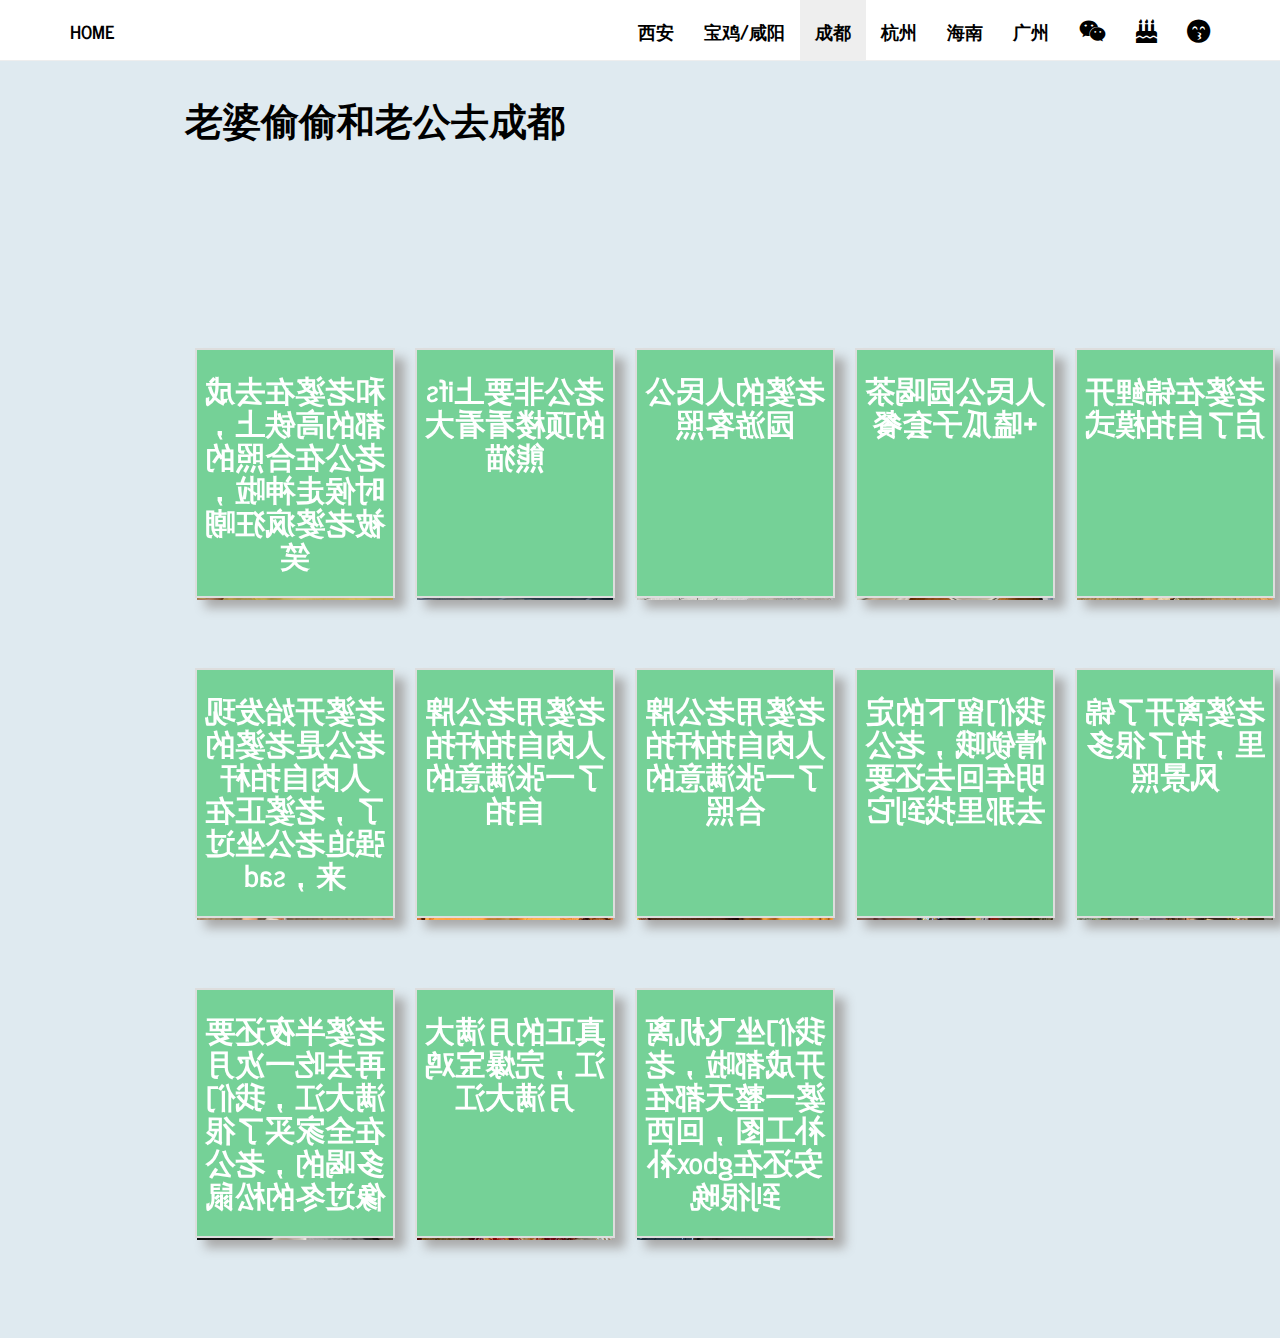
==== commit 6e933d62: "ff" ====
--- a/chengdu.html
+++ b/chengdu.html
@@ -16,7 +16,7 @@
 <script src="site_libs/header-attrs-2.11/header-attrs.js"></script>
 <script src="site_libs/jquery-3.6.0/jquery-3.6.0.min.js"></script>
 <meta name="viewport" content="width=device-width, initial-scale=1" />
-<link href="site_libs/bootstrap-3.3.5/css/sandstone.min.css" rel="stylesheet" />
+<link href="site_libs/bootstrap-3.3.5/css/journal.min.css" rel="stylesheet" />
 <script src="site_libs/bootstrap-3.3.5/js/bootstrap.min.js"></script>
 <script src="site_libs/bootstrap-3.3.5/shim/html5shiv.min.js"></script>
 <script src="site_libs/bootstrap-3.3.5/shim/respond.min.js"></script>
--- a/site_libs/bootstrap-3.3.5/css/journal.min.css
+++ b/site_libs/bootstrap-3.3.5/css/journal.min.css
@@ -0,0 +1,24 @@
+@font-face {
+  font-family: 'News Cycle';
+  font-style: normal;
+  font-weight: 400;
+  src: url(fonts/NewsCycle.ttf) format('truetype');
+}
+@font-face {
+  font-family: 'News Cycle';
+  font-style: normal;
+  font-weight: 700;
+  src: url(fonts/NewsCycleBold.ttf) format('truetype');
+}
+
+/*!
+ * bootswatch v3.3.6
+ * Homepage: http://bootswatch.com
+ * Copyright 2012-2015 Thomas Park
+ * Licensed under MIT
+ * Based on Bootstrap
+*//*!
+ * Bootstrap v3.3.6 (http://getbootstrap.com)
+ * Copyright 2011-2015 Twitter, Inc.
+ * Licensed under MIT (https://github.com/twbs/bootstrap/blob/master/LICENSE)
+ *//*! normalize.css v3.0.3 | MIT License | github.com/necolas/normalize.css */html{font-family:sans-serif;-ms-text-size-adjust:100%;-webkit-text-size-adjust:100%}body{margin:0}article,aside,details,figcaption,figure,footer,header,hgroup,main,menu,nav,section,summary{display:block}audio,canvas,progress,video{display:inline-block;vertical-align:baseline}audio:not([controls]){display:none;height:0}[hidden],template{display:none}a{background-color:transparent}a:active,a:hover{outline:0}abbr[title]{border-bottom:1px dotted}b,strong{font-weight:bold}dfn{font-style:italic}h1{font-size:2em;margin:0.67em 0}mark{background:#ff0;color:#000}small{font-size:80%}sub,sup{font-size:75%;line-height:0;position:relative;vertical-align:baseline}sup{top:-0.5em}sub{bottom:-0.25em}img{border:0}svg:not(:root){overflow:hidden}figure{margin:1em 40px}hr{-webkit-box-sizing:content-box;-moz-box-sizing:content-box;box-sizing:content-box;height:0}pre{overflow:auto}code,kbd,pre,samp{font-family:monospace, monospace;font-size:1em}button,input,optgroup,select,textarea{color:inherit;font:inherit;margin:0}button{overflow:visible}button,select{text-transform:none}button,html input[type="button"],input[type="reset"],input[type="submit"]{-webkit-appearance:button;cursor:pointer}button[disabled],html input[disabled]{cursor:default}button::-moz-focus-inner,input::-moz-focus-inner{border:0;padding:0}input{line-height:normal}input[type="checkbox"],input[type="radio"]{-webkit-box-sizing:border-box;-moz-box-sizing:border-box;box-sizing:border-box;padding:0}input[type="number"]::-webkit-inner-spin-button,input[type="number"]::-webkit-outer-spin-button{height:auto}input[type="search"]{-webkit-appearance:textfield;-webkit-box-sizing:content-box;-moz-box-sizing:content-box;box-sizing:content-box}input[type="search"]::-webkit-search-cancel-button,input[type="search"]::-webkit-search-decoration{-webkit-appearance:none}fieldset{border:1px solid #c0c0c0;margin:0 2px;padding:0.35em 0.625em 0.75em}legend{border:0;padding:0}textarea{overflow:auto}optgroup{font-weight:bold}table{border-collapse:collapse;border-spacing:0}td,th{padding:0}/*! Source: https://github.com/h5bp/html5-boilerplate/blob/master/src/css/main.css */@media print{*,*:before,*:after{background:transparent !important;color:#000 !important;-webkit-box-shadow:none !important;box-shadow:none !important;text-shadow:none !important}a,a:visited{text-decoration:underline}a[href]:after{content:" (" attr(href) ")"}abbr[title]:after{content:" (" attr(title) ")"}a[href^="#"]:after,a[href^="javascript:"]:after{content:""}pre,blockquote{border:1px solid #999;page-break-inside:avoid}thead{display:table-header-group}tr,img{page-break-inside:avoid}img{max-width:100% !important}p,h2,h3{orphans:3;widows:3}h2,h3{page-break-after:avoid}.navbar{display:none}.btn>.caret,.dropup>.btn>.caret{border-top-color:#000 !important}.label{border:1px solid #000}.table{border-collapse:collapse !important}.table td,.table th{background-color:#fff !important}.table-bordered th,.table-bordered td{border:1px solid #ddd !important}}@font-face{font-family:'Glyphicons Halflings';src:url('../fonts/glyphicons-halflings-regular.eot');src:url('../fonts/glyphicons-halflings-regular.eot?#iefix') format('embedded-opentype'),url('../fonts/glyphicons-halflings-regular.woff') format('woff'),url('../fonts/glyphicons-halflings-regular.ttf') format('truetype'),url('../fonts/glyphicons-halflings-regular.svg#glyphicons_halflingsregular') format('svg')}.glyphicon{position:relative;top:1px;display:inline-block;font-family:'Glyphicons Halflings';font-style:normal;font-weight:normal;line-height:1;-webkit-font-smoothing:antialiased;-moz-osx-font-smoothing:grayscale}.glyphicon-asterisk:before{content:"\002a"}.glyphicon-plus:before{content:"\002b"}.glyphicon-euro:before,.glyphicon-eur:before{content:"\20ac"}.glyphicon-minus:before{content:"\2212"}.glyphicon-cloud:before{content:"\2601"}.glyphicon-envelope:before{content:"\2709"}.glyphicon-pencil:before{content:"\270f"}.glyphicon-glass:before{content:"\e001"}.glyphicon-music:before{content:"\e002"}.glyphicon-search:before{content:"\e003"}.glyphicon-heart:before{content:"\e005"}.glyphicon-star:before{content:"\e006"}.glyphicon-star-empty:before{content:"\e007"}.glyphicon-user:before{content:"\e008"}.glyphicon-film:before{content:"\e009"}.glyphicon-th-large:before{content:"\e010"}.glyphicon-th:before{content:"\e011"}.glyphicon-th-list:before{content:"\e012"}.glyphicon-ok:before{content:"\e013"}.glyphicon-remove:before{content:"\e014"}.glyphicon-zoom-in:before{content:"\e015"}.glyphicon-zoom-out:before{content:"\e016"}.glyphicon-off:before{content:"\e017"}.glyphicon-signal:before{content:"\e018"}.glyphicon-cog:before{content:"\e019"}.glyphicon-trash:before{content:"\e020"}.glyphicon-home:before{content:"\e021"}.glyphicon-file:before{content:"\e022"}.glyphicon-time:before{content:"\e023"}.glyphicon-road:before{content:"\e024"}.glyphicon-download-alt:before{content:"\e025"}.glyphicon-download:before{content:"\e026"}.glyphicon-upload:before{content:"\e027"}.glyphicon-inbox:before{content:"\e028"}.glyphicon-play-circle:before{content:"\e029"}.glyphicon-repeat:before{content:"\e030"}.glyphicon-refresh:before{content:"\e031"}.glyphicon-list-alt:before{content:"\e032"}.glyphicon-lock:before{content:"\e033"}.glyphicon-flag:before{content:"\e034"}.glyphicon-headphones:before{content:"\e035"}.glyphicon-volume-off:before{content:"\e036"}.glyphicon-volume-down:before{content:"\e037"}.glyphicon-volume-up:before{content:"\e038"}.glyphicon-qrcode:before{content:"\e039"}.glyphicon-barcode:before{content:"\e040"}.glyphicon-tag:before{content:"\e041"}.glyphicon-tags:before{content:"\e042"}.glyphicon-book:before{content:"\e043"}.glyphicon-bookmark:before{content:"\e044"}.glyphicon-print:before{content:"\e045"}.glyphicon-camera:before{content:"\e046"}.glyphicon-font:before{content:"\e047"}.glyphicon-bold:before{content:"\e048"}.glyphicon-italic:before{content:"\e049"}.glyphicon-text-height:before{content:"\e050"}.glyphicon-text-width:before{content:"\e051"}.glyphicon-align-left:before{content:"\e052"}.glyphicon-align-center:before{content:"\e053"}.glyphicon-align-right:before{content:"\e054"}.glyphicon-align-justify:before{content:"\e055"}.glyphicon-list:before{content:"\e056"}.glyphicon-indent-left:before{content:"\e057"}.glyphicon-indent-right:before{content:"\e058"}.glyphicon-facetime-video:before{content:"\e059"}.glyphicon-picture:before{content:"\e060"}.glyphicon-map-marker:before{content:"\e062"}.glyphicon-adjust:before{content:"\e063"}.glyphicon-tint:before{content:"\e064"}.glyphicon-edit:before{content:"\e065"}.glyphicon-share:before{content:"\e066"}.glyphicon-check:before{content:"\e067"}.glyphicon-move:before{content:"\e068"}.glyphicon-step-backward:before{content:"\e069"}.glyphicon-fast-backward:before{content:"\e070"}.glyphicon-backward:before{content:"\e071"}.glyphicon-play:before{content:"\e072"}.glyphicon-pause:before{content:"\e073"}.glyphicon-stop:before{content:"\e074"}.glyphicon-forward:before{content:"\e075"}.glyphicon-fast-forward:before{content:"\e076"}.glyphicon-step-forward:before{content:"\e077"}.glyphicon-eject:before{content:"\e078"}.glyphicon-chevron-left:before{content:"\e079"}.glyphicon-chevron-right:before{content:"\e080"}.glyphicon-plus-sign:before{content:"\e081"}.glyphicon-minus-sign:before{content:"\e082"}.glyphicon-remove-sign:before{content:"\e083"}.glyphicon-ok-sign:before{content:"\e084"}.glyphicon-question-sign:before{content:"\e085"}.glyphicon-info-sign:before{content:"\e086"}.glyphicon-screenshot:before{content:"\e087"}.glyphicon-remove-circle:before{content:"\e088"}.glyphicon-ok-circle:before{content:"\e089"}.glyphicon-ban-circle:before{content:"\e090"}.glyphicon-arrow-left:before{content:"\e091"}.glyphicon-arrow-right:before{content:"\e092"}.glyphicon-arrow-up:before{content:"\e093"}.glyphicon-arrow-down:before{content:"\e094"}.glyphicon-share-alt:before{content:"\e095"}.glyphicon-resize-full:before{content:"\e096"}.glyphicon-resize-small:before{content:"\e097"}.glyphicon-exclamation-sign:before{content:"\e101"}.glyphicon-gift:before{content:"\e102"}.glyphicon-leaf:before{content:"\e103"}.glyphicon-fire:before{content:"\e104"}.glyphicon-eye-open:before{content:"\e105"}.glyphicon-eye-close:before{content:"\e106"}.glyphicon-warning-sign:before{content:"\e107"}.glyphicon-plane:before{content:"\e108"}.glyphicon-calendar:before{content:"\e109"}.glyphicon-random:before{content:"\e110"}.glyphicon-comment:before{content:"\e111"}.glyphicon-magnet:before{content:"\e112"}.glyphicon-chevron-up:before{content:"\e113"}.glyphicon-chevron-down:before{content:"\e114"}.glyphicon-retweet:before{content:"\e115"}.glyphicon-shopping-cart:before{content:"\e116"}.glyphicon-folder-close:before{content:"\e117"}.glyphicon-folder-open:before{content:"\e118"}.glyphicon-resize-vertical:before{content:"\e119"}.glyphicon-resize-horizontal:before{content:"\e120"}.glyphicon-hdd:before{content:"\e121"}.glyphicon-bullhorn:before{content:"\e122"}.glyphicon-bell:before{content:"\e123"}.glyphicon-certificate:before{content:"\e124"}.glyphicon-thumbs-up:before{content:"\e125"}.glyphicon-thumbs-down:before{content:"\e126"}.glyphicon-hand-right:before{content:"\e127"}.glyphicon-hand-left:before{content:"\e128"}.glyphicon-hand-up:before{content:"\e129"}.glyphicon-hand-down:before{content:"\e130"}.glyphicon-circle-arrow-right:before{content:"\e131"}.glyphicon-circle-arrow-left:before{content:"\e132"}.glyphicon-circle-arrow-up:before{content:"\e133"}.glyphicon-circle-arrow-down:before{content:"\e134"}.glyphicon-globe:before{content:"\e135"}.glyphicon-wrench:before{content:"\e136"}.glyphicon-tasks:before{content:"\e137"}.glyphicon-filter:before{content:"\e138"}.glyphicon-briefcase:before{content:"\e139"}.glyphicon-fullscreen:before{content:"\e140"}.glyphicon-dashboard:before{content:"\e141"}.glyphicon-paperclip:before{content:"\e142"}.glyphicon-heart-empty:before{content:"\e143"}.glyphicon-link:before{content:"\e144"}.glyphicon-phone:before{content:"\e145"}.glyphicon-pushpin:before{content:"\e146"}.glyphicon-usd:before{content:"\e148"}.glyphicon-gbp:before{content:"\e149"}.glyphicon-sort:before{content:"\e150"}.glyphicon-sort-by-alphabet:before{content:"\e151"}.glyphicon-sort-by-alphabet-alt:before{content:"\e152"}.glyphicon-sort-by-order:before{content:"\e153"}.glyphicon-sort-by-order-alt:before{content:"\e154"}.glyphicon-sort-by-attributes:before{content:"\e155"}.glyphicon-sort-by-attributes-alt:before{content:"\e156"}.glyphicon-unchecked:before{content:"\e157"}.glyphicon-expand:before{content:"\e158"}.glyphicon-collapse-down:before{content:"\e159"}.glyphicon-collapse-up:before{content:"\e160"}.glyphicon-log-in:before{content:"\e161"}.glyphicon-flash:before{content:"\e162"}.glyphicon-log-out:before{content:"\e163"}.glyphicon-new-window:before{content:"\e164"}.glyphicon-record:before{content:"\e165"}.glyphicon-save:before{content:"\e166"}.glyphicon-open:before{content:"\e167"}.glyphicon-saved:before{content:"\e168"}.glyphicon-import:before{content:"\e169"}.glyphicon-export:before{content:"\e170"}.glyphicon-send:before{content:"\e171"}.glyphicon-floppy-disk:before{content:"\e172"}.glyphicon-floppy-saved:before{content:"\e173"}.glyphicon-floppy-remove:before{content:"\e174"}.glyphicon-floppy-save:before{content:"\e175"}.glyphicon-floppy-open:before{content:"\e176"}.glyphicon-credit-card:before{content:"\e177"}.glyphicon-transfer:before{content:"\e178"}.glyphicon-cutlery:before{content:"\e179"}.glyphicon-header:before{content:"\e180"}.glyphicon-compressed:before{content:"\e181"}.glyphicon-earphone:before{content:"\e182"}.glyphicon-phone-alt:before{content:"\e183"}.glyphicon-tower:before{content:"\e184"}.glyphicon-stats:before{content:"\e185"}.glyphicon-sd-video:before{content:"\e186"}.glyphicon-hd-video:before{content:"\e187"}.glyphicon-subtitles:before{content:"\e188"}.glyphicon-sound-stereo:before{content:"\e189"}.glyphicon-sound-dolby:before{content:"\e190"}.glyphicon-sound-5-1:before{content:"\e191"}.glyphicon-sound-6-1:before{content:"\e192"}.glyphicon-sound-7-1:before{content:"\e193"}.glyphicon-copyright-mark:before{content:"\e194"}.glyphicon-registration-mark:before{content:"\e195"}.glyphicon-cloud-download:before{content:"\e197"}.glyphicon-cloud-upload:before{content:"\e198"}.glyphicon-tree-conifer:before{content:"\e199"}.glyphicon-tree-deciduous:before{content:"\e200"}.glyphicon-cd:before{content:"\e201"}.glyphicon-save-file:before{content:"\e202"}.glyphicon-open-file:before{content:"\e203"}.glyphicon-level-up:before{content:"\e204"}.glyphicon-copy:before{content:"\e205"}.glyphicon-paste:before{content:"\e206"}.glyphicon-alert:before{content:"\e209"}.glyphicon-equalizer:before{content:"\e210"}.glyphicon-king:before{content:"\e211"}.glyphicon-queen:before{content:"\e212"}.glyphicon-pawn:before{content:"\e213"}.glyphicon-bishop:before{content:"\e214"}.glyphicon-knight:before{content:"\e215"}.glyphicon-baby-formula:before{content:"\e216"}.glyphicon-tent:before{content:"\26fa"}.glyphicon-blackboard:before{content:"\e218"}.glyphicon-bed:before{content:"\e219"}.glyphicon-apple:before{content:"\f8ff"}.glyphicon-erase:before{content:"\e221"}.glyphicon-hourglass:before{content:"\231b"}.glyphicon-lamp:before{content:"\e223"}.glyphicon-duplicate:before{content:"\e224"}.glyphicon-piggy-bank:before{content:"\e225"}.glyphicon-scissors:before{content:"\e226"}.glyphicon-bitcoin:before{content:"\e227"}.glyphicon-btc:before{content:"\e227"}.glyphicon-xbt:before{content:"\e227"}.glyphicon-yen:before{content:"\00a5"}.glyphicon-jpy:before{content:"\00a5"}.glyphicon-ruble:before{content:"\20bd"}.glyphicon-rub:before{content:"\20bd"}.glyphicon-scale:before{content:"\e230"}.glyphicon-ice-lolly:before{content:"\e231"}.glyphicon-ice-lolly-tasted:before{content:"\e232"}.glyphicon-education:before{content:"\e233"}.glyphicon-option-horizontal:before{content:"\e234"}.glyphicon-option-vertical:before{content:"\e235"}.glyphicon-menu-hamburger:before{content:"\e236"}.glyphicon-modal-window:before{content:"\e237"}.glyphicon-oil:before{content:"\e238"}.glyphicon-grain:before{content:"\e239"}.glyphicon-sunglasses:before{content:"\e240"}.glyphicon-text-size:before{content:"\e241"}.glyphicon-text-color:before{content:"\e242"}.glyphicon-text-background:before{content:"\e243"}.glyphicon-object-align-top:before{content:"\e244"}.glyphicon-object-align-bottom:before{content:"\e245"}.glyphicon-object-align-horizontal:before{content:"\e246"}.glyphicon-object-align-left:before{content:"\e247"}.glyphicon-object-align-vertical:before{content:"\e248"}.glyphicon-object-align-right:before{content:"\e249"}.glyphicon-triangle-right:before{content:"\e250"}.glyphicon-triangle-left:before{content:"\e251"}.glyphicon-triangle-bottom:before{content:"\e252"}.glyphicon-triangle-top:before{content:"\e253"}.glyphicon-console:before{content:"\e254"}.glyphicon-superscript:before{content:"\e255"}.glyphicon-subscript:before{content:"\e256"}.glyphicon-menu-left:before{content:"\e257"}.glyphicon-menu-right:before{content:"\e258"}.glyphicon-menu-down:before{content:"\e259"}.glyphicon-menu-up:before{content:"\e260"}*{-webkit-box-sizing:border-box;-moz-box-sizing:border-box;box-sizing:border-box}*:before,*:after{-webkit-box-sizing:border-box;-moz-box-sizing:border-box;box-sizing:border-box}html{font-size:10px;-webkit-tap-highlight-color:rgba(0,0,0,0)}body{font-family:Georgia,"Times New Roman",Times,serif;font-size:15px;line-height:1.42857143;color:#777777;background-color:#ffffff}input,button,select,textarea{font-family:inherit;font-size:inherit;line-height:inherit}a{color:#eb6864;text-decoration:none}a:hover,a:focus{color:#e22620;text-decoration:underline}a:focus{outline:thin dotted;outline:5px auto -webkit-focus-ring-color;outline-offset:-2px}figure{margin:0}img{vertical-align:middle}.img-responsive,.thumbnail>img,.thumbnail a>img,.carousel-inner>.item>img,.carousel-inner>.item>a>img{display:block;max-width:100%;height:auto}.img-rounded{border-radius:6px}.img-thumbnail{padding:4px;line-height:1.42857143;background-color:#ffffff;border:1px solid #dddddd;border-radius:4px;-webkit-transition:all .2s ease-in-out;-o-transition:all .2s ease-in-out;transition:all .2s ease-in-out;display:inline-block;max-width:100%;height:auto}.img-circle{border-radius:50%}hr{margin-top:21px;margin-bottom:21px;border:0;border-top:1px solid #eeeeee}.sr-only{position:absolute;width:1px;height:1px;margin:-1px;padding:0;overflow:hidden;clip:rect(0, 0, 0, 0);border:0}.sr-only-focusable:active,.sr-only-focusable:focus{position:static;width:auto;height:auto;margin:0;overflow:visible;clip:auto}[role="button"]{cursor:pointer}h1,h2,h3,h4,h5,h6,.h1,.h2,.h3,.h4,.h5,.h6{font-family:"News Cycle","Arial Narrow Bold",sans-serif;font-weight:700;line-height:1.1;color:#000000}h1 small,h2 small,h3 small,h4 small,h5 small,h6 small,.h1 small,.h2 small,.h3 small,.h4 small,.h5 small,.h6 small,h1 .small,h2 .small,h3 .small,h4 .small,h5 .small,h6 .small,.h1 .small,.h2 .small,.h3 .small,.h4 .small,.h5 .small,.h6 .small{font-weight:normal;line-height:1;color:#999999}h1,.h1,h2,.h2,h3,.h3{margin-top:21px;margin-bottom:10.5px}h1 small,.h1 small,h2 small,.h2 small,h3 small,.h3 small,h1 .small,.h1 .small,h2 .small,.h2 .small,h3 .small,.h3 .small{font-size:65%}h4,.h4,h5,.h5,h6,.h6{margin-top:10.5px;margin-bottom:10.5px}h4 small,.h4 small,h5 small,.h5 small,h6 small,.h6 small,h4 .small,.h4 .small,h5 .small,.h5 .small,h6 .small,.h6 .small{font-size:75%}h1,.h1{font-size:39px}h2,.h2{font-size:32px}h3,.h3{font-size:26px}h4,.h4{font-size:19px}h5,.h5{font-size:15px}h6,.h6{font-size:13px}p{margin:0 0 10.5px}.lead{margin-bottom:21px;font-size:17px;font-weight:300;line-height:1.4}@media (min-width:768px){.lead{font-size:22.5px}}small,.small{font-size:86%}mark,.mark{background-color:#fcf8e3;padding:.2em}.text-left{text-align:left}.text-right{text-align:right}.text-center{text-align:center}.text-justify{text-align:justify}.text-nowrap{white-space:nowrap}.text-lowercase{text-transform:lowercase}.text-uppercase{text-transform:uppercase}.text-capitalize{text-transform:capitalize}.text-muted{color:#999999}.text-primary{color:#eb6864}a.text-primary:hover,a.text-primary:focus{color:#e53c37}.text-success{color:#468847}a.text-success:hover,a.text-success:focus{color:#356635}.text-info{color:#3a87ad}a.text-info:hover,a.text-info:focus{color:#2d6987}.text-warning{color:#c09853}a.text-warning:hover,a.text-warning:focus{color:#a47e3c}.text-danger{color:#b94a48}a.text-danger:hover,a.text-danger:focus{color:#953b39}.bg-primary{color:#fff;background-color:#eb6864}a.bg-primary:hover,a.bg-primary:focus{background-color:#e53c37}.bg-success{background-color:#dff0d8}a.bg-success:hover,a.bg-success:focus{background-color:#c1e2b3}.bg-info{background-color:#d9edf7}a.bg-info:hover,a.bg-info:focus{background-color:#afd9ee}.bg-warning{background-color:#fcf8e3}a.bg-warning:hover,a.bg-warning:focus{background-color:#f7ecb5}.bg-danger{background-color:#f2dede}a.bg-danger:hover,a.bg-danger:focus{background-color:#e4b9b9}.page-header{padding-bottom:9.5px;margin:42px 0 21px;border-bottom:1px solid #eeeeee}ul,ol{margin-top:0;margin-bottom:10.5px}ul ul,ol ul,ul ol,ol ol{margin-bottom:0}.list-unstyled{padding-left:0;list-style:none}.list-inline{padding-left:0;list-style:none;margin-left:-5px}.list-inline>li{display:inline-block;padding-left:5px;padding-right:5px}dl{margin-top:0;margin-bottom:21px}dt,dd{line-height:1.42857143}dt{font-weight:bold}dd{margin-left:0}@media (min-width:768px){.dl-horizontal dt{float:left;width:160px;clear:left;text-align:right;overflow:hidden;text-overflow:ellipsis;white-space:nowrap}.dl-horizontal dd{margin-left:180px}}abbr[title],abbr[data-original-title]{cursor:help;border-bottom:1px dotted #999999}.initialism{font-size:90%;text-transform:uppercase}blockquote{padding:10.5px 21px;margin:0 0 21px;font-size:18.75px;border-left:5px solid #eeeeee}blockquote p:last-child,blockquote ul:last-child,blockquote ol:last-child{margin-bottom:0}blockquote footer,blockquote small,blockquote .small{display:block;font-size:80%;line-height:1.42857143;color:#999999}blockquote footer:before,blockquote small:before,blockquote .small:before{content:'\2014 \00A0'}.blockquote-reverse,blockquote.pull-right{padding-right:15px;padding-left:0;border-right:5px solid #eeeeee;border-left:0;text-align:right}.blockquote-reverse footer:before,blockquote.pull-right footer:before,.blockquote-reverse small:before,blockquote.pull-right small:before,.blockquote-reverse .small:before,blockquote.pull-right .small:before{content:''}.blockquote-reverse footer:after,blockquote.pull-right footer:after,.blockquote-reverse small:after,blockquote.pull-right small:after,.blockquote-reverse .small:after,blockquote.pull-right .small:after{content:'\00A0 \2014'}address{margin-bottom:21px;font-style:normal;line-height:1.42857143}code,kbd,pre,samp{font-family:monospace}code{padding:2px 4px;font-size:90%;color:#c7254e;background-color:#f9f2f4;border-radius:4px}kbd{padding:2px 4px;font-size:90%;color:#ffffff;background-color:#333333;border-radius:3px;-webkit-box-shadow:inset 0 -1px 0 rgba(0,0,0,0.25);box-shadow:inset 0 -1px 0 rgba(0,0,0,0.25)}kbd kbd{padding:0;font-size:100%;font-weight:bold;-webkit-box-shadow:none;box-shadow:none}pre{display:block;padding:10px;margin:0 0 10.5px;font-size:14px;line-height:1.42857143;word-break:break-all;word-wrap:break-word;color:#333333;background-color:#f5f5f5;border:1px solid #cccccc;border-radius:4px}pre code{padding:0;font-size:inherit;color:inherit;white-space:pre-wrap;background-color:transparent;border-radius:0}.pre-scrollable{max-height:340px;overflow-y:scroll}.container{margin-right:auto;margin-left:auto;padding-left:15px;padding-right:15px}@media (min-width:768px){.container{width:750px}}@media (min-width:992px){.container{width:970px}}@media (min-width:1200px){.container{width:1170px}}.container-fluid{margin-right:auto;margin-left:auto;padding-left:15px;padding-right:15px}.row{margin-left:-15px;margin-right:-15px}.col-xs-1,.col-sm-1,.col-md-1,.col-lg-1,.col-xs-2,.col-sm-2,.col-md-2,.col-lg-2,.col-xs-3,.col-sm-3,.col-md-3,.col-lg-3,.col-xs-4,.col-sm-4,.col-md-4,.col-lg-4,.col-xs-5,.col-sm-5,.col-md-5,.col-lg-5,.col-xs-6,.col-sm-6,.col-md-6,.col-lg-6,.col-xs-7,.col-sm-7,.col-md-7,.col-lg-7,.col-xs-8,.col-sm-8,.col-md-8,.col-lg-8,.col-xs-9,.col-sm-9,.col-md-9,.col-lg-9,.col-xs-10,.col-sm-10,.col-md-10,.col-lg-10,.col-xs-11,.col-sm-11,.col-md-11,.col-lg-11,.col-xs-12,.col-sm-12,.col-md-12,.col-lg-12{position:relative;min-height:1px;padding-left:15px;padding-right:15px}.col-xs-1,.col-xs-2,.col-xs-3,.col-xs-4,.col-xs-5,.col-xs-6,.col-xs-7,.col-xs-8,.col-xs-9,.col-xs-10,.col-xs-11,.col-xs-12{float:left}.col-xs-12{width:100%}.col-xs-11{width:91.66666667%}.col-xs-10{width:83.33333333%}.col-xs-9{width:75%}.col-xs-8{width:66.66666667%}.col-xs-7{width:58.33333333%}.col-xs-6{width:50%}.col-xs-5{width:41.66666667%}.col-xs-4{width:33.33333333%}.col-xs-3{width:25%}.col-xs-2{width:16.66666667%}.col-xs-1{width:8.33333333%}.col-xs-pull-12{right:100%}.col-xs-pull-11{right:91.66666667%}.col-xs-pull-10{right:83.33333333%}.col-xs-pull-9{right:75%}.col-xs-pull-8{right:66.66666667%}.col-xs-pull-7{right:58.33333333%}.col-xs-pull-6{right:50%}.col-xs-pull-5{right:41.66666667%}.col-xs-pull-4{right:33.33333333%}.col-xs-pull-3{right:25%}.col-xs-pull-2{right:16.66666667%}.col-xs-pull-1{right:8.33333333%}.col-xs-pull-0{right:auto}.col-xs-push-12{left:100%}.col-xs-push-11{left:91.66666667%}.col-xs-push-10{left:83.33333333%}.col-xs-push-9{left:75%}.col-xs-push-8{left:66.66666667%}.col-xs-push-7{left:58.33333333%}.col-xs-push-6{left:50%}.col-xs-push-5{left:41.66666667%}.col-xs-push-4{left:33.33333333%}.col-xs-push-3{left:25%}.col-xs-push-2{left:16.66666667%}.col-xs-push-1{left:8.33333333%}.col-xs-push-0{left:auto}.col-xs-offset-12{margin-left:100%}.col-xs-offset-11{margin-left:91.66666667%}.col-xs-offset-10{margin-left:83.33333333%}.col-xs-offset-9{margin-left:75%}.col-xs-offset-8{margin-left:66.66666667%}.col-xs-offset-7{margin-left:58.33333333%}.col-xs-offset-6{margin-left:50%}.col-xs-offset-5{margin-left:41.66666667%}.col-xs-offset-4{margin-left:33.33333333%}.col-xs-offset-3{margin-left:25%}.col-xs-offset-2{margin-left:16.66666667%}.col-xs-offset-1{margin-left:8.33333333%}.col-xs-offset-0{margin-left:0%}@media (min-width:768px){.col-sm-1,.col-sm-2,.col-sm-3,.col-sm-4,.col-sm-5,.col-sm-6,.col-sm-7,.col-sm-8,.col-sm-9,.col-sm-10,.col-sm-11,.col-sm-12{float:left}.col-sm-12{width:100%}.col-sm-11{width:91.66666667%}.col-sm-10{width:83.33333333%}.col-sm-9{width:75%}.col-sm-8{width:66.66666667%}.col-sm-7{width:58.33333333%}.col-sm-6{width:50%}.col-sm-5{width:41.66666667%}.col-sm-4{width:33.33333333%}.col-sm-3{width:25%}.col-sm-2{width:16.66666667%}.col-sm-1{width:8.33333333%}.col-sm-pull-12{right:100%}.col-sm-pull-11{right:91.66666667%}.col-sm-pull-10{right:83.33333333%}.col-sm-pull-9{right:75%}.col-sm-pull-8{right:66.66666667%}.col-sm-pull-7{right:58.33333333%}.col-sm-pull-6{right:50%}.col-sm-pull-5{right:41.66666667%}.col-sm-pull-4{right:33.33333333%}.col-sm-pull-3{right:25%}.col-sm-pull-2{right:16.66666667%}.col-sm-pull-1{right:8.33333333%}.col-sm-pull-0{right:auto}.col-sm-push-12{left:100%}.col-sm-push-11{left:91.66666667%}.col-sm-push-10{left:83.33333333%}.col-sm-push-9{left:75%}.col-sm-push-8{left:66.66666667%}.col-sm-push-7{left:58.33333333%}.col-sm-push-6{left:50%}.col-sm-push-5{left:41.66666667%}.col-sm-push-4{left:33.33333333%}.col-sm-push-3{left:25%}.col-sm-push-2{left:16.66666667%}.col-sm-push-1{left:8.33333333%}.col-sm-push-0{left:auto}.col-sm-offset-12{margin-left:100%}.col-sm-offset-11{margin-left:91.66666667%}.col-sm-offset-10{margin-left:83.33333333%}.col-sm-offset-9{margin-left:75%}.col-sm-offset-8{margin-left:66.66666667%}.col-sm-offset-7{margin-left:58.33333333%}.col-sm-offset-6{margin-left:50%}.col-sm-offset-5{margin-left:41.66666667%}.col-sm-offset-4{margin-left:33.33333333%}.col-sm-offset-3{margin-left:25%}.col-sm-offset-2{margin-left:16.66666667%}.col-sm-offset-1{margin-left:8.33333333%}.col-sm-offset-0{margin-left:0%}}@media (min-width:992px){.col-md-1,.col-md-2,.col-md-3,.col-md-4,.col-md-5,.col-md-6,.col-md-7,.col-md-8,.col-md-9,.col-md-10,.col-md-11,.col-md-12{float:left}.col-md-12{width:100%}.col-md-11{width:91.66666667%}.col-md-10{width:83.33333333%}.col-md-9{width:75%}.col-md-8{width:66.66666667%}.col-md-7{width:58.33333333%}.col-md-6{width:50%}.col-md-5{width:41.66666667%}.col-md-4{width:33.33333333%}.col-md-3{width:25%}.col-md-2{width:16.66666667%}.col-md-1{width:8.33333333%}.col-md-pull-12{right:100%}.col-md-pull-11{right:91.66666667%}.col-md-pull-10{right:83.33333333%}.col-md-pull-9{right:75%}.col-md-pull-8{right:66.66666667%}.col-md-pull-7{right:58.33333333%}.col-md-pull-6{right:50%}.col-md-pull-5{right:41.66666667%}.col-md-pull-4{right:33.33333333%}.col-md-pull-3{right:25%}.col-md-pull-2{right:16.66666667%}.col-md-pull-1{right:8.33333333%}.col-md-pull-0{right:auto}.col-md-push-12{left:100%}.col-md-push-11{left:91.66666667%}.col-md-push-10{left:83.33333333%}.col-md-push-9{left:75%}.col-md-push-8{left:66.66666667%}.col-md-push-7{left:58.33333333%}.col-md-push-6{left:50%}.col-md-push-5{left:41.66666667%}.col-md-push-4{left:33.33333333%}.col-md-push-3{left:25%}.col-md-push-2{left:16.66666667%}.col-md-push-1{left:8.33333333%}.col-md-push-0{left:auto}.col-md-offset-12{margin-left:100%}.col-md-offset-11{margin-left:91.66666667%}.col-md-offset-10{margin-left:83.33333333%}.col-md-offset-9{margin-left:75%}.col-md-offset-8{margin-left:66.66666667%}.col-md-offset-7{margin-left:58.33333333%}.col-md-offset-6{margin-left:50%}.col-md-offset-5{margin-left:41.66666667%}.col-md-offset-4{margin-left:33.33333333%}.col-md-offset-3{margin-left:25%}.col-md-offset-2{margin-left:16.66666667%}.col-md-offset-1{margin-left:8.33333333%}.col-md-offset-0{margin-left:0%}}@media (min-width:1200px){.col-lg-1,.col-lg-2,.col-lg-3,.col-lg-4,.col-lg-5,.col-lg-6,.col-lg-7,.col-lg-8,.col-lg-9,.col-lg-10,.col-lg-11,.col-lg-12{float:left}.col-lg-12{width:100%}.col-lg-11{width:91.66666667%}.col-lg-10{width:83.33333333%}.col-lg-9{width:75%}.col-lg-8{width:66.66666667%}.col-lg-7{width:58.33333333%}.col-lg-6{width:50%}.col-lg-5{width:41.66666667%}.col-lg-4{width:33.33333333%}.col-lg-3{width:25%}.col-lg-2{width:16.66666667%}.col-lg-1{width:8.33333333%}.col-lg-pull-12{right:100%}.col-lg-pull-11{right:91.66666667%}.col-lg-pull-10{right:83.33333333%}.col-lg-pull-9{right:75%}.col-lg-pull-8{right:66.66666667%}.col-lg-pull-7{right:58.33333333%}.col-lg-pull-6{right:50%}.col-lg-pull-5{right:41.66666667%}.col-lg-pull-4{right:33.33333333%}.col-lg-pull-3{right:25%}.col-lg-pull-2{right:16.66666667%}.col-lg-pull-1{right:8.33333333%}.col-lg-pull-0{right:auto}.col-lg-push-12{left:100%}.col-lg-push-11{left:91.66666667%}.col-lg-push-10{left:83.33333333%}.col-lg-push-9{left:75%}.col-lg-push-8{left:66.66666667%}.col-lg-push-7{left:58.33333333%}.col-lg-push-6{left:50%}.col-lg-push-5{left:41.66666667%}.col-lg-push-4{left:33.33333333%}.col-lg-push-3{left:25%}.col-lg-push-2{left:16.66666667%}.col-lg-push-1{left:8.33333333%}.col-lg-push-0{left:auto}.col-lg-offset-12{margin-left:100%}.col-lg-offset-11{margin-left:91.66666667%}.col-lg-offset-10{margin-left:83.33333333%}.col-lg-offset-9{margin-left:75%}.col-lg-offset-8{margin-left:66.66666667%}.col-lg-offset-7{margin-left:58.33333333%}.col-lg-offset-6{margin-left:50%}.col-lg-offset-5{margin-left:41.66666667%}.col-lg-offset-4{margin-left:33.33333333%}.col-lg-offset-3{margin-left:25%}.col-lg-offset-2{margin-left:16.66666667%}.col-lg-offset-1{margin-left:8.33333333%}.col-lg-offset-0{margin-left:0%}}table{background-color:transparent}caption{padding-top:8px;padding-bottom:8px;color:#999999;text-align:left}th{}.table{width:100%;max-width:100%;margin-bottom:21px}.table>thead>tr>th,.table>tbody>tr>th,.table>tfoot>tr>th,.table>thead>tr>td,.table>tbody>tr>td,.table>tfoot>tr>td{padding:8px;line-height:1.42857143;vertical-align:top;border-top:1px solid #dddddd}.table>thead>tr>th{vertical-align:bottom;border-bottom:2px solid #dddddd}.table>caption+thead>tr:first-child>th,.table>colgroup+thead>tr:first-child>th,.table>thead:first-child>tr:first-child>th,.table>caption+thead>tr:first-child>td,.table>colgroup+thead>tr:first-child>td,.table>thead:first-child>tr:first-child>td{border-top:0}.table>tbody+tbody{border-top:2px solid #dddddd}.table .table{background-color:#ffffff}.table-condensed>thead>tr>th,.table-condensed>tbody>tr>th,.table-condensed>tfoot>tr>th,.table-condensed>thead>tr>td,.table-condensed>tbody>tr>td,.table-condensed>tfoot>tr>td{padding:5px}.table-bordered{border:1px solid #dddddd}.table-bordered>thead>tr>th,.table-bordered>tbody>tr>th,.table-bordered>tfoot>tr>th,.table-bordered>thead>tr>td,.table-bordered>tbody>tr>td,.table-bordered>tfoot>tr>td{border:1px solid #dddddd}.table-bordered>thead>tr>th,.table-bordered>thead>tr>td{border-bottom-width:2px}.table-striped>tbody>tr:nth-of-type(odd){background-color:#f9f9f9}.table-hover>tbody>tr:hover{background-color:#f5f5f5}table col[class*="col-"]{position:static;float:none;display:table-column}table td[class*="col-"],table th[class*="col-"]{position:static;float:none;display:table-cell}.table>thead>tr>td.active,.table>tbody>tr>td.active,.table>tfoot>tr>td.active,.table>thead>tr>th.active,.table>tbody>tr>th.active,.table>tfoot>tr>th.active,.table>thead>tr.active>td,.table>tbody>tr.active>td,.table>tfoot>tr.active>td,.table>thead>tr.active>th,.table>tbody>tr.active>th,.table>tfoot>tr.active>th{background-color:#f5f5f5}.table-hover>tbody>tr>td.active:hover,.table-hover>tbody>tr>th.active:hover,.table-hover>tbody>tr.active:hover>td,.table-hover>tbody>tr:hover>.active,.table-hover>tbody>tr.active:hover>th{background-color:#e8e8e8}.table>thead>tr>td.success,.table>tbody>tr>td.success,.table>tfoot>tr>td.success,.table>thead>tr>th.success,.table>tbody>tr>th.success,.table>tfoot>tr>th.success,.table>thead>tr.success>td,.table>tbody>tr.success>td,.table>tfoot>tr.success>td,.table>thead>tr.success>th,.table>tbody>tr.success>th,.table>tfoot>tr.success>th{background-color:#dff0d8}.table-hover>tbody>tr>td.success:hover,.table-hover>tbody>tr>th.success:hover,.table-hover>tbody>tr.success:hover>td,.table-hover>tbody>tr:hover>.success,.table-hover>tbody>tr.success:hover>th{background-color:#d0e9c6}.table>thead>tr>td.info,.table>tbody>tr>td.info,.table>tfoot>tr>td.info,.table>thead>tr>th.info,.table>tbody>tr>th.info,.table>tfoot>tr>th.info,.table>thead>tr.info>td,.table>tbody>tr.info>td,.table>tfoot>tr.info>td,.table>thead>tr.info>th,.table>tbody>tr.info>th,.table>tfoot>tr.info>th{background-color:#d9edf7}.table-hover>tbody>tr>td.info:hover,.table-hover>tbody>tr>th.info:hover,.table-hover>tbody>tr.info:hover>td,.table-hover>tbody>tr:hover>.info,.table-hover>tbody>tr.info:hover>th{background-color:#c4e3f3}.table>thead>tr>td.warning,.table>tbody>tr>td.warning,.table>tfoot>tr>td.warning,.table>thead>tr>th.warning,.table>tbody>tr>th.warning,.table>tfoot>tr>th.warning,.table>thead>tr.warning>td,.table>tbody>tr.warning>td,.table>tfoot>tr.warning>td,.table>thead>tr.warning>th,.table>tbody>tr.warning>th,.table>tfoot>tr.warning>th{background-color:#fcf8e3}.table-hover>tbody>tr>td.warning:hover,.table-hover>tbody>tr>th.warning:hover,.table-hover>tbody>tr.warning:hover>td,.table-hover>tbody>tr:hover>.warning,.table-hover>tbody>tr.warning:hover>th{background-color:#faf2cc}.table>thead>tr>td.danger,.table>tbody>tr>td.danger,.table>tfoot>tr>td.danger,.table>thead>tr>th.danger,.table>tbody>tr>th.danger,.table>tfoot>tr>th.danger,.table>thead>tr.danger>td,.table>tbody>tr.danger>td,.table>tfoot>tr.danger>td,.table>thead>tr.danger>th,.table>tbody>tr.danger>th,.table>tfoot>tr.danger>th{background-color:#f2dede}.table-hover>tbody>tr>td.danger:hover,.table-hover>tbody>tr>th.danger:hover,.table-hover>tbody>tr.danger:hover>td,.table-hover>tbody>tr:hover>.danger,.table-hover>tbody>tr.danger:hover>th{background-color:#ebcccc}.table-responsive{overflow-x:auto;min-height:0.01%}@media screen and (max-width:767px){.table-responsive{width:100%;margin-bottom:15.75px;overflow-y:hidden;-ms-overflow-style:-ms-autohiding-scrollbar;border:1px solid #dddddd}.table-responsive>.table{margin-bottom:0}.table-responsive>.table>thead>tr>th,.table-responsive>.table>tbody>tr>th,.table-responsive>.table>tfoot>tr>th,.table-responsive>.table>thead>tr>td,.table-responsive>.table>tbody>tr>td,.table-responsive>.table>tfoot>tr>td{white-space:nowrap}.table-responsive>.table-bordered{border:0}.table-responsive>.table-bordered>thead>tr>th:first-child,.table-responsive>.table-bordered>tbody>tr>th:first-child,.table-responsive>.table-bordered>tfoot>tr>th:first-child,.table-responsive>.table-bordered>thead>tr>td:first-child,.table-responsive>.table-bordered>tbody>tr>td:first-child,.table-responsive>.table-bordered>tfoot>tr>td:first-child{border-left:0}.table-responsive>.table-bordered>thead>tr>th:last-child,.table-responsive>.table-bordered>tbody>tr>th:last-child,.table-responsive>.table-bordered>tfoot>tr>th:last-child,.table-responsive>.table-bordered>thead>tr>td:last-child,.table-responsive>.table-bordered>tbody>tr>td:last-child,.table-responsive>.table-bordered>tfoot>tr>td:last-child{border-right:0}.table-responsive>.table-bordered>tbody>tr:last-child>th,.table-responsive>.table-bordered>tfoot>tr:last-child>th,.table-responsive>.table-bordered>tbody>tr:last-child>td,.table-responsive>.table-bordered>tfoot>tr:last-child>td{border-bottom:0}}fieldset{padding:0;margin:0;border:0;min-width:0}legend{display:block;width:100%;padding:0;margin-bottom:21px;font-size:22.5px;line-height:inherit;color:#777777;border:0;border-bottom:1px solid #e5e5e5}label{display:inline-block;max-width:100%;margin-bottom:5px;font-weight:bold}input[type="search"]{-webkit-box-sizing:border-box;-moz-box-sizing:border-box;box-sizing:border-box}input[type="radio"],input[type="checkbox"]{margin:4px 0 0;margin-top:1px \9;line-height:normal}input[type="file"]{display:block}input[type="range"]{display:block;width:100%}select[multiple],select[size]{height:auto}input[type="file"]:focus,input[type="radio"]:focus,input[type="checkbox"]:focus{outline:thin dotted;outline:5px auto -webkit-focus-ring-color;outline-offset:-2px}output{display:block;padding-top:9px;font-size:15px;line-height:1.42857143;color:#777777}.form-control{display:block;width:100%;height:39px;padding:8px 12px;font-size:15px;line-height:1.42857143;color:#777777;background-color:#ffffff;background-image:none;border:1px solid #cccccc;border-radius:4px;-webkit-box-shadow:inset 0 1px 1px rgba(0,0,0,0.075);box-shadow:inset 0 1px 1px rgba(0,0,0,0.075);-webkit-transition:border-color ease-in-out .15s,-webkit-box-shadow ease-in-out .15s;-o-transition:border-color ease-in-out .15s,box-shadow ease-in-out .15s;transition:border-color ease-in-out .15s,box-shadow ease-in-out .15s}.form-control:focus{border-color:#66afe9;outline:0;-webkit-box-shadow:inset 0 1px 1px rgba(0,0,0,0.075),0 0 8px rgba(102,175,233,0.6);box-shadow:inset 0 1px 1px rgba(0,0,0,0.075),0 0 8px rgba(102,175,233,0.6)}.form-control::-moz-placeholder{color:#999999;opacity:1}.form-control:-ms-input-placeholder{color:#999999}.form-control::-webkit-input-placeholder{color:#999999}.form-control::-ms-expand{border:0;background-color:transparent}.form-control[disabled],.form-control[readonly],fieldset[disabled] .form-control{background-color:#eeeeee;opacity:1}.form-control[disabled],fieldset[disabled] .form-control{cursor:not-allowed}textarea.form-control{height:auto}input[type="search"]{-webkit-appearance:none}@media screen and (-webkit-min-device-pixel-ratio:0){input[type="date"].form-control,input[type="time"].form-control,input[type="datetime-local"].form-control,input[type="month"].form-control{line-height:39px}input[type="date"].input-sm,input[type="time"].input-sm,input[type="datetime-local"].input-sm,input[type="month"].input-sm,.input-group-sm input[type="date"],.input-group-sm input[type="time"],.input-group-sm input[type="datetime-local"],.input-group-sm input[type="month"]{line-height:31px}input[type="date"].input-lg,input[type="time"].input-lg,input[type="datetime-local"].input-lg,input[type="month"].input-lg,.input-group-lg input[type="date"],.input-group-lg input[type="time"],.input-group-lg input[type="datetime-local"],.input-group-lg input[type="month"]{line-height:56px}}.form-group{margin-bottom:15px}.radio,.checkbox{position:relative;display:block;margin-top:10px;margin-bottom:10px}.radio label,.checkbox label{min-height:21px;padding-left:20px;margin-bottom:0;font-weight:normal;cursor:pointer}.radio input[type="radio"],.radio-inline input[type="radio"],.checkbox input[type="checkbox"],.checkbox-inline input[type="checkbox"]{position:absolute;margin-left:-20px;margin-top:4px \9}.radio+.radio,.checkbox+.checkbox{margin-top:-5px}.radio-inline,.checkbox-inline{position:relative;display:inline-block;padding-left:20px;margin-bottom:0;vertical-align:middle;font-weight:normal;cursor:pointer}.radio-inline+.radio-inline,.checkbox-inline+.checkbox-inline{margin-top:0;margin-left:10px}input[type="radio"][disabled],input[type="checkbox"][disabled],input[type="radio"].disabled,input[type="checkbox"].disabled,fieldset[disabled] input[type="radio"],fieldset[disabled] input[type="checkbox"]{cursor:not-allowed}.radio-inline.disabled,.checkbox-inline.disabled,fieldset[disabled] .radio-inline,fieldset[disabled] .checkbox-inline{cursor:not-allowed}.radio.disabled label,.checkbox.disabled label,fieldset[disabled] .radio label,fieldset[disabled] .checkbox label{cursor:not-allowed}.form-control-static{padding-top:9px;padding-bottom:9px;margin-bottom:0;min-height:36px}.form-control-static.input-lg,.form-control-static.input-sm{padding-left:0;padding-right:0}.input-sm{height:31px;padding:5px 10px;font-size:13px;line-height:1.5;border-radius:3px}select.input-sm{height:31px;line-height:31px}textarea.input-sm,select[multiple].input-sm{height:auto}.form-group-sm .form-control{height:31px;padding:5px 10px;font-size:13px;line-height:1.5;border-radius:3px}.form-group-sm select.form-control{height:31px;line-height:31px}.form-group-sm textarea.form-control,.form-group-sm select[multiple].form-control{height:auto}.form-group-sm .form-control-static{height:31px;min-height:34px;padding:6px 10px;font-size:13px;line-height:1.5}.input-lg{height:56px;padding:14px 16px;font-size:19px;line-height:1.3333333;border-radius:6px}select.input-lg{height:56px;line-height:56px}textarea.input-lg,select[multiple].input-lg{height:auto}.form-group-lg .form-control{height:56px;padding:14px 16px;font-size:19px;line-height:1.3333333;border-radius:6px}.form-group-lg select.form-control{height:56px;line-height:56px}.form-group-lg textarea.form-control,.form-group-lg select[multiple].form-control{height:auto}.form-group-lg .form-control-static{height:56px;min-height:40px;padding:15px 16px;font-size:19px;line-height:1.3333333}.has-feedback{position:relative}.has-feedback .form-control{padding-right:48.75px}.form-control-feedback{position:absolute;top:0;right:0;z-index:2;display:block;width:39px;height:39px;line-height:39px;text-align:center;pointer-events:none}.input-lg+.form-control-feedback,.input-group-lg+.form-control-feedback,.form-group-lg .form-control+.form-control-feedback{width:56px;height:56px;line-height:56px}.input-sm+.form-control-feedback,.input-group-sm+.form-control-feedback,.form-group-sm .form-control+.form-control-feedback{width:31px;height:31px;line-height:31px}.has-success .help-block,.has-success .control-label,.has-success .radio,.has-success .checkbox,.has-success .radio-inline,.has-success .checkbox-inline,.has-success.radio label,.has-success.checkbox label,.has-success.radio-inline label,.has-success.checkbox-inline label{color:#468847}.has-success .form-control{border-color:#468847;-webkit-box-shadow:inset 0 1px 1px rgba(0,0,0,0.075);box-shadow:inset 0 1px 1px rgba(0,0,0,0.075)}.has-success .form-control:focus{border-color:#356635;-webkit-box-shadow:inset 0 1px 1px rgba(0,0,0,0.075),0 0 6px #7aba7b;box-shadow:inset 0 1px 1px rgba(0,0,0,0.075),0 0 6px #7aba7b}.has-success .input-group-addon{color:#468847;border-color:#468847;background-color:#dff0d8}.has-success .form-control-feedback{color:#468847}.has-warning .help-block,.has-warning .control-label,.has-warning .radio,.has-warning .checkbox,.has-warning .radio-inline,.has-warning .checkbox-inline,.has-warning.radio label,.has-warning.checkbox label,.has-warning.radio-inline label,.has-warning.checkbox-inline label{color:#c09853}.has-warning .form-control{border-color:#c09853;-webkit-box-shadow:inset 0 1px 1px rgba(0,0,0,0.075);box-shadow:inset 0 1px 1px rgba(0,0,0,0.075)}.has-warning .form-control:focus{border-color:#a47e3c;-webkit-box-shadow:inset 0 1px 1px rgba(0,0,0,0.075),0 0 6px #dbc59e;box-shadow:inset 0 1px 1px rgba(0,0,0,0.075),0 0 6px #dbc59e}.has-warning .input-group-addon{color:#c09853;border-color:#c09853;background-color:#fcf8e3}.has-warning .form-control-feedback{color:#c09853}.has-error .help-block,.has-error .control-label,.has-error .radio,.has-error .checkbox,.has-error .radio-inline,.has-error .checkbox-inline,.has-error.radio label,.has-error.checkbox label,.has-error.radio-inline label,.has-error.checkbox-inline label{color:#b94a48}.has-error .form-control{border-color:#b94a48;-webkit-box-shadow:inset 0 1px 1px rgba(0,0,0,0.075);box-shadow:inset 0 1px 1px rgba(0,0,0,0.075)}.has-error .form-control:focus{border-color:#953b39;-webkit-box-shadow:inset 0 1px 1px rgba(0,0,0,0.075),0 0 6px #d59392;box-shadow:inset 0 1px 1px rgba(0,0,0,0.075),0 0 6px #d59392}.has-error .input-group-addon{color:#b94a48;border-color:#b94a48;background-color:#f2dede}.has-error .form-control-feedback{color:#b94a48}.has-feedback label~.form-control-feedback{top:26px}.has-feedback label.sr-only~.form-control-feedback{top:0}.help-block{display:block;margin-top:5px;margin-bottom:10px;color:#b7b7b7}@media (min-width:768px){.form-inline .form-group{display:inline-block;margin-bottom:0;vertical-align:middle}.form-inline .form-control{display:inline-block;width:auto;vertical-align:middle}.form-inline .form-control-static{display:inline-block}.form-inline .input-group{display:inline-table;vertical-align:middle}.form-inline .input-group .input-group-addon,.form-inline .input-group .input-group-btn,.form-inline .input-group .form-control{width:auto}.form-inline .input-group>.form-control{width:100%}.form-inline .control-label{margin-bottom:0;vertical-align:middle}.form-inline .radio,.form-inline .checkbox{display:inline-block;margin-top:0;margin-bottom:0;vertical-align:middle}.form-inline .radio label,.form-inline .checkbox label{padding-left:0}.form-inline .radio input[type="radio"],.form-inline .checkbox input[type="checkbox"]{position:relative;margin-left:0}.form-inline .has-feedback .form-control-feedback{top:0}}.form-horizontal .radio,.form-horizontal .checkbox,.form-horizontal .radio-inline,.form-horizontal .checkbox-inline{margin-top:0;margin-bottom:0;padding-top:9px}.form-horizontal .radio,.form-horizontal .checkbox{min-height:30px}.form-horizontal .form-group{margin-left:-15px;margin-right:-15px}@media (min-width:768px){.form-horizontal .control-label{text-align:right;margin-bottom:0;padding-top:9px}}.form-horizontal .has-feedback .form-control-feedback{right:15px}@media (min-width:768px){.form-horizontal .form-group-lg .control-label{padding-top:15px;font-size:19px}}@media (min-width:768px){.form-horizontal .form-group-sm .control-label{padding-top:6px;font-size:13px}}.btn{display:inline-block;margin-bottom:0;font-weight:normal;text-align:center;vertical-align:middle;-ms-touch-action:manipulation;touch-action:manipulation;cursor:pointer;background-image:none;border:1px solid transparent;white-space:nowrap;padding:8px 12px;font-size:15px;line-height:1.42857143;border-radius:4px;-webkit-user-select:none;-moz-user-select:none;-ms-user-select:none;user-select:none}.btn:focus,.btn:active:focus,.btn.active:focus,.btn.focus,.btn:active.focus,.btn.active.focus{outline:thin dotted;outline:5px auto -webkit-focus-ring-color;outline-offset:-2px}.btn:hover,.btn:focus,.btn.focus{color:#ffffff;text-decoration:none}.btn:active,.btn.active{outline:0;background-image:none;-webkit-box-shadow:inset 0 3px 5px rgba(0,0,0,0.125);box-shadow:inset 0 3px 5px rgba(0,0,0,0.125)}.btn.disabled,.btn[disabled],fieldset[disabled] .btn{cursor:not-allowed;opacity:0.65;filter:alpha(opacity=65);-webkit-box-shadow:none;box-shadow:none}a.btn.disabled,fieldset[disabled] a.btn{pointer-events:none}.btn-default{color:#ffffff;background-color:#999999;border-color:#999999}.btn-default:focus,.btn-default.focus{color:#ffffff;background-color:#808080;border-color:#595959}.btn-default:hover{color:#ffffff;background-color:#808080;border-color:#7a7a7a}.btn-default:active,.btn-default.active,.open>.dropdown-toggle.btn-default{color:#ffffff;background-color:#808080;border-color:#7a7a7a}.btn-default:active:hover,.btn-default.active:hover,.open>.dropdown-toggle.btn-default:hover,.btn-default:active:focus,.btn-default.active:focus,.open>.dropdown-toggle.btn-default:focus,.btn-default:active.focus,.btn-default.active.focus,.open>.dropdown-toggle.btn-default.focus{color:#ffffff;background-color:#6e6e6e;border-color:#595959}.btn-default:active,.btn-default.active,.open>.dropdown-toggle.btn-default{background-image:none}.btn-default.disabled:hover,.btn-default[disabled]:hover,fieldset[disabled] .btn-default:hover,.btn-default.disabled:focus,.btn-default[disabled]:focus,fieldset[disabled] .btn-default:focus,.btn-default.disabled.focus,.btn-default[disabled].focus,fieldset[disabled] .btn-default.focus{background-color:#999999;border-color:#999999}.btn-default .badge{color:#999999;background-color:#ffffff}.btn-primary{color:#ffffff;background-color:#eb6864;border-color:#eb6864}.btn-primary:focus,.btn-primary.focus{color:#ffffff;background-color:#e53c37;border-color:#b81c18}.btn-primary:hover{color:#ffffff;background-color:#e53c37;border-color:#e4332e}.btn-primary:active,.btn-primary.active,.open>.dropdown-toggle.btn-primary{color:#ffffff;background-color:#e53c37;border-color:#e4332e}.btn-primary:active:hover,.btn-primary.active:hover,.open>.dropdown-toggle.btn-primary:hover,.btn-primary:active:focus,.btn-primary.active:focus,.open>.dropdown-toggle.btn-primary:focus,.btn-primary:active.focus,.btn-primary.active.focus,.open>.dropdown-toggle.btn-primary.focus{color:#ffffff;background-color:#dc221c;border-color:#b81c18}.btn-primary:active,.btn-primary.active,.open>.dropdown-toggle.btn-primary{background-image:none}.btn-primary.disabled:hover,.btn-primary[disabled]:hover,fieldset[disabled] .btn-primary:hover,.btn-primary.disabled:focus,.btn-primary[disabled]:focus,fieldset[disabled] .btn-primary:focus,.btn-primary.disabled.focus,.btn-primary[disabled].focus,fieldset[disabled] .btn-primary.focus{background-color:#eb6864;border-color:#eb6864}.btn-primary .badge{color:#eb6864;background-color:#ffffff}.btn-success{color:#ffffff;background-color:#22b24c;border-color:#22b24c}.btn-success:focus,.btn-success.focus{color:#ffffff;background-color:#1a873a;border-color:#0e471e}.btn-success:hover{color:#ffffff;background-color:#1a873a;border-color:#187f36}.btn-success:active,.btn-success.active,.open>.dropdown-toggle.btn-success{color:#ffffff;background-color:#1a873a;border-color:#187f36}.btn-success:active:hover,.btn-success.active:hover,.open>.dropdown-toggle.btn-success:hover,.btn-success:active:focus,.btn-success.active:focus,.open>.dropdown-toggle.btn-success:focus,.btn-success:active.focus,.btn-success.active.focus,.open>.dropdown-toggle.btn-success.focus{color:#ffffff;background-color:#14692d;border-color:#0e471e}.btn-success:active,.btn-success.active,.open>.dropdown-toggle.btn-success{background-image:none}.btn-success.disabled:hover,.btn-success[disabled]:hover,fieldset[disabled] .btn-success:hover,.btn-success.disabled:focus,.btn-success[disabled]:focus,fieldset[disabled] .btn-success:focus,.btn-success.disabled.focus,.btn-success[disabled].focus,fieldset[disabled] .btn-success.focus{background-color:#22b24c;border-color:#22b24c}.btn-success .badge{color:#22b24c;background-color:#ffffff}.btn-info{color:#ffffff;background-color:#336699;border-color:#336699}.btn-info:focus,.btn-info.focus{color:#ffffff;background-color:#264c73;border-color:#132639}.btn-info:hover{color:#ffffff;background-color:#264c73;border-color:#24476b}.btn-info:active,.btn-info.active,.open>.dropdown-toggle.btn-info{color:#ffffff;background-color:#264c73;border-color:#24476b}.btn-info:active:hover,.btn-info.active:hover,.open>.dropdown-toggle.btn-info:hover,.btn-info:active:focus,.btn-info.active:focus,.open>.dropdown-toggle.btn-info:focus,.btn-info:active.focus,.btn-info.active.focus,.open>.dropdown-toggle.btn-info.focus{color:#ffffff;background-color:#1d3b58;border-color:#132639}.btn-info:active,.btn-info.active,.open>.dropdown-toggle.btn-info{background-image:none}.btn-info.disabled:hover,.btn-info[disabled]:hover,fieldset[disabled] .btn-info:hover,.btn-info.disabled:focus,.btn-info[disabled]:focus,fieldset[disabled] .btn-info:focus,.btn-info.disabled.focus,.btn-info[disabled].focus,fieldset[disabled] .btn-info.focus{background-color:#336699;border-color:#336699}.btn-info .badge{color:#336699;background-color:#ffffff}.btn-warning{color:#ffffff;background-color:#f5e625;border-color:#f5e625}.btn-warning:focus,.btn-warning.focus{color:#ffffff;background-color:#ddce0a;border-color:#948a07}.btn-warning:hover{color:#ffffff;background-color:#ddce0a;border-color:#d3c50a}.btn-warning:active,.btn-warning.active,.open>.dropdown-toggle.btn-warning{color:#ffffff;background-color:#ddce0a;border-color:#d3c50a}.btn-warning:active:hover,.btn-warning.active:hover,.open>.dropdown-toggle.btn-warning:hover,.btn-warning:active:focus,.btn-warning.active:focus,.open>.dropdown-toggle.btn-warning:focus,.btn-warning:active.focus,.btn-warning.active.focus,.open>.dropdown-toggle.btn-warning.focus{color:#ffffff;background-color:#bbae09;border-color:#948a07}.btn-warning:active,.btn-warning.active,.open>.dropdown-toggle.btn-warning{background-image:none}.btn-warning.disabled:hover,.btn-warning[disabled]:hover,fieldset[disabled] .btn-warning:hover,.btn-warning.disabled:focus,.btn-warning[disabled]:focus,fieldset[disabled] .btn-warning:focus,.btn-warning.disabled.focus,.btn-warning[disabled].focus,fieldset[disabled] .btn-warning.focus{background-color:#f5e625;border-color:#f5e625}.btn-warning .badge{color:#f5e625;background-color:#ffffff}.btn-danger{color:#ffffff;background-color:#f57a00;border-color:#f57a00}.btn-danger:focus,.btn-danger.focus{color:#ffffff;background-color:#c26100;border-color:#763b00}.btn-danger:hover{color:#ffffff;background-color:#c26100;border-color:#b85c00}.btn-danger:active,.btn-danger.active,.open>.dropdown-toggle.btn-danger{color:#ffffff;background-color:#c26100;border-color:#b85c00}.btn-danger:active:hover,.btn-danger.active:hover,.open>.dropdown-toggle.btn-danger:hover,.btn-danger:active:focus,.btn-danger.active:focus,.open>.dropdown-toggle.btn-danger:focus,.btn-danger:active.focus,.btn-danger.active.focus,.open>.dropdown-toggle.btn-danger.focus{color:#ffffff;background-color:#9e4f00;border-color:#763b00}.btn-danger:active,.btn-danger.active,.open>.dropdown-toggle.btn-danger{background-image:none}.btn-danger.disabled:hover,.btn-danger[disabled]:hover,fieldset[disabled] .btn-danger:hover,.btn-danger.disabled:focus,.btn-danger[disabled]:focus,fieldset[disabled] .btn-danger:focus,.btn-danger.disabled.focus,.btn-danger[disabled].focus,fieldset[disabled] .btn-danger.focus{background-color:#f57a00;border-color:#f57a00}.btn-danger .badge{color:#f57a00;background-color:#ffffff}.btn-link{color:#eb6864;font-weight:normal;border-radius:0}.btn-link,.btn-link:active,.btn-link.active,.btn-link[disabled],fieldset[disabled] .btn-link{background-color:transparent;-webkit-box-shadow:none;box-shadow:none}.btn-link,.btn-link:hover,.btn-link:focus,.btn-link:active{border-color:transparent}.btn-link:hover,.btn-link:focus{color:#e22620;text-decoration:underline;background-color:transparent}.btn-link[disabled]:hover,fieldset[disabled] .btn-link:hover,.btn-link[disabled]:focus,fieldset[disabled] .btn-link:focus{color:#999999;text-decoration:none}.btn-lg,.btn-group-lg>.btn{padding:14px 16px;font-size:19px;line-height:1.3333333;border-radius:6px}.btn-sm,.btn-group-sm>.btn{padding:5px 10px;font-size:13px;line-height:1.5;border-radius:3px}.btn-xs,.btn-group-xs>.btn{padding:1px 5px;font-size:13px;line-height:1.5;border-radius:3px}.btn-block{display:block;width:100%}.btn-block+.btn-block{margin-top:5px}input[type="submit"].btn-block,input[type="reset"].btn-block,input[type="button"].btn-block{width:100%}.fade{opacity:0;-webkit-transition:opacity 0.15s linear;-o-transition:opacity 0.15s linear;transition:opacity 0.15s linear}.fade.in{opacity:1}.collapse{display:none}.collapse.in{display:block}tr.collapse.in{display:table-row}tbody.collapse.in{display:table-row-group}.collapsing{position:relative;height:0;overflow:hidden;-webkit-transition-property:height, visibility;-o-transition-property:height, visibility;transition-property:height, visibility;-webkit-transition-duration:0.35s;-o-transition-duration:0.35s;transition-duration:0.35s;-webkit-transition-timing-function:ease;-o-transition-timing-function:ease;transition-timing-function:ease}.caret{display:inline-block;width:0;height:0;margin-left:2px;vertical-align:middle;border-top:4px dashed;border-top:4px solid \9;border-right:4px solid transparent;border-left:4px solid transparent}.dropup,.dropdown{position:relative}.dropdown-toggle:focus{outline:0}.dropdown-menu{position:absolute;top:100%;left:0;z-index:1000;display:none;float:left;min-width:160px;padding:5px 0;margin:2px 0 0;list-style:none;font-size:15px;text-align:left;background-color:#ffffff;border:1px solid #cccccc;border:1px solid rgba(0,0,0,0.15);border-radius:4px;-webkit-box-shadow:0 6px 12px rgba(0,0,0,0.175);box-shadow:0 6px 12px rgba(0,0,0,0.175);-webkit-background-clip:padding-box;background-clip:padding-box}.dropdown-menu.pull-right{right:0;left:auto}.dropdown-menu .divider{height:1px;margin:9.5px 0;overflow:hidden;background-color:#e5e5e5}.dropdown-menu>li>a{display:block;padding:3px 20px;clear:both;font-weight:normal;line-height:1.42857143;color:#333333;white-space:nowrap}.dropdown-menu>li>a:hover,.dropdown-menu>li>a:focus{text-decoration:none;color:#ffffff;background-color:#eb6864}.dropdown-menu>.active>a,.dropdown-menu>.active>a:hover,.dropdown-menu>.active>a:focus{color:#ffffff;text-decoration:none;outline:0;background-color:#eb6864}.dropdown-menu>.disabled>a,.dropdown-menu>.disabled>a:hover,.dropdown-menu>.disabled>a:focus{color:#999999}.dropdown-menu>.disabled>a:hover,.dropdown-menu>.disabled>a:focus{text-decoration:none;background-color:transparent;background-image:none;filter:progid:DXImageTransform.Microsoft.gradient(enabled=false);cursor:not-allowed}.open>.dropdown-menu{display:block}.open>a{outline:0}.dropdown-menu-right{left:auto;right:0}.dropdown-menu-left{left:0;right:auto}.dropdown-header{display:block;padding:3px 20px;font-size:13px;line-height:1.42857143;color:#999999;white-space:nowrap}.dropdown-backdrop{position:fixed;left:0;right:0;bottom:0;top:0;z-index:990}.pull-right>.dropdown-menu{right:0;left:auto}.dropup .caret,.navbar-fixed-bottom .dropdown .caret{border-top:0;border-bottom:4px dashed;border-bottom:4px solid \9;content:""}.dropup .dropdown-menu,.navbar-fixed-bottom .dropdown .dropdown-menu{top:auto;bottom:100%;margin-bottom:2px}@media (min-width:768px){.navbar-right .dropdown-menu{left:auto;right:0}.navbar-right .dropdown-menu-left{left:0;right:auto}}.btn-group,.btn-group-vertical{position:relative;display:inline-block;vertical-align:middle}.btn-group>.btn,.btn-group-vertical>.btn{position:relative;float:left}.btn-group>.btn:hover,.btn-group-vertical>.btn:hover,.btn-group>.btn:focus,.btn-group-vertical>.btn:focus,.btn-group>.btn:active,.btn-group-vertical>.btn:active,.btn-group>.btn.active,.btn-group-vertical>.btn.active{z-index:2}.btn-group .btn+.btn,.btn-group .btn+.btn-group,.btn-group .btn-group+.btn,.btn-group .btn-group+.btn-group{margin-left:-1px}.btn-toolbar{margin-left:-5px}.btn-toolbar .btn,.btn-toolbar .btn-group,.btn-toolbar .input-group{float:left}.btn-toolbar>.btn,.btn-toolbar>.btn-group,.btn-toolbar>.input-group{margin-left:5px}.btn-group>.btn:not(:first-child):not(:last-child):not(.dropdown-toggle){border-radius:0}.btn-group>.btn:first-child{margin-left:0}.btn-group>.btn:first-child:not(:last-child):not(.dropdown-toggle){border-bottom-right-radius:0;border-top-right-radius:0}.btn-group>.btn:last-child:not(:first-child),.btn-group>.dropdown-toggle:not(:first-child){border-bottom-left-radius:0;border-top-left-radius:0}.btn-group>.btn-group{float:left}.btn-group>.btn-group:not(:first-child):not(:last-child)>.btn{border-radius:0}.btn-group>.btn-group:first-child:not(:last-child)>.btn:last-child,.btn-group>.btn-group:first-child:not(:last-child)>.dropdown-toggle{border-bottom-right-radius:0;border-top-right-radius:0}.btn-group>.btn-group:last-child:not(:first-child)>.btn:first-child{border-bottom-left-radius:0;border-top-left-radius:0}.btn-group .dropdown-toggle:active,.btn-group.open .dropdown-toggle{outline:0}.btn-group>.btn+.dropdown-toggle{padding-left:8px;padding-right:8px}.btn-group>.btn-lg+.dropdown-toggle{padding-left:12px;padding-right:12px}.btn-group.open .dropdown-toggle{-webkit-box-shadow:inset 0 3px 5px rgba(0,0,0,0.125);box-shadow:inset 0 3px 5px rgba(0,0,0,0.125)}.btn-group.open .dropdown-toggle.btn-link{-webkit-box-shadow:none;box-shadow:none}.btn .caret{margin-left:0}.btn-lg .caret{border-width:5px 5px 0;border-bottom-width:0}.dropup .btn-lg .caret{border-width:0 5px 5px}.btn-group-vertical>.btn,.btn-group-vertical>.btn-group,.btn-group-vertical>.btn-group>.btn{display:block;float:none;width:100%;max-width:100%}.btn-group-vertical>.btn-group>.btn{float:none}.btn-group-vertical>.btn+.btn,.btn-group-vertical>.btn+.btn-group,.btn-group-vertical>.btn-group+.btn,.btn-group-vertical>.btn-group+.btn-group{margin-top:-1px;margin-left:0}.btn-group-vertical>.btn:not(:first-child):not(:last-child){border-radius:0}.btn-group-vertical>.btn:first-child:not(:last-child){border-top-right-radius:4px;border-top-left-radius:4px;border-bottom-right-radius:0;border-bottom-left-radius:0}.btn-group-vertical>.btn:last-child:not(:first-child){border-top-right-radius:0;border-top-left-radius:0;border-bottom-right-radius:4px;border-bottom-left-radius:4px}.btn-group-vertical>.btn-group:not(:first-child):not(:last-child)>.btn{border-radius:0}.btn-group-vertical>.btn-group:first-child:not(:last-child)>.btn:last-child,.btn-group-vertical>.btn-group:first-child:not(:last-child)>.dropdown-toggle{border-bottom-right-radius:0;border-bottom-left-radius:0}.btn-group-vertical>.btn-group:last-child:not(:first-child)>.btn:first-child{border-top-right-radius:0;border-top-left-radius:0}.btn-group-justified{display:table;width:100%;table-layout:fixed;border-collapse:separate}.btn-group-justified>.btn,.btn-group-justified>.btn-group{float:none;display:table-cell;width:1%}.btn-group-justified>.btn-group .btn{width:100%}.btn-group-justified>.btn-group .dropdown-menu{left:auto}[data-toggle="buttons"]>.btn input[type="radio"],[data-toggle="buttons"]>.btn-group>.btn input[type="radio"],[data-toggle="buttons"]>.btn input[type="checkbox"],[data-toggle="buttons"]>.btn-group>.btn input[type="checkbox"]{position:absolute;clip:rect(0, 0, 0, 0);pointer-events:none}.input-group{position:relative;display:table;border-collapse:separate}.input-group[class*="col-"]{float:none;padding-left:0;padding-right:0}.input-group .form-control{position:relative;z-index:2;float:left;width:100%;margin-bottom:0}.input-group .form-control:focus{z-index:3}.input-group-lg>.form-control,.input-group-lg>.input-group-addon,.input-group-lg>.input-group-btn>.btn{height:56px;padding:14px 16px;font-size:19px;line-height:1.3333333;border-radius:6px}select.input-group-lg>.form-control,select.input-group-lg>.input-group-addon,select.input-group-lg>.input-group-btn>.btn{height:56px;line-height:56px}textarea.input-group-lg>.form-control,textarea.input-group-lg>.input-group-addon,textarea.input-group-lg>.input-group-btn>.btn,select[multiple].input-group-lg>.form-control,select[multiple].input-group-lg>.input-group-addon,select[multiple].input-group-lg>.input-group-btn>.btn{height:auto}.input-group-sm>.form-control,.input-group-sm>.input-group-addon,.input-group-sm>.input-group-btn>.btn{height:31px;padding:5px 10px;font-size:13px;line-height:1.5;border-radius:3px}select.input-group-sm>.form-control,select.input-group-sm>.input-group-addon,select.input-group-sm>.input-group-btn>.btn{height:31px;line-height:31px}textarea.input-group-sm>.form-control,textarea.input-group-sm>.input-group-addon,textarea.input-group-sm>.input-group-btn>.btn,select[multiple].input-group-sm>.form-control,select[multiple].input-group-sm>.input-group-addon,select[multiple].input-group-sm>.input-group-btn>.btn{height:auto}.input-group-addon,.input-group-btn,.input-group .form-control{display:table-cell}.input-group-addon:not(:first-child):not(:last-child),.input-group-btn:not(:first-child):not(:last-child),.input-group .form-control:not(:first-child):not(:last-child){border-radius:0}.input-group-addon,.input-group-btn{width:1%;white-space:nowrap;vertical-align:middle}.input-group-addon{padding:8px 12px;font-size:15px;font-weight:normal;line-height:1;color:#777777;text-align:center;background-color:#eeeeee;border:1px solid #cccccc;border-radius:4px}.input-group-addon.input-sm{padding:5px 10px;font-size:13px;border-radius:3px}.input-group-addon.input-lg{padding:14px 16px;font-size:19px;border-radius:6px}.input-group-addon input[type="radio"],.input-group-addon input[type="checkbox"]{margin-top:0}.input-group .form-control:first-child,.input-group-addon:first-child,.input-group-btn:first-child>.btn,.input-group-btn:first-child>.btn-group>.btn,.input-group-btn:first-child>.dropdown-toggle,.input-group-btn:last-child>.btn:not(:last-child):not(.dropdown-toggle),.input-group-btn:last-child>.btn-group:not(:last-child)>.btn{border-bottom-right-radius:0;border-top-right-radius:0}.input-group-addon:first-child{border-right:0}.input-group .form-control:last-child,.input-group-addon:last-child,.input-group-btn:last-child>.btn,.input-group-btn:last-child>.btn-group>.btn,.input-group-btn:last-child>.dropdown-toggle,.input-group-btn:first-child>.btn:not(:first-child),.input-group-btn:first-child>.btn-group:not(:first-child)>.btn{border-bottom-left-radius:0;border-top-left-radius:0}.input-group-addon:last-child{border-left:0}.input-group-btn{position:relative;font-size:0;white-space:nowrap}.input-group-btn>.btn{position:relative}.input-group-btn>.btn+.btn{margin-left:-1px}.input-group-btn>.btn:hover,.input-group-btn>.btn:focus,.input-group-btn>.btn:active{z-index:2}.input-group-btn:first-child>.btn,.input-group-btn:first-child>.btn-group{margin-right:-1px}.input-group-btn:last-child>.btn,.input-group-btn:last-child>.btn-group{z-index:2;margin-left:-1px}.nav{margin-bottom:0;padding-left:0;list-style:none}.nav>li{position:relative;display:block}.nav>li>a{position:relative;display:block;padding:10px 15px}.nav>li>a:hover,.nav>li>a:focus{text-decoration:none;background-color:#eeeeee}.nav>li.disabled>a{color:#999999}.nav>li.disabled>a:hover,.nav>li.disabled>a:focus{color:#999999;text-decoration:none;background-color:transparent;cursor:not-allowed}.nav .open>a,.nav .open>a:hover,.nav .open>a:focus{background-color:#eeeeee;border-color:#eb6864}.nav .nav-divider{height:1px;margin:9.5px 0;overflow:hidden;background-color:#e5e5e5}.nav>li>a>img{max-width:none}.nav-tabs{border-bottom:1px solid #dddddd}.nav-tabs>li{float:left;margin-bottom:-1px}.nav-tabs>li>a{margin-right:2px;line-height:1.42857143;border:1px solid transparent;border-radius:4px 4px 0 0}.nav-tabs>li>a:hover{border-color:#eeeeee #eeeeee #dddddd}.nav-tabs>li.active>a,.nav-tabs>li.active>a:hover,.nav-tabs>li.active>a:focus{color:#777777;background-color:#ffffff;border:1px solid #dddddd;border-bottom-color:transparent;cursor:default}.nav-tabs.nav-justified{width:100%;border-bottom:0}.nav-tabs.nav-justified>li{float:none}.nav-tabs.nav-justified>li>a{text-align:center;margin-bottom:5px}.nav-tabs.nav-justified>.dropdown .dropdown-menu{top:auto;left:auto}@media (min-width:768px){.nav-tabs.nav-justified>li{display:table-cell;width:1%}.nav-tabs.nav-justified>li>a{margin-bottom:0}}.nav-tabs.nav-justified>li>a{margin-right:0;border-radius:4px}.nav-tabs.nav-justified>.active>a,.nav-tabs.nav-justified>.active>a:hover,.nav-tabs.nav-justified>.active>a:focus{border:1px solid #dddddd}@media (min-width:768px){.nav-tabs.nav-justified>li>a{border-bottom:1px solid #dddddd;border-radius:4px 4px 0 0}.nav-tabs.nav-justified>.active>a,.nav-tabs.nav-justified>.active>a:hover,.nav-tabs.nav-justified>.active>a:focus{border-bottom-color:#ffffff}}.nav-pills>li{float:left}.nav-pills>li>a{border-radius:4px}.nav-pills>li+li{margin-left:2px}.nav-pills>li.active>a,.nav-pills>li.active>a:hover,.nav-pills>li.active>a:focus{color:#ffffff;background-color:#eb6864}.nav-stacked>li{float:none}.nav-stacked>li+li{margin-top:2px;margin-left:0}.nav-justified{width:100%}.nav-justified>li{float:none}.nav-justified>li>a{text-align:center;margin-bottom:5px}.nav-justified>.dropdown .dropdown-menu{top:auto;left:auto}@media (min-width:768px){.nav-justified>li{display:table-cell;width:1%}.nav-justified>li>a{margin-bottom:0}}.nav-tabs-justified{border-bottom:0}.nav-tabs-justified>li>a{margin-right:0;border-radius:4px}.nav-tabs-justified>.active>a,.nav-tabs-justified>.active>a:hover,.nav-tabs-justified>.active>a:focus{border:1px solid #dddddd}@media (min-width:768px){.nav-tabs-justified>li>a{border-bottom:1px solid #dddddd;border-radius:4px 4px 0 0}.nav-tabs-justified>.active>a,.nav-tabs-justified>.active>a:hover,.nav-tabs-justified>.active>a:focus{border-bottom-color:#ffffff}}.tab-content>.tab-pane{display:none}.tab-content>.active{display:block}.nav-tabs .dropdown-menu{margin-top:-1px;border-top-right-radius:0;border-top-left-radius:0}.navbar{position:relative;min-height:60px;margin-bottom:21px;border:1px solid transparent}@media (min-width:768px){.navbar{border-radius:4px}}@media (min-width:768px){.navbar-header{float:left}}.navbar-collapse{overflow-x:visible;padding-right:15px;padding-left:15px;border-top:1px solid transparent;-webkit-box-shadow:inset 0 1px 0 rgba(255,255,255,0.1);box-shadow:inset 0 1px 0 rgba(255,255,255,0.1);-webkit-overflow-scrolling:touch}.navbar-collapse.in{overflow-y:auto}@media (min-width:768px){.navbar-collapse{width:auto;border-top:0;-webkit-box-shadow:none;box-shadow:none}.navbar-collapse.collapse{display:block !important;height:auto !important;padding-bottom:0;overflow:visible !important}.navbar-collapse.in{overflow-y:visible}.navbar-fixed-top .navbar-collapse,.navbar-static-top .navbar-collapse,.navbar-fixed-bottom .navbar-collapse{padding-left:0;padding-right:0}}.navbar-fixed-top .navbar-collapse,.navbar-fixed-bottom .navbar-collapse{max-height:340px}@media (max-device-width:480px) and (orientation:landscape){.navbar-fixed-top .navbar-collapse,.navbar-fixed-bottom .navbar-collapse{max-height:200px}}.container>.navbar-header,.container-fluid>.navbar-header,.container>.navbar-collapse,.container-fluid>.navbar-collapse{margin-right:-15px;margin-left:-15px}@media (min-width:768px){.container>.navbar-header,.container-fluid>.navbar-header,.container>.navbar-collapse,.container-fluid>.navbar-collapse{margin-right:0;margin-left:0}}.navbar-static-top{z-index:1000;border-width:0 0 1px}@media (min-width:768px){.navbar-static-top{border-radius:0}}.navbar-fixed-top,.navbar-fixed-bottom{position:fixed;right:0;left:0;z-index:1030}@media (min-width:768px){.navbar-fixed-top,.navbar-fixed-bottom{border-radius:0}}.navbar-fixed-top{top:0;border-width:0 0 1px}.navbar-fixed-bottom{bottom:0;margin-bottom:0;border-width:1px 0 0}.navbar-brand{float:left;padding:19.5px 15px;font-size:19px;line-height:21px;height:60px}.navbar-brand:hover,.navbar-brand:focus{text-decoration:none}.navbar-brand>img{display:block}@media (min-width:768px){.navbar>.container .navbar-brand,.navbar>.container-fluid .navbar-brand{margin-left:-15px}}.navbar-toggle{position:relative;float:right;margin-right:15px;padding:9px 10px;margin-top:13px;margin-bottom:13px;background-color:transparent;background-image:none;border:1px solid transparent;border-radius:4px}.navbar-toggle:focus{outline:0}.navbar-toggle .icon-bar{display:block;width:22px;height:2px;border-radius:1px}.navbar-toggle .icon-bar+.icon-bar{margin-top:4px}@media (min-width:768px){.navbar-toggle{display:none}}.navbar-nav{margin:9.75px -15px}.navbar-nav>li>a{padding-top:10px;padding-bottom:10px;line-height:21px}@media (max-width:767px){.navbar-nav .open .dropdown-menu{position:static;float:none;width:auto;margin-top:0;background-color:transparent;border:0;-webkit-box-shadow:none;box-shadow:none}.navbar-nav .open .dropdown-menu>li>a,.navbar-nav .open .dropdown-menu .dropdown-header{padding:5px 15px 5px 25px}.navbar-nav .open .dropdown-menu>li>a{line-height:21px}.navbar-nav .open .dropdown-menu>li>a:hover,.navbar-nav .open .dropdown-menu>li>a:focus{background-image:none}}@media (min-width:768px){.navbar-nav{float:left;margin:0}.navbar-nav>li{float:left}.navbar-nav>li>a{padding-top:19.5px;padding-bottom:19.5px}}.navbar-form{margin-left:-15px;margin-right:-15px;padding:10px 15px;border-top:1px solid transparent;border-bottom:1px solid transparent;-webkit-box-shadow:inset 0 1px 0 rgba(255,255,255,0.1),0 1px 0 rgba(255,255,255,0.1);box-shadow:inset 0 1px 0 rgba(255,255,255,0.1),0 1px 0 rgba(255,255,255,0.1);margin-top:10.5px;margin-bottom:10.5px}@media (min-width:768px){.navbar-form .form-group{display:inline-block;margin-bottom:0;vertical-align:middle}.navbar-form .form-control{display:inline-block;width:auto;vertical-align:middle}.navbar-form .form-control-static{display:inline-block}.navbar-form .input-group{display:inline-table;vertical-align:middle}.navbar-form .input-group .input-group-addon,.navbar-form .input-group .input-group-btn,.navbar-form .input-group .form-control{width:auto}.navbar-form .input-group>.form-control{width:100%}.navbar-form .control-label{margin-bottom:0;vertical-align:middle}.navbar-form .radio,.navbar-form .checkbox{display:inline-block;margin-top:0;margin-bottom:0;vertical-align:middle}.navbar-form .radio label,.navbar-form .checkbox label{padding-left:0}.navbar-form .radio input[type="radio"],.navbar-form .checkbox input[type="checkbox"]{position:relative;margin-left:0}.navbar-form .has-feedback .form-control-feedback{top:0}}@media (max-width:767px){.navbar-form .form-group{margin-bottom:5px}.navbar-form .form-group:last-child{margin-bottom:0}}@media (min-width:768px){.navbar-form{width:auto;border:0;margin-left:0;margin-right:0;padding-top:0;padding-bottom:0;-webkit-box-shadow:none;box-shadow:none}}.navbar-nav>li>.dropdown-menu{margin-top:0;border-top-right-radius:0;border-top-left-radius:0}.navbar-fixed-bottom .navbar-nav>li>.dropdown-menu{margin-bottom:0;border-top-right-radius:4px;border-top-left-radius:4px;border-bottom-right-radius:0;border-bottom-left-radius:0}.navbar-btn{margin-top:10.5px;margin-bottom:10.5px}.navbar-btn.btn-sm{margin-top:14.5px;margin-bottom:14.5px}.navbar-btn.btn-xs{margin-top:19px;margin-bottom:19px}.navbar-text{margin-top:19.5px;margin-bottom:19.5px}@media (min-width:768px){.navbar-text{float:left;margin-left:15px;margin-right:15px}}@media (min-width:768px){.navbar-left{float:left !important}.navbar-right{float:right !important;margin-right:-15px}.navbar-right~.navbar-right{margin-right:0}}.navbar-default{background-color:#ffffff;border-color:#eeeeee}.navbar-default .navbar-brand{color:#000000}.navbar-default .navbar-brand:hover,.navbar-default .navbar-brand:focus{color:#000000;background-color:#eeeeee}.navbar-default .navbar-text{color:#000000}.navbar-default .navbar-nav>li>a{color:#000000}.navbar-default .navbar-nav>li>a:hover,.navbar-default .navbar-nav>li>a:focus{color:#000000;background-color:#eeeeee}.navbar-default .navbar-nav>.active>a,.navbar-default .navbar-nav>.active>a:hover,.navbar-default .navbar-nav>.active>a:focus{color:#000000;background-color:#eeeeee}.navbar-default .navbar-nav>.disabled>a,.navbar-default .navbar-nav>.disabled>a:hover,.navbar-default .navbar-nav>.disabled>a:focus{color:#cccccc;background-color:transparent}.navbar-default .navbar-toggle{border-color:#dddddd}.navbar-default .navbar-toggle:hover,.navbar-default .navbar-toggle:focus{background-color:#dddddd}.navbar-default .navbar-toggle .icon-bar{background-color:#cccccc}.navbar-default .navbar-collapse,.navbar-default .navbar-form{border-color:#eeeeee}.navbar-default .navbar-nav>.open>a,.navbar-default .navbar-nav>.open>a:hover,.navbar-default .navbar-nav>.open>a:focus{background-color:#eeeeee;color:#000000}@media (max-width:767px){.navbar-default .navbar-nav .open .dropdown-menu>li>a{color:#000000}.navbar-default .navbar-nav .open .dropdown-menu>li>a:hover,.navbar-default .navbar-nav .open .dropdown-menu>li>a:focus{color:#000000;background-color:#eeeeee}.navbar-default .navbar-nav .open .dropdown-menu>.active>a,.navbar-default .navbar-nav .open .dropdown-menu>.active>a:hover,.navbar-default .navbar-nav .open .dropdown-menu>.active>a:focus{color:#000000;background-color:#eeeeee}.navbar-default .navbar-nav .open .dropdown-menu>.disabled>a,.navbar-default .navbar-nav .open .dropdown-menu>.disabled>a:hover,.navbar-default .navbar-nav .open .dropdown-menu>.disabled>a:focus{color:#cccccc;background-color:transparent}}.navbar-default .navbar-link{color:#000000}.navbar-default .navbar-link:hover{color:#000000}.navbar-default .btn-link{color:#000000}.navbar-default .btn-link:hover,.navbar-default .btn-link:focus{color:#000000}.navbar-default .btn-link[disabled]:hover,fieldset[disabled] .navbar-default .btn-link:hover,.navbar-default .btn-link[disabled]:focus,fieldset[disabled] .navbar-default .btn-link:focus{color:#cccccc}.navbar-inverse{background-color:#eb6864;border-color:#e53c37}.navbar-inverse .navbar-brand{color:#ffffff}.navbar-inverse .navbar-brand:hover,.navbar-inverse .navbar-brand:focus{color:#ffffff;background-color:#e74b47}.navbar-inverse .navbar-text{color:#ffffff}.navbar-inverse .navbar-nav>li>a{color:#ffffff}.navbar-inverse .navbar-nav>li>a:hover,.navbar-inverse .navbar-nav>li>a:focus{color:#ffffff;background-color:#e74b47}.navbar-inverse .navbar-nav>.active>a,.navbar-inverse .navbar-nav>.active>a:hover,.navbar-inverse .navbar-nav>.active>a:focus{color:#ffffff;background-color:#e74b47}.navbar-inverse .navbar-nav>.disabled>a,.navbar-inverse .navbar-nav>.disabled>a:hover,.navbar-inverse .navbar-nav>.disabled>a:focus{color:#444444;background-color:transparent}.navbar-inverse .navbar-toggle{border-color:#e53c37}.navbar-inverse .navbar-toggle:hover,.navbar-inverse .navbar-toggle:focus{background-color:#e53c37}.navbar-inverse .navbar-toggle .icon-bar{background-color:#ffffff}.navbar-inverse .navbar-collapse,.navbar-inverse .navbar-form{border-color:#e74944}.navbar-inverse .navbar-nav>.open>a,.navbar-inverse .navbar-nav>.open>a:hover,.navbar-inverse .navbar-nav>.open>a:focus{background-color:#e74b47;color:#ffffff}@media (max-width:767px){.navbar-inverse .navbar-nav .open .dropdown-menu>.dropdown-header{border-color:#e53c37}.navbar-inverse .navbar-nav .open .dropdown-menu .divider{background-color:#e53c37}.navbar-inverse .navbar-nav .open .dropdown-menu>li>a{color:#ffffff}.navbar-inverse .navbar-nav .open .dropdown-menu>li>a:hover,.navbar-inverse .navbar-nav .open .dropdown-menu>li>a:focus{color:#ffffff;background-color:#e74b47}.navbar-inverse .navbar-nav .open .dropdown-menu>.active>a,.navbar-inverse .navbar-nav .open .dropdown-menu>.active>a:hover,.navbar-inverse .navbar-nav .open .dropdown-menu>.active>a:focus{color:#ffffff;background-color:#e74b47}.navbar-inverse .navbar-nav .open .dropdown-menu>.disabled>a,.navbar-inverse .navbar-nav .open .dropdown-menu>.disabled>a:hover,.navbar-inverse .navbar-nav .open .dropdown-menu>.disabled>a:focus{color:#444444;background-color:transparent}}.navbar-inverse .navbar-link{color:#ffffff}.navbar-inverse .navbar-link:hover{color:#ffffff}.navbar-inverse .btn-link{color:#ffffff}.navbar-inverse .btn-link:hover,.navbar-inverse .btn-link:focus{color:#ffffff}.navbar-inverse .btn-link[disabled]:hover,fieldset[disabled] .navbar-inverse .btn-link:hover,.navbar-inverse .btn-link[disabled]:focus,fieldset[disabled] .navbar-inverse .btn-link:focus{color:#444444}.breadcrumb{padding:8px 15px;margin-bottom:21px;list-style:none;background-color:#f5f5f5;border-radius:4px}.breadcrumb>li{display:inline-block}.breadcrumb>li+li:before{content:"/\00a0";padding:0 5px;color:#cccccc}.breadcrumb>.active{color:#999999}.pagination{display:inline-block;padding-left:0;margin:21px 0;border-radius:4px}.pagination>li{display:inline}.pagination>li>a,.pagination>li>span{position:relative;float:left;padding:8px 12px;line-height:1.42857143;text-decoration:none;color:#eb6864;background-color:#ffffff;border:1px solid #dddddd;margin-left:-1px}.pagination>li:first-child>a,.pagination>li:first-child>span{margin-left:0;border-bottom-left-radius:4px;border-top-left-radius:4px}.pagination>li:last-child>a,.pagination>li:last-child>span{border-bottom-right-radius:4px;border-top-right-radius:4px}.pagination>li>a:hover,.pagination>li>span:hover,.pagination>li>a:focus,.pagination>li>span:focus{z-index:2;color:#e22620;background-color:#eeeeee;border-color:#dddddd}.pagination>.active>a,.pagination>.active>span,.pagination>.active>a:hover,.pagination>.active>span:hover,.pagination>.active>a:focus,.pagination>.active>span:focus{z-index:3;color:#999999;background-color:#f5f5f5;border-color:#dddddd;cursor:default}.pagination>.disabled>span,.pagination>.disabled>span:hover,.pagination>.disabled>span:focus,.pagination>.disabled>a,.pagination>.disabled>a:hover,.pagination>.disabled>a:focus{color:#999999;background-color:#ffffff;border-color:#dddddd;cursor:not-allowed}.pagination-lg>li>a,.pagination-lg>li>span{padding:14px 16px;font-size:19px;line-height:1.3333333}.pagination-lg>li:first-child>a,.pagination-lg>li:first-child>span{border-bottom-left-radius:6px;border-top-left-radius:6px}.pagination-lg>li:last-child>a,.pagination-lg>li:last-child>span{border-bottom-right-radius:6px;border-top-right-radius:6px}.pagination-sm>li>a,.pagination-sm>li>span{padding:5px 10px;font-size:13px;line-height:1.5}.pagination-sm>li:first-child>a,.pagination-sm>li:first-child>span{border-bottom-left-radius:3px;border-top-left-radius:3px}.pagination-sm>li:last-child>a,.pagination-sm>li:last-child>span{border-bottom-right-radius:3px;border-top-right-radius:3px}.pager{padding-left:0;margin:21px 0;list-style:none;text-align:center}.pager li{display:inline}.pager li>a,.pager li>span{display:inline-block;padding:5px 14px;background-color:#ffffff;border:1px solid #dddddd;border-radius:15px}.pager li>a:hover,.pager li>a:focus{text-decoration:none;background-color:#eeeeee}.pager .next>a,.pager .next>span{float:right}.pager .previous>a,.pager .previous>span{float:left}.pager .disabled>a,.pager .disabled>a:hover,.pager .disabled>a:focus,.pager .disabled>span{color:#999999;background-color:#ffffff;cursor:not-allowed}.label{display:inline;padding:.2em .6em .3em;font-size:75%;font-weight:bold;line-height:1;color:#ffffff;text-align:center;white-space:nowrap;vertical-align:baseline;border-radius:.25em}a.label:hover,a.label:focus{color:#ffffff;text-decoration:none;cursor:pointer}.label:empty{display:none}.btn .label{position:relative;top:-1px}.label-default{background-color:#999999}.label-default[href]:hover,.label-default[href]:focus{background-color:#808080}.label-primary{background-color:#eb6864}.label-primary[href]:hover,.label-primary[href]:focus{background-color:#e53c37}.label-success{background-color:#22b24c}.label-success[href]:hover,.label-success[href]:focus{background-color:#1a873a}.label-info{background-color:#336699}.label-info[href]:hover,.label-info[href]:focus{background-color:#264c73}.label-warning{background-color:#f5e625}.label-warning[href]:hover,.label-warning[href]:focus{background-color:#ddce0a}.label-danger{background-color:#f57a00}.label-danger[href]:hover,.label-danger[href]:focus{background-color:#c26100}.badge{display:inline-block;min-width:10px;padding:3px 7px;font-size:13px;font-weight:bold;color:#ffffff;line-height:1;vertical-align:middle;white-space:nowrap;text-align:center;background-color:#eb6864;border-radius:10px}.badge:empty{display:none}.btn .badge{position:relative;top:-1px}.btn-xs .badge,.btn-group-xs>.btn .badge{top:0;padding:1px 5px}a.badge:hover,a.badge:focus{color:#ffffff;text-decoration:none;cursor:pointer}.list-group-item.active>.badge,.nav-pills>.active>a>.badge{color:#eb6864;background-color:#ffffff}.list-group-item>.badge{float:right}.list-group-item>.badge+.badge{margin-right:5px}.nav-pills>li>a>.badge{margin-left:3px}.jumbotron{padding-top:30px;padding-bottom:30px;margin-bottom:30px;color:inherit;background-color:#eeeeee}.jumbotron h1,.jumbotron .h1{color:inherit}.jumbotron p{margin-bottom:15px;font-size:23px;font-weight:200}.jumbotron>hr{border-top-color:#d5d5d5}.container .jumbotron,.container-fluid .jumbotron{border-radius:6px;padding-left:15px;padding-right:15px}.jumbotron .container{max-width:100%}@media screen and (min-width:768px){.jumbotron{padding-top:48px;padding-bottom:48px}.container .jumbotron,.container-fluid .jumbotron{padding-left:60px;padding-right:60px}.jumbotron h1,.jumbotron .h1{font-size:68px}}.thumbnail{display:block;padding:4px;margin-bottom:21px;line-height:1.42857143;background-color:#ffffff;border:1px solid #dddddd;border-radius:4px;-webkit-transition:border .2s ease-in-out;-o-transition:border .2s ease-in-out;transition:border .2s ease-in-out}.thumbnail>img,.thumbnail a>img{margin-left:auto;margin-right:auto}a.thumbnail:hover,a.thumbnail:focus,a.thumbnail.active{border-color:#eb6864}.thumbnail .caption{padding:9px;color:#777777}.alert{padding:15px;margin-bottom:21px;border:1px solid transparent;border-radius:4px}.alert h4{margin-top:0;color:inherit}.alert .alert-link{font-weight:bold}.alert>p,.alert>ul{margin-bottom:0}.alert>p+p{margin-top:5px}.alert-dismissable,.alert-dismissible{padding-right:35px}.alert-dismissable .close,.alert-dismissible .close{position:relative;top:-2px;right:-21px;color:inherit}.alert-success{background-color:#dff0d8;border-color:#d6e9c6;color:#468847}.alert-success hr{border-top-color:#c9e2b3}.alert-success .alert-link{color:#356635}.alert-info{background-color:#d9edf7;border-color:#bce8f1;color:#3a87ad}.alert-info hr{border-top-color:#a6e1ec}.alert-info .alert-link{color:#2d6987}.alert-warning{background-color:#fcf8e3;border-color:#fbeed5;color:#c09853}.alert-warning hr{border-top-color:#f8e5be}.alert-warning .alert-link{color:#a47e3c}.alert-danger{background-color:#f2dede;border-color:#eed3d7;color:#b94a48}.alert-danger hr{border-top-color:#e6c1c7}.alert-danger .alert-link{color:#953b39}@-webkit-keyframes progress-bar-stripes{from{background-position:40px 0}to{background-position:0 0}}@-o-keyframes progress-bar-stripes{from{background-position:40px 0}to{background-position:0 0}}@keyframes progress-bar-stripes{from{background-position:40px 0}to{background-position:0 0}}.progress{overflow:hidden;height:21px;margin-bottom:21px;background-color:#f5f5f5;border-radius:4px;-webkit-box-shadow:inset 0 1px 2px rgba(0,0,0,0.1);box-shadow:inset 0 1px 2px rgba(0,0,0,0.1)}.progress-bar{float:left;width:0%;height:100%;font-size:13px;line-height:21px;color:#ffffff;text-align:center;background-color:#eb6864;-webkit-box-shadow:inset 0 -1px 0 rgba(0,0,0,0.15);box-shadow:inset 0 -1px 0 rgba(0,0,0,0.15);-webkit-transition:width 0.6s ease;-o-transition:width 0.6s ease;transition:width 0.6s ease}.progress-striped .progress-bar,.progress-bar-striped{background-image:-webkit-linear-gradient(45deg, rgba(255,255,255,0.15) 25%, transparent 25%, transparent 50%, rgba(255,255,255,0.15) 50%, rgba(255,255,255,0.15) 75%, transparent 75%, transparent);background-image:-o-linear-gradient(45deg, rgba(255,255,255,0.15) 25%, transparent 25%, transparent 50%, rgba(255,255,255,0.15) 50%, rgba(255,255,255,0.15) 75%, transparent 75%, transparent);background-image:linear-gradient(45deg, rgba(255,255,255,0.15) 25%, transparent 25%, transparent 50%, rgba(255,255,255,0.15) 50%, rgba(255,255,255,0.15) 75%, transparent 75%, transparent);-webkit-background-size:40px 40px;background-size:40px 40px}.progress.active .progress-bar,.progress-bar.active{-webkit-animation:progress-bar-stripes 2s linear infinite;-o-animation:progress-bar-stripes 2s linear infinite;animation:progress-bar-stripes 2s linear infinite}.progress-bar-success{background-color:#22b24c}.progress-striped .progress-bar-success{background-image:-webkit-linear-gradient(45deg, rgba(255,255,255,0.15) 25%, transparent 25%, transparent 50%, rgba(255,255,255,0.15) 50%, rgba(255,255,255,0.15) 75%, transparent 75%, transparent);background-image:-o-linear-gradient(45deg, rgba(255,255,255,0.15) 25%, transparent 25%, transparent 50%, rgba(255,255,255,0.15) 50%, rgba(255,255,255,0.15) 75%, transparent 75%, transparent);background-image:linear-gradient(45deg, rgba(255,255,255,0.15) 25%, transparent 25%, transparent 50%, rgba(255,255,255,0.15) 50%, rgba(255,255,255,0.15) 75%, transparent 75%, transparent)}.progress-bar-info{background-color:#336699}.progress-striped .progress-bar-info{background-image:-webkit-linear-gradient(45deg, rgba(255,255,255,0.15) 25%, transparent 25%, transparent 50%, rgba(255,255,255,0.15) 50%, rgba(255,255,255,0.15) 75%, transparent 75%, transparent);background-image:-o-linear-gradient(45deg, rgba(255,255,255,0.15) 25%, transparent 25%, transparent 50%, rgba(255,255,255,0.15) 50%, rgba(255,255,255,0.15) 75%, transparent 75%, transparent);background-image:linear-gradient(45deg, rgba(255,255,255,0.15) 25%, transparent 25%, transparent 50%, rgba(255,255,255,0.15) 50%, rgba(255,255,255,0.15) 75%, transparent 75%, transparent)}.progress-bar-warning{background-color:#f5e625}.progress-striped .progress-bar-warning{background-image:-webkit-linear-gradient(45deg, rgba(255,255,255,0.15) 25%, transparent 25%, transparent 50%, rgba(255,255,255,0.15) 50%, rgba(255,255,255,0.15) 75%, transparent 75%, transparent);background-image:-o-linear-gradient(45deg, rgba(255,255,255,0.15) 25%, transparent 25%, transparent 50%, rgba(255,255,255,0.15) 50%, rgba(255,255,255,0.15) 75%, transparent 75%, transparent);background-image:linear-gradient(45deg, rgba(255,255,255,0.15) 25%, transparent 25%, transparent 50%, rgba(255,255,255,0.15) 50%, rgba(255,255,255,0.15) 75%, transparent 75%, transparent)}.progress-bar-danger{background-color:#f57a00}.progress-striped .progress-bar-danger{background-image:-webkit-linear-gradient(45deg, rgba(255,255,255,0.15) 25%, transparent 25%, transparent 50%, rgba(255,255,255,0.15) 50%, rgba(255,255,255,0.15) 75%, transparent 75%, transparent);background-image:-o-linear-gradient(45deg, rgba(255,255,255,0.15) 25%, transparent 25%, transparent 50%, rgba(255,255,255,0.15) 50%, rgba(255,255,255,0.15) 75%, transparent 75%, transparent);background-image:linear-gradient(45deg, rgba(255,255,255,0.15) 25%, transparent 25%, transparent 50%, rgba(255,255,255,0.15) 50%, rgba(255,255,255,0.15) 75%, transparent 75%, transparent)}.media{margin-top:15px}.media:first-child{margin-top:0}.media,.media-body{zoom:1;overflow:hidden}.media-body{width:10000px}.media-object{display:block}.media-object.img-thumbnail{max-width:none}.media-right,.media>.pull-right{padding-left:10px}.media-left,.media>.pull-left{padding-right:10px}.media-left,.media-right,.media-body{display:table-cell;vertical-align:top}.media-middle{vertical-align:middle}.media-bottom{vertical-align:bottom}.media-heading{margin-top:0;margin-bottom:5px}.media-list{padding-left:0;list-style:none}.list-group{margin-bottom:20px;padding-left:0}.list-group-item{position:relative;display:block;padding:10px 15px;margin-bottom:-1px;background-color:#ffffff;border:1px solid #dddddd}.list-group-item:first-child{border-top-right-radius:4px;border-top-left-radius:4px}.list-group-item:last-child{margin-bottom:0;border-bottom-right-radius:4px;border-bottom-left-radius:4px}a.list-group-item,button.list-group-item{color:#555555}a.list-group-item .list-group-item-heading,button.list-group-item .list-group-item-heading{color:#333333}a.list-group-item:hover,button.list-group-item:hover,a.list-group-item:focus,button.list-group-item:focus{text-decoration:none;color:#555555;background-color:#f5f5f5}button.list-group-item{width:100%;text-align:left}.list-group-item.disabled,.list-group-item.disabled:hover,.list-group-item.disabled:focus{background-color:#eeeeee;color:#999999;cursor:not-allowed}.list-group-item.disabled .list-group-item-heading,.list-group-item.disabled:hover .list-group-item-heading,.list-group-item.disabled:focus .list-group-item-heading{color:inherit}.list-group-item.disabled .list-group-item-text,.list-group-item.disabled:hover .list-group-item-text,.list-group-item.disabled:focus .list-group-item-text{color:#999999}.list-group-item.active,.list-group-item.active:hover,.list-group-item.active:focus{z-index:2;color:#ffffff;background-color:#eb6864;border-color:#eb6864}.list-group-item.active .list-group-item-heading,.list-group-item.active:hover .list-group-item-heading,.list-group-item.active:focus .list-group-item-heading,.list-group-item.active .list-group-item-heading>small,.list-group-item.active:hover .list-group-item-heading>small,.list-group-item.active:focus .list-group-item-heading>small,.list-group-item.active .list-group-item-heading>.small,.list-group-item.active:hover .list-group-item-heading>.small,.list-group-item.active:focus .list-group-item-heading>.small{color:inherit}.list-group-item.active .list-group-item-text,.list-group-item.active:hover .list-group-item-text,.list-group-item.active:focus .list-group-item-text{color:#ffffff}.list-group-item-success{color:#468847;background-color:#dff0d8}a.list-group-item-success,button.list-group-item-success{color:#468847}a.list-group-item-success .list-group-item-heading,button.list-group-item-success .list-group-item-heading{color:inherit}a.list-group-item-success:hover,button.list-group-item-success:hover,a.list-group-item-success:focus,button.list-group-item-success:focus{color:#468847;background-color:#d0e9c6}a.list-group-item-success.active,button.list-group-item-success.active,a.list-group-item-success.active:hover,button.list-group-item-success.active:hover,a.list-group-item-success.active:focus,button.list-group-item-success.active:focus{color:#fff;background-color:#468847;border-color:#468847}.list-group-item-info{color:#3a87ad;background-color:#d9edf7}a.list-group-item-info,button.list-group-item-info{color:#3a87ad}a.list-group-item-info .list-group-item-heading,button.list-group-item-info .list-group-item-heading{color:inherit}a.list-group-item-info:hover,button.list-group-item-info:hover,a.list-group-item-info:focus,button.list-group-item-info:focus{color:#3a87ad;background-color:#c4e3f3}a.list-group-item-info.active,button.list-group-item-info.active,a.list-group-item-info.active:hover,button.list-group-item-info.active:hover,a.list-group-item-info.active:focus,button.list-group-item-info.active:focus{color:#fff;background-color:#3a87ad;border-color:#3a87ad}.list-group-item-warning{color:#c09853;background-color:#fcf8e3}a.list-group-item-warning,button.list-group-item-warning{color:#c09853}a.list-group-item-warning .list-group-item-heading,button.list-group-item-warning .list-group-item-heading{color:inherit}a.list-group-item-warning:hover,button.list-group-item-warning:hover,a.list-group-item-warning:focus,button.list-group-item-warning:focus{color:#c09853;background-color:#faf2cc}a.list-group-item-warning.active,button.list-group-item-warning.active,a.list-group-item-warning.active:hover,button.list-group-item-warning.active:hover,a.list-group-item-warning.active:focus,button.list-group-item-warning.active:focus{color:#fff;background-color:#c09853;border-color:#c09853}.list-group-item-danger{color:#b94a48;background-color:#f2dede}a.list-group-item-danger,button.list-group-item-danger{color:#b94a48}a.list-group-item-danger .list-group-item-heading,button.list-group-item-danger .list-group-item-heading{color:inherit}a.list-group-item-danger:hover,button.list-group-item-danger:hover,a.list-group-item-danger:focus,button.list-group-item-danger:focus{color:#b94a48;background-color:#ebcccc}a.list-group-item-danger.active,button.list-group-item-danger.active,a.list-group-item-danger.active:hover,button.list-group-item-danger.active:hover,a.list-group-item-danger.active:focus,button.list-group-item-danger.active:focus{color:#fff;background-color:#b94a48;border-color:#b94a48}.list-group-item-heading{margin-top:0;margin-bottom:5px}.list-group-item-text{margin-bottom:0;line-height:1.3}.panel{margin-bottom:21px;background-color:#ffffff;border:1px solid transparent;border-radius:4px;-webkit-box-shadow:0 1px 1px rgba(0,0,0,0.05);box-shadow:0 1px 1px rgba(0,0,0,0.05)}.panel-body{padding:15px}.panel-heading{padding:10px 15px;border-bottom:1px solid transparent;border-top-right-radius:3px;border-top-left-radius:3px}.panel-heading>.dropdown .dropdown-toggle{color:inherit}.panel-title{margin-top:0;margin-bottom:0;font-size:17px;color:inherit}.panel-title>a,.panel-title>small,.panel-title>.small,.panel-title>small>a,.panel-title>.small>a{color:inherit}.panel-footer{padding:10px 15px;background-color:#f5f5f5;border-top:1px solid #dddddd;border-bottom-right-radius:3px;border-bottom-left-radius:3px}.panel>.list-group,.panel>.panel-collapse>.list-group{margin-bottom:0}.panel>.list-group .list-group-item,.panel>.panel-collapse>.list-group .list-group-item{border-width:1px 0;border-radius:0}.panel>.list-group:first-child .list-group-item:first-child,.panel>.panel-collapse>.list-group:first-child .list-group-item:first-child{border-top:0;border-top-right-radius:3px;border-top-left-radius:3px}.panel>.list-group:last-child .list-group-item:last-child,.panel>.panel-collapse>.list-group:last-child .list-group-item:last-child{border-bottom:0;border-bottom-right-radius:3px;border-bottom-left-radius:3px}.panel>.panel-heading+.panel-collapse>.list-group .list-group-item:first-child{border-top-right-radius:0;border-top-left-radius:0}.panel-heading+.list-group .list-group-item:first-child{border-top-width:0}.list-group+.panel-footer{border-top-width:0}.panel>.table,.panel>.table-responsive>.table,.panel>.panel-collapse>.table{margin-bottom:0}.panel>.table caption,.panel>.table-responsive>.table caption,.panel>.panel-collapse>.table caption{padding-left:15px;padding-right:15px}.panel>.table:first-child,.panel>.table-responsive:first-child>.table:first-child{border-top-right-radius:3px;border-top-left-radius:3px}.panel>.table:first-child>thead:first-child>tr:first-child,.panel>.table-responsive:first-child>.table:first-child>thead:first-child>tr:first-child,.panel>.table:first-child>tbody:first-child>tr:first-child,.panel>.table-responsive:first-child>.table:first-child>tbody:first-child>tr:first-child{border-top-left-radius:3px;border-top-right-radius:3px}.panel>.table:first-child>thead:first-child>tr:first-child td:first-child,.panel>.table-responsive:first-child>.table:first-child>thead:first-child>tr:first-child td:first-child,.panel>.table:first-child>tbody:first-child>tr:first-child td:first-child,.panel>.table-responsive:first-child>.table:first-child>tbody:first-child>tr:first-child td:first-child,.panel>.table:first-child>thead:first-child>tr:first-child th:first-child,.panel>.table-responsive:first-child>.table:first-child>thead:first-child>tr:first-child th:first-child,.panel>.table:first-child>tbody:first-child>tr:first-child th:first-child,.panel>.table-responsive:first-child>.table:first-child>tbody:first-child>tr:first-child th:first-child{border-top-left-radius:3px}.panel>.table:first-child>thead:first-child>tr:first-child td:last-child,.panel>.table-responsive:first-child>.table:first-child>thead:first-child>tr:first-child td:last-child,.panel>.table:first-child>tbody:first-child>tr:first-child td:last-child,.panel>.table-responsive:first-child>.table:first-child>tbody:first-child>tr:first-child td:last-child,.panel>.table:first-child>thead:first-child>tr:first-child th:last-child,.panel>.table-responsive:first-child>.table:first-child>thead:first-child>tr:first-child th:last-child,.panel>.table:first-child>tbody:first-child>tr:first-child th:last-child,.panel>.table-responsive:first-child>.table:first-child>tbody:first-child>tr:first-child th:last-child{border-top-right-radius:3px}.panel>.table:last-child,.panel>.table-responsive:last-child>.table:last-child{border-bottom-right-radius:3px;border-bottom-left-radius:3px}.panel>.table:last-child>tbody:last-child>tr:last-child,.panel>.table-responsive:last-child>.table:last-child>tbody:last-child>tr:last-child,.panel>.table:last-child>tfoot:last-child>tr:last-child,.panel>.table-responsive:last-child>.table:last-child>tfoot:last-child>tr:last-child{border-bottom-left-radius:3px;border-bottom-right-radius:3px}.panel>.table:last-child>tbody:last-child>tr:last-child td:first-child,.panel>.table-responsive:last-child>.table:last-child>tbody:last-child>tr:last-child td:first-child,.panel>.table:last-child>tfoot:last-child>tr:last-child td:first-child,.panel>.table-responsive:last-child>.table:last-child>tfoot:last-child>tr:last-child td:first-child,.panel>.table:last-child>tbody:last-child>tr:last-child th:first-child,.panel>.table-responsive:last-child>.table:last-child>tbody:last-child>tr:last-child th:first-child,.panel>.table:last-child>tfoot:last-child>tr:last-child th:first-child,.panel>.table-responsive:last-child>.table:last-child>tfoot:last-child>tr:last-child th:first-child{border-bottom-left-radius:3px}.panel>.table:last-child>tbody:last-child>tr:last-child td:last-child,.panel>.table-responsive:last-child>.table:last-child>tbody:last-child>tr:last-child td:last-child,.panel>.table:last-child>tfoot:last-child>tr:last-child td:last-child,.panel>.table-responsive:last-child>.table:last-child>tfoot:last-child>tr:last-child td:last-child,.panel>.table:last-child>tbody:last-child>tr:last-child th:last-child,.panel>.table-responsive:last-child>.table:last-child>tbody:last-child>tr:last-child th:last-child,.panel>.table:last-child>tfoot:last-child>tr:last-child th:last-child,.panel>.table-responsive:last-child>.table:last-child>tfoot:last-child>tr:last-child th:last-child{border-bottom-right-radius:3px}.panel>.panel-body+.table,.panel>.panel-body+.table-responsive,.panel>.table+.panel-body,.panel>.table-responsive+.panel-body{border-top:1px solid #dddddd}.panel>.table>tbody:first-child>tr:first-child th,.panel>.table>tbody:first-child>tr:first-child td{border-top:0}.panel>.table-bordered,.panel>.table-responsive>.table-bordered{border:0}.panel>.table-bordered>thead>tr>th:first-child,.panel>.table-responsive>.table-bordered>thead>tr>th:first-child,.panel>.table-bordered>tbody>tr>th:first-child,.panel>.table-responsive>.table-bordered>tbody>tr>th:first-child,.panel>.table-bordered>tfoot>tr>th:first-child,.panel>.table-responsive>.table-bordered>tfoot>tr>th:first-child,.panel>.table-bordered>thead>tr>td:first-child,.panel>.table-responsive>.table-bordered>thead>tr>td:first-child,.panel>.table-bordered>tbody>tr>td:first-child,.panel>.table-responsive>.table-bordered>tbody>tr>td:first-child,.panel>.table-bordered>tfoot>tr>td:first-child,.panel>.table-responsive>.table-bordered>tfoot>tr>td:first-child{border-left:0}.panel>.table-bordered>thead>tr>th:last-child,.panel>.table-responsive>.table-bordered>thead>tr>th:last-child,.panel>.table-bordered>tbody>tr>th:last-child,.panel>.table-responsive>.table-bordered>tbody>tr>th:last-child,.panel>.table-bordered>tfoot>tr>th:last-child,.panel>.table-responsive>.table-bordered>tfoot>tr>th:last-child,.panel>.table-bordered>thead>tr>td:last-child,.panel>.table-responsive>.table-bordered>thead>tr>td:last-child,.panel>.table-bordered>tbody>tr>td:last-child,.panel>.table-responsive>.table-bordered>tbody>tr>td:last-child,.panel>.table-bordered>tfoot>tr>td:last-child,.panel>.table-responsive>.table-bordered>tfoot>tr>td:last-child{border-right:0}.panel>.table-bordered>thead>tr:first-child>td,.panel>.table-responsive>.table-bordered>thead>tr:first-child>td,.panel>.table-bordered>tbody>tr:first-child>td,.panel>.table-responsive>.table-bordered>tbody>tr:first-child>td,.panel>.table-bordered>thead>tr:first-child>th,.panel>.table-responsive>.table-bordered>thead>tr:first-child>th,.panel>.table-bordered>tbody>tr:first-child>th,.panel>.table-responsive>.table-bordered>tbody>tr:first-child>th{border-bottom:0}.panel>.table-bordered>tbody>tr:last-child>td,.panel>.table-responsive>.table-bordered>tbody>tr:last-child>td,.panel>.table-bordered>tfoot>tr:last-child>td,.panel>.table-responsive>.table-bordered>tfoot>tr:last-child>td,.panel>.table-bordered>tbody>tr:last-child>th,.panel>.table-responsive>.table-bordered>tbody>tr:last-child>th,.panel>.table-bordered>tfoot>tr:last-child>th,.panel>.table-responsive>.table-bordered>tfoot>tr:last-child>th{border-bottom:0}.panel>.table-responsive{border:0;margin-bottom:0}.panel-group{margin-bottom:21px}.panel-group .panel{margin-bottom:0;border-radius:4px}.panel-group .panel+.panel{margin-top:5px}.panel-group .panel-heading{border-bottom:0}.panel-group .panel-heading+.panel-collapse>.panel-body,.panel-group .panel-heading+.panel-collapse>.list-group{border-top:1px solid #dddddd}.panel-group .panel-footer{border-top:0}.panel-group .panel-footer+.panel-collapse .panel-body{border-bottom:1px solid #dddddd}.panel-default{border-color:#dddddd}.panel-default>.panel-heading{color:#777777;background-color:#f5f5f5;border-color:#dddddd}.panel-default>.panel-heading+.panel-collapse>.panel-body{border-top-color:#dddddd}.panel-default>.panel-heading .badge{color:#f5f5f5;background-color:#777777}.panel-default>.panel-footer+.panel-collapse>.panel-body{border-bottom-color:#dddddd}.panel-primary{border-color:#eb6864}.panel-primary>.panel-heading{color:#ffffff;background-color:#eb6864;border-color:#eb6864}.panel-primary>.panel-heading+.panel-collapse>.panel-body{border-top-color:#eb6864}.panel-primary>.panel-heading .badge{color:#eb6864;background-color:#ffffff}.panel-primary>.panel-footer+.panel-collapse>.panel-body{border-bottom-color:#eb6864}.panel-success{border-color:#22b24c}.panel-success>.panel-heading{color:#468847;background-color:#22b24c;border-color:#22b24c}.panel-success>.panel-heading+.panel-collapse>.panel-body{border-top-color:#22b24c}.panel-success>.panel-heading .badge{color:#22b24c;background-color:#468847}.panel-success>.panel-footer+.panel-collapse>.panel-body{border-bottom-color:#22b24c}.panel-info{border-color:#336699}.panel-info>.panel-heading{color:#3a87ad;background-color:#336699;border-color:#336699}.panel-info>.panel-heading+.panel-collapse>.panel-body{border-top-color:#336699}.panel-info>.panel-heading .badge{color:#336699;background-color:#3a87ad}.panel-info>.panel-footer+.panel-collapse>.panel-body{border-bottom-color:#336699}.panel-warning{border-color:#f5e625}.panel-warning>.panel-heading{color:#c09853;background-color:#f5e625;border-color:#f5e625}.panel-warning>.panel-heading+.panel-collapse>.panel-body{border-top-color:#f5e625}.panel-warning>.panel-heading .badge{color:#f5e625;background-color:#c09853}.panel-warning>.panel-footer+.panel-collapse>.panel-body{border-bottom-color:#f5e625}.panel-danger{border-color:#f57a00}.panel-danger>.panel-heading{color:#b94a48;background-color:#f57a00;border-color:#f57a00}.panel-danger>.panel-heading+.panel-collapse>.panel-body{border-top-color:#f57a00}.panel-danger>.panel-heading .badge{color:#f57a00;background-color:#b94a48}.panel-danger>.panel-footer+.panel-collapse>.panel-body{border-bottom-color:#f57a00}.embed-responsive{position:relative;display:block;height:0;padding:0;overflow:hidden}.embed-responsive .embed-responsive-item,.embed-responsive iframe,.embed-responsive embed,.embed-responsive object,.embed-responsive video{position:absolute;top:0;left:0;bottom:0;height:100%;width:100%;border:0}.embed-responsive-16by9{padding-bottom:56.25%}.embed-responsive-4by3{padding-bottom:75%}.well{min-height:20px;padding:19px;margin-bottom:20px;background-color:#f5f5f5;border:1px solid #e3e3e3;border-radius:4px;-webkit-box-shadow:inset 0 1px 1px rgba(0,0,0,0.05);box-shadow:inset 0 1px 1px rgba(0,0,0,0.05)}.well blockquote{border-color:#ddd;border-color:rgba(0,0,0,0.15)}.well-lg{padding:24px;border-radius:6px}.well-sm{padding:9px;border-radius:3px}.close{float:right;font-size:22.5px;font-weight:bold;line-height:1;color:#000000;text-shadow:0 1px 0 #ffffff;opacity:0.2;filter:alpha(opacity=20)}.close:hover,.close:focus{color:#000000;text-decoration:none;cursor:pointer;opacity:0.5;filter:alpha(opacity=50)}button.close{padding:0;cursor:pointer;background:transparent;border:0;-webkit-appearance:none}.modal-open{overflow:hidden}.modal{display:none;overflow:hidden;position:fixed;top:0;right:0;bottom:0;left:0;z-index:1050;-webkit-overflow-scrolling:touch;outline:0}.modal.fade .modal-dialog{-webkit-transform:translate(0, -25%);-ms-transform:translate(0, -25%);-o-transform:translate(0, -25%);transform:translate(0, -25%);-webkit-transition:-webkit-transform .3s ease-out;-o-transition:-o-transform .3s ease-out;transition:transform .3s ease-out}.modal.in .modal-dialog{-webkit-transform:translate(0, 0);-ms-transform:translate(0, 0);-o-transform:translate(0, 0);transform:translate(0, 0)}.modal-open .modal{overflow-x:hidden;overflow-y:auto}.modal-dialog{position:relative;width:auto;margin:10px}.modal-content{position:relative;background-color:#ffffff;border:1px solid #999999;border:1px solid rgba(0,0,0,0.2);border-radius:6px;-webkit-box-shadow:0 3px 9px rgba(0,0,0,0.5);box-shadow:0 3px 9px rgba(0,0,0,0.5);-webkit-background-clip:padding-box;background-clip:padding-box;outline:0}.modal-backdrop{position:fixed;top:0;right:0;bottom:0;left:0;z-index:1040;background-color:#000000}.modal-backdrop.fade{opacity:0;filter:alpha(opacity=0)}.modal-backdrop.in{opacity:0.5;filter:alpha(opacity=50)}.modal-header{padding:15px;border-bottom:1px solid #e5e5e5}.modal-header .close{margin-top:-2px}.modal-title{margin:0;line-height:1.42857143}.modal-body{position:relative;padding:20px}.modal-footer{padding:20px;text-align:right;border-top:1px solid #e5e5e5}.modal-footer .btn+.btn{margin-left:5px;margin-bottom:0}.modal-footer .btn-group .btn+.btn{margin-left:-1px}.modal-footer .btn-block+.btn-block{margin-left:0}.modal-scrollbar-measure{position:absolute;top:-9999px;width:50px;height:50px;overflow:scroll}@media (min-width:768px){.modal-dialog{width:600px;margin:30px auto}.modal-content{-webkit-box-shadow:0 5px 15px rgba(0,0,0,0.5);box-shadow:0 5px 15px rgba(0,0,0,0.5)}.modal-sm{width:300px}}@media (min-width:992px){.modal-lg{width:900px}}.tooltip{position:absolute;z-index:1070;display:block;font-family:Georgia,"Times New Roman",Times,serif;font-style:normal;font-weight:normal;letter-spacing:normal;line-break:auto;line-height:1.42857143;text-align:left;text-align:start;text-decoration:none;text-shadow:none;text-transform:none;white-space:normal;word-break:normal;word-spacing:normal;word-wrap:normal;font-size:13px;opacity:0;filter:alpha(opacity=0)}.tooltip.in{opacity:0.9;filter:alpha(opacity=90)}.tooltip.top{margin-top:-3px;padding:5px 0}.tooltip.right{margin-left:3px;padding:0 5px}.tooltip.bottom{margin-top:3px;padding:5px 0}.tooltip.left{margin-left:-3px;padding:0 5px}.tooltip-inner{max-width:200px;padding:3px 8px;color:#ffffff;text-align:center;background-color:#000000;border-radius:4px}.tooltip-arrow{position:absolute;width:0;height:0;border-color:transparent;border-style:solid}.tooltip.top .tooltip-arrow{bottom:0;left:50%;margin-left:-5px;border-width:5px 5px 0;border-top-color:#000000}.tooltip.top-left .tooltip-arrow{bottom:0;right:5px;margin-bottom:-5px;border-width:5px 5px 0;border-top-color:#000000}.tooltip.top-right .tooltip-arrow{bottom:0;left:5px;margin-bottom:-5px;border-width:5px 5px 0;border-top-color:#000000}.tooltip.right .tooltip-arrow{top:50%;left:0;margin-top:-5px;border-width:5px 5px 5px 0;border-right-color:#000000}.tooltip.left .tooltip-arrow{top:50%;right:0;margin-top:-5px;border-width:5px 0 5px 5px;border-left-color:#000000}.tooltip.bottom .tooltip-arrow{top:0;left:50%;margin-left:-5px;border-width:0 5px 5px;border-bottom-color:#000000}.tooltip.bottom-left .tooltip-arrow{top:0;right:5px;margin-top:-5px;border-width:0 5px 5px;border-bottom-color:#000000}.tooltip.bottom-right .tooltip-arrow{top:0;left:5px;margin-top:-5px;border-width:0 5px 5px;border-bottom-color:#000000}.popover{position:absolute;top:0;left:0;z-index:1060;display:none;max-width:276px;padding:1px;font-family:Georgia,"Times New Roman",Times,serif;font-style:normal;font-weight:normal;letter-spacing:normal;line-break:auto;line-height:1.42857143;text-align:left;text-align:start;text-decoration:none;text-shadow:none;text-transform:none;white-space:normal;word-break:normal;word-spacing:normal;word-wrap:normal;font-size:15px;background-color:#ffffff;-webkit-background-clip:padding-box;background-clip:padding-box;border:1px solid #cccccc;border:1px solid rgba(0,0,0,0.2);border-radius:6px;-webkit-box-shadow:0 5px 10px rgba(0,0,0,0.2);box-shadow:0 5px 10px rgba(0,0,0,0.2)}.popover.top{margin-top:-10px}.popover.right{margin-left:10px}.popover.bottom{margin-top:10px}.popover.left{margin-left:-10px}.popover-title{margin:0;padding:8px 14px;font-size:15px;background-color:#f7f7f7;border-bottom:1px solid #ebebeb;border-radius:5px 5px 0 0}.popover-content{padding:9px 14px}.popover>.arrow,.popover>.arrow:after{position:absolute;display:block;width:0;height:0;border-color:transparent;border-style:solid}.popover>.arrow{border-width:11px}.popover>.arrow:after{border-width:10px;content:""}.popover.top>.arrow{left:50%;margin-left:-11px;border-bottom-width:0;border-top-color:#999999;border-top-color:rgba(0,0,0,0.25);bottom:-11px}.popover.top>.arrow:after{content:" ";bottom:1px;margin-left:-10px;border-bottom-width:0;border-top-color:#ffffff}.popover.right>.arrow{top:50%;left:-11px;margin-top:-11px;border-left-width:0;border-right-color:#999999;border-right-color:rgba(0,0,0,0.25)}.popover.right>.arrow:after{content:" ";left:1px;bottom:-10px;border-left-width:0;border-right-color:#ffffff}.popover.bottom>.arrow{left:50%;margin-left:-11px;border-top-width:0;border-bottom-color:#999999;border-bottom-color:rgba(0,0,0,0.25);top:-11px}.popover.bottom>.arrow:after{content:" ";top:1px;margin-left:-10px;border-top-width:0;border-bottom-color:#ffffff}.popover.left>.arrow{top:50%;right:-11px;margin-top:-11px;border-right-width:0;border-left-color:#999999;border-left-color:rgba(0,0,0,0.25)}.popover.left>.arrow:after{content:" ";right:1px;border-right-width:0;border-left-color:#ffffff;bottom:-10px}.carousel{position:relative}.carousel-inner{position:relative;overflow:hidden;width:100%}.carousel-inner>.item{display:none;position:relative;-webkit-transition:.6s ease-in-out left;-o-transition:.6s ease-in-out left;transition:.6s ease-in-out left}.carousel-inner>.item>img,.carousel-inner>.item>a>img{line-height:1}@media all and (transform-3d),(-webkit-transform-3d){.carousel-inner>.item{-webkit-transition:-webkit-transform .6s ease-in-out;-o-transition:-o-transform .6s ease-in-out;transition:transform .6s ease-in-out;-webkit-backface-visibility:hidden;backface-visibility:hidden;-webkit-perspective:1000px;perspective:1000px}.carousel-inner>.item.next,.carousel-inner>.item.active.right{-webkit-transform:translate3d(100%, 0, 0);transform:translate3d(100%, 0, 0);left:0}.carousel-inner>.item.prev,.carousel-inner>.item.active.left{-webkit-transform:translate3d(-100%, 0, 0);transform:translate3d(-100%, 0, 0);left:0}.carousel-inner>.item.next.left,.carousel-inner>.item.prev.right,.carousel-inner>.item.active{-webkit-transform:translate3d(0, 0, 0);transform:translate3d(0, 0, 0);left:0}}.carousel-inner>.active,.carousel-inner>.next,.carousel-inner>.prev{display:block}.carousel-inner>.active{left:0}.carousel-inner>.next,.carousel-inner>.prev{position:absolute;top:0;width:100%}.carousel-inner>.next{left:100%}.carousel-inner>.prev{left:-100%}.carousel-inner>.next.left,.carousel-inner>.prev.right{left:0}.carousel-inner>.active.left{left:-100%}.carousel-inner>.active.right{left:100%}.carousel-control{position:absolute;top:0;left:0;bottom:0;width:15%;opacity:0.5;filter:alpha(opacity=50);font-size:20px;color:#ffffff;text-align:center;text-shadow:0 1px 2px rgba(0,0,0,0.6);background-color:rgba(0,0,0,0)}.carousel-control.left{background-image:-webkit-linear-gradient(left, rgba(0,0,0,0.5) 0, rgba(0,0,0,0.0001) 100%);background-image:-o-linear-gradient(left, rgba(0,0,0,0.5) 0, rgba(0,0,0,0.0001) 100%);background-image:-webkit-gradient(linear, left top, right top, from(rgba(0,0,0,0.5)), to(rgba(0,0,0,0.0001)));background-image:linear-gradient(to right, rgba(0,0,0,0.5) 0, rgba(0,0,0,0.0001) 100%);background-repeat:repeat-x;filter:progid:DXImageTransform.Microsoft.gradient(startColorstr='#80000000', endColorstr='#00000000', GradientType=1)}.carousel-control.right{left:auto;right:0;background-image:-webkit-linear-gradient(left, rgba(0,0,0,0.0001) 0, rgba(0,0,0,0.5) 100%);background-image:-o-linear-gradient(left, rgba(0,0,0,0.0001) 0, rgba(0,0,0,0.5) 100%);background-image:-webkit-gradient(linear, left top, right top, from(rgba(0,0,0,0.0001)), to(rgba(0,0,0,0.5)));background-image:linear-gradient(to right, rgba(0,0,0,0.0001) 0, rgba(0,0,0,0.5) 100%);background-repeat:repeat-x;filter:progid:DXImageTransform.Microsoft.gradient(startColorstr='#00000000', endColorstr='#80000000', GradientType=1)}.carousel-control:hover,.carousel-control:focus{outline:0;color:#ffffff;text-decoration:none;opacity:0.9;filter:alpha(opacity=90)}.carousel-control .icon-prev,.carousel-control .icon-next,.carousel-control .glyphicon-chevron-left,.carousel-control .glyphicon-chevron-right{position:absolute;top:50%;margin-top:-10px;z-index:5;display:inline-block}.carousel-control .icon-prev,.carousel-control .glyphicon-chevron-left{left:50%;margin-left:-10px}.carousel-control .icon-next,.carousel-control .glyphicon-chevron-right{right:50%;margin-right:-10px}.carousel-control .icon-prev,.carousel-control .icon-next{width:20px;height:20px;line-height:1;font-family:serif}.carousel-control .icon-prev:before{content:'\2039'}.carousel-control .icon-next:before{content:'\203a'}.carousel-indicators{position:absolute;bottom:10px;left:50%;z-index:15;width:60%;margin-left:-30%;padding-left:0;list-style:none;text-align:center}.carousel-indicators li{display:inline-block;width:10px;height:10px;margin:1px;text-indent:-999px;border:1px solid #ffffff;border-radius:10px;cursor:pointer;background-color:#000 \9;background-color:rgba(0,0,0,0)}.carousel-indicators .active{margin:0;width:12px;height:12px;background-color:#ffffff}.carousel-caption{position:absolute;left:15%;right:15%;bottom:20px;z-index:10;padding-top:20px;padding-bottom:20px;color:#ffffff;text-align:center;text-shadow:0 1px 2px rgba(0,0,0,0.6)}.carousel-caption .btn{text-shadow:none}@media screen and (min-width:768px){.carousel-control .glyphicon-chevron-left,.carousel-control .glyphicon-chevron-right,.carousel-control .icon-prev,.carousel-control .icon-next{width:30px;height:30px;margin-top:-10px;font-size:30px}.carousel-control .glyphicon-chevron-left,.carousel-control .icon-prev{margin-left:-10px}.carousel-control .glyphicon-chevron-right,.carousel-control .icon-next{margin-right:-10px}.carousel-caption{left:20%;right:20%;padding-bottom:30px}.carousel-indicators{bottom:20px}}.clearfix:before,.clearfix:after,.dl-horizontal dd:before,.dl-horizontal dd:after,.container:before,.container:after,.container-fluid:before,.container-fluid:after,.row:before,.row:after,.form-horizontal .form-group:before,.form-horizontal .form-group:after,.btn-toolbar:before,.btn-toolbar:after,.btn-group-vertical>.btn-group:before,.btn-group-vertical>.btn-group:after,.nav:before,.nav:after,.navbar:before,.navbar:after,.navbar-header:before,.navbar-header:after,.navbar-collapse:before,.navbar-collapse:after,.pager:before,.pager:after,.panel-body:before,.panel-body:after,.modal-header:before,.modal-header:after,.modal-footer:before,.modal-footer:after{content:" ";display:table}.clearfix:after,.dl-horizontal dd:after,.container:after,.container-fluid:after,.row:after,.form-horizontal .form-group:after,.btn-toolbar:after,.btn-group-vertical>.btn-group:after,.nav:after,.navbar:after,.navbar-header:after,.navbar-collapse:after,.pager:after,.panel-body:after,.modal-header:after,.modal-footer:after{clear:both}.center-block{display:block;margin-left:auto;margin-right:auto}.pull-right{float:right !important}.pull-left{float:left !important}.hide{display:none !important}.show{display:block !important}.invisible{visibility:hidden}.text-hide{font:0/0 a;color:transparent;text-shadow:none;background-color:transparent;border:0}.hidden{display:none !important}.affix{position:fixed}@-ms-viewport{width:device-width}.visible-xs,.visible-sm,.visible-md,.visible-lg{display:none !important}.visible-xs-block,.visible-xs-inline,.visible-xs-inline-block,.visible-sm-block,.visible-sm-inline,.visible-sm-inline-block,.visible-md-block,.visible-md-inline,.visible-md-inline-block,.visible-lg-block,.visible-lg-inline,.visible-lg-inline-block{display:none !important}@media (max-width:767px){.visible-xs{display:block !important}table.visible-xs{display:table !important}tr.visible-xs{display:table-row !important}th.visible-xs,td.visible-xs{display:table-cell !important}}@media (max-width:767px){.visible-xs-block{display:block !important}}@media (max-width:767px){.visible-xs-inline{display:inline !important}}@media (max-width:767px){.visible-xs-inline-block{display:inline-block !important}}@media (min-width:768px) and (max-width:991px){.visible-sm{display:block !important}table.visible-sm{display:table !important}tr.visible-sm{display:table-row !important}th.visible-sm,td.visible-sm{display:table-cell !important}}@media (min-width:768px) and (max-width:991px){.visible-sm-block{display:block !important}}@media (min-width:768px) and (max-width:991px){.visible-sm-inline{display:inline !important}}@media (min-width:768px) and (max-width:991px){.visible-sm-inline-block{display:inline-block !important}}@media (min-width:992px) and (max-width:1199px){.visible-md{display:block !important}table.visible-md{display:table !important}tr.visible-md{display:table-row !important}th.visible-md,td.visible-md{display:table-cell !important}}@media (min-width:992px) and (max-width:1199px){.visible-md-block{display:block !important}}@media (min-width:992px) and (max-width:1199px){.visible-md-inline{display:inline !important}}@media (min-width:992px) and (max-width:1199px){.visible-md-inline-block{display:inline-block !important}}@media (min-width:1200px){.visible-lg{display:block !important}table.visible-lg{display:table !important}tr.visible-lg{display:table-row !important}th.visible-lg,td.visible-lg{display:table-cell !important}}@media (min-width:1200px){.visible-lg-block{display:block !important}}@media (min-width:1200px){.visible-lg-inline{display:inline !important}}@media (min-width:1200px){.visible-lg-inline-block{display:inline-block !important}}@media (max-width:767px){.hidden-xs{display:none !important}}@media (min-width:768px) and (max-width:991px){.hidden-sm{display:none !important}}@media (min-width:992px) and (max-width:1199px){.hidden-md{display:none !important}}@media (min-width:1200px){.hidden-lg{display:none !important}}.visible-print{display:none !important}@media print{.visible-print{display:block !important}table.visible-print{display:table !important}tr.visible-print{display:table-row !important}th.visible-print,td.visible-print{display:table-cell !important}}.visible-print-block{display:none !important}@media print{.visible-print-block{display:block !important}}.visible-print-inline{display:none !important}@media print{.visible-print-inline{display:inline !important}}.visible-print-inline-block{display:none !important}@media print{.visible-print-inline-block{display:inline-block !important}}@media print{.hidden-print{display:none !important}}.navbar{font-size:18px;font-family:"News Cycle","Arial Narrow Bold",sans-serif;font-weight:700}.navbar-default .badge{background-color:#000;color:#fff}.navbar-inverse .badge{background-color:#fff;color:#eb6864}.navbar-brand{font-size:inherit;font-weight:700;text-transform:uppercase}.has-warning .help-block,.has-warning .control-label,.has-warning .radio,.has-warning .checkbox,.has-warning .radio-inline,.has-warning .checkbox-inline,.has-warning.radio label,.has-warning.checkbox label,.has-warning.radio-inline label,.has-warning.checkbox-inline label,.has-warning .form-control-feedback{color:#f57a00}.has-warning .form-control,.has-warning .form-control:focus{border-color:#f57a00}.has-error .help-block,.has-error .control-label,.has-error .radio,.has-error .checkbox,.has-error .radio-inline,.has-error .checkbox-inline,.has-error.radio label,.has-error.checkbox label,.has-error.radio-inline label,.has-error.checkbox-inline label,.has-error .form-control-feedback{color:#eb6864}.has-error .form-control,.has-error .form-control:focus{border-color:#eb6864}.has-success .help-block,.has-success .control-label,.has-success .radio,.has-success .checkbox,.has-success .radio-inline,.has-success .checkbox-inline,.has-success.radio label,.has-success.checkbox label,.has-success.radio-inline label,.has-success.checkbox-inline label,.has-success .form-control-feedback{color:#22b24c}.has-success .form-control,.has-success .form-control:focus{border-color:#22b24c}.badge{padding-bottom:4px;vertical-align:3px;font-size:10px}.jumbotron h1,.jumbotron h2,.jumbotron h3,.jumbotron h4,.jumbotron h5,.jumbotron h6{font-family:"News Cycle","Arial Narrow Bold",sans-serif;font-weight:700;color:#000}.panel-primary .panel-title,.panel-success .panel-title,.panel-warning .panel-title,.panel-danger .panel-title,.panel-info .panel-title{color:#fff}
--- a/图片翻转.css
+++ b/图片翻转.css
@@ -3,7 +3,7 @@
     padding:0;
 }
 body{
-    background: #fafafa;
+    background: #dfeaf0;
 }
 img{
     width:200px;
@@ -46,7 +46,7 @@
     -ms-transform: rotateY(180deg);
     -o-transform: rotateY(180deg);
     transform: rotateY(180deg);
-    background: #7ab8cc;
+    background: #75d197;
     border:2px solid #ddd;
 }
 .back h2{
